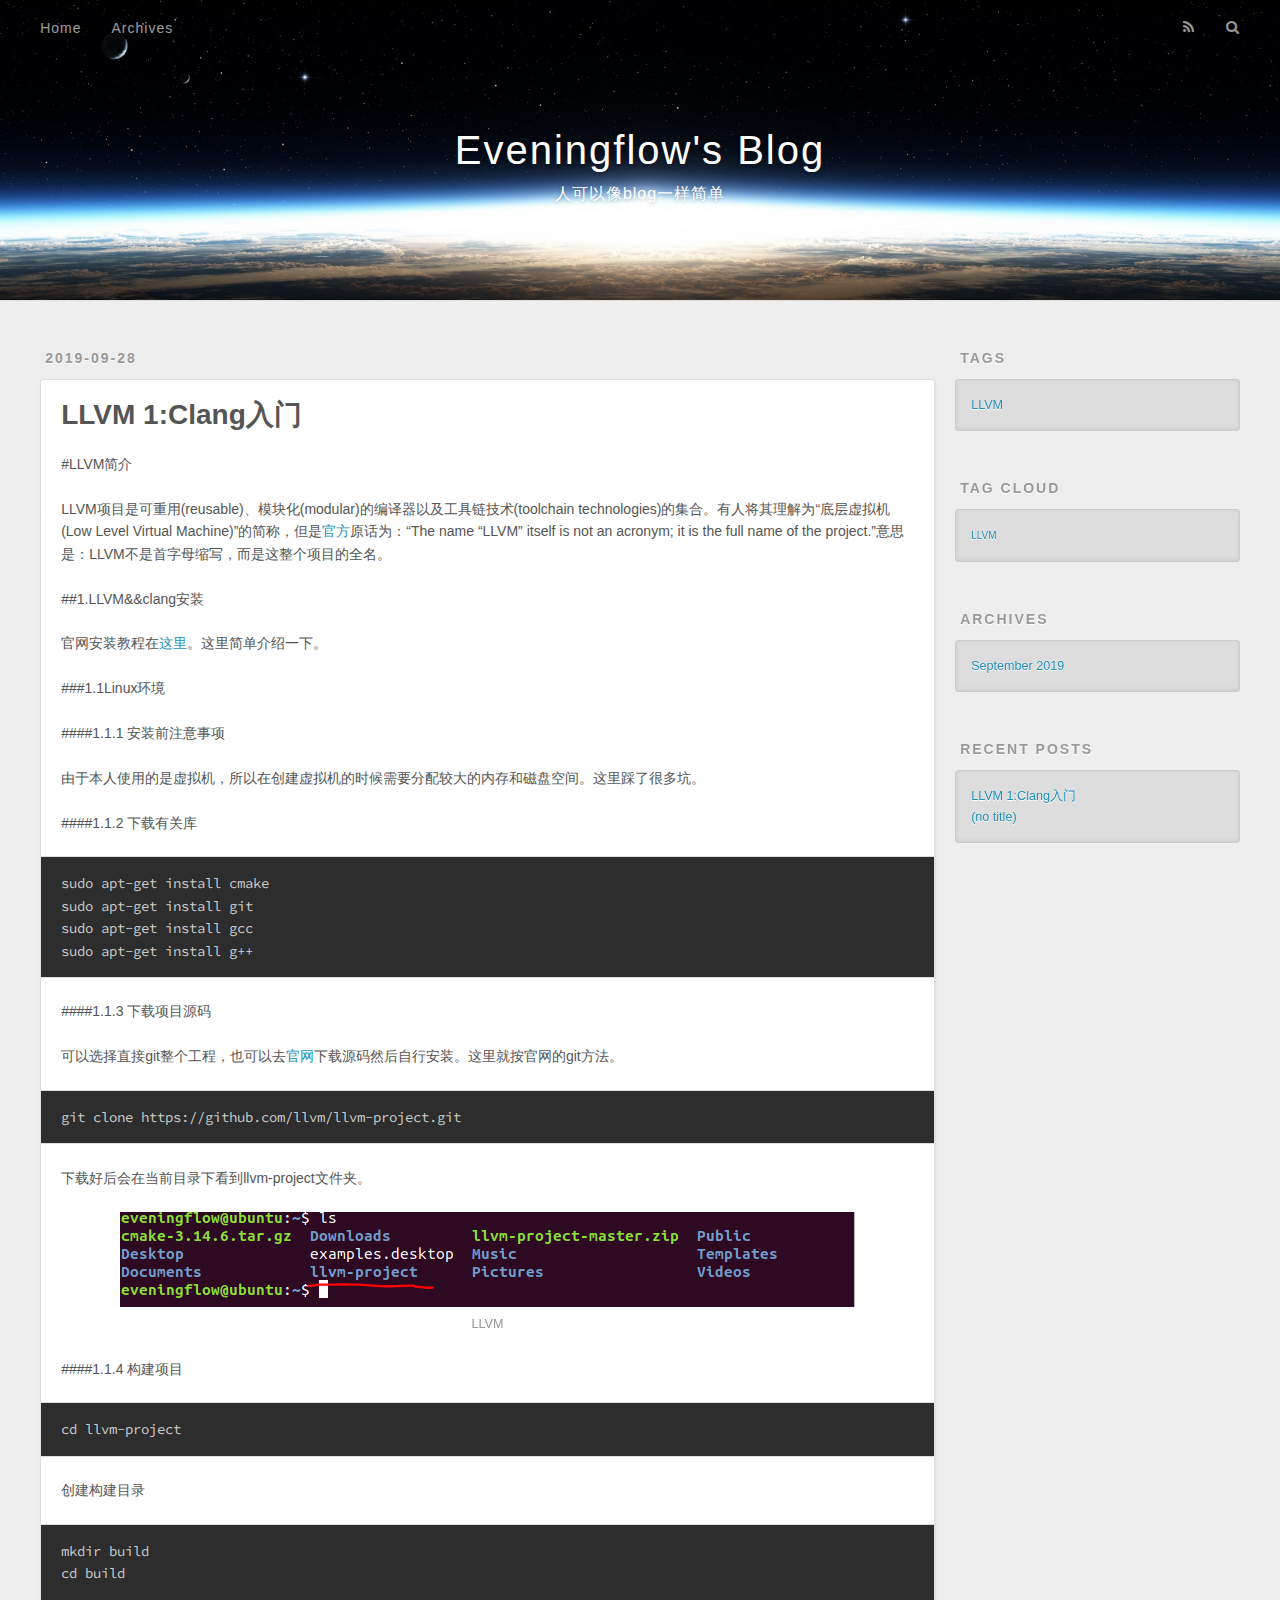
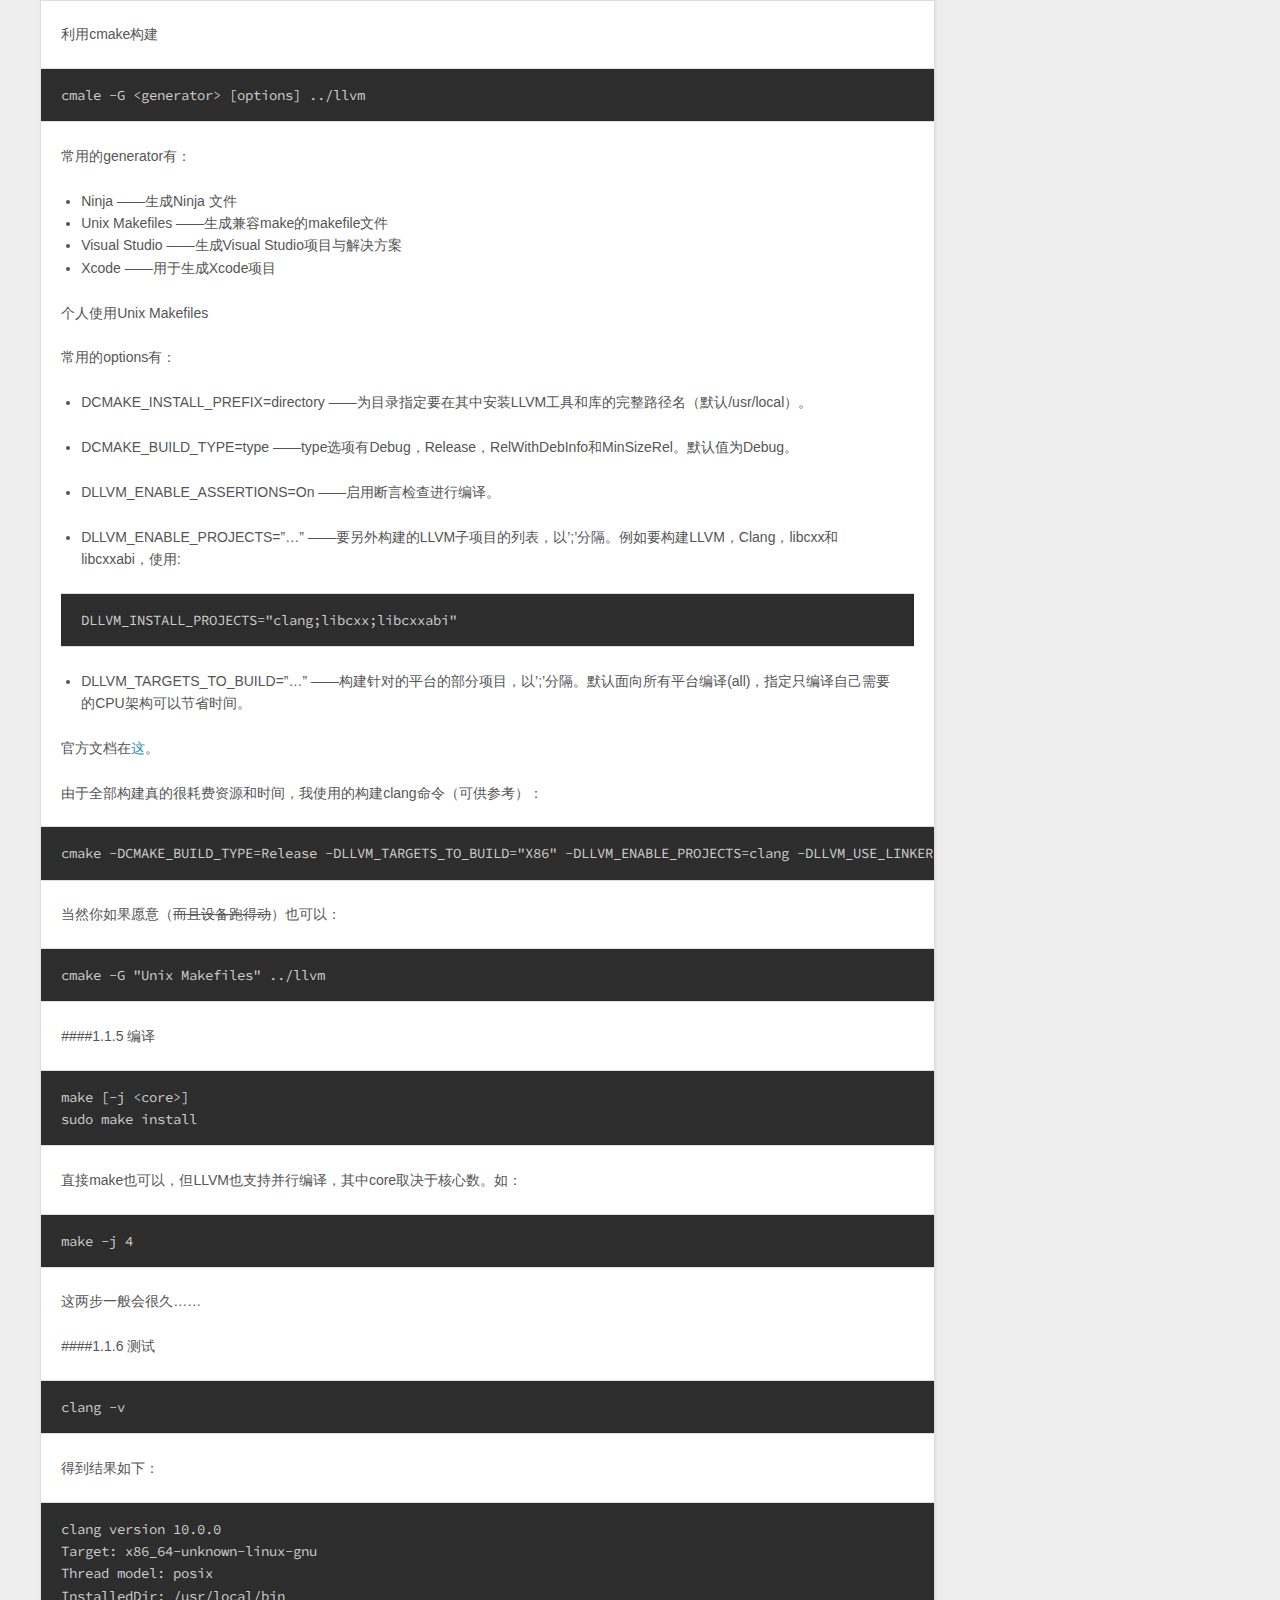
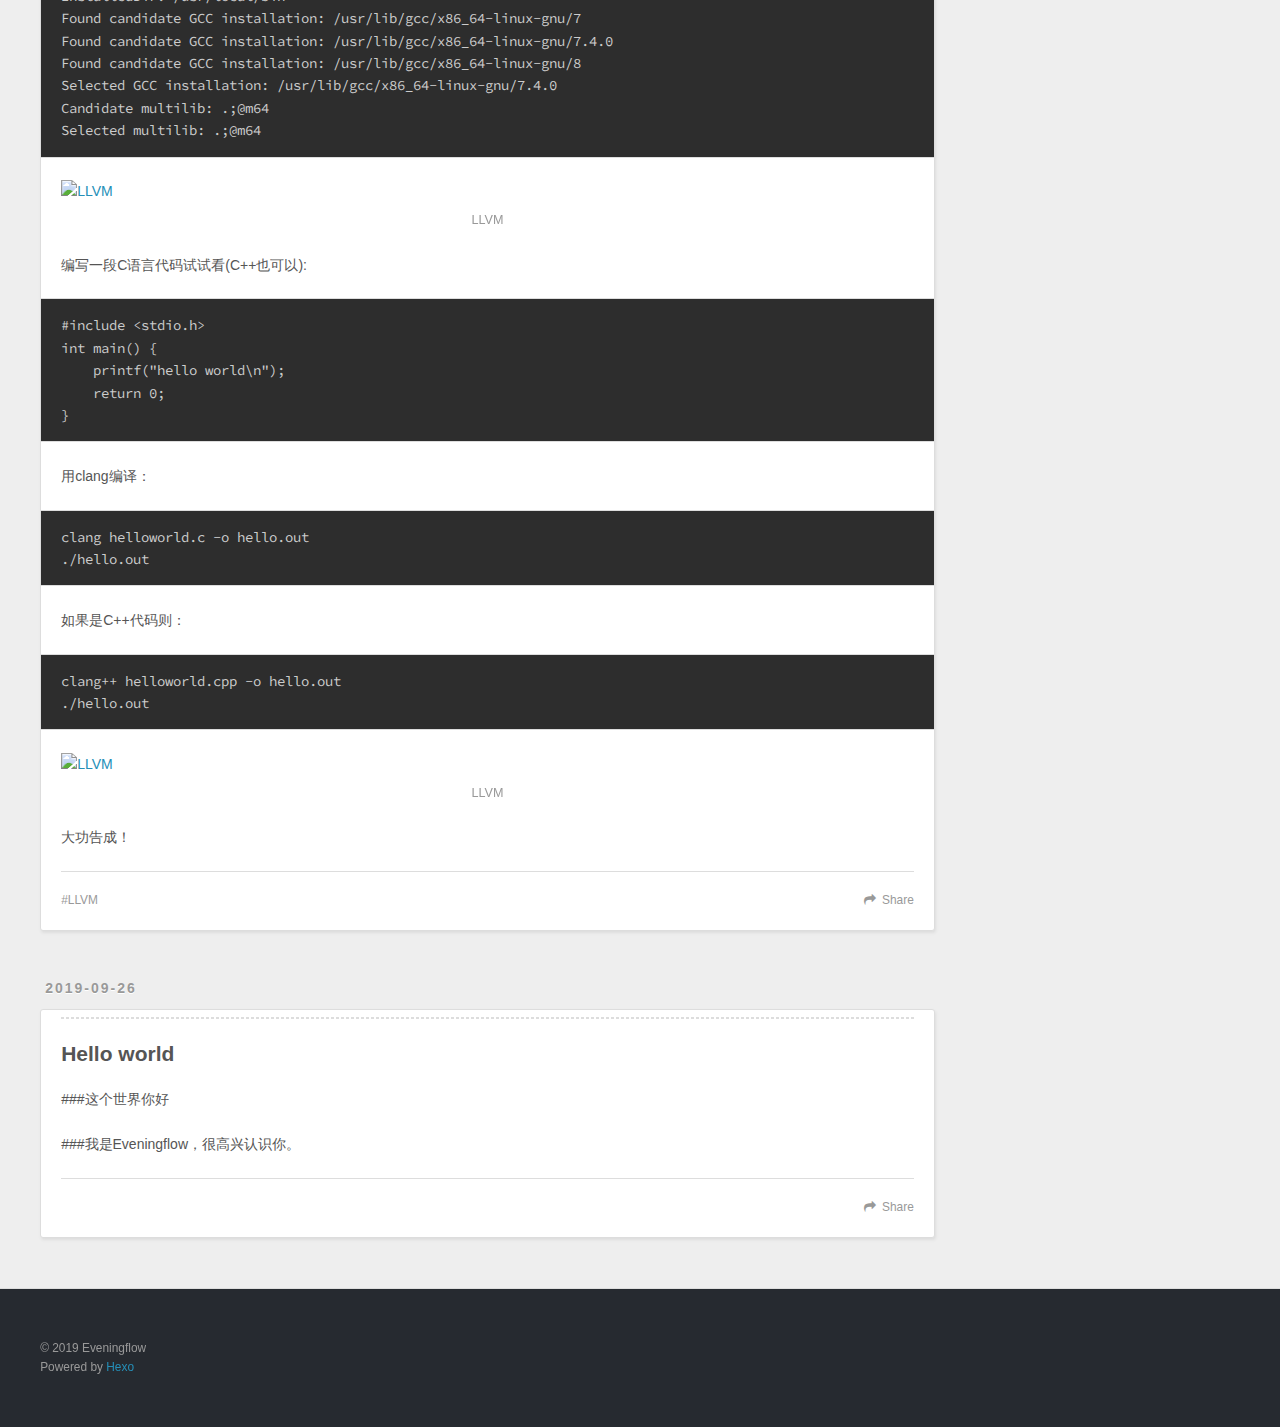
==== index.html @ 7a0d487f "Site updated: 2019-09-29 22:58:25" ====
<!DOCTYPE html>
<html>
<head><meta name="generator" content="Hexo 3.9.0">
  <meta charset="utf-8">
  

  
  <title>Eveningflow&#39;s Blog</title>
  <meta name="viewport" content="width=device-width, initial-scale=1, maximum-scale=1">
  <meta name="description" content="为了未来，要变强啊">
<meta property="og:type" content="website">
<meta property="og:title" content="Eveningflow&#39;s Blog">
<meta property="og:url" content="http://yoursite.com/index.html">
<meta property="og:site_name" content="Eveningflow&#39;s Blog">
<meta property="og:description" content="为了未来，要变强啊">
<meta property="og:locale" content="zh-Hans">
<meta name="twitter:card" content="summary">
<meta name="twitter:title" content="Eveningflow&#39;s Blog">
<meta name="twitter:description" content="为了未来，要变强啊">
  
    <link rel="alternate" href="/atom.xml" title="Eveningflow&#39;s Blog" type="application/atom+xml">
  
  
    <link rel="icon" href="/favicon.png">
  
  
    <link href="//fonts.googleapis.com/css?family=Source+Code+Pro" rel="stylesheet" type="text/css">
  
  <link rel="stylesheet" href="/css/style.css">
</head>
</html>
<body>
  <div id="container">
    <div id="wrap">
      <header id="header">
  <div id="banner"></div>
  <div id="header-outer" class="outer">
    <div id="header-title" class="inner">
      <h1 id="logo-wrap">
        <a href="/" id="logo">Eveningflow&#39;s Blog</a>
      </h1>
      
        <h2 id="subtitle-wrap">
          <a href="/" id="subtitle">人可以像blog一样简单</a>
        </h2>
      
    </div>
    <div id="header-inner" class="inner">
      <nav id="main-nav">
        <a id="main-nav-toggle" class="nav-icon"></a>
        
          <a class="main-nav-link" href="/">Home</a>
        
          <a class="main-nav-link" href="/archives">Archives</a>
        
      </nav>
      <nav id="sub-nav">
        
          <a id="nav-rss-link" class="nav-icon" href="/atom.xml" title="RSS Feed"></a>
        
        <a id="nav-search-btn" class="nav-icon" title="Search"></a>
      </nav>
      <div id="search-form-wrap">
        <form action="//google.com/search" method="get" accept-charset="UTF-8" class="search-form"><input type="search" name="q" class="search-form-input" placeholder="Search"><button type="submit" class="search-form-submit">&#xF002;</button><input type="hidden" name="sitesearch" value="http://yoursite.com"></form>
      </div>
    </div>
  </div>
</header>
      <div class="outer">
        <section id="main">
  
    <article id="post-LLVM1" class="article article-type-post" itemscope itemprop="blogPost">
  <div class="article-meta">
    <a href="/2019/09/28/LLVM1/" class="article-date">
  <time datetime="2019-09-28T14:39:01.000Z" itemprop="datePublished">2019-09-28</time>
</a>
    
  </div>
  <div class="article-inner">
    
    
      <header class="article-header">
        
  
    <h1 itemprop="name">
      <a class="article-title" href="/2019/09/28/LLVM1/">LLVM 1:Clang入门</a>
    </h1>
  

      </header>
    
    <div class="article-entry" itemprop="articleBody">
      
        <p>#LLVM简介</p>
<p>LLVM项目是可重用(reusable)、模块化(modular)的编译器以及工具链技术(toolchain technologies)的集合。有人将其理解为“底层虚拟机(Low Level Virtual Machine)”的简称，但是<a href="https://llvm.org/" target="_blank" rel="noopener">官方</a>原话为：“The name “LLVM” itself is not an acronym; it is the full name of the project.”意思是：LLVM不是首字母缩写，而是这整个项目的全名。</p>
<p>##1.LLVM&amp;&amp;clang安装</p>
<p>官网安装教程在<a href="http://clang.llvm.org/get_started.html" target="_blank" rel="noopener">这里</a>。这里简单介绍一下。</p>
<p>###1.1Linux环境</p>
<p>####1.1.1 安装前注意事项</p>
<p>由于本人使用的是虚拟机，所以在创建虚拟机的时候需要分配较大的内存和磁盘空间。这里踩了很多坑。</p>
<p>####1.1.2 下载有关库</p>
<pre><code>sudo apt-get install cmake
sudo apt-get install git
sudo apt-get install gcc
sudo apt-get install g++</code></pre><p>####1.1.3 下载项目源码</p>
<p>可以选择直接git整个工程，也可以去<a href="http://releases.llvm.org/download.html" target="_blank" rel="noopener">官网</a>下载源码然后自行安装。这里就按官网的git方法。</p>
<pre><code>git clone https://github.com/llvm/llvm-project.git</code></pre><p>下载好后会在当前目录下看到llvm-project文件夹。</p>
<p><img src="/2019/09/28/LLVM1/1.1.png" alt="LLVM"></p>
<p>####1.1.4 构建项目</p>
<pre><code>cd llvm-project</code></pre><p>创建构建目录</p>
<pre><code>mkdir build
cd build</code></pre><p>利用cmake构建</p>
<pre><code>cmale -G &lt;generator&gt; [options] ../llvm</code></pre><p>常用的generator有：</p>
<ul>
<li>Ninja ——生成Ninja 文件</li>
<li>Unix Makefiles ——生成兼容make的makefile文件</li>
<li>Visual Studio ——生成Visual Studio项目与解决方案</li>
<li>Xcode ——用于生成Xcode项目</li>
</ul>
<p>个人使用Unix Makefiles</p>
<p>常用的options有：</p>
<ul>
<li><p>DCMAKE_INSTALL_PREFIX=directory ——为目录指定要在其中安装LLVM工具和库的完整路径名（默认/usr/local）。</p>
</li>
<li><p>DCMAKE_BUILD_TYPE=type ——type选项有Debug，Release，RelWithDebInfo和MinSizeRel。默认值为Debug。</p>
</li>
<li><p>DLLVM_ENABLE_ASSERTIONS=On ——启用断言检查进行编译。</p>
</li>
<li><p>DLLVM_ENABLE_PROJECTS=”…” ——要另外构建的LLVM子项目的列表，以’;’分隔。例如要构建LLVM，Clang，libcxx和libcxxabi，使用:</p>
<pre><code>DLLVM_INSTALL_PROJECTS=&quot;clang;libcxx;libcxxabi&quot;</code></pre></li>
<li><p>DLLVM_TARGETS_TO_BUILD=”…” ——构建针对的平台的部分项目，以’;’分隔。默认面向所有平台编译(all)，指定只编译自己需要的CPU架构可以节省时间。</p>
</li>
</ul>
<p>官方文档在<a href="http://llvm.org/docs/CMake.html#options-and-variables" target="_blank" rel="noopener">这</a>。</p>
<p>由于全部构建真的很耗费资源和时间，我使用的构建clang命令（可供参考）：</p>
<pre><code>cmake -DCMAKE_BUILD_TYPE=Release -DLLVM_TARGETS_TO_BUILD=&quot;X86&quot; -DLLVM_ENABLE_PROJECTS=clang -DLLVM_USE_LINKER=gold -G &quot;Unix Makefiles&quot; ../llvm</code></pre><p>当然你如果愿意（<del>而且设备跑得动</del>）也可以：</p>
<pre><code>cmake -G &quot;Unix Makefiles&quot; ../llvm</code></pre><p>####1.1.5 编译</p>
<pre><code>make [-j &lt;core&gt;]
sudo make install</code></pre><p>直接make也可以，但LLVM也支持并行编译，其中core取决于核心数。如：</p>
<pre><code>make -j 4</code></pre><p>这两步一般会很久……</p>
<p>####1.1.6 测试</p>
<pre><code>clang -v</code></pre><p>得到结果如下：</p>
<pre><code>clang version 10.0.0 
Target: x86_64-unknown-linux-gnu
Thread model: posix
InstalledDir: /usr/local/bin
Found candidate GCC installation: /usr/lib/gcc/x86_64-linux-gnu/7
Found candidate GCC installation: /usr/lib/gcc/x86_64-linux-gnu/7.4.0
Found candidate GCC installation: /usr/lib/gcc/x86_64-linux-gnu/8
Selected GCC installation: /usr/lib/gcc/x86_64-linux-gnu/7.4.0
Candidate multilib: .;@m64
Selected multilib: .;@m64</code></pre><p><img src="/2019/09/28/LLVM1/1.2.png" alt="LLVM"></p>
<p>编写一段C语言代码试试看(C++也可以):</p>
<pre><code>#include &lt;stdio.h&gt;
int main() {
    printf(&quot;hello world\n&quot;);
    return 0;
}</code></pre><p>用clang编译：</p>
<pre><code>clang helloworld.c -o hello.out
./hello.out</code></pre><p>如果是C++代码则：</p>
<pre><code>clang++ helloworld.cpp -o hello.out
./hello.out</code></pre><p><img src="/2019/09/28/LLVM1/1.3.png" alt="LLVM"></p>
<p>大功告成！</p>

      
    </div>
    <footer class="article-footer">
      <a data-url="http://yoursite.com/2019/09/28/LLVM1/" data-id="ck153zn2q0001xs2uha55uioq" class="article-share-link">Share</a>
      
      
  <ul class="article-tag-list"><li class="article-tag-list-item"><a class="article-tag-list-link" href="/tags/LLVM/">LLVM</a></li></ul>

    </footer>
  </div>
  
</article>


  
    <article id="post-hello,world" class="article article-type-post" itemscope itemprop="blogPost">
  <div class="article-meta">
    <a href="/2019/09/26/hello,world/" class="article-date">
  <time datetime="2019-09-26T02:59:15.341Z" itemprop="datePublished">2019-09-26</time>
</a>
    
  </div>
  <div class="article-inner">
    
    
    <div class="article-entry" itemprop="articleBody">
      
        <hr>
<h2 id="Hello-world"><a href="#Hello-world" class="headerlink" title="Hello world"></a>Hello world</h2><p>###这个世界你好</p>
<p>###我是Eveningflow，很高兴认识你。</p>

      
    </div>
    <footer class="article-footer">
      <a data-url="http://yoursite.com/2019/09/26/hello,world/" data-id="ck153zn210000xs2uapyeecrw" class="article-share-link">Share</a>
      
      
    </footer>
  </div>
  
</article>


  


</section>
        
          <aside id="sidebar">
  
    

  
    
  <div class="widget-wrap">
    <h3 class="widget-title">Tags</h3>
    <div class="widget">
      <ul class="tag-list"><li class="tag-list-item"><a class="tag-list-link" href="/tags/LLVM/">LLVM</a></li></ul>
    </div>
  </div>


  
    
  <div class="widget-wrap">
    <h3 class="widget-title">Tag Cloud</h3>
    <div class="widget tagcloud">
      <a href="/tags/LLVM/" style="font-size: 10px;">LLVM</a>
    </div>
  </div>

  
    
  <div class="widget-wrap">
    <h3 class="widget-title">Archives</h3>
    <div class="widget">
      <ul class="archive-list"><li class="archive-list-item"><a class="archive-list-link" href="/archives/2019/09/">September 2019</a></li></ul>
    </div>
  </div>


  
    
  <div class="widget-wrap">
    <h3 class="widget-title">Recent Posts</h3>
    <div class="widget">
      <ul>
        
          <li>
            <a href="/2019/09/28/LLVM1/">LLVM 1:Clang入门</a>
          </li>
        
          <li>
            <a href="/2019/09/26/hello,world/">(no title)</a>
          </li>
        
      </ul>
    </div>
  </div>

  
</aside>
        
      </div>
      <footer id="footer">
  
  <div class="outer">
    <div id="footer-info" class="inner">
      &copy; 2019 Eveningflow<br>
      Powered by <a href="http://hexo.io/" target="_blank">Hexo</a>
    </div>
  </div>
</footer>
    </div>
    <nav id="mobile-nav">
  
    <a href="/" class="mobile-nav-link">Home</a>
  
    <a href="/archives" class="mobile-nav-link">Archives</a>
  
</nav>
    

<script src="//ajax.googleapis.com/ajax/libs/jquery/2.0.3/jquery.min.js"></script>


  <link rel="stylesheet" href="/fancybox/jquery.fancybox.css">
  <script src="/fancybox/jquery.fancybox.pack.js"></script>


<script src="/js/script.js"></script>



  </div>
</body>
</html>
---- css/style.css ----
body {
  width: 100%;
}
body:before,
body:after {
  content: "";
  display: table;
}
body:after {
  clear: both;
}
html,
body,
div,
span,
applet,
object,
iframe,
h1,
h2,
h3,
h4,
h5,
h6,
p,
blockquote,
pre,
a,
abbr,
acronym,
address,
big,
cite,
code,
del,
dfn,
em,
img,
ins,
kbd,
q,
s,
samp,
small,
strike,
strong,
sub,
sup,
tt,
var,
dl,
dt,
dd,
ol,
ul,
li,
fieldset,
form,
label,
legend,
table,
caption,
tbody,
tfoot,
thead,
tr,
th,
td {
  margin: 0;
  padding: 0;
  border: 0;
  outline: 0;
  font-weight: inherit;
  font-style: inherit;
  font-family: inherit;
  font-size: 100%;
  vertical-align: baseline;
}
body {
  line-height: 1;
  color: #000;
  background: #fff;
}
ol,
ul {
  list-style: none;
}
table {
  border-collapse: separate;
  border-spacing: 0;
  vertical-align: middle;
}
caption,
th,
td {
  text-align: left;
  font-weight: normal;
  vertical-align: middle;
}
a img {
  border: none;
}
input,
button {
  margin: 0;
  padding: 0;
}
input::-moz-focus-inner,
button::-moz-focus-inner {
  border: 0;
  padding: 0;
}
@font-face {
  font-family: FontAwesome;
  font-style: normal;
  font-weight: normal;
  src: url("fonts/fontawesome-webfont.eot?v=#4.0.3");
  src: url("fonts/fontawesome-webfont.eot?#iefix&v=#4.0.3") format("embedded-opentype"), url("fonts/fontawesome-webfont.woff?v=#4.0.3") format("woff"), url("fonts/fontawesome-webfont.ttf?v=#4.0.3") format("truetype"), url("fonts/fontawesome-webfont.svg#fontawesomeregular?v=#4.0.3") format("svg");
}
html,
body,
#container {
  height: 100%;
}
body {
  background: #eee;
  font: 14px -apple-system, BlinkMacSystemFont, "Segoe UI", "Roboto", "Oxygen", "Ubuntu", "Cantarell", "Fira Sans", "Droid Sans", "Helvetica Neue", sans-serif;
  -webkit-text-size-adjust: 100%;
}
.outer {
  max-width: 1220px;
  margin: 0 auto;
  padding: 0 20px;
}
.outer:before,
.outer:after {
  content: "";
  display: table;
}
.outer:after {
  clear: both;
}
.inner {
  display: inline;
  float: left;
  width: 98.33333333333333%;
  margin: 0 0.833333333333333%;
}
.left,
.alignleft {
  float: left;
}
.right,
.alignright {
  float: right;
}
.clear {
  clear: both;
}
#container {
  position: relative;
}
.mobile-nav-on {
  overflow: hidden;
}
#wrap {
  height: 100%;
  width: 100%;
  position: absolute;
  top: 0;
  left: 0;
  -webkit-transition: 0.2s ease-out;
  -moz-transition: 0.2s ease-out;
  -ms-transition: 0.2s ease-out;
  transition: 0.2s ease-out;
  z-index: 1;
  background: #eee;
}
.mobile-nav-on #wrap {
  left: 280px;
}
@media screen and (min-width: 768px) {
  #main {
    display: inline;
    float: left;
    width: 73.33333333333333%;
    margin: 0 0.833333333333333%;
  }
}
.article-date,
.article-category-link,
.archive-year,
.widget-title {
  text-decoration: none;
  text-transform: uppercase;
  letter-spacing: 2px;
  color: #999;
  margin-bottom: 1em;
  margin-left: 5px;
  line-height: 1em;
  text-shadow: 0 1px #fff;
  font-weight: bold;
}
.article-inner,
.archive-article-inner {
  background: #fff;
  -webkit-box-shadow: 1px 2px 3px #ddd;
  box-shadow: 1px 2px 3px #ddd;
  border: 1px solid #ddd;
  border-radius: 3px;
}
.article-entry h1,
.widget h1 {
  font-size: 2em;
}
.article-entry h2,
.widget h2 {
  font-size: 1.5em;
}
.article-entry h3,
.widget h3 {
  font-size: 1.3em;
}
.article-entry h4,
.widget h4 {
  font-size: 1.2em;
}
.article-entry h5,
.widget h5 {
  font-size: 1em;
}
.article-entry h6,
.widget h6 {
  font-size: 1em;
  color: #999;
}
.article-entry hr,
.widget hr {
  border: 1px dashed #ddd;
}
.article-entry strong,
.widget strong {
  font-weight: bold;
}
.article-entry em,
.widget em,
.article-entry cite,
.widget cite {
  font-style: italic;
}
.article-entry sup,
.widget sup,
.article-entry sub,
.widget sub {
  font-size: 0.75em;
  line-height: 0;
  position: relative;
  vertical-align: baseline;
}
.article-entry sup,
.widget sup {
  top: -0.5em;
}
.article-entry sub,
.widget sub {
  bottom: -0.2em;
}
.article-entry small,
.widget small {
  font-size: 0.85em;
}
.article-entry acronym,
.widget acronym,
.article-entry abbr,
.widget abbr {
  border-bottom: 1px dotted;
}
.article-entry ul,
.widget ul,
.article-entry ol,
.widget ol,
.article-entry dl,
.widget dl {
  margin: 0 20px;
  line-height: 1.6em;
}
.article-entry ul ul,
.widget ul ul,
.article-entry ol ul,
.widget ol ul,
.article-entry ul ol,
.widget ul ol,
.article-entry ol ol,
.widget ol ol {
  margin-top: 0;
  margin-bottom: 0;
}
.article-entry ul,
.widget ul {
  list-style: disc;
}
.article-entry ol,
.widget ol {
  list-style: decimal;
}
.article-entry dt,
.widget dt {
  font-weight: bold;
}
#header {
  height: 300px;
  position: relative;
  border-bottom: 1px solid #ddd;
}
#header:before,
#header:after {
  content: "";
  position: absolute;
  left: 0;
  right: 0;
  height: 40px;
}
#header:before {
  top: 0;
  background: -webkit-linear-gradient(rgba(0,0,0,0.2), transparent);
  background: -moz-linear-gradient(rgba(0,0,0,0.2), transparent);
  background: -ms-linear-gradient(rgba(0,0,0,0.2), transparent);
  background: linear-gradient(rgba(0,0,0,0.2), transparent);
}
#header:after {
  bottom: 0;
  background: -webkit-linear-gradient(transparent, rgba(0,0,0,0.2));
  background: -moz-linear-gradient(transparent, rgba(0,0,0,0.2));
  background: -ms-linear-gradient(transparent, rgba(0,0,0,0.2));
  background: linear-gradient(transparent, rgba(0,0,0,0.2));
}
#header-outer {
  height: 100%;
  position: relative;
}
#header-inner {
  position: relative;
  overflow: hidden;
}
#banner {
  position: absolute;
  top: 0;
  left: 0;
  width: 100%;
  height: 100%;
  background: url("images/banner.jpg") center #000;
  -webkit-background-size: cover;
  -moz-background-size: cover;
  background-size: cover;
  z-index: -1;
}
#header-title {
  text-align: center;
  height: 40px;
  position: absolute;
  top: 50%;
  left: 0;
  margin-top: -20px;
}
#logo,
#subtitle {
  text-decoration: none;
  color: #fff;
  font-weight: 300;
  text-shadow: 0 1px 4px rgba(0,0,0,0.3);
}
#logo {
  font-size: 40px;
  line-height: 40px;
  letter-spacing: 2px;
}
#subtitle {
  font-size: 16px;
  line-height: 16px;
  letter-spacing: 1px;
}
#subtitle-wrap {
  margin-top: 16px;
}
#main-nav {
  float: left;
  margin-left: -15px;
}
.nav-icon,
.main-nav-link {
  float: left;
  color: #fff;
  opacity: 0.6;
  text-decoration: none;
  text-shadow: 0 1px rgba(0,0,0,0.2);
  -webkit-transition: opacity 0.2s;
  -moz-transition: opacity 0.2s;
  -ms-transition: opacity 0.2s;
  transition: opacity 0.2s;
  display: block;
  padding: 20px 15px;
}
.nav-icon:hover,
.main-nav-link:hover {
  opacity: 1;
}
.nav-icon {
  font-family: FontAwesome;
  text-align: center;
  font-size: 14px;
  width: 14px;
  height: 14px;
  padding: 20px 15px;
  position: relative;
  cursor: pointer;
}
.main-nav-link {
  font-weight: 300;
  letter-spacing: 1px;
}
@media screen and (max-width: 479px) {
  .main-nav-link {
    display: none;
  }
}
#main-nav-toggle {
  display: none;
}
#main-nav-toggle:before {
  content: "\f0c9";
}
@media screen and (max-width: 479px) {
  #main-nav-toggle {
    display: block;
  }
}
#sub-nav {
  float: right;
  margin-right: -15px;
}
#nav-rss-link:before {
  content: "\f09e";
}
#nav-search-btn:before {
  content: "\f002";
}
#search-form-wrap {
  position: absolute;
  top: 15px;
  width: 150px;
  height: 30px;
  right: -150px;
  opacity: 0;
  -webkit-transition: 0.2s ease-out;
  -moz-transition: 0.2s ease-out;
  -ms-transition: 0.2s ease-out;
  transition: 0.2s ease-out;
}
#search-form-wrap.on {
  opacity: 1;
  right: 0;
}
@media screen and (max-width: 479px) {
  #search-form-wrap {
    width: 100%;
    right: -100%;
  }
}
.search-form {
  position: absolute;
  top: 0;
  left: 0;
  right: 0;
  background: #fff;
  padding: 5px 15px;
  border-radius: 15px;
  -webkit-box-shadow: 0 0 10px rgba(0,0,0,0.3);
  box-shadow: 0 0 10px rgba(0,0,0,0.3);
}
.search-form-input {
  border: none;
  background: none;
  color: #555;
  width: 100%;
  font: 13px -apple-system, BlinkMacSystemFont, "Segoe UI", "Roboto", "Oxygen", "Ubuntu", "Cantarell", "Fira Sans", "Droid Sans", "Helvetica Neue", sans-serif;
  outline: none;
}
.search-form-input::-webkit-search-results-decoration,
.search-form-input::-webkit-search-cancel-button {
  -webkit-appearance: none;
}
.search-form-submit {
  position: absolute;
  top: 50%;
  right: 10px;
  margin-top: -7px;
  font: 13px FontAwesome;
  border: none;
  background: none;
  color: #bbb;
  cursor: pointer;
}
.search-form-submit:hover,
.search-form-submit:focus {
  color: #777;
}
.article {
  margin: 50px 0;
}
.article-inner {
  overflow: hidden;
}
.article-meta:before,
.article-meta:after {
  content: "";
  display: table;
}
.article-meta:after {
  clear: both;
}
.article-date {
  float: left;
}
.article-category {
  float: left;
  line-height: 1em;
  color: #ccc;
  text-shadow: 0 1px #fff;
  margin-left: 8px;
}
.article-category:before {
  content: "\2022";
}
.article-category-link {
  margin: 0 12px 1em;
}
.article-header {
  padding: 20px 20px 0;
}
.article-title {
  text-decoration: none;
  font-size: 2em;
  font-weight: bold;
  color: #555;
  line-height: 1.1em;
  -webkit-transition: color 0.2s;
  -moz-transition: color 0.2s;
  -ms-transition: color 0.2s;
  transition: color 0.2s;
}
a.article-title:hover {
  color: #258fb8;
}
.article-entry {
  color: #555;
  padding: 0 20px;
}
.article-entry:before,
.article-entry:after {
  content: "";
  display: table;
}
.article-entry:after {
  clear: both;
}
.article-entry p,
.article-entry table {
  line-height: 1.6em;
  margin: 1.6em 0;
}
.article-entry h1,
.article-entry h2,
.article-entry h3,
.article-entry h4,
.article-entry h5,
.article-entry h6 {
  font-weight: bold;
}
.article-entry h1,
.article-entry h2,
.article-entry h3,
.article-entry h4,
.article-entry h5,
.article-entry h6 {
  line-height: 1.1em;
  margin: 1.1em 0;
}
.article-entry a {
  color: #258fb8;
  text-decoration: none;
}
.article-entry a:hover {
  text-decoration: underline;
}
.article-entry ul,
.article-entry ol,
.article-entry dl {
  margin-top: 1.6em;
  margin-bottom: 1.6em;
}
.article-entry img,
.article-entry video {
  max-width: 100%;
  height: auto;
  display: block;
  margin: auto;
}
.article-entry iframe {
  border: none;
}
.article-entry table {
  width: 100%;
  border-collapse: collapse;
  border-spacing: 0;
}
.article-entry th {
  font-weight: bold;
  border-bottom: 3px solid #ddd;
  padding-bottom: 0.5em;
}
.article-entry td {
  border-bottom: 1px solid #ddd;
  padding: 10px 0;
}
.article-entry blockquote {
  font-family: Georgia, "Times New Roman", serif;
  font-size: 1.4em;
  margin: 1.6em 20px;
  text-align: center;
}
.article-entry blockquote footer {
  font-size: 14px;
  margin: 1.6em 0;
  font-family: -apple-system, BlinkMacSystemFont, "Segoe UI", "Roboto", "Oxygen", "Ubuntu", "Cantarell", "Fira Sans", "Droid Sans", "Helvetica Neue", sans-serif;
}
.article-entry blockquote footer cite:before {
  content: "—";
  padding: 0 0.5em;
}
.article-entry .pullquote {
  text-align: left;
  width: 45%;
  margin: 0;
}
.article-entry .pullquote.left {
  margin-left: 0.5em;
  margin-right: 1em;
}
.article-entry .pullquote.right {
  margin-right: 0.5em;
  margin-left: 1em;
}
.article-entry .caption {
  color: #999;
  display: block;
  font-size: 0.9em;
  margin-top: 0.5em;
  position: relative;
  text-align: center;
}
.article-entry .video-container {
  position: relative;
  padding-top: 56.25%;
  height: 0;
  overflow: hidden;
}
.article-entry .video-container iframe,
.article-entry .video-container object,
.article-entry .video-container embed {
  position: absolute;
  top: 0;
  left: 0;
  width: 100%;
  height: 100%;
  margin-top: 0;
}
.article-more-link a {
  display: inline-block;
  line-height: 1em;
  padding: 6px 15px;
  border-radius: 15px;
  background: #eee;
  color: #999;
  text-shadow: 0 1px #fff;
  text-decoration: none;
}
.article-more-link a:hover {
  background: #258fb8;
  color: #fff;
  text-decoration: none;
  text-shadow: 0 1px #1e7293;
}
.article-footer {
  font-size: 0.85em;
  line-height: 1.6em;
  border-top: 1px solid #ddd;
  padding-top: 1.6em;
  margin: 0 20px 20px;
}
.article-footer:before,
.article-footer:after {
  content: "";
  display: table;
}
.article-footer:after {
  clear: both;
}
.article-footer a {
  color: #999;
  text-decoration: none;
}
.article-footer a:hover {
  color: #555;
}
.article-tag-list-item {
  float: left;
  margin-right: 10px;
}
.article-tag-list-link:before {
  content: "#";
}
.article-comment-link {
  float: right;
}
.article-comment-link:before {
  content: "\f075";
  font-family: FontAwesome;
  padding-right: 8px;
}
.article-share-link {
  cursor: pointer;
  float: right;
  margin-left: 20px;
}
.article-share-link:before {
  content: "\f064";
  font-family: FontAwesome;
  padding-right: 6px;
}
#article-nav {
  position: relative;
}
#article-nav:before,
#article-nav:after {
  content: "";
  display: table;
}
#article-nav:after {
  clear: both;
}
@media screen and (min-width: 768px) {
  #article-nav {
    margin: 50px 0;
  }
  #article-nav:before {
    width: 8px;
    height: 8px;
    position: absolute;
    top: 50%;
    left: 50%;
    margin-top: -4px;
    margin-left: -4px;
    content: "";
    border-radius: 50%;
    background: #ddd;
    -webkit-box-shadow: 0 1px 2px #fff;
    box-shadow: 0 1px 2px #fff;
  }
}
.article-nav-link-wrap {
  text-decoration: none;
  text-shadow: 0 1px #fff;
  color: #999;
  -webkit-box-sizing: border-box;
  -moz-box-sizing: border-box;
  box-sizing: border-box;
  margin-top: 50px;
  text-align: center;
  display: block;
}
.article-nav-link-wrap:hover {
  color: #555;
}
@media screen and (min-width: 768px) {
  .article-nav-link-wrap {
    width: 50%;
    margin-top: 0;
  }
}
@media screen and (min-width: 768px) {
  #article-nav-newer {
    float: left;
    text-align: right;
    padding-right: 20px;
  }
}
@media screen and (min-width: 768px) {
  #article-nav-older {
    float: right;
    text-align: left;
    padding-left: 20px;
  }
}
.article-nav-caption {
  text-transform: uppercase;
  letter-spacing: 2px;
  color: #ddd;
  line-height: 1em;
  font-weight: bold;
}
#article-nav-newer .article-nav-caption {
  margin-right: -2px;
}
.article-nav-title {
  font-size: 0.85em;
  line-height: 1.6em;
  margin-top: 0.5em;
}
.article-share-box {
  position: absolute;
  display: none;
  background: #fff;
  -webkit-box-shadow: 1px 2px 10px rgba(0,0,0,0.2);
  box-shadow: 1px 2px 10px rgba(0,0,0,0.2);
  border-radius: 3px;
  margin-left: -145px;
  overflow: hidden;
  z-index: 1;
}
.article-share-box.on {
  display: block;
}
.article-share-input {
  width: 100%;
  background: none;
  -webkit-box-sizing: border-box;
  -moz-box-sizing: border-box;
  box-sizing: border-box;
  font: 14px -apple-system, BlinkMacSystemFont, "Segoe UI", "Roboto", "Oxygen", "Ubuntu", "Cantarell", "Fira Sans", "Droid Sans", "Helvetica Neue", sans-serif;
  padding: 0 15px;
  color: #555;
  outline: none;
  border: 1px solid #ddd;
  border-radius: 3px 3px 0 0;
  height: 36px;
  line-height: 36px;
}
.article-share-links {
  background: #eee;
}
.article-share-links:before,
.article-share-links:after {
  content: "";
  display: table;
}
.article-share-links:after {
  clear: both;
}
.article-share-twitter,
.article-share-facebook,
.article-share-pinterest,
.article-share-google {
  width: 50px;
  height: 36px;
  display: block;
  float: left;
  position: relative;
  color: #999;
  text-shadow: 0 1px #fff;
}
.article-share-twitter:before,
.article-share-facebook:before,
.article-share-pinterest:before,
.article-share-google:before {
  font-size: 20px;
  font-family: FontAwesome;
  width: 20px;
  height: 20px;
  position: absolute;
  top: 50%;
  left: 50%;
  margin-top: -10px;
  margin-left: -10px;
  text-align: center;
}
.article-share-twitter:hover,
.article-share-facebook:hover,
.article-share-pinterest:hover,
.article-share-google:hover {
  color: #fff;
}
.article-share-twitter:before {
  content: "\f099";
}
.article-share-twitter:hover {
  background: #00aced;
  text-shadow: 0 1px #008abe;
}
.article-share-facebook:before {
  content: "\f09a";
}
.article-share-facebook:hover {
  background: #3b5998;
  text-shadow: 0 1px #2f477a;
}
.article-share-pinterest:before {
  content: "\f0d2";
}
.article-share-pinterest:hover {
  background: #cb2027;
  text-shadow: 0 1px #a21a1f;
}
.article-share-google:before {
  content: "\f0d5";
}
.article-share-google:hover {
  background: #dd4b39;
  text-shadow: 0 1px #be3221;
}
.article-gallery {
  background: #000;
  position: relative;
}
.article-gallery-photos {
  position: relative;
  overflow: hidden;
}
.article-gallery-img {
  display: none;
  max-width: 100%;
}
.article-gallery-img:first-child {
  display: block;
}
.article-gallery-img.loaded {
  position: absolute;
  display: block;
}
.article-gallery-img img {
  display: block;
  max-width: 100%;
  margin: 0 auto;
}
#comments {
  background: #fff;
  -webkit-box-shadow: 1px 2px 3px #ddd;
  box-shadow: 1px 2px 3px #ddd;
  padding: 20px;
  border: 1px solid #ddd;
  border-radius: 3px;
  margin: 50px 0;
}
#comments a {
  color: #258fb8;
}
.archives-wrap {
  margin: 50px 0;
}
.archives:before,
.archives:after {
  content: "";
  display: table;
}
.archives:after {
  clear: both;
}
.archive-year-wrap {
  margin-bottom: 1em;
}
.archives {
  -webkit-column-gap: 10px;
  -moz-column-gap: 10px;
  column-gap: 10px;
}
@media screen and (min-width: 480px) and (max-width: 767px) {
  .archives {
    -webkit-column-count: 2;
    -moz-column-count: 2;
    column-count: 2;
  }
}
@media screen and (min-width: 768px) {
  .archives {
    -webkit-column-count: 3;
    -moz-column-count: 3;
    column-count: 3;
  }
}
.archive-article {
  -webkit-column-break-inside: avoid;
  page-break-inside: avoid;
  overflow: hidden;
  break-inside: avoid-column;
}
.archive-article-inner {
  padding: 10px;
  margin-bottom: 15px;
}
.archive-article-title {
  text-decoration: none;
  font-weight: bold;
  color: #555;
  -webkit-transition: color 0.2s;
  -moz-transition: color 0.2s;
  -ms-transition: color 0.2s;
  transition: color 0.2s;
  line-height: 1.6em;
}
.archive-article-title:hover {
  color: #258fb8;
}
.archive-article-footer {
  margin-top: 1em;
}
.archive-article-date {
  color: #999;
  text-decoration: none;
  font-size: 0.85em;
  line-height: 1em;
  margin-bottom: 0.5em;
  display: block;
}
#page-nav {
  margin: 50px auto;
  background: #fff;
  -webkit-box-shadow: 1px 2px 3px #ddd;
  box-shadow: 1px 2px 3px #ddd;
  border: 1px solid #ddd;
  border-radius: 3px;
  text-align: center;
  color: #999;
  overflow: hidden;
}
#page-nav:before,
#page-nav:after {
  content: "";
  display: table;
}
#page-nav:after {
  clear: both;
}
#page-nav a,
#page-nav span {
  padding: 10px 20px;
  line-height: 1;
  height: 2ex;
}
#page-nav a {
  color: #999;
  text-decoration: none;
}
#page-nav a:hover {
  background: #999;
  color: #fff;
}
#page-nav .prev {
  float: left;
}
#page-nav .next {
  float: right;
}
#page-nav .page-number {
  display: inline-block;
}
@media screen and (max-width: 479px) {
  #page-nav .page-number {
    display: none;
  }
}
#page-nav .current {
  color: #555;
  font-weight: bold;
}
#page-nav .space {
  color: #ddd;
}
#footer {
  background: #262a30;
  padding: 50px 0;
  border-top: 1px solid #ddd;
  color: #999;
}
#footer a {
  color: #258fb8;
  text-decoration: none;
}
#footer a:hover {
  text-decoration: underline;
}
#footer-info {
  line-height: 1.6em;
  font-size: 0.85em;
}
.article-entry pre,
.article-entry .highlight {
  background: #2d2d2d;
  margin: 0 -20px;
  padding: 15px 20px;
  border-style: solid;
  border-color: #ddd;
  border-width: 1px 0;
  overflow: auto;
  color: #ccc;
  line-height: 22.400000000000002px;
}
.article-entry .highlight .gutter pre,
.article-entry .gist .gist-file .gist-data .line-numbers {
  color: #666;
  font-size: 0.85em;
}
.article-entry pre,
.article-entry code {
  font-family: "Source Code Pro", Consolas, Monaco, Menlo, Consolas, monospace;
}
.article-entry code {
  background: #eee;
  text-shadow: 0 1px #fff;
  padding: 0 0.3em;
}
.article-entry pre code {
  background: none;
  text-shadow: none;
  padding: 0;
}
.article-entry .highlight pre {
  border: none;
  margin: 0;
  padding: 0;
}
.article-entry .highlight table {
  margin: 0;
  width: auto;
}
.article-entry .highlight td {
  border: none;
  padding: 0;
}
.article-entry .highlight figcaption {
  font-size: 0.85em;
  color: #999;
  line-height: 1em;
  margin-bottom: 1em;
}
.article-entry .highlight figcaption:before,
.article-entry .highlight figcaption:after {
  content: "";
  display: table;
}
.article-entry .highlight figcaption:after {
  clear: both;
}
.article-entry .highlight figcaption a {
  float: right;
}
.article-entry .highlight .gutter pre {
  text-align: right;
  padding-right: 20px;
}
.article-entry .highlight .line {
  height: 22.400000000000002px;
}
.article-entry .highlight .line.marked {
  background: #515151;
}
.article-entry .gist {
  margin: 0 -20px;
  border-style: solid;
  border-color: #ddd;
  border-width: 1px 0;
  background: #2d2d2d;
  padding: 15px 20px 15px 0;
}
.article-entry .gist .gist-file {
  border: none;
  font-family: "Source Code Pro", Consolas, Monaco, Menlo, Consolas, monospace;
  margin: 0;
}
.article-entry .gist .gist-file .gist-data {
  background: none;
  border: none;
}
.article-entry .gist .gist-file .gist-data .line-numbers {
  background: none;
  border: none;
  padding: 0 20px 0 0;
}
.article-entry .gist .gist-file .gist-data .line-data {
  padding: 0 !important;
}
.article-entry .gist .gist-file .highlight {
  margin: 0;
  padding: 0;
  border: none;
}
.article-entry .gist .gist-file .gist-meta {
  background: #2d2d2d;
  color: #999;
  font: 0.85em -apple-system, BlinkMacSystemFont, "Segoe UI", "Roboto", "Oxygen", "Ubuntu", "Cantarell", "Fira Sans", "Droid Sans", "Helvetica Neue", sans-serif;
  text-shadow: 0 0;
  padding: 0;
  margin-top: 1em;
  margin-left: 20px;
}
.article-entry .gist .gist-file .gist-meta a {
  color: #258fb8;
  font-weight: normal;
}
.article-entry .gist .gist-file .gist-meta a:hover {
  text-decoration: underline;
}
pre .comment,
pre .title {
  color: #999;
}
pre .variable,
pre .attribute,
pre .tag,
pre .regexp,
pre .ruby .constant,
pre .xml .tag .title,
pre .xml .pi,
pre .xml .doctype,
pre .html .doctype,
pre .css .id,
pre .css .class,
pre .css .pseudo {
  color: #f2777a;
}
pre .number,
pre .preprocessor,
pre .built_in,
pre .literal,
pre .params,
pre .constant {
  color: #f99157;
}
pre .class,
pre .ruby .class .title,
pre .css .rules .attribute {
  color: #9c9;
}
pre .string,
pre .value,
pre .inheritance,
pre .header,
pre .ruby .symbol,
pre .xml .cdata {
  color: #9c9;
}
pre .css .hexcolor {
  color: #6cc;
}
pre .function,
pre .python .decorator,
pre .python .title,
pre .ruby .function .title,
pre .ruby .title .keyword,
pre .perl .sub,
pre .javascript .title,
pre .coffeescript .title {
  color: #69c;
}
pre .keyword,
pre .javascript .function {
  color: #c9c;
}
@media screen and (max-width: 479px) {
  #mobile-nav {
    position: absolute;
    top: 0;
    left: 0;
    width: 280px;
    height: 100%;
    background: #191919;
    border-right: 1px solid #fff;
  }
}
@media screen and (max-width: 479px) {
  .mobile-nav-link {
    display: block;
    color: #999;
    text-decoration: none;
    padding: 15px 20px;
    font-weight: bold;
  }
  .mobile-nav-link:hover {
    color: #fff;
  }
}
@media screen and (min-width: 768px) {
  #sidebar {
    display: inline;
    float: left;
    width: 23.333333333333332%;
    margin: 0 0.833333333333333%;
  }
}
.widget-wrap {
  margin: 50px 0;
}
.widget {
  color: #777;
  text-shadow: 0 1px #fff;
  background: #ddd;
  -webkit-box-shadow: 0 -1px 4px #ccc inset;
  box-shadow: 0 -1px 4px #ccc inset;
  border: 1px solid #ccc;
  padding: 15px;
  border-radius: 3px;
}
.widget a {
  color: #258fb8;
  text-decoration: none;
}
.widget a:hover {
  text-decoration: underline;
}
.widget ul ul,
.widget ol ul,
.widget dl ul,
.widget ul ol,
.widget ol ol,
.widget dl ol,
.widget ul dl,
.widget ol dl,
.widget dl dl {
  margin-left: 15px;
  list-style: disc;
}
.widget {
  line-height: 1.6em;
  word-wrap: break-word;
  font-size: 0.9em;
}
.widget ul,
.widget ol {
  list-style: none;
  margin: 0;
}
.widget ul ul,
.widget ol ul,
.widget ul ol,
.widget ol ol {
  margin: 0 20px;
}
.widget ul ul,
.widget ol ul {
  list-style: disc;
}
.widget ul ol,
.widget ol ol {
  list-style: decimal;
}
.category-list-count,
.tag-list-count,
.archive-list-count {
  padding-left: 5px;
  color: #999;
  font-size: 0.85em;
}
.category-list-count:before,
.tag-list-count:before,
.archive-list-count:before {
  content: "(";
}
.category-list-count:after,
.tag-list-count:after,
.archive-list-count:after {
  content: ")";
}
.tagcloud a {
  margin-right: 5px;
  display: inline-block;
}
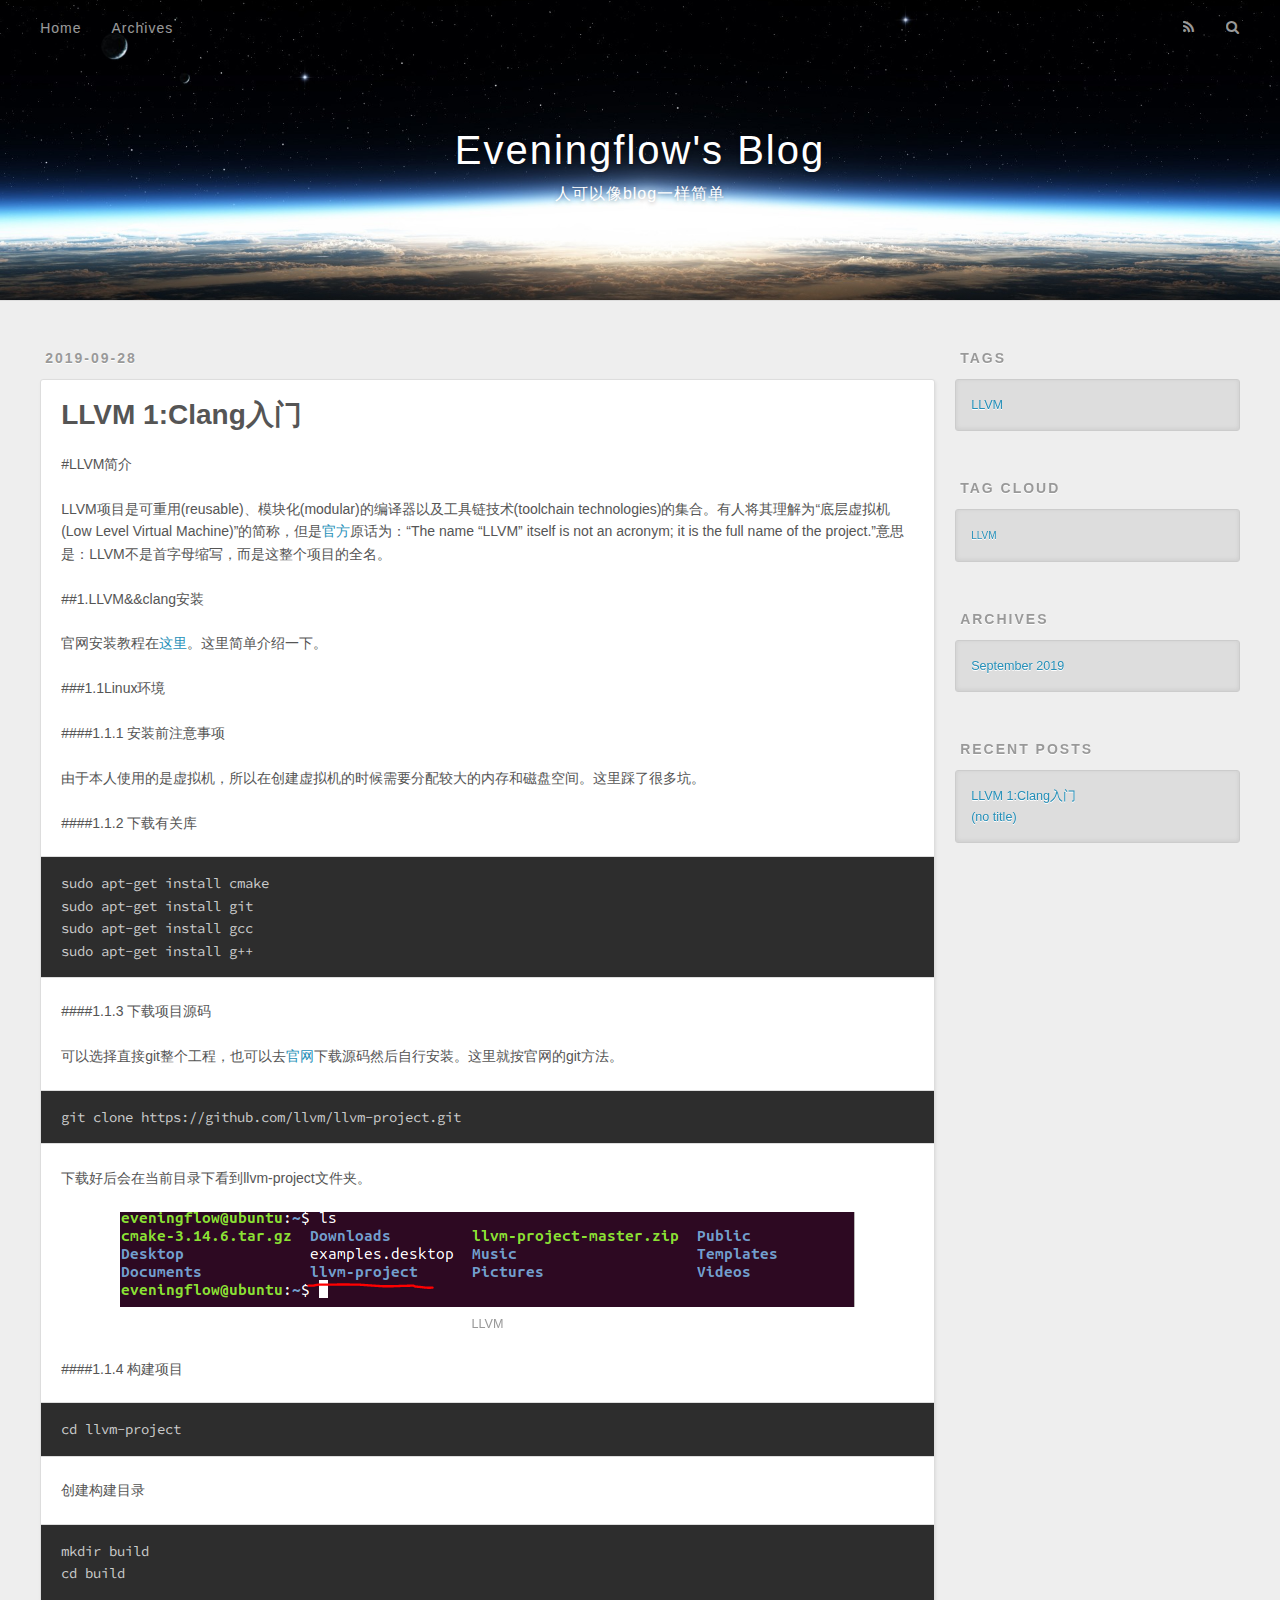
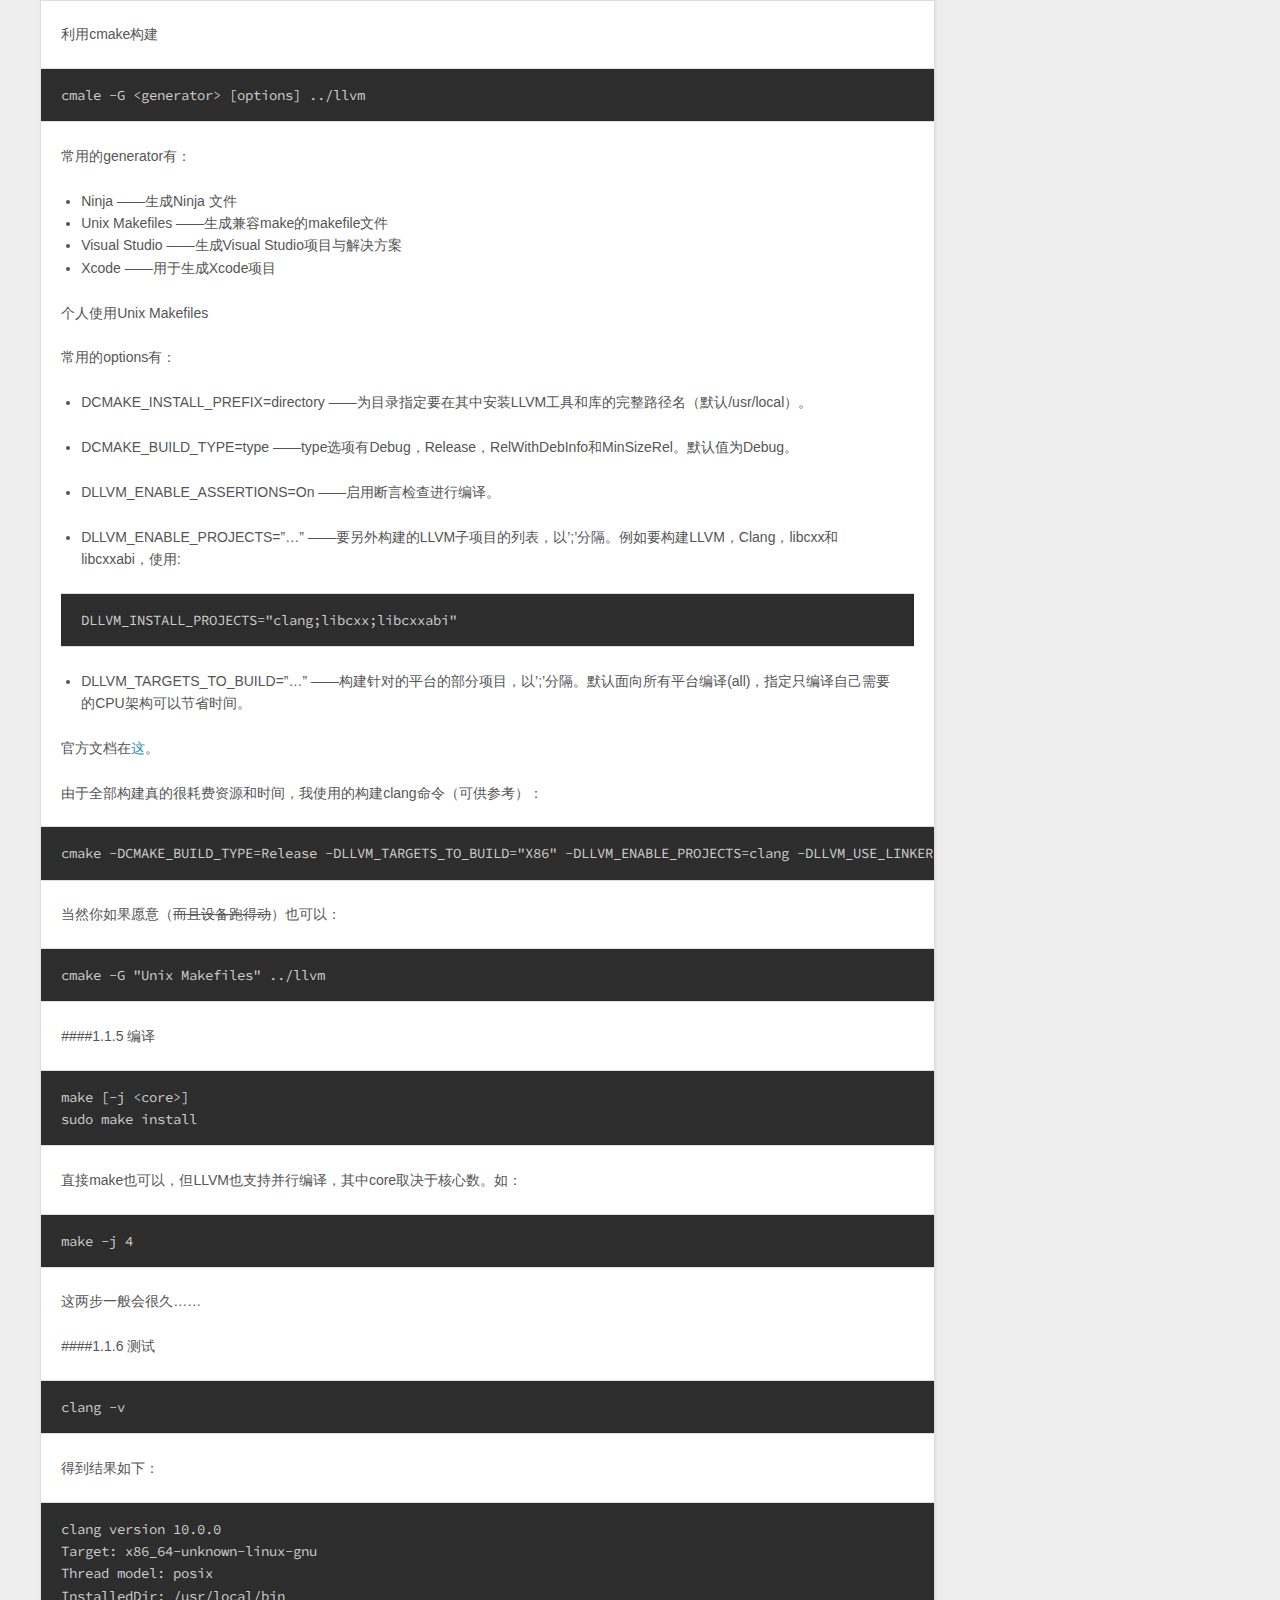
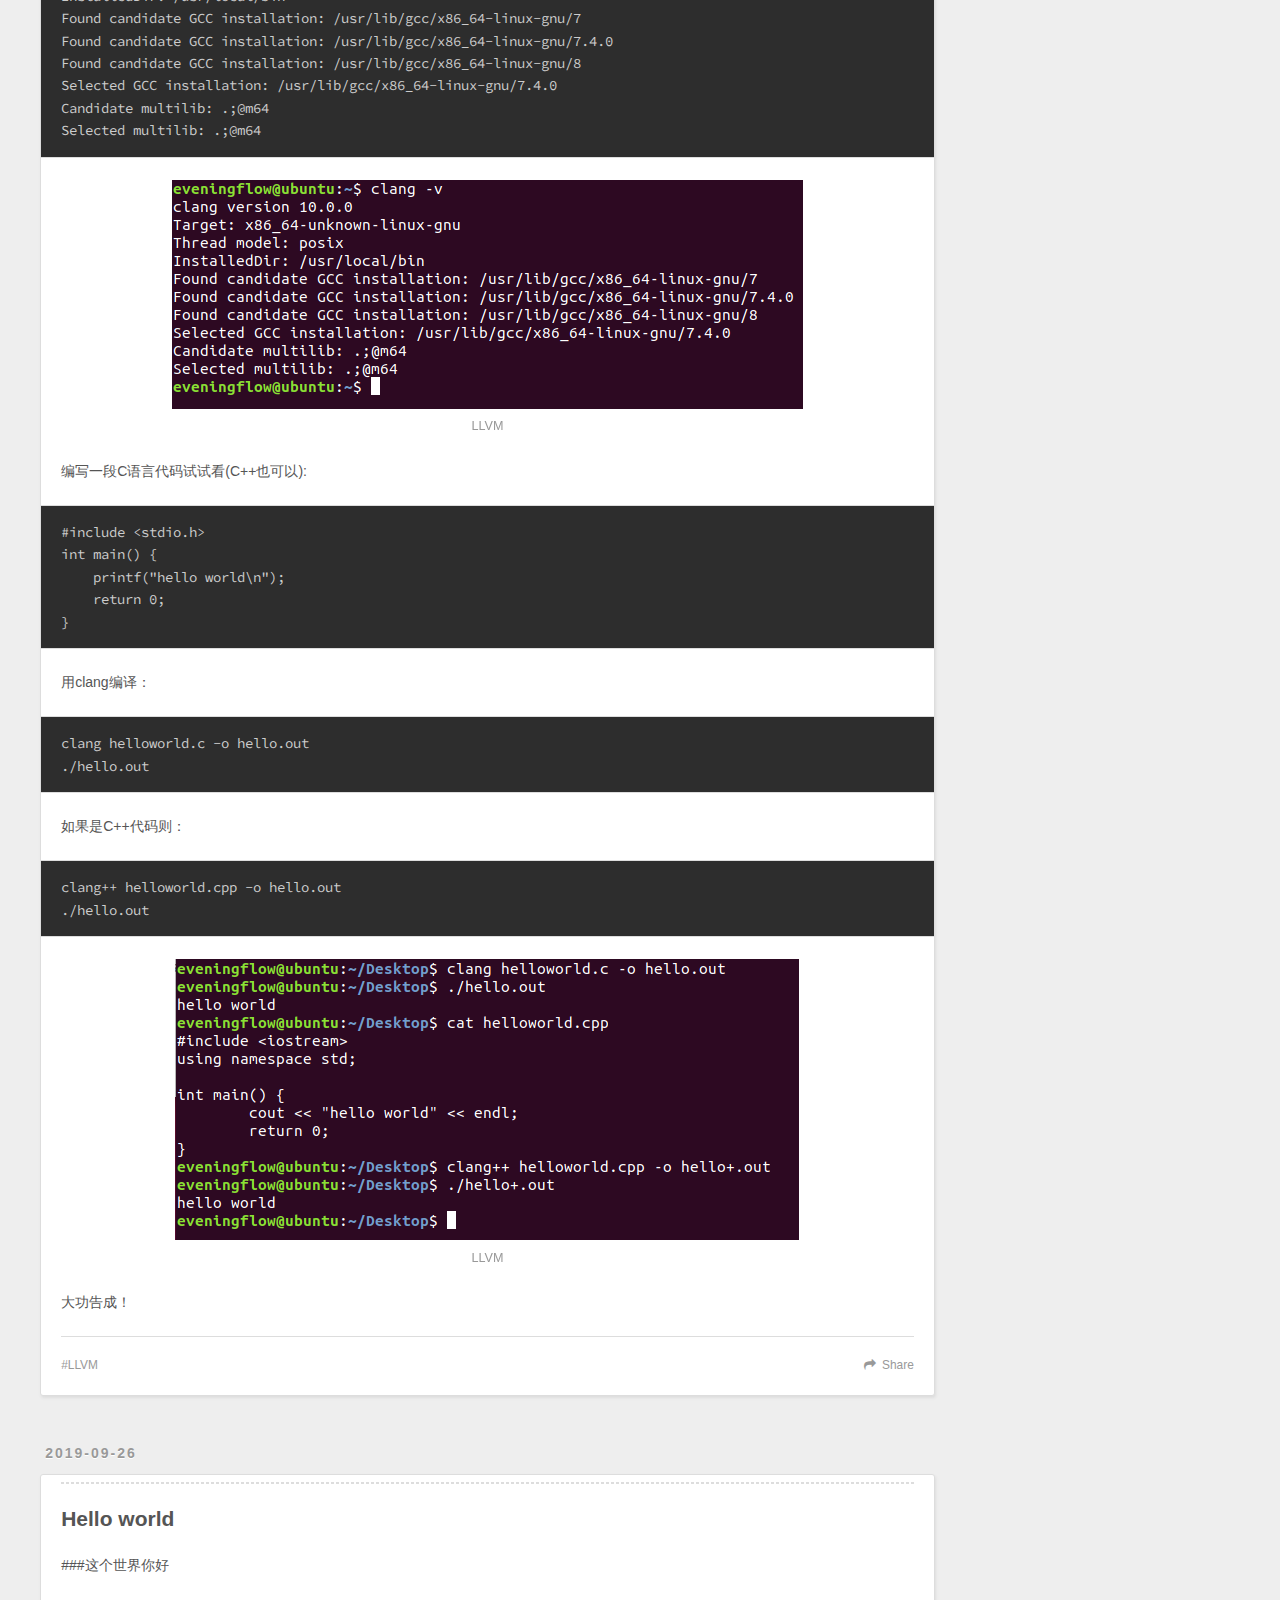
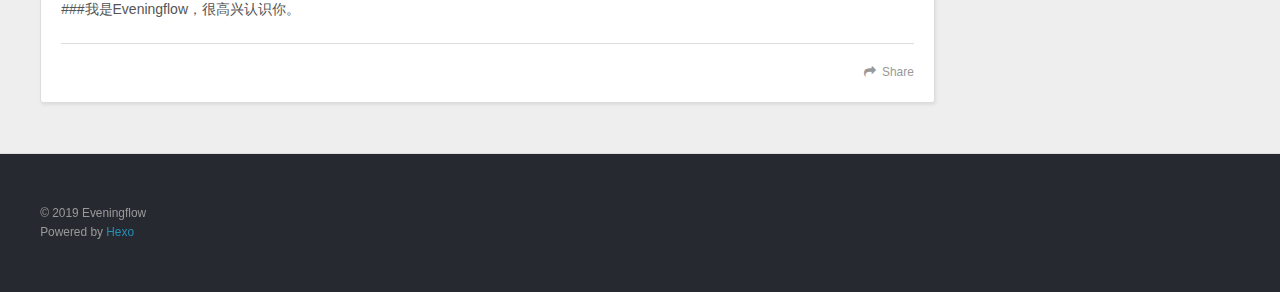
==== commit bc576591: "Site updated: 2019-09-29 23:07:17" ====
--- a/index.html
+++ b/index.html
@@ -105,7 +105,7 @@
 sudo apt-get install g++</code></pre><p>####1.1.3 下载项目源码</p>
 <p>可以选择直接git整个工程，也可以去<a href="http://releases.llvm.org/download.html" target="_blank" rel="noopener">官网</a>下载源码然后自行安装。这里就按官网的git方法。</p>
 <pre><code>git clone https://github.com/llvm/llvm-project.git</code></pre><p>下载好后会在当前目录下看到llvm-project文件夹。</p>
-<p><img src="/2019/09/28/LLVM1/1.1.png" alt="LLVM"></p>
+<p><img src="/2019/09/28/LLVM1/1.1.jpg" alt="LLVM"></p>
 <p>####1.1.4 构建项目</p>
 <pre><code>cd llvm-project</code></pre><p>创建构建目录</p>
 <pre><code>mkdir build
@@ -149,7 +149,7 @@
 Found candidate GCC installation: /usr/lib/gcc/x86_64-linux-gnu/8
 Selected GCC installation: /usr/lib/gcc/x86_64-linux-gnu/7.4.0
 Candidate multilib: .;@m64
-Selected multilib: .;@m64</code></pre><p><img src="/2019/09/28/LLVM1/1.2.png" alt="LLVM"></p>
+Selected multilib: .;@m64</code></pre><p><img src="/2019/09/28/LLVM1/1.2.jpg" alt="LLVM"></p>
 <p>编写一段C语言代码试试看(C++也可以):</p>
 <pre><code>#include &lt;stdio.h&gt;
 int main() {
@@ -159,13 +159,13 @@
 <pre><code>clang helloworld.c -o hello.out
 ./hello.out</code></pre><p>如果是C++代码则：</p>
 <pre><code>clang++ helloworld.cpp -o hello.out
-./hello.out</code></pre><p><img src="/2019/09/28/LLVM1/1.3.png" alt="LLVM"></p>
+./hello.out</code></pre><p><img src="/2019/09/28/LLVM1/1.3.jpg" alt="LLVM"></p>
 <p>大功告成！</p>
 
       
     </div>
     <footer class="article-footer">
-      <a data-url="http://yoursite.com/2019/09/28/LLVM1/" data-id="ck153zn2q0001xs2uha55uioq" class="article-share-link">Share</a>
+      <a data-url="http://yoursite.com/2019/09/28/LLVM1/" data-id="ck154b05a0001sk2uba6kotfa" class="article-share-link">Share</a>
       
       
   <ul class="article-tag-list"><li class="article-tag-list-item"><a class="article-tag-list-link" href="/tags/LLVM/">LLVM</a></li></ul>
@@ -196,7 +196,7 @@
       
     </div>
     <footer class="article-footer">
-      <a data-url="http://yoursite.com/2019/09/26/hello,world/" data-id="ck153zn210000xs2uapyeecrw" class="article-share-link">Share</a>
+      <a data-url="http://yoursite.com/2019/09/26/hello,world/" data-id="ck154b04u0000sk2uqob8mae6" class="article-share-link">Share</a>
       
       
     </footer>
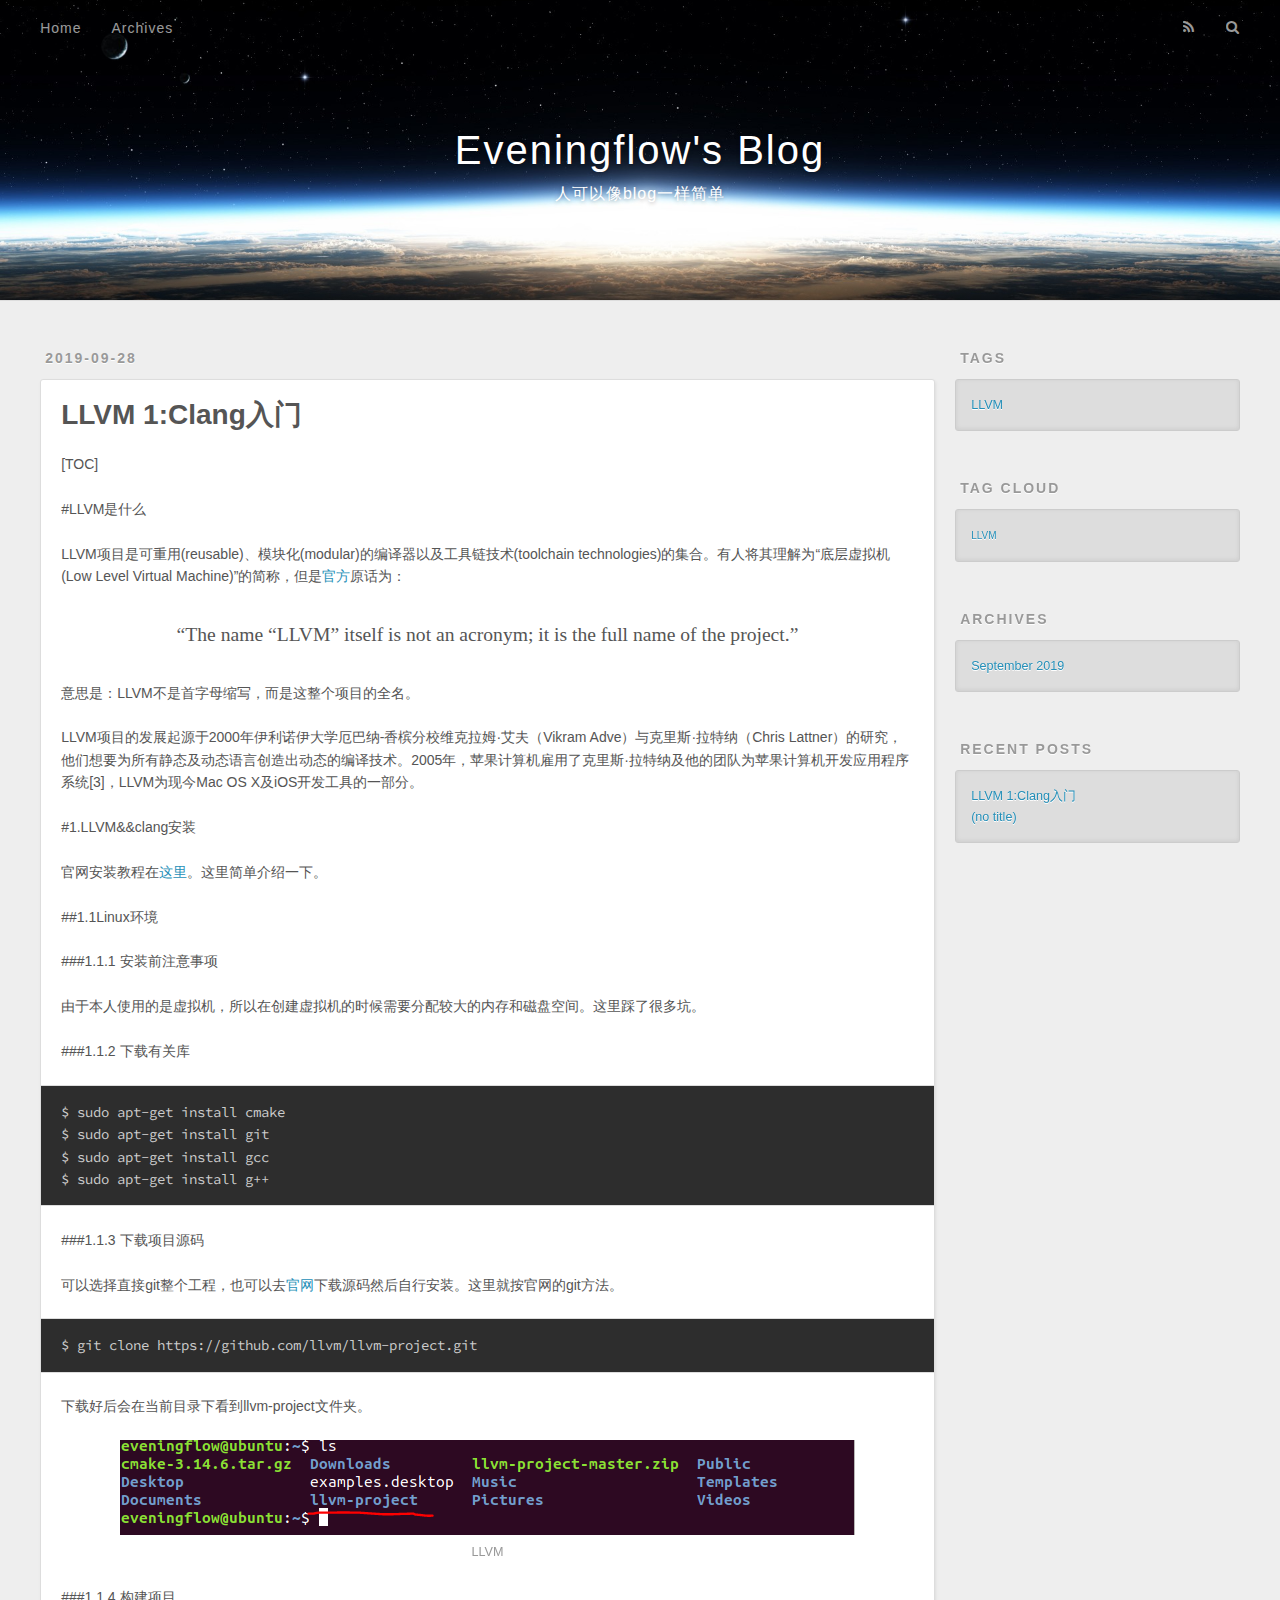
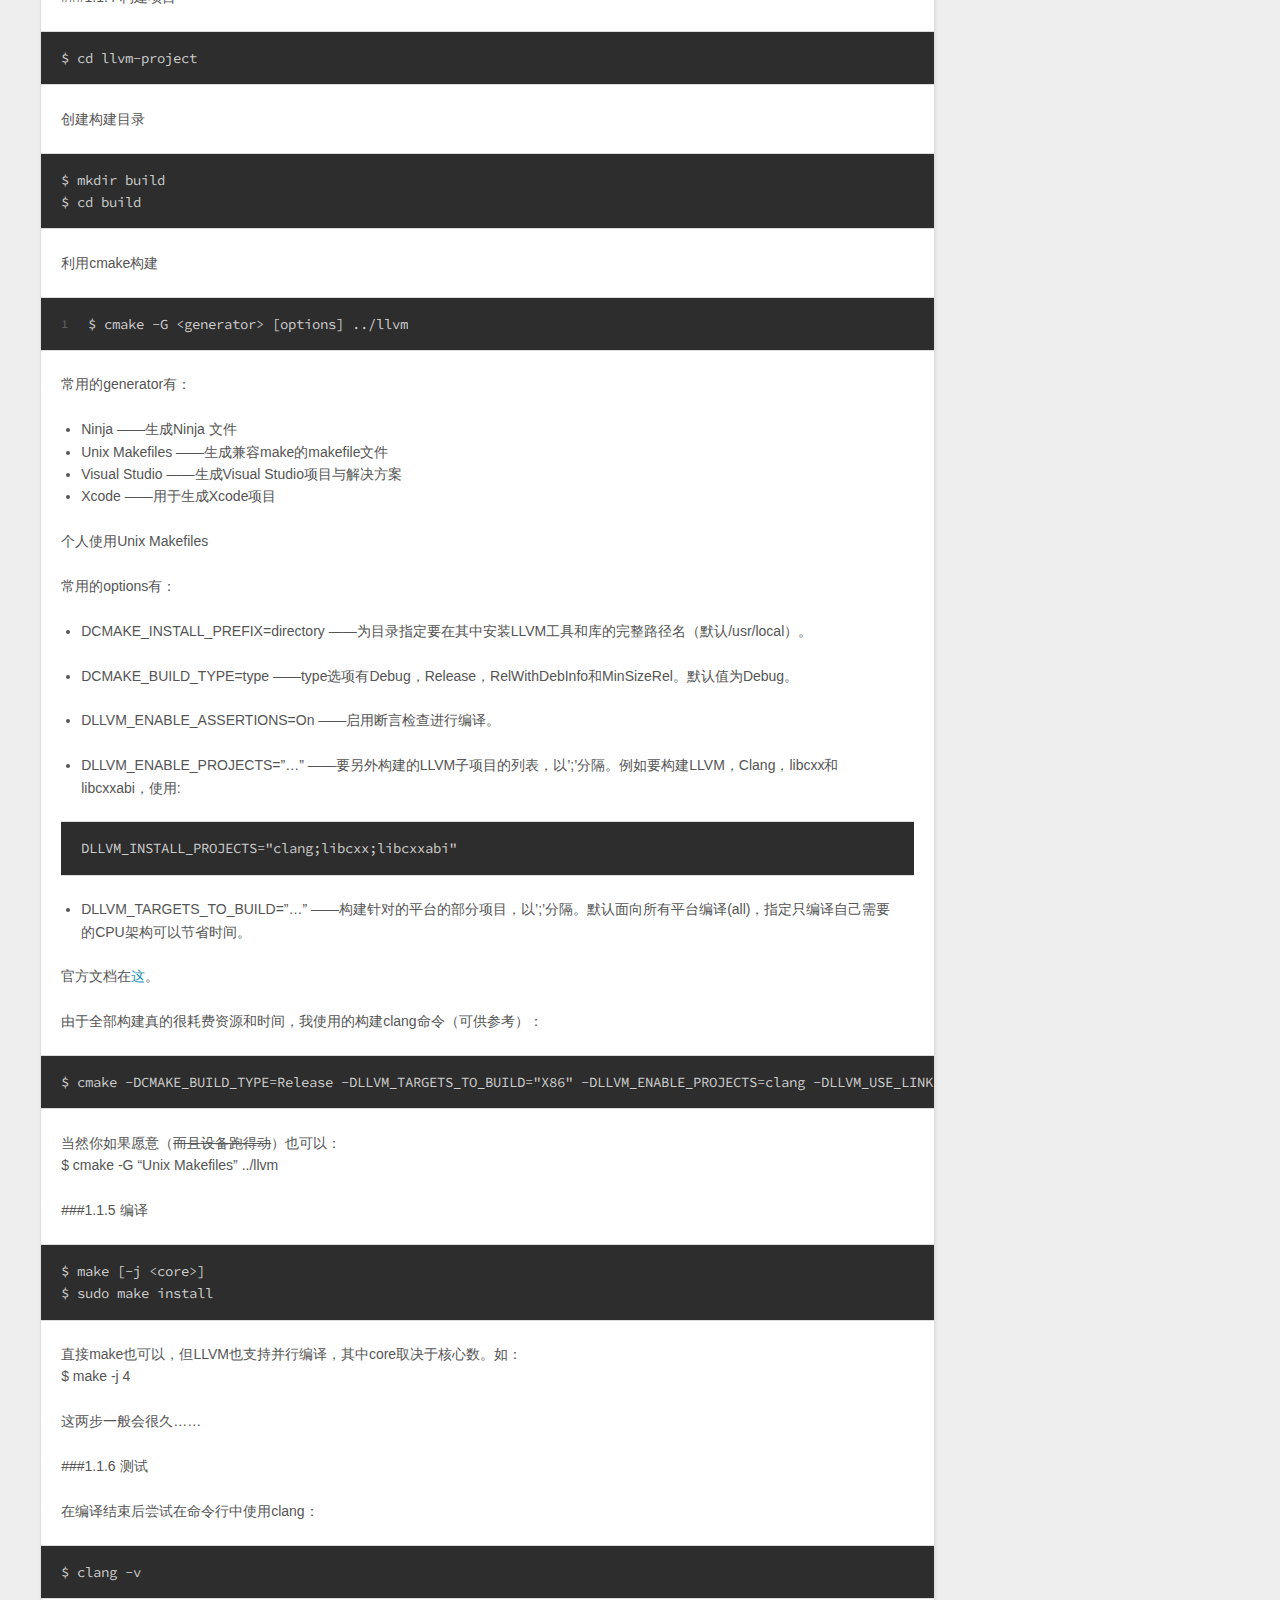
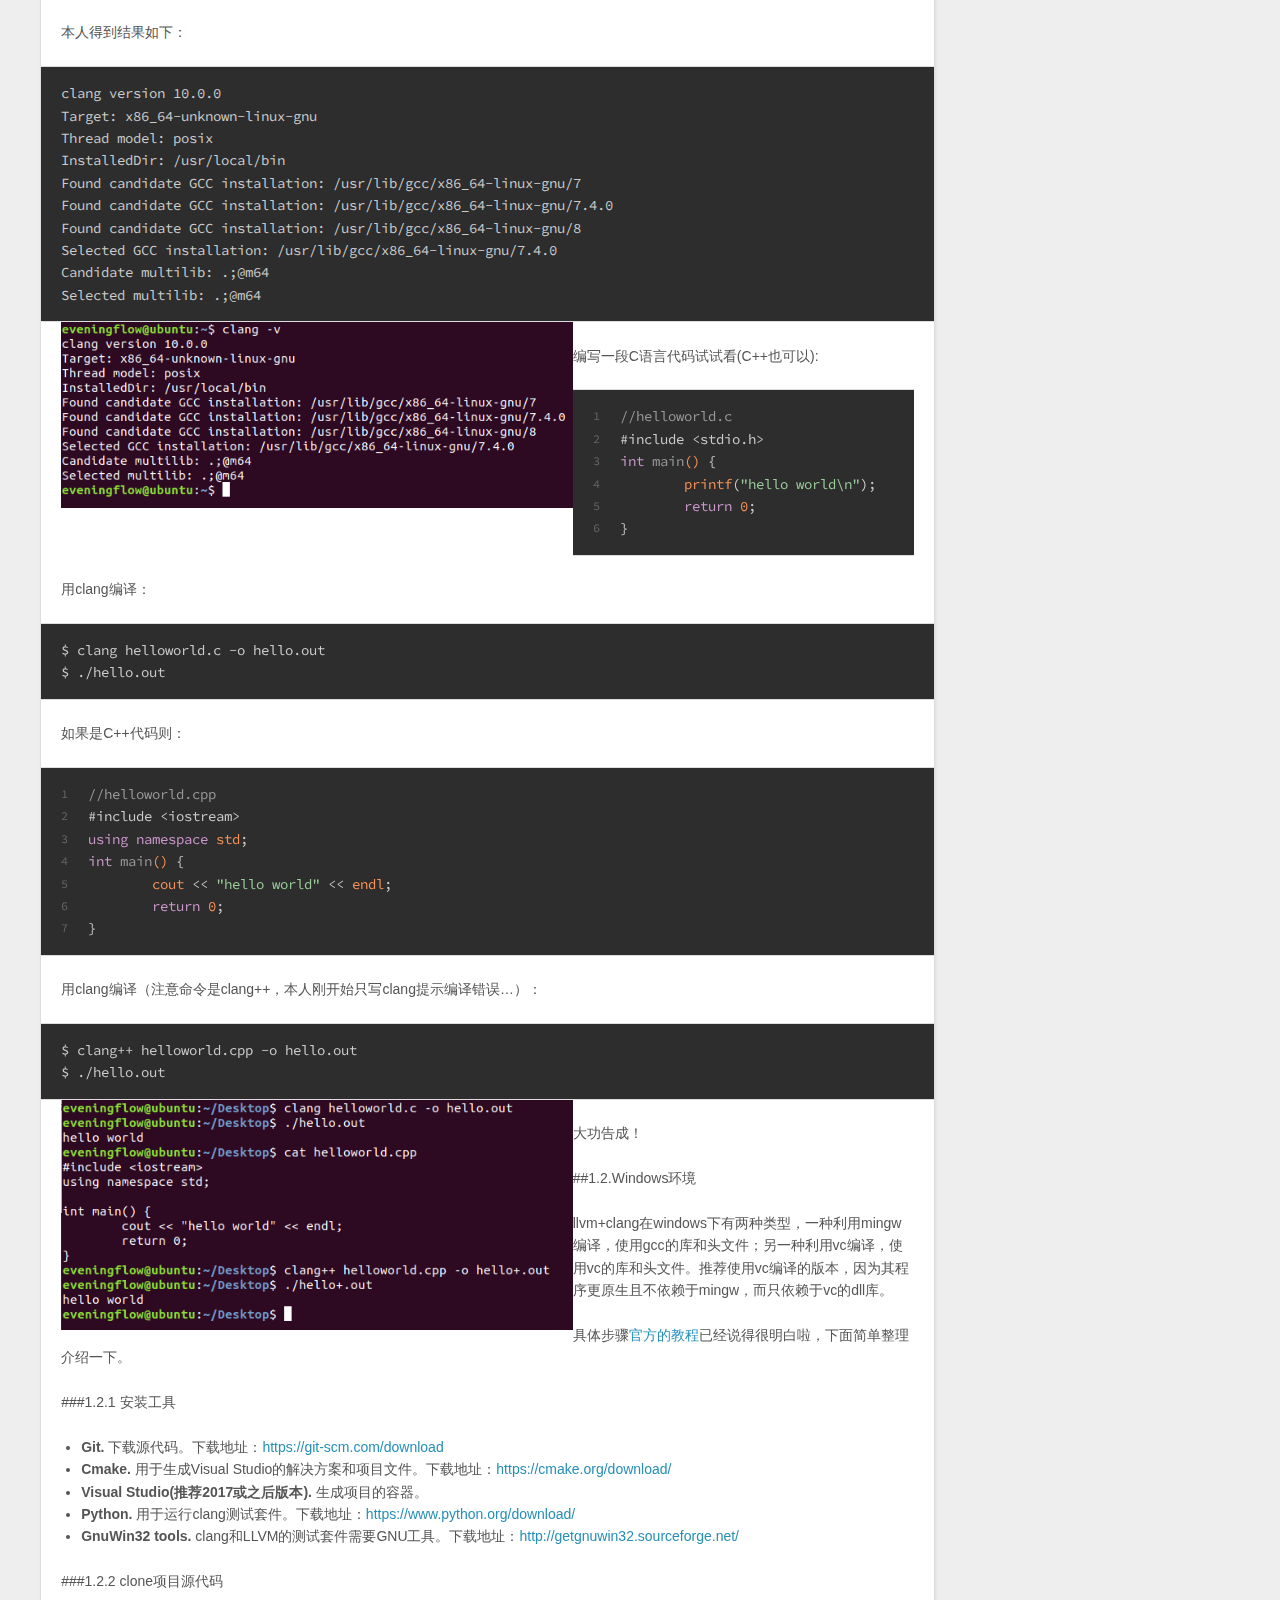
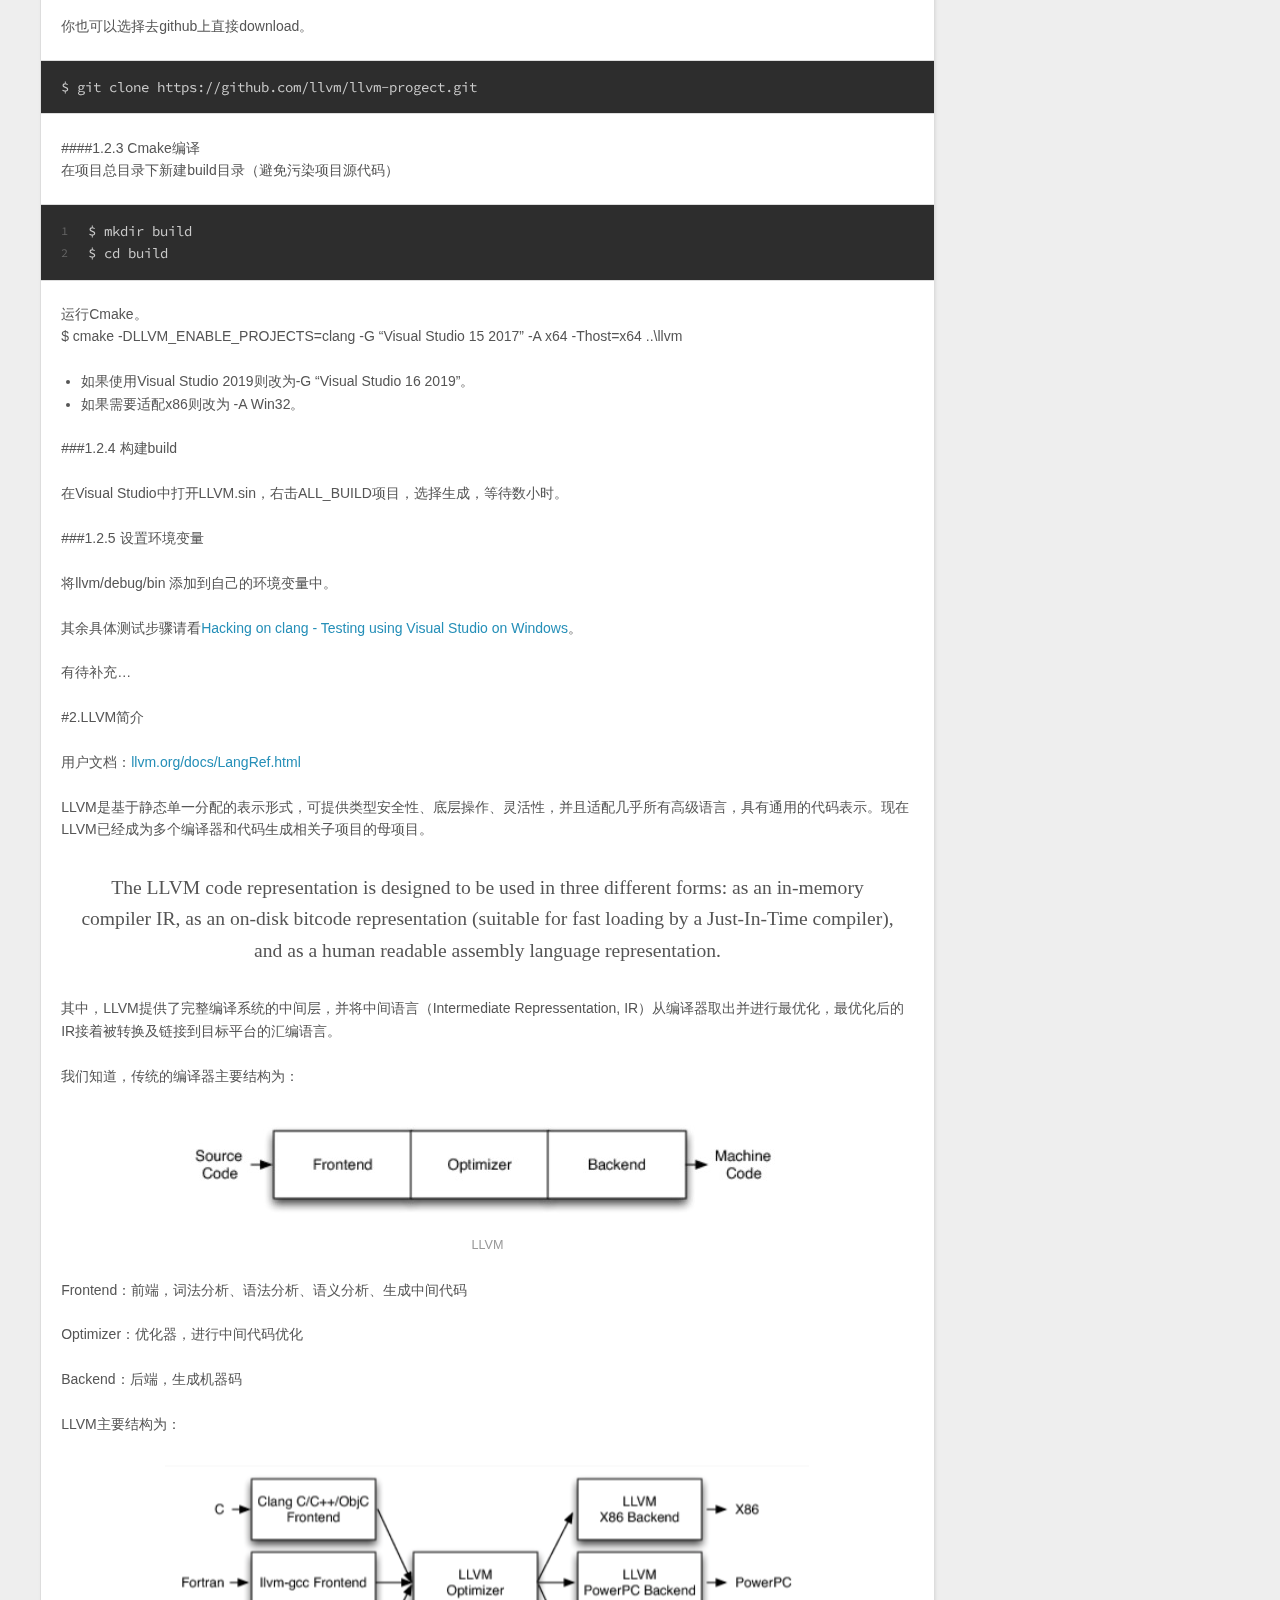
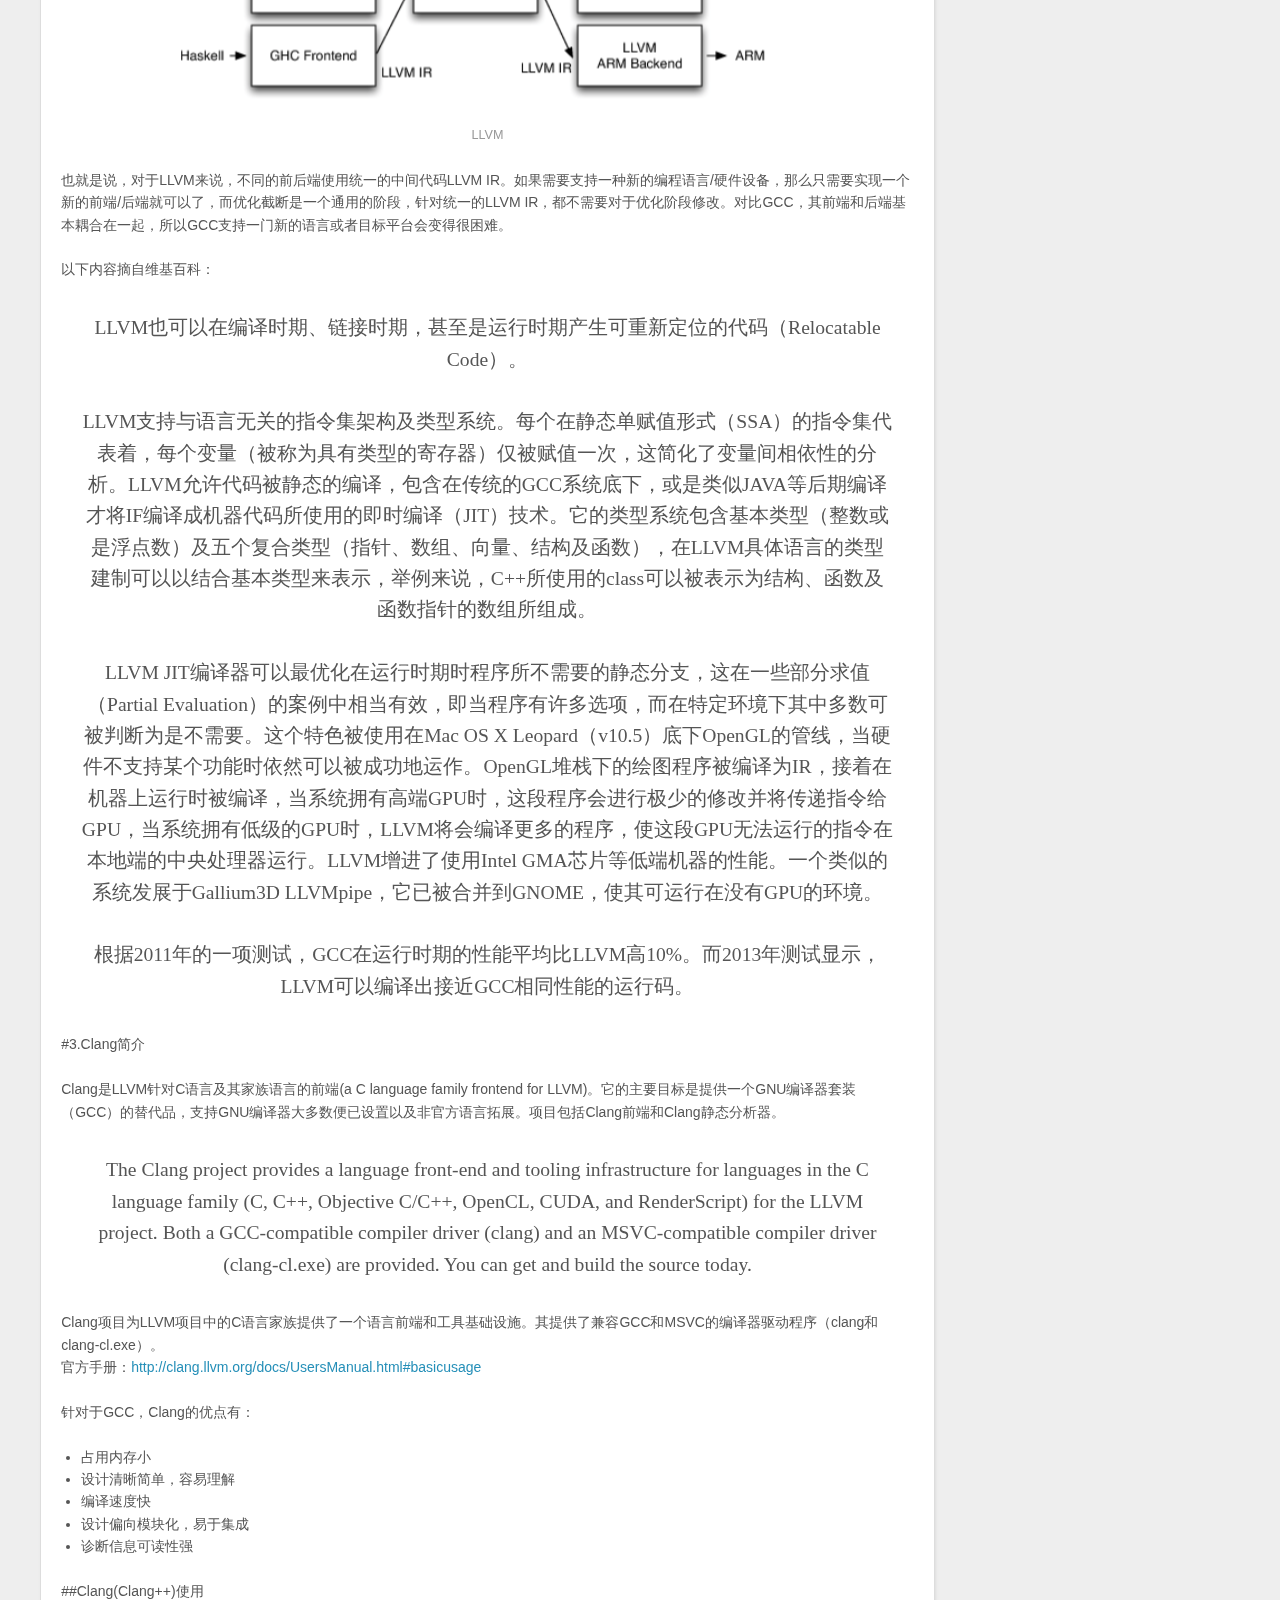
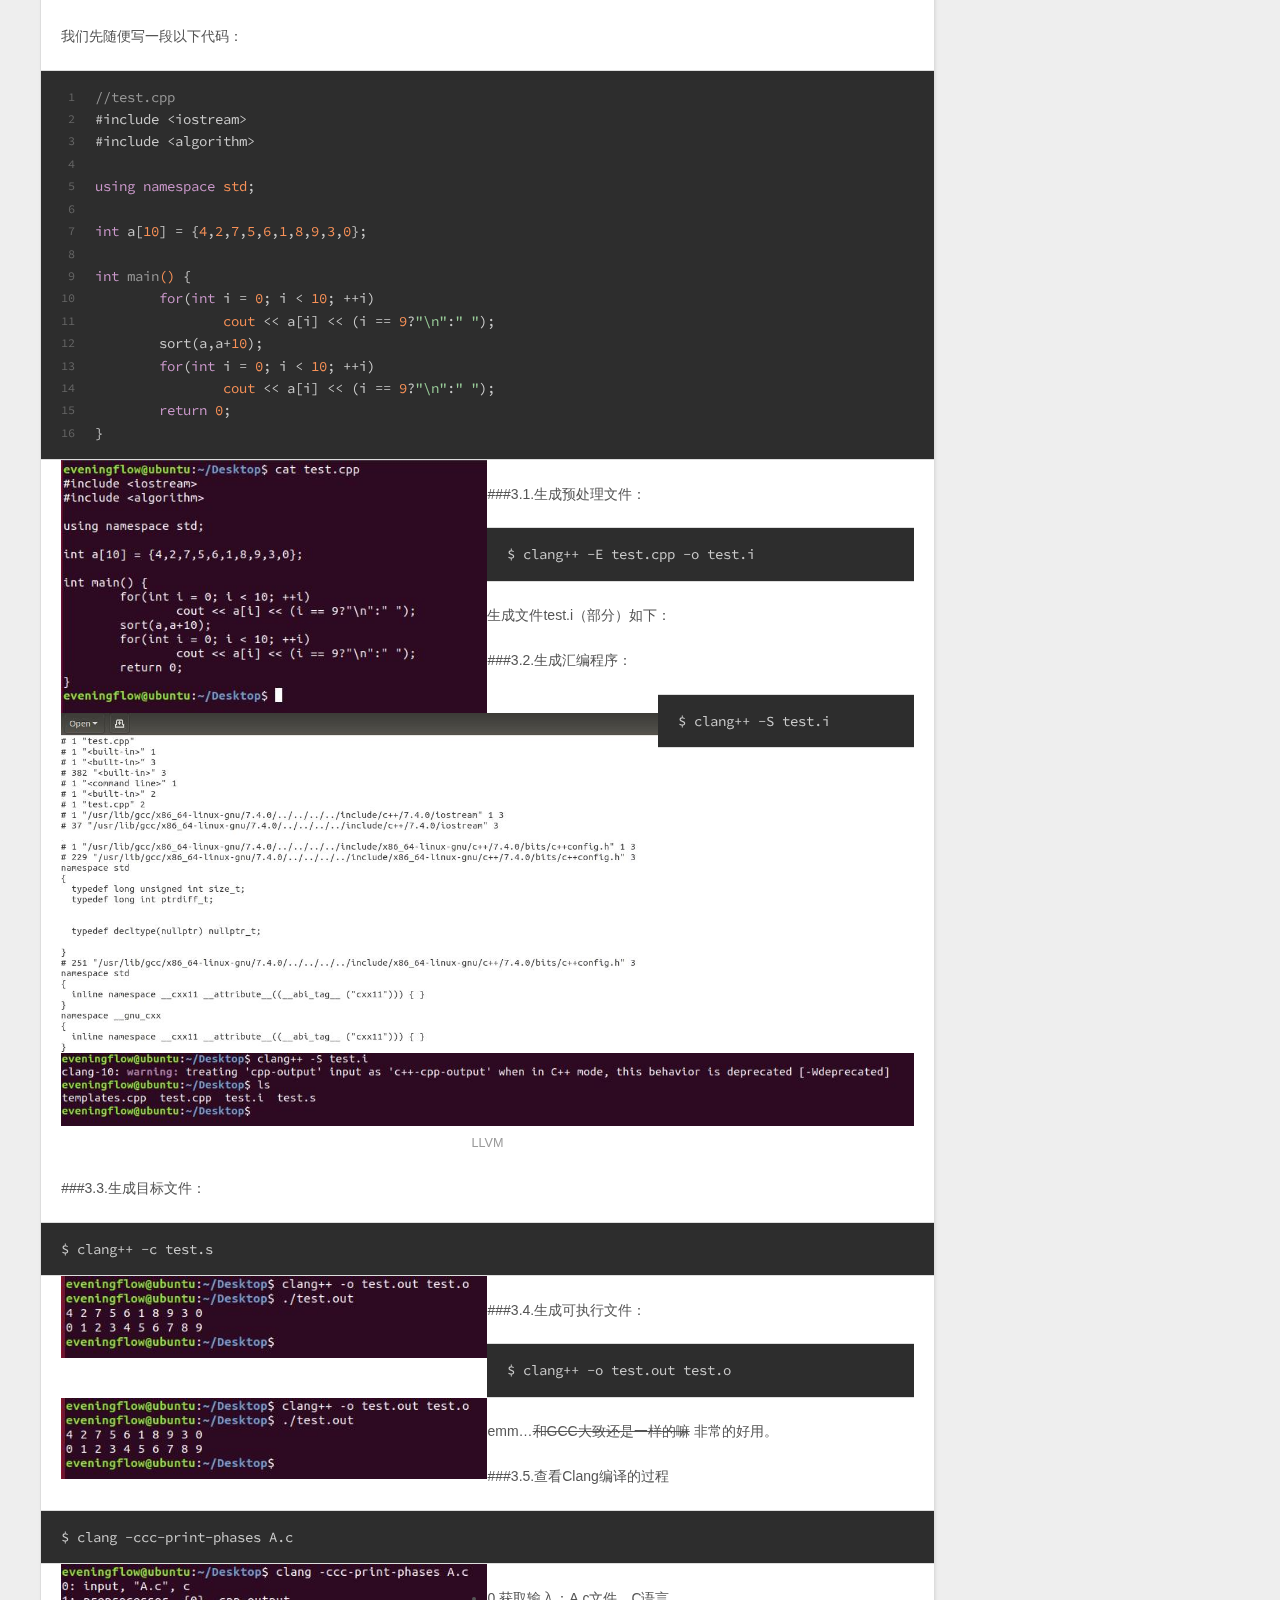
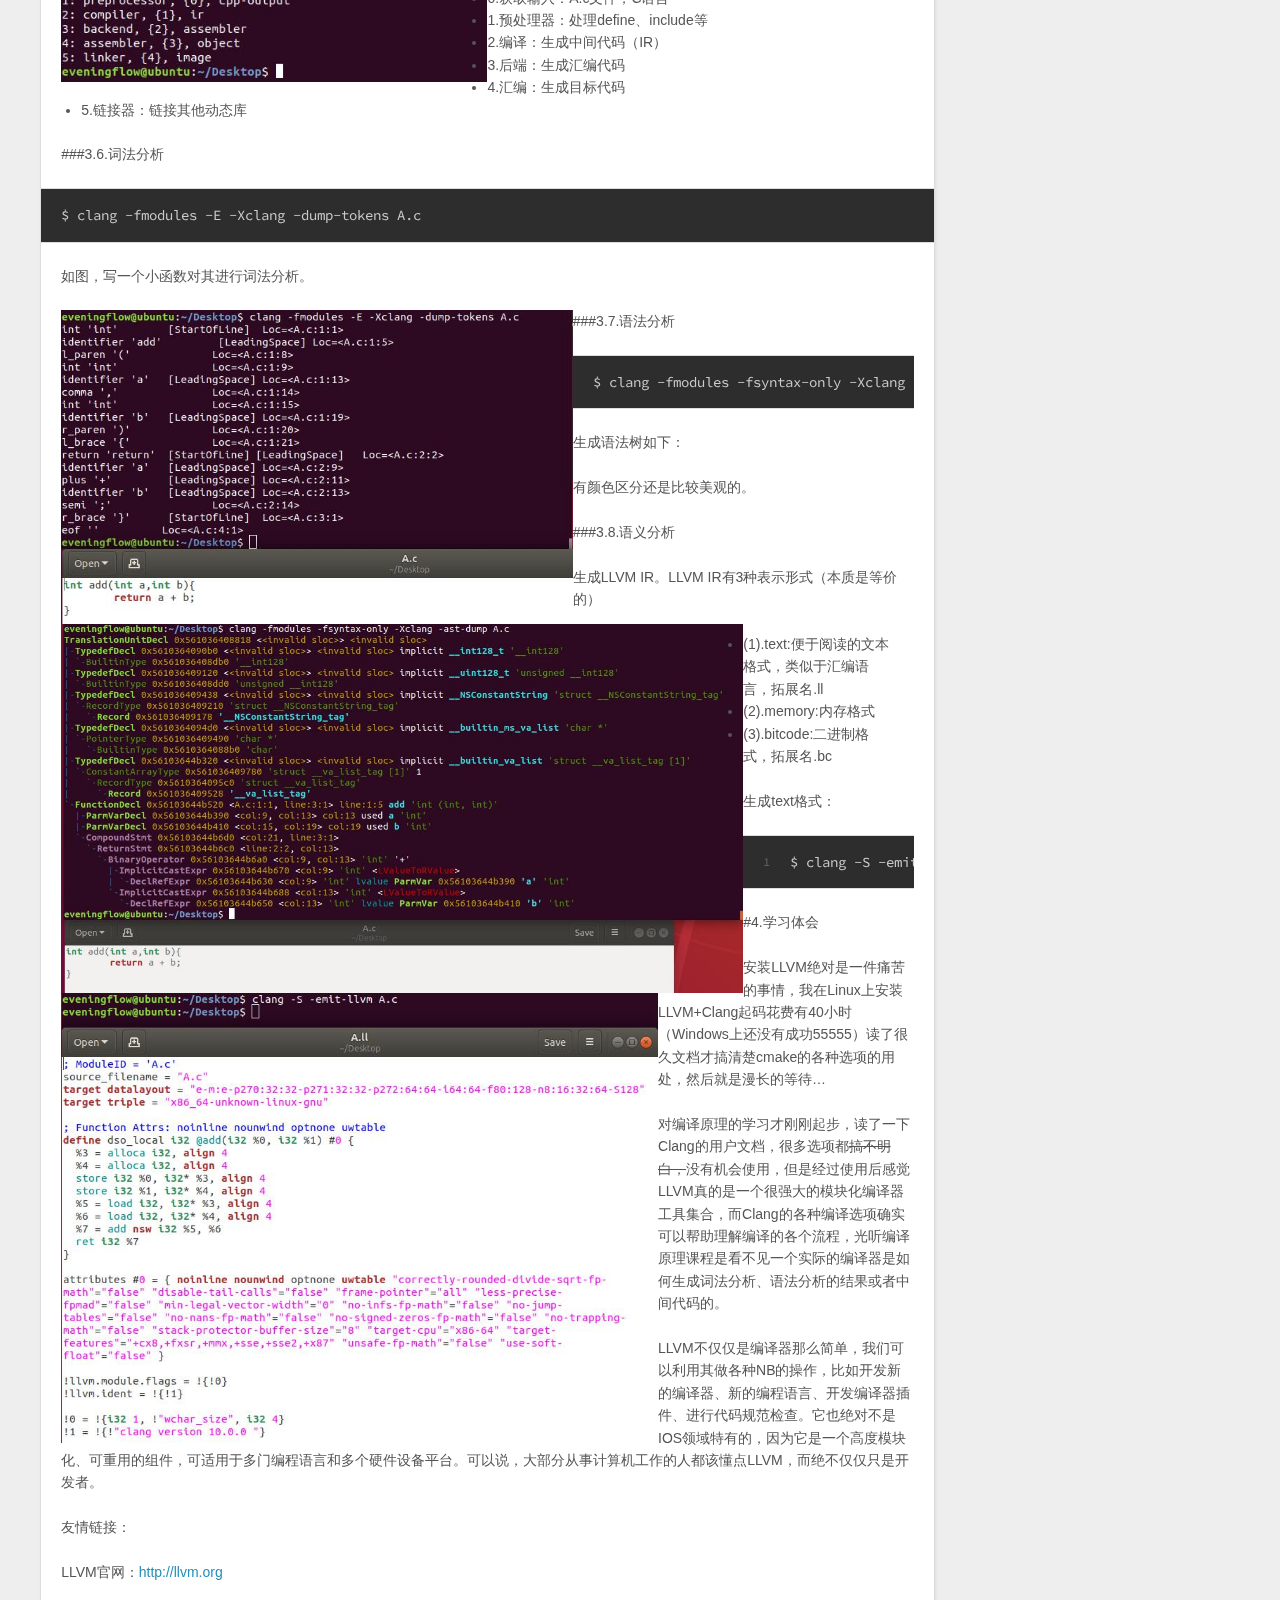
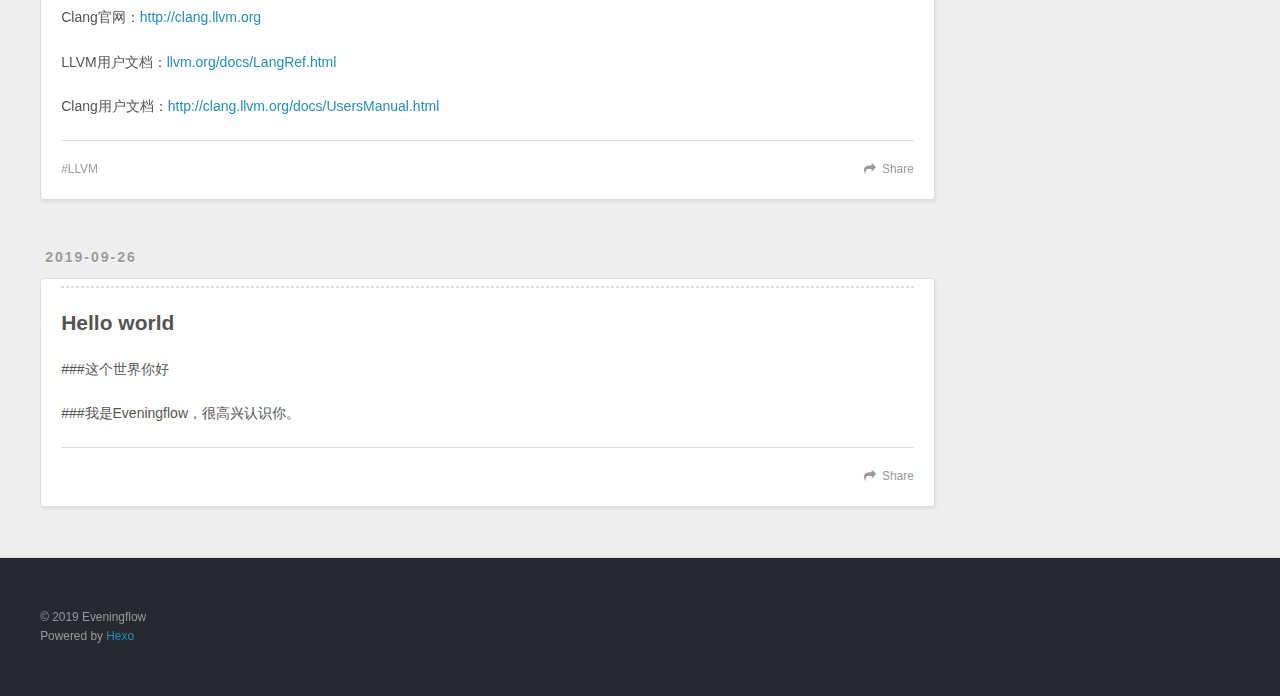
==== commit 85668faf: "Site updated: 2019-10-12 10:57:25" ====
--- a/index.html
+++ b/index.html
@@ -91,26 +91,34 @@
     
     <div class="article-entry" itemprop="articleBody">
       
-        <p>#LLVM简介</p>
-<p>LLVM项目是可重用(reusable)、模块化(modular)的编译器以及工具链技术(toolchain technologies)的集合。有人将其理解为“底层虚拟机(Low Level Virtual Machine)”的简称，但是<a href="https://llvm.org/" target="_blank" rel="noopener">官方</a>原话为：“The name “LLVM” itself is not an acronym; it is the full name of the project.”意思是：LLVM不是首字母缩写，而是这整个项目的全名。</p>
-<p>##1.LLVM&amp;&amp;clang安装</p>
+        <p>[TOC]</p>
+<p>#LLVM是什么</p>
+<p>LLVM项目是可重用(reusable)、模块化(modular)的编译器以及工具链技术(toolchain technologies)的集合。有人将其理解为“底层虚拟机(Low Level Virtual Machine)”的简称，但是<a href="https://llvm.org/" target="_blank" rel="noopener">官方</a>原话为：</p>
+<blockquote>
+<p>“The name “LLVM” itself is not an acronym; it is the full name of the project.”</p>
+</blockquote>
+<p>意思是：LLVM不是首字母缩写，而是这整个项目的全名。</p>
+<p>LLVM项目的发展起源于2000年伊利诺伊大学厄巴纳-香槟分校维克拉姆·艾夫（Vikram Adve）与克里斯·拉特纳（Chris Lattner）的研究，他们想要为所有静态及动态语言创造出动态的编译技术。2005年，苹果计算机雇用了克里斯·拉特纳及他的团队为苹果计算机开发应用程序系统[3]，LLVM为现今Mac OS X及iOS开发工具的一部分。</p>
+<p>#1.LLVM&amp;&amp;clang安装</p>
 <p>官网安装教程在<a href="http://clang.llvm.org/get_started.html" target="_blank" rel="noopener">这里</a>。这里简单介绍一下。</p>
-<p>###1.1Linux环境</p>
-<p>####1.1.1 安装前注意事项</p>
+<p>##1.1Linux环境</p>
+<p>###1.1.1 安装前注意事项</p>
 <p>由于本人使用的是虚拟机，所以在创建虚拟机的时候需要分配较大的内存和磁盘空间。这里踩了很多坑。</p>
-<p>####1.1.2 下载有关库</p>
-<pre><code>sudo apt-get install cmake
-sudo apt-get install git
-sudo apt-get install gcc
-sudo apt-get install g++</code></pre><p>####1.1.3 下载项目源码</p>
+<p>###1.1.2 下载有关库</p>
+<pre><code>$ sudo apt-get install cmake
+$ sudo apt-get install git
+$ sudo apt-get install gcc
+$ sudo apt-get install g++</code></pre><p>###1.1.3 下载项目源码</p>
 <p>可以选择直接git整个工程，也可以去<a href="http://releases.llvm.org/download.html" target="_blank" rel="noopener">官网</a>下载源码然后自行安装。这里就按官网的git方法。</p>
-<pre><code>git clone https://github.com/llvm/llvm-project.git</code></pre><p>下载好后会在当前目录下看到llvm-project文件夹。</p>
-<p><img src="/2019/09/28/LLVM1/1.1.jpg" alt="LLVM"></p>
-<p>####1.1.4 构建项目</p>
-<pre><code>cd llvm-project</code></pre><p>创建构建目录</p>
-<pre><code>mkdir build
-cd build</code></pre><p>利用cmake构建</p>
-<pre><code>cmale -G &lt;generator&gt; [options] ../llvm</code></pre><p>常用的generator有：</p>
+<pre><code>$ git clone https://github.com/llvm/llvm-project.git</code></pre><p>下载好后会在当前目录下看到llvm-project文件夹。</p>
+<p><img src="/2019/09/28/LLVM1/1.jpg" alt="LLVM"></p>
+<p>###1.1.4 构建项目</p>
+<pre><code>$ cd llvm-project</code></pre><p>创建构建目录</p>
+<pre><code>$ mkdir build
+$ cd build</code></pre><p>利用cmake构建</p>
+<figure class="highlight plain"><table><tr><td class="gutter"><pre><span class="line">1</span><br></pre></td><td class="code"><pre><span class="line">$ cmake -G &lt;generator&gt; [options] ../llvm</span><br></pre></td></tr></table></figure>
+
+<p>常用的generator有：</p>
 <ul>
 <li>Ninja ——生成Ninja 文件</li>
 <li>Unix Makefiles ——生成兼容make的makefile文件</li>
@@ -133,13 +141,14 @@
 </ul>
 <p>官方文档在<a href="http://llvm.org/docs/CMake.html#options-and-variables" target="_blank" rel="noopener">这</a>。</p>
 <p>由于全部构建真的很耗费资源和时间，我使用的构建clang命令（可供参考）：</p>
-<pre><code>cmake -DCMAKE_BUILD_TYPE=Release -DLLVM_TARGETS_TO_BUILD=&quot;X86&quot; -DLLVM_ENABLE_PROJECTS=clang -DLLVM_USE_LINKER=gold -G &quot;Unix Makefiles&quot; ../llvm</code></pre><p>当然你如果愿意（<del>而且设备跑得动</del>）也可以：</p>
-<pre><code>cmake -G &quot;Unix Makefiles&quot; ../llvm</code></pre><p>####1.1.5 编译</p>
-<pre><code>make [-j &lt;core&gt;]
-sudo make install</code></pre><p>直接make也可以，但LLVM也支持并行编译，其中core取决于核心数。如：</p>
-<pre><code>make -j 4</code></pre><p>这两步一般会很久……</p>
-<p>####1.1.6 测试</p>
-<pre><code>clang -v</code></pre><p>得到结果如下：</p>
+<pre><code>$ cmake -DCMAKE_BUILD_TYPE=Release -DLLVM_TARGETS_TO_BUILD=&quot;X86&quot; -DLLVM_ENABLE_PROJECTS=clang -DLLVM_USE_LINKER=gold -G &quot;Unix Makefiles&quot; ../llvm</code></pre><p>当然你如果愿意（<del>而且设备跑得动</del>）也可以：<br>    $ cmake -G “Unix Makefiles” ../llvm</p>
+<p>###1.1.5 编译</p>
+<pre><code>$ make [-j &lt;core&gt;]
+$ sudo make install</code></pre><p>直接make也可以，但LLVM也支持并行编译，其中core取决于核心数。如：<br>    $ make -j 4</p>
+<p>这两步一般会很久……</p>
+<p>###1.1.6 测试</p>
+<p>在编译结束后尝试在命令行中使用clang：</p>
+<pre><code>$ clang -v</code></pre><p>本人得到结果如下：</p>
 <pre><code>clang version 10.0.0 
 Target: x86_64-unknown-linux-gnu
 Thread model: posix
@@ -149,23 +158,157 @@
 Found candidate GCC installation: /usr/lib/gcc/x86_64-linux-gnu/8
 Selected GCC installation: /usr/lib/gcc/x86_64-linux-gnu/7.4.0
 Candidate multilib: .;@m64
-Selected multilib: .;@m64</code></pre><p><img src="/2019/09/28/LLVM1/1.2.jpg" alt="LLVM"></p>
+Selected multilib: .;@m64</code></pre><img src="/2019/09/28/LLVM1/2.jpg" width="60%" align="left">
+
 <p>编写一段C语言代码试试看(C++也可以):</p>
-<pre><code>#include &lt;stdio.h&gt;
-int main() {
-    printf(&quot;hello world\n&quot;);
-    return 0;
-}</code></pre><p>用clang编译：</p>
-<pre><code>clang helloworld.c -o hello.out
-./hello.out</code></pre><p>如果是C++代码则：</p>
-<pre><code>clang++ helloworld.cpp -o hello.out
-./hello.out</code></pre><p><img src="/2019/09/28/LLVM1/1.3.jpg" alt="LLVM"></p>
+<figure class="highlight c"><table><tr><td class="gutter"><pre><span class="line">1</span><br><span class="line">2</span><br><span class="line">3</span><br><span class="line">4</span><br><span class="line">5</span><br><span class="line">6</span><br></pre></td><td class="code"><pre><span class="line"><span class="comment">//helloworld.c</span></span><br><span class="line"><span class="meta">#<span class="meta-keyword">include</span> <span class="meta-string">&lt;stdio.h&gt;</span></span></span><br><span class="line"><span class="function"><span class="keyword">int</span> <span class="title">main</span><span class="params">()</span> </span>&#123;</span><br><span class="line">	<span class="built_in">printf</span>(<span class="string">"hello world\n"</span>);</span><br><span class="line">	<span class="keyword">return</span> <span class="number">0</span>;</span><br><span class="line">&#125;</span><br></pre></td></tr></table></figure>
+
+<p>用clang编译：</p>
+<pre><code>$ clang helloworld.c -o hello.out
+$ ./hello.out</code></pre><p>如果是C++代码则：</p>
+<figure class="highlight c++"><table><tr><td class="gutter"><pre><span class="line">1</span><br><span class="line">2</span><br><span class="line">3</span><br><span class="line">4</span><br><span class="line">5</span><br><span class="line">6</span><br><span class="line">7</span><br></pre></td><td class="code"><pre><span class="line"><span class="comment">//helloworld.cpp</span></span><br><span class="line"><span class="meta">#<span class="meta-keyword">include</span> <span class="meta-string">&lt;iostream&gt;</span></span></span><br><span class="line"><span class="keyword">using</span> <span class="keyword">namespace</span> <span class="built_in">std</span>;</span><br><span class="line"><span class="function"><span class="keyword">int</span> <span class="title">main</span><span class="params">()</span> </span>&#123;</span><br><span class="line">	<span class="built_in">cout</span> &lt;&lt; <span class="string">"hello world"</span> &lt;&lt; <span class="built_in">endl</span>;</span><br><span class="line">	<span class="keyword">return</span> <span class="number">0</span>;</span><br><span class="line">&#125;</span><br></pre></td></tr></table></figure>
+
+<p>用clang编译（注意命令是clang++，本人刚开始只写clang提示编译错误…）：</p>
+<pre><code>$ clang++ helloworld.cpp -o hello.out
+$ ./hello.out</code></pre><img src="/2019/09/28/LLVM1/3.jpg" width="60%" align="left">
+
 <p>大功告成！</p>
+<p>##1.2.Windows环境</p>
+<p>llvm+clang在windows下有两种类型，一种利用mingw编译，使用gcc的库和头文件；另一种利用vc编译，使用vc的库和头文件。推荐使用vc编译的版本，因为其程序更原生且不依赖于mingw，而只依赖于vc的dll库。</p>
+<p>具体步骤<a href="http://clang.llvm.org/get_started.html" target="_blank" rel="noopener">官方的教程</a>已经说得很明白啦，下面简单整理介绍一下。</p>
+<p>###1.2.1 安装工具</p>
+<ul>
+<li><strong>Git.</strong> 下载源代码。下载地址：<a href="https://git-scm.com/download" target="_blank" rel="noopener">https://git-scm.com/download</a></li>
+<li><strong>Cmake.</strong> 用于生成Visual Studio的解决方案和项目文件。下载地址：<a href="https://cmake.org/download/" target="_blank" rel="noopener">https://cmake.org/download/</a></li>
+<li><strong>Visual Studio(推荐2017或之后版本).</strong> 生成项目的容器。</li>
+<li><strong>Python.</strong> 用于运行clang测试套件。下载地址：<a href="https://www.python.org/download/" target="_blank" rel="noopener">https://www.python.org/download/</a></li>
+<li><strong>GnuWin32 tools.</strong> clang和LLVM的测试套件需要GNU工具。下载地址：<a href="http://getgnuwin32.sourceforge.net/" target="_blank" rel="noopener">http://getgnuwin32.sourceforge.net/</a></li>
+</ul>
+<p>###1.2.2 clone项目源代码</p>
+<p>你也可以选择去github上直接download。</p>
+<pre><code>$ git clone https://github.com/llvm/llvm-progect.git</code></pre><p>####1.2.3 Cmake编译<br>在项目总目录下新建build目录（避免污染项目源代码）</p>
+<figure class="highlight plain"><table><tr><td class="gutter"><pre><span class="line">1</span><br><span class="line">2</span><br></pre></td><td class="code"><pre><span class="line">$ mkdir build</span><br><span class="line">$ cd build</span><br></pre></td></tr></table></figure>
+
+<p>运行Cmake。<br>    $ cmake -DLLVM_ENABLE_PROJECTS=clang -G “Visual Studio 15 2017” -A x64 -Thost=x64 ..\llvm</p>
+<ul>
+<li>如果使用Visual Studio 2019则改为-G “Visual Studio 16 2019”。</li>
+<li>如果需要适配x86则改为 -A Win32。</li>
+</ul>
+<p>###1.2.4 构建build</p>
+<p>在Visual Studio中打开LLVM.sin，右击ALL_BUILD项目，选择生成，等待数小时。</p>
+<p>###1.2.5 设置环境变量</p>
+<p>将llvm/debug/bin 添加到自己的环境变量中。</p>
+<p>其余具体测试步骤请看<a href="http://clang.llvm.org/hacking.html#testingWindows" target="_blank" rel="noopener">Hacking on clang - Testing using Visual Studio on Windows</a>。</p>
+<p>有待补充…</p>
+<p>#2.LLVM简介</p>
+<p>用户文档：<a href="https://llvm.org/docs/LangRef.html" target="_blank" rel="noopener">llvm.org/docs/LangRef.html</a></p>
+<p>LLVM是基于静态单一分配的表示形式，可提供类型安全性、底层操作、灵活性，并且适配几乎所有高级语言，具有通用的代码表示。现在LLVM已经成为多个编译器和代码生成相关子项目的母项目。</p>
+<blockquote>
+<p>The LLVM code representation is designed to be used in three different forms: as an in-memory compiler IR, as an on-disk bitcode representation (suitable for fast loading by a Just-In-Time compiler), and as a human readable assembly language representation. </p>
+</blockquote>
+<p>其中，LLVM提供了完整编译系统的中间层，并将中间语言（Intermediate Repressentation, IR）从编译器取出并进行最优化，最优化后的IR接着被转换及链接到目标平台的汇编语言。</p>
+<p>我们知道，传统的编译器主要结构为：</p>
+<p><img src="/2019/09/28/LLVM1/4.jpg" alt="LLVM" title="传统编译器结构，图片摘自网络"></p>
+<p>Frontend：前端，词法分析、语法分析、语义分析、生成中间代码</p>
+<p>Optimizer：优化器，进行中间代码优化</p>
+<p>Backend：后端，生成机器码</p>
+<p>LLVM主要结构为：</p>
+<p><img src="/2019/09/28/LLVM1/5.jpg" alt="LLVM" title="LLVM结构，图片摘自网络"></p>
+<p>也就是说，对于LLVM来说，不同的前后端使用统一的中间代码LLVM IR。如果需要支持一种新的编程语言/硬件设备，那么只需要实现一个新的前端/后端就可以了，而优化截断是一个通用的阶段，针对统一的LLVM IR，都不需要对于优化阶段修改。对比GCC，其前端和后端基本耦合在一起，所以GCC支持一门新的语言或者目标平台会变得很困难。</p>
+<p>以下内容摘自维基百科：</p>
+<blockquote>
+<p>LLVM也可以在编译时期、链接时期，甚至是运行时期产生可重新定位的代码（Relocatable Code）。</p>
+</blockquote>
+<blockquote>
+<p>LLVM支持与语言无关的指令集架构及类型系统。每个在静态单赋值形式（SSA）的指令集代表着，每个变量（被称为具有类型的寄存器）仅被赋值一次，这简化了变量间相依性的分析。LLVM允许代码被静态的编译，包含在传统的GCC系统底下，或是类似JAVA等后期编译才将IF编译成机器代码所使用的即时编译（JIT）技术。它的类型系统包含基本类型（整数或是浮点数）及五个复合类型（指针、数组、向量、结构及函数），在LLVM具体语言的类型建制可以以结合基本类型来表示，举例来说，C++所使用的class可以被表示为结构、函数及函数指针的数组所组成。</p>
+</blockquote>
+<blockquote>
+<p>LLVM JIT编译器可以最优化在运行时期时程序所不需要的静态分支，这在一些部分求值（Partial Evaluation）的案例中相当有效，即当程序有许多选项，而在特定环境下其中多数可被判断为是不需要。这个特色被使用在Mac OS X Leopard（v10.5）底下OpenGL的管线，当硬件不支持某个功能时依然可以被成功地运作。OpenGL堆栈下的绘图程序被编译为IR，接着在机器上运行时被编译，当系统拥有高端GPU时，这段程序会进行极少的修改并将传递指令给GPU，当系统拥有低级的GPU时，LLVM将会编译更多的程序，使这段GPU无法运行的指令在本地端的中央处理器运行。LLVM增进了使用Intel GMA芯片等低端机器的性能。一个类似的系统发展于Gallium3D LLVMpipe，它已被合并到GNOME，使其可运行在没有GPU的环境。</p>
+</blockquote>
+<blockquote>
+<p>根据2011年的一项测试，GCC在运行时期的性能平均比LLVM高10%。而2013年测试显示，LLVM可以编译出接近GCC相同性能的运行码。</p>
+</blockquote>
+<p>#3.Clang简介</p>
+<p>Clang是LLVM针对C语言及其家族语言的前端(a C language family frontend for LLVM)。它的主要目标是提供一个GNU编译器套装（GCC）的替代品，支持GNU编译器大多数便已设置以及非官方语言拓展。项目包括Clang前端和Clang静态分析器。</p>
+<blockquote>
+<p>The Clang project provides a language front-end and tooling infrastructure for languages in the C language family (C, C++, Objective C/C++, OpenCL, CUDA, and RenderScript) for the LLVM project. Both a GCC-compatible compiler driver (clang) and an MSVC-compatible compiler driver (clang-cl.exe) are provided. You can get and build the source today.</p>
+</blockquote>
+<p>Clang项目为LLVM项目中的C语言家族提供了一个语言前端和工具基础设施。其提供了兼容GCC和MSVC的编译器驱动程序（clang和clang-cl.exe）。<br>官方手册：<a href="http://clang.llvm.org/docs/UsersManual.html#basicusage" target="_blank" rel="noopener">http://clang.llvm.org/docs/UsersManual.html#basicusage</a></p>
+<p>针对于GCC，Clang的优点有：</p>
+<ul>
+<li>占用内存小</li>
+<li>设计清晰简单，容易理解</li>
+<li>编译速度快</li>
+<li>设计偏向模块化，易于集成</li>
+<li>诊断信息可读性强</li>
+</ul>
+<p>##Clang(Clang++)使用</p>
+<p>我们先随便写一段以下代码：</p>
+<figure class="highlight c++"><table><tr><td class="gutter"><pre><span class="line">1</span><br><span class="line">2</span><br><span class="line">3</span><br><span class="line">4</span><br><span class="line">5</span><br><span class="line">6</span><br><span class="line">7</span><br><span class="line">8</span><br><span class="line">9</span><br><span class="line">10</span><br><span class="line">11</span><br><span class="line">12</span><br><span class="line">13</span><br><span class="line">14</span><br><span class="line">15</span><br><span class="line">16</span><br></pre></td><td class="code"><pre><span class="line"><span class="comment">//test.cpp</span></span><br><span class="line"><span class="meta">#<span class="meta-keyword">include</span> <span class="meta-string">&lt;iostream&gt;</span></span></span><br><span class="line"><span class="meta">#<span class="meta-keyword">include</span> <span class="meta-string">&lt;algorithm&gt;</span></span></span><br><span class="line"></span><br><span class="line"><span class="keyword">using</span> <span class="keyword">namespace</span> <span class="built_in">std</span>;</span><br><span class="line"></span><br><span class="line"><span class="keyword">int</span> a[<span class="number">10</span>] = &#123;<span class="number">4</span>,<span class="number">2</span>,<span class="number">7</span>,<span class="number">5</span>,<span class="number">6</span>,<span class="number">1</span>,<span class="number">8</span>,<span class="number">9</span>,<span class="number">3</span>,<span class="number">0</span>&#125;;</span><br><span class="line"></span><br><span class="line"><span class="function"><span class="keyword">int</span> <span class="title">main</span><span class="params">()</span> </span>&#123;</span><br><span class="line">	<span class="keyword">for</span>(<span class="keyword">int</span> i = <span class="number">0</span>; i &lt; <span class="number">10</span>; ++i)</span><br><span class="line">		<span class="built_in">cout</span> &lt;&lt; a[i] &lt;&lt; (i == <span class="number">9</span>?<span class="string">"\n"</span>:<span class="string">" "</span>);</span><br><span class="line">	sort(a,a+<span class="number">10</span>);</span><br><span class="line">	<span class="keyword">for</span>(<span class="keyword">int</span> i = <span class="number">0</span>; i &lt; <span class="number">10</span>; ++i)</span><br><span class="line">		<span class="built_in">cout</span> &lt;&lt; a[i] &lt;&lt; (i == <span class="number">9</span>?<span class="string">"\n"</span>:<span class="string">" "</span>);</span><br><span class="line">	<span class="keyword">return</span> <span class="number">0</span>;</span><br><span class="line">&#125;</span><br></pre></td></tr></table></figure>
+
+<img src="/2019/09/28/LLVM1/6.jpg" width="50%" height="50%" align="left">
+
+<p>###3.1.生成预处理文件：</p>
+<pre><code>$ clang++ -E test.cpp -o test.i</code></pre><p>生成文件test.i（部分）如下：</p>
+<img src="/2019/09/28/LLVM1/7.jpg" width="70%" height="70%" align="left">
+
+<p>###3.2.生成汇编程序：</p>
+<pre><code>$ clang++ -S test.i</code></pre><p><img src="/2019/09/28/LLVM1/8.jpg" alt="LLVM"></p>
+<p>###3.3.生成目标文件：</p>
+<pre><code>$ clang++ -c test.s</code></pre><img src="/2019/09/28/LLVM1/10.jpg" width="50%" height="50%" align="left">
+
+<p>###3.4.生成可执行文件：</p>
+<pre><code>$ clang++ -o test.out test.o</code></pre><img src="/2019/09/28/LLVM1/10.jpg" width="50%" height="50%" align="left">
+
+<p>emm…<del>和GCC大致还是一样的嘛</del> 非常的好用。</p>
+<p>###3.5.查看Clang编译的过程</p>
+<pre><code>$ clang -ccc-print-phases A.c</code></pre><img src="/2019/09/28/LLVM1/11.jpg" width="50%" height="50%" align="left">
+
+<ul>
+<li>0.获取输入：A.c文件，C语言</li>
+<li>1.预处理器：处理define、include等</li>
+<li>2.编译：生成中间代码（IR）</li>
+<li>3.后端：生成汇编代码</li>
+<li>4.汇编：生成目标代码</li>
+<li>5.链接器：链接其他动态库</li>
+</ul>
+<p>###3.6.词法分析</p>
+<pre><code>$ clang -fmodules -E -Xclang -dump-tokens A.c</code></pre><p>如图，写一个小函数对其进行词法分析。</p>
+<img src="/2019/09/28/LLVM1/12.jpg" width="60%" align="left">
+
+<p>###3.7.语法分析</p>
+<pre><code>$ clang -fmodules -fsyntax-only -Xclang -ast-dump A.c</code></pre><p>生成语法树如下：</p>
+<img src="/2019/09/28/LLVM1/13.jpg" width="80%" align="left">
+
+<p>有颜色区分还是比较美观的。</p>
+<p>###3.8.语义分析</p>
+<p>生成LLVM IR。LLVM IR有3种表示形式（本质是等价的）</p>
+<ul>
+<li>(1).text:便于阅读的文本格式，类似于汇编语言，拓展名.ll</li>
+<li>(2).memory:内存格式</li>
+<li>(3).bitcode:二进制格式，拓展名.bc</li>
+</ul>
+<p>生成text格式：</p>
+<figure class="highlight plain"><table><tr><td class="gutter"><pre><span class="line">1</span><br></pre></td><td class="code"><pre><span class="line">$ clang -S -emit-llvm A.c</span><br></pre></td></tr></table></figure>
+
+<img src="/2019/09/28/LLVM1/14.jpg" width="70%" height="70%" div align="left">
+
+
+
+<p>#4.学习体会</p>
+<p>安装LLVM绝对是一件痛苦的事情，我在Linux上安装LLVM+Clang起码花费有40小时（Windows上还没有成功55555）读了很久文档才搞清楚cmake的各种选项的用处，然后就是漫长的等待…</p>
+<p>对编译原理的学习才刚刚起步，读了一下Clang的用户文档，很多选项都<del>搞不明白，</del>没有机会使用，但是经过使用后感觉LLVM真的是一个很强大的模块化编译器工具集合，而Clang的各种编译选项确实可以帮助理解编译的各个流程，光听编译原理课程是看不见一个实际的编译器是如何生成词法分析、语法分析的结果或者中间代码的。</p>
+<p>LLVM不仅仅是编译器那么简单，我们可以利用其做各种NB的操作，比如开发新的编译器、新的编程语言、开发编译器插件、进行代码规范检查。它也绝对不是IOS领域特有的，因为它是一个高度模块化、可重用的组件，可适用于多门编程语言和多个硬件设备平台。可以说，大部分从事计算机工作的人都该懂点LLVM，而绝不仅仅只是开发者。</p>
+<p>友情链接：</p>
+<p>LLVM官网：<a href="http://llvm.org" target="_blank" rel="noopener">http://llvm.org</a></p>
+<p>Clang官网：<a href="http://clang.llvm.org" target="_blank" rel="noopener">http://clang.llvm.org</a></p>
+<p>LLVM用户文档：<a href="https://llvm.org/docs/LangRef.html" target="_blank" rel="noopener">llvm.org/docs/LangRef.html</a></p>
+<p>Clang用户文档：<a href="http://clang.llvm.org/docs/UsersManual.html" target="_blank" rel="noopener">http://clang.llvm.org/docs/UsersManual.html</a></p>
 
       
     </div>
     <footer class="article-footer">
-      <a data-url="http://yoursite.com/2019/09/28/LLVM1/" data-id="ck154b05a0001sk2uba6kotfa" class="article-share-link">Share</a>
+      <a data-url="http://yoursite.com/2019/09/28/LLVM1/" data-id="ck1myydzl0000g02uuv0jf1px" class="article-share-link">Share</a>
       
       
   <ul class="article-tag-list"><li class="article-tag-list-item"><a class="article-tag-list-link" href="/tags/LLVM/">LLVM</a></li></ul>
@@ -196,7 +339,7 @@
       
     </div>
     <footer class="article-footer">
-      <a data-url="http://yoursite.com/2019/09/26/hello,world/" data-id="ck154b04u0000sk2uqob8mae6" class="article-share-link">Share</a>
+      <a data-url="http://yoursite.com/2019/09/26/hello,world/" data-id="ck1myye0a0003g02uo59fvf5s" class="article-share-link">Share</a>
       
       
     </footer>
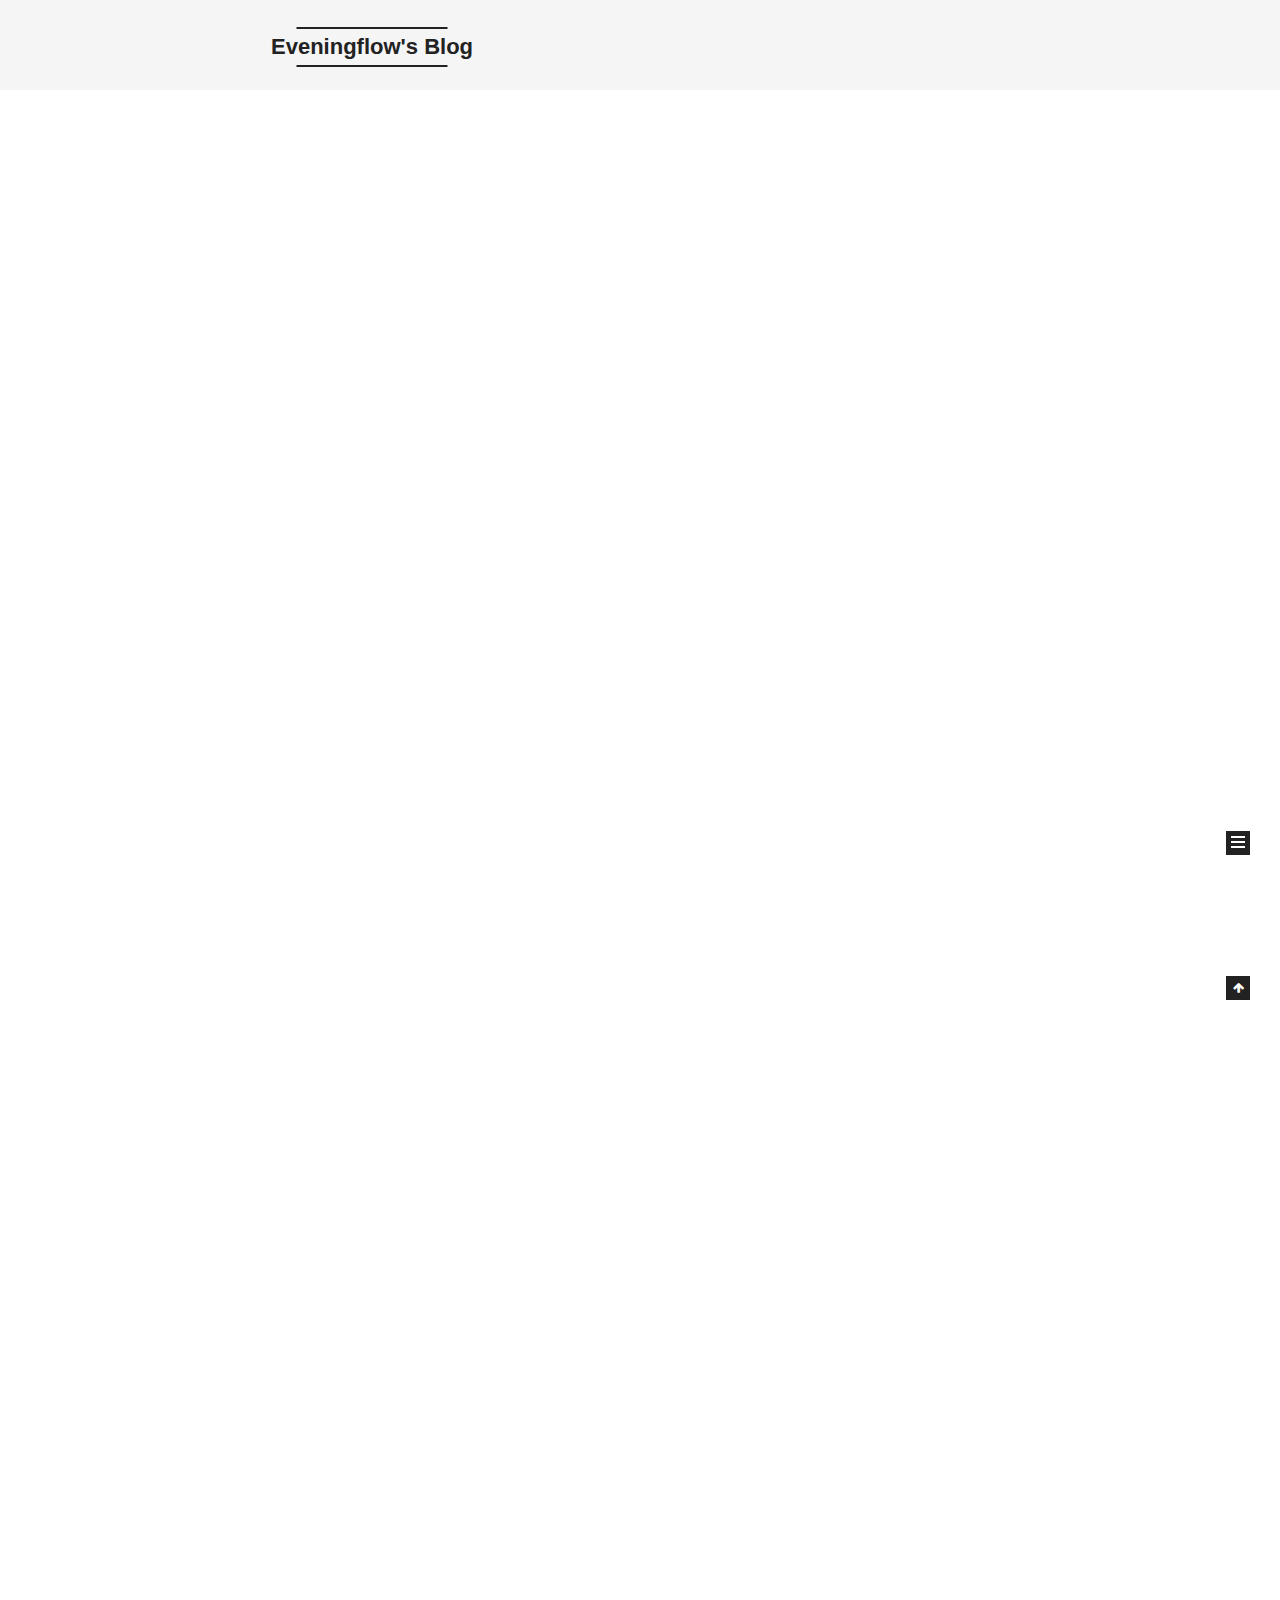
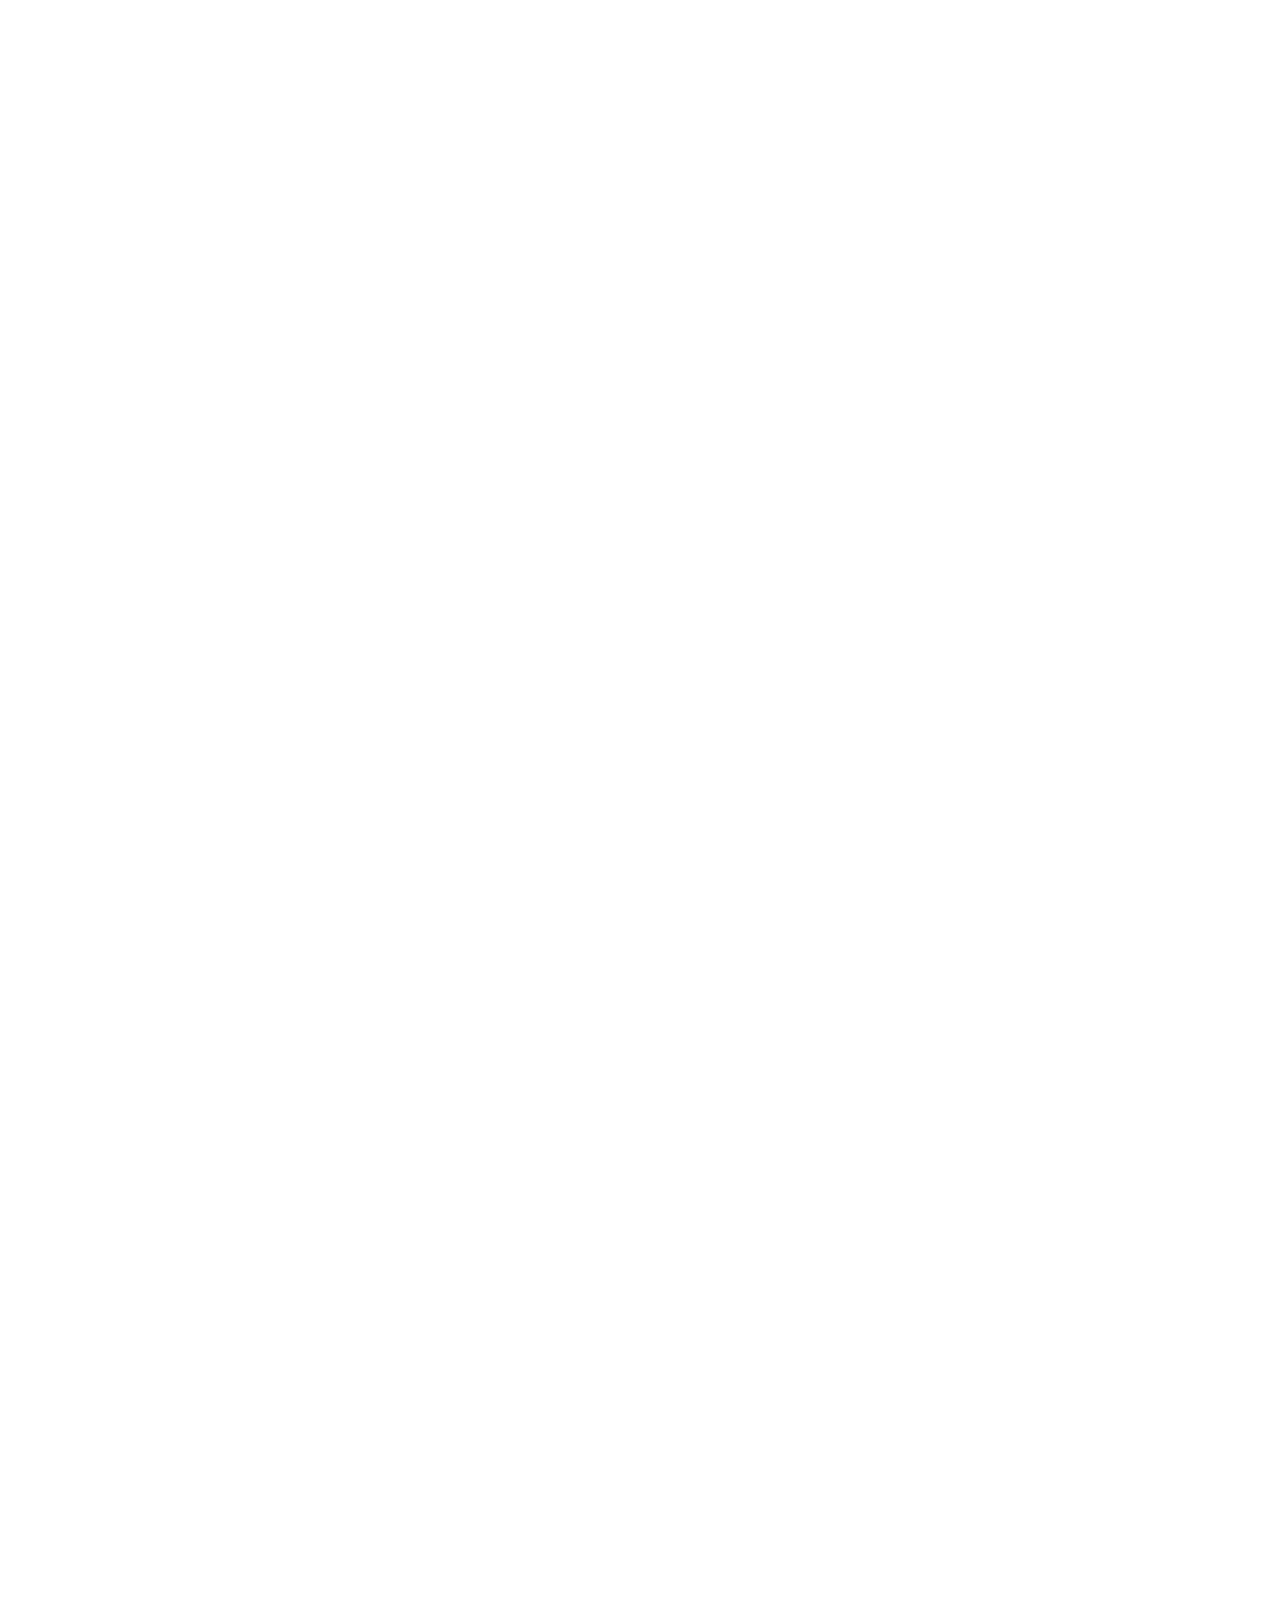
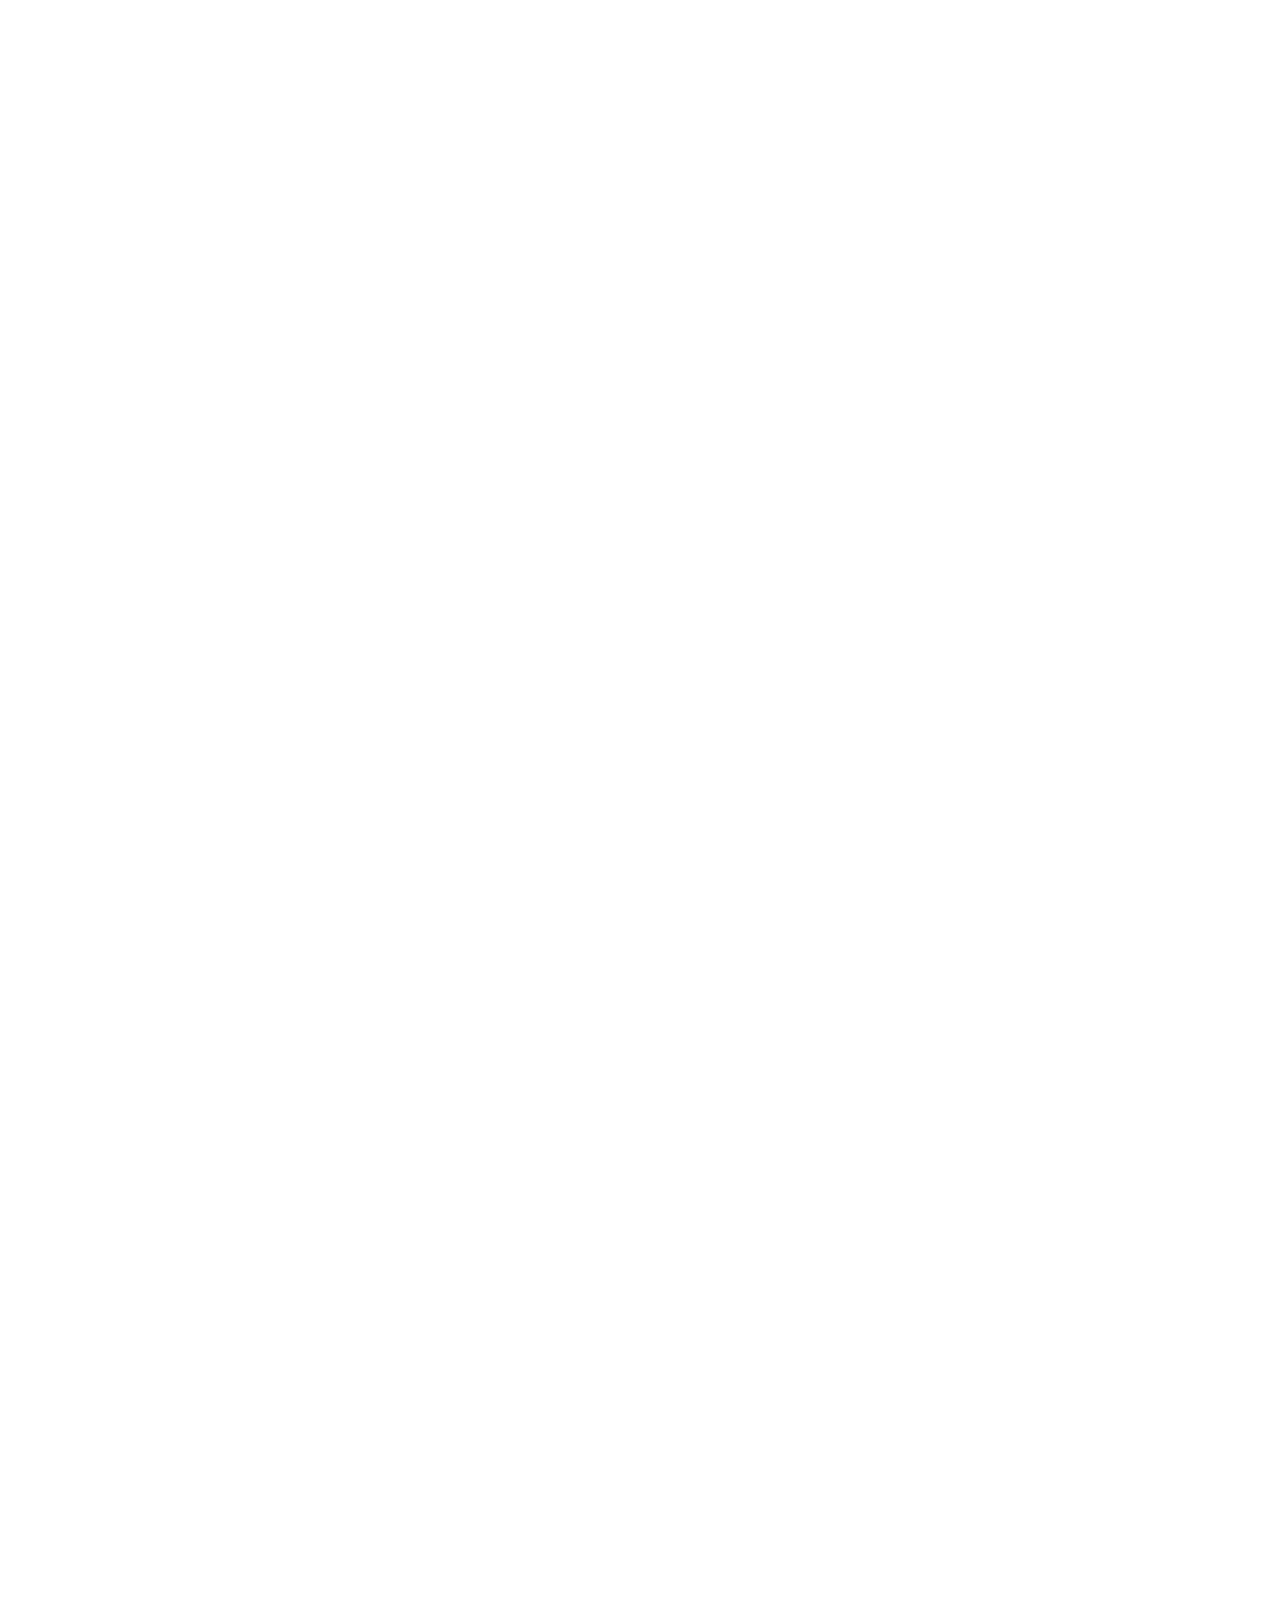
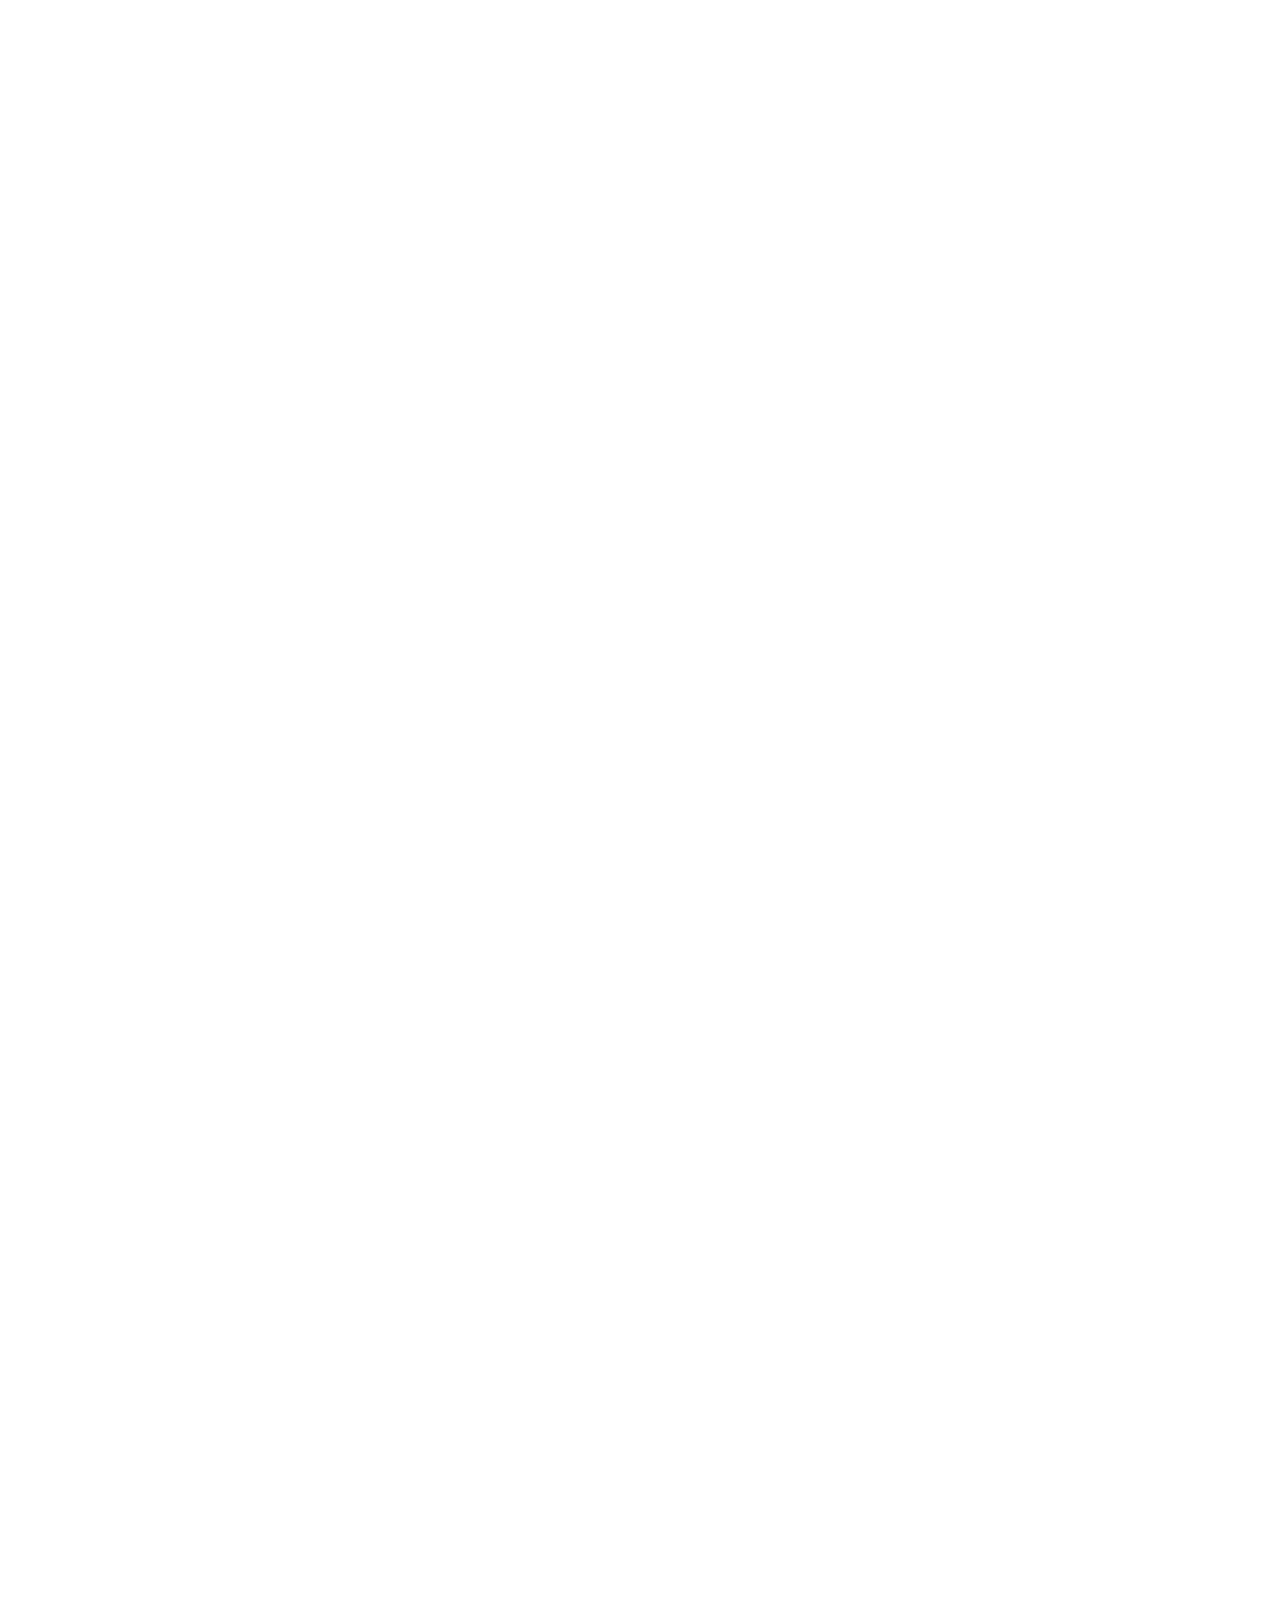
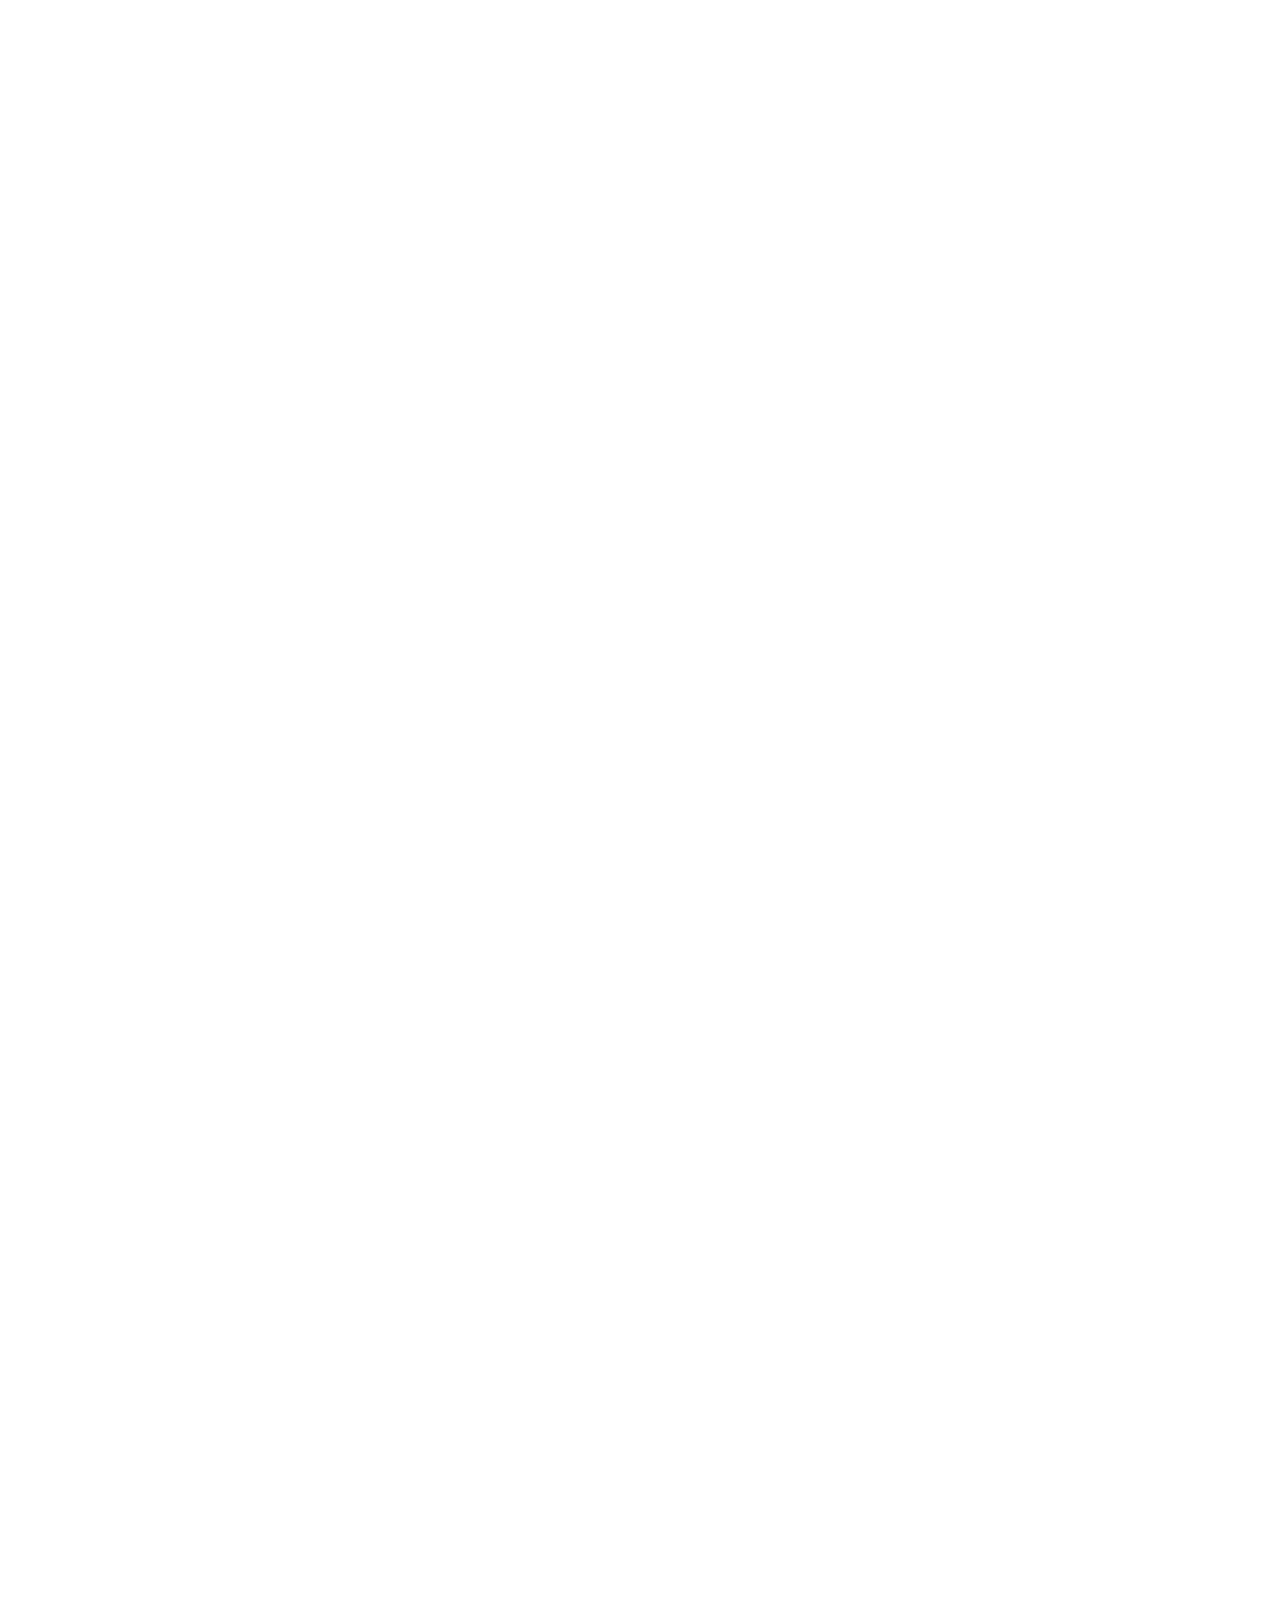
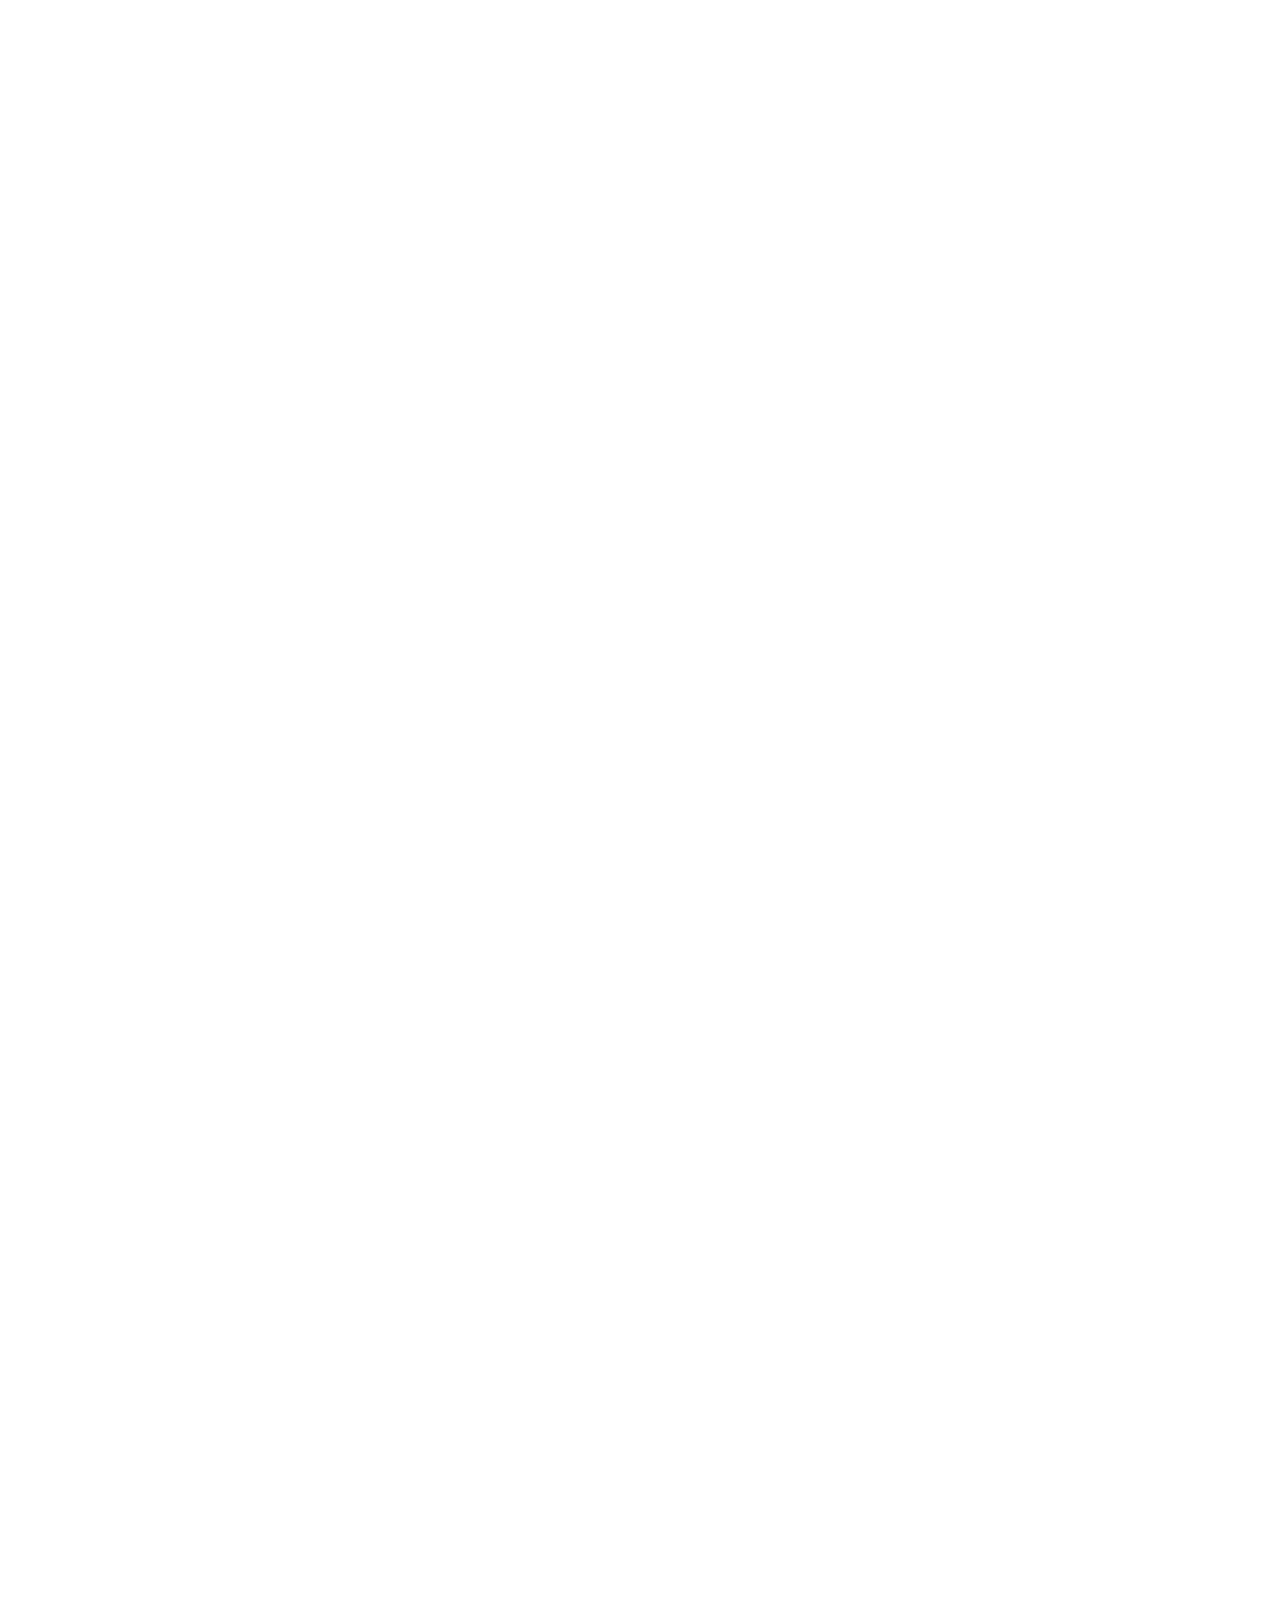
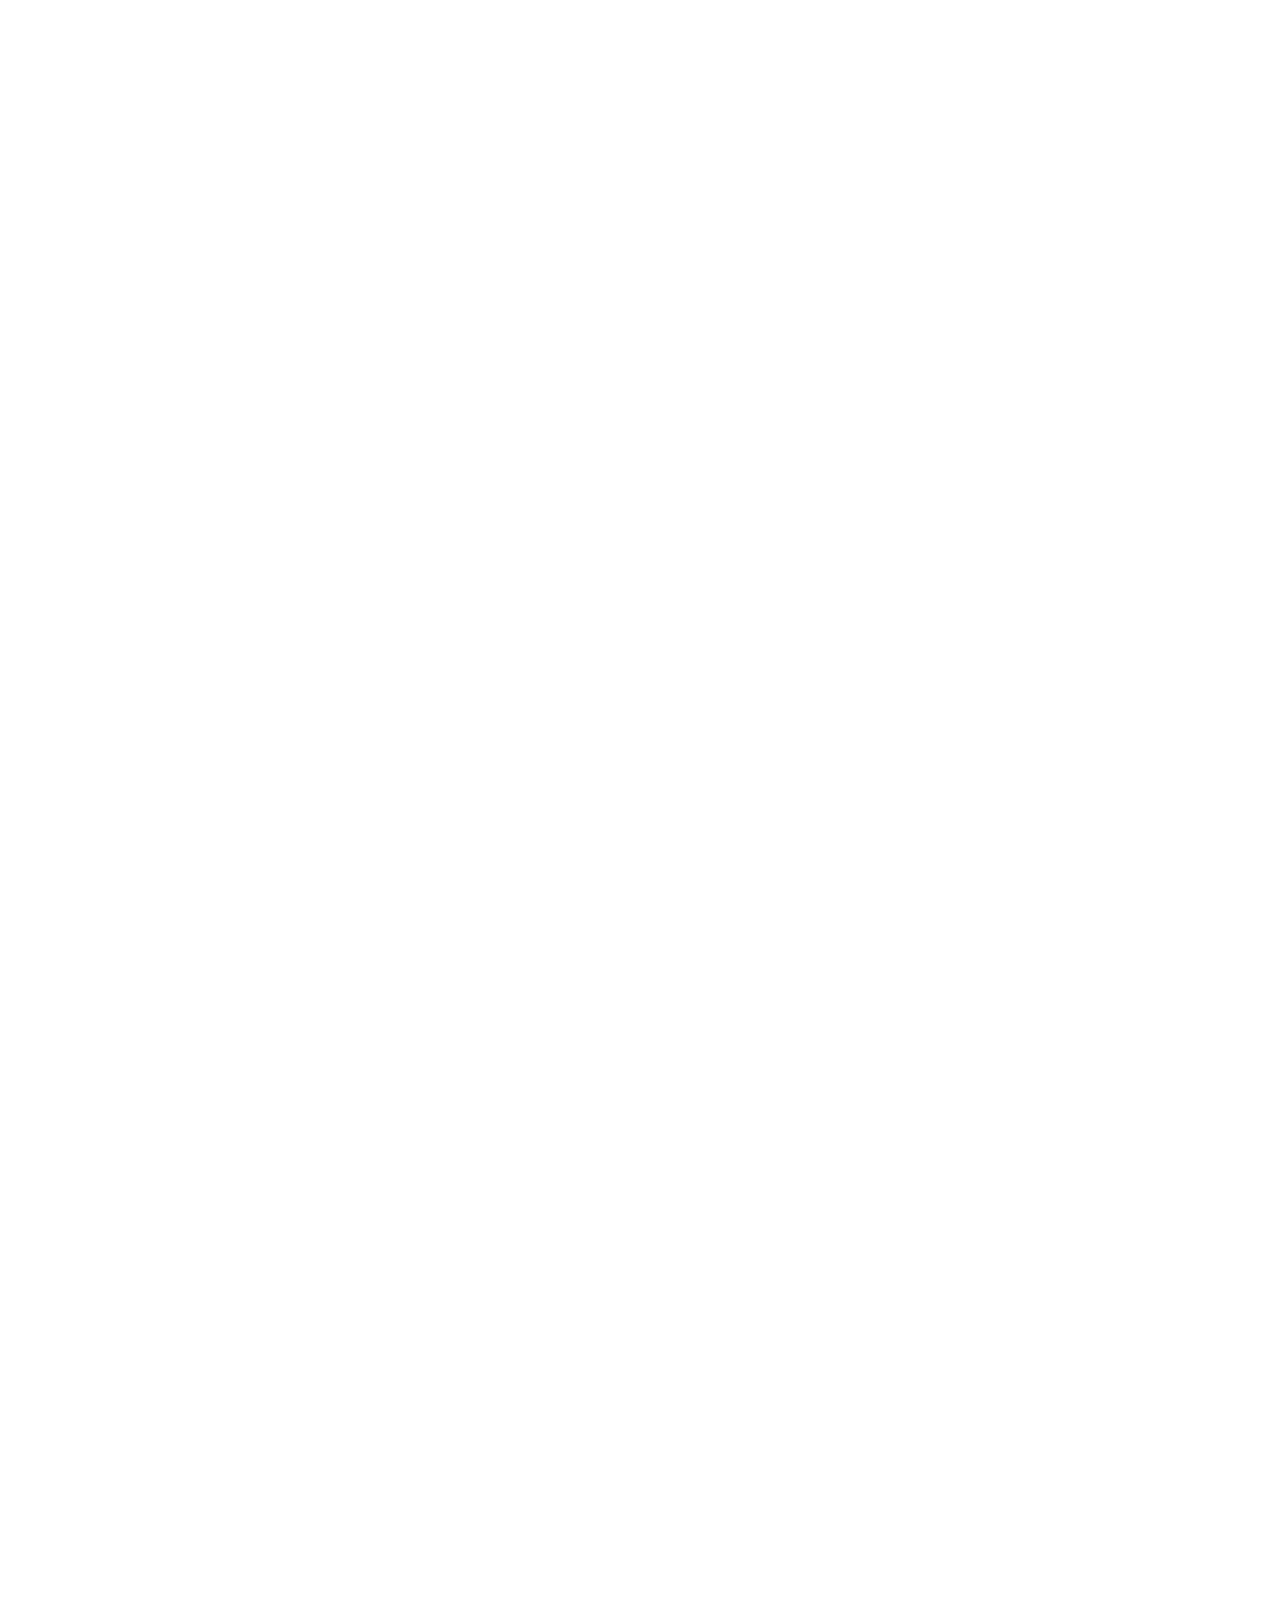
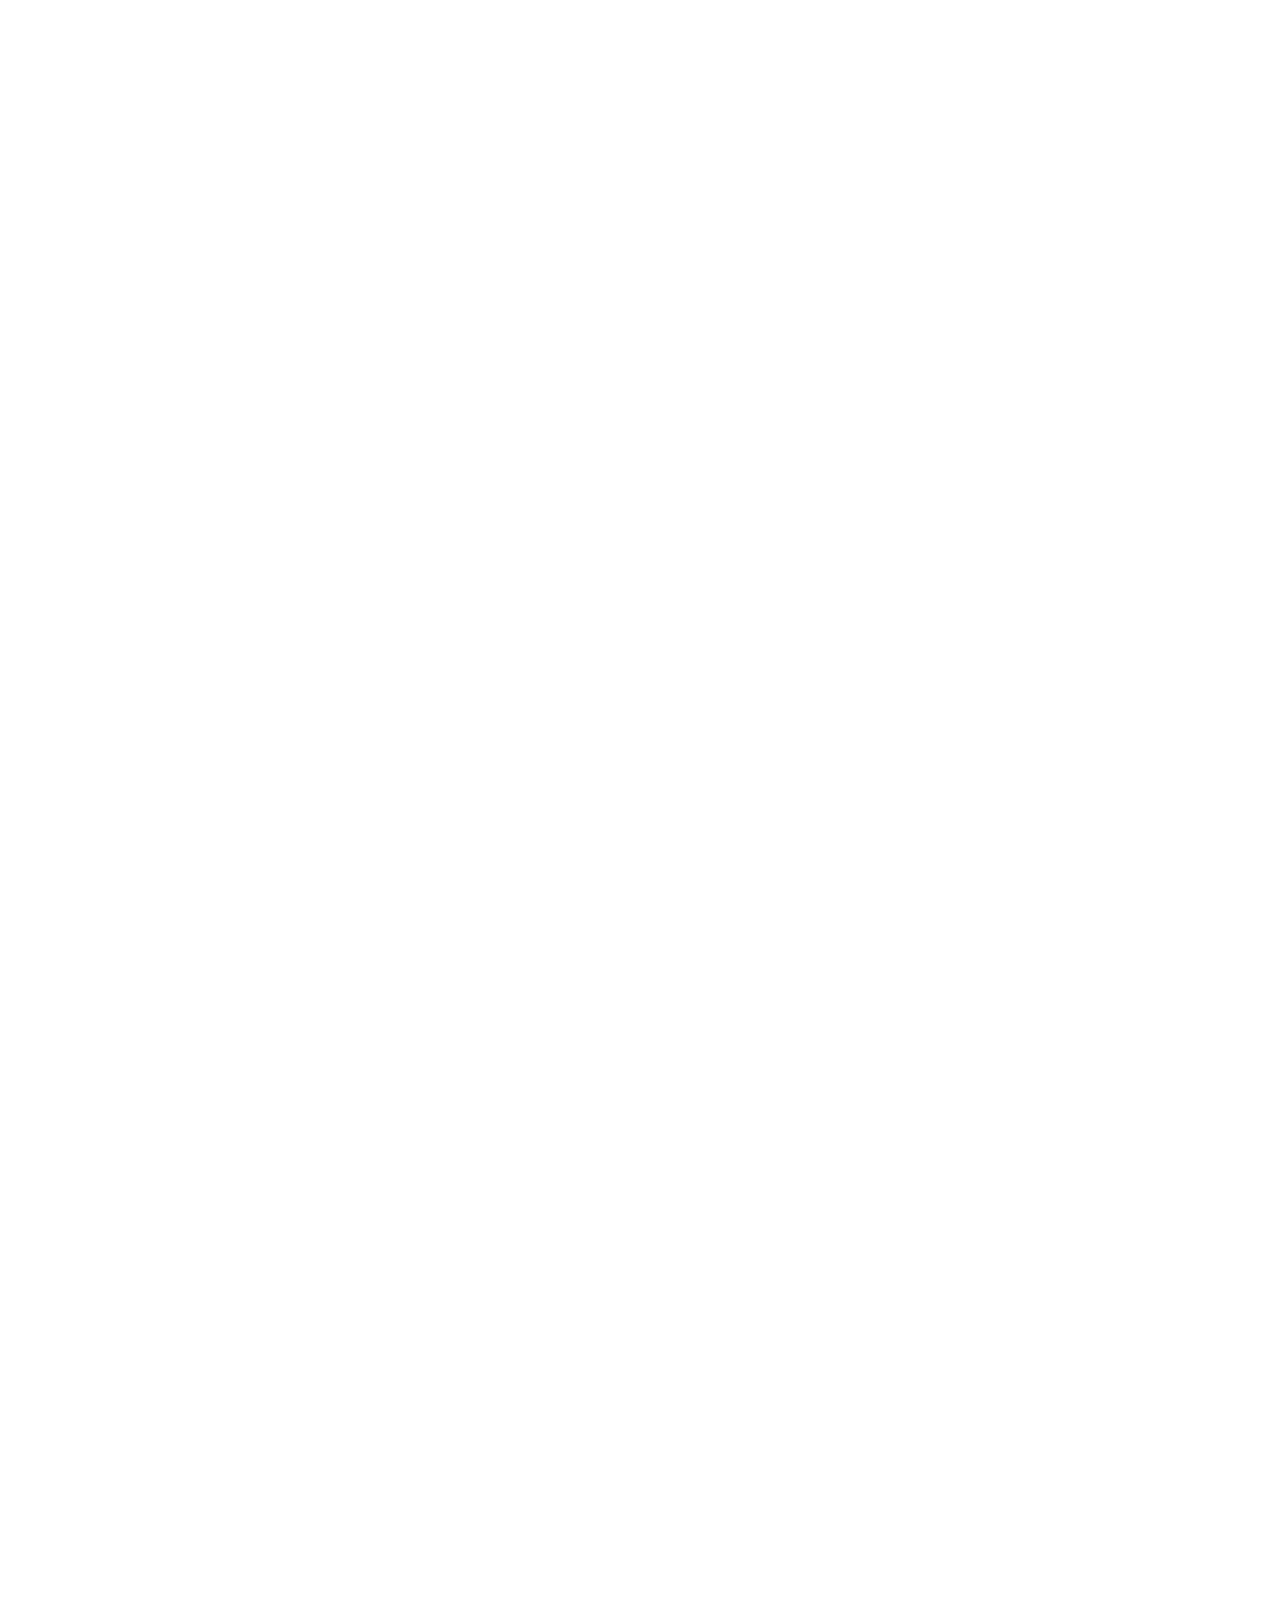
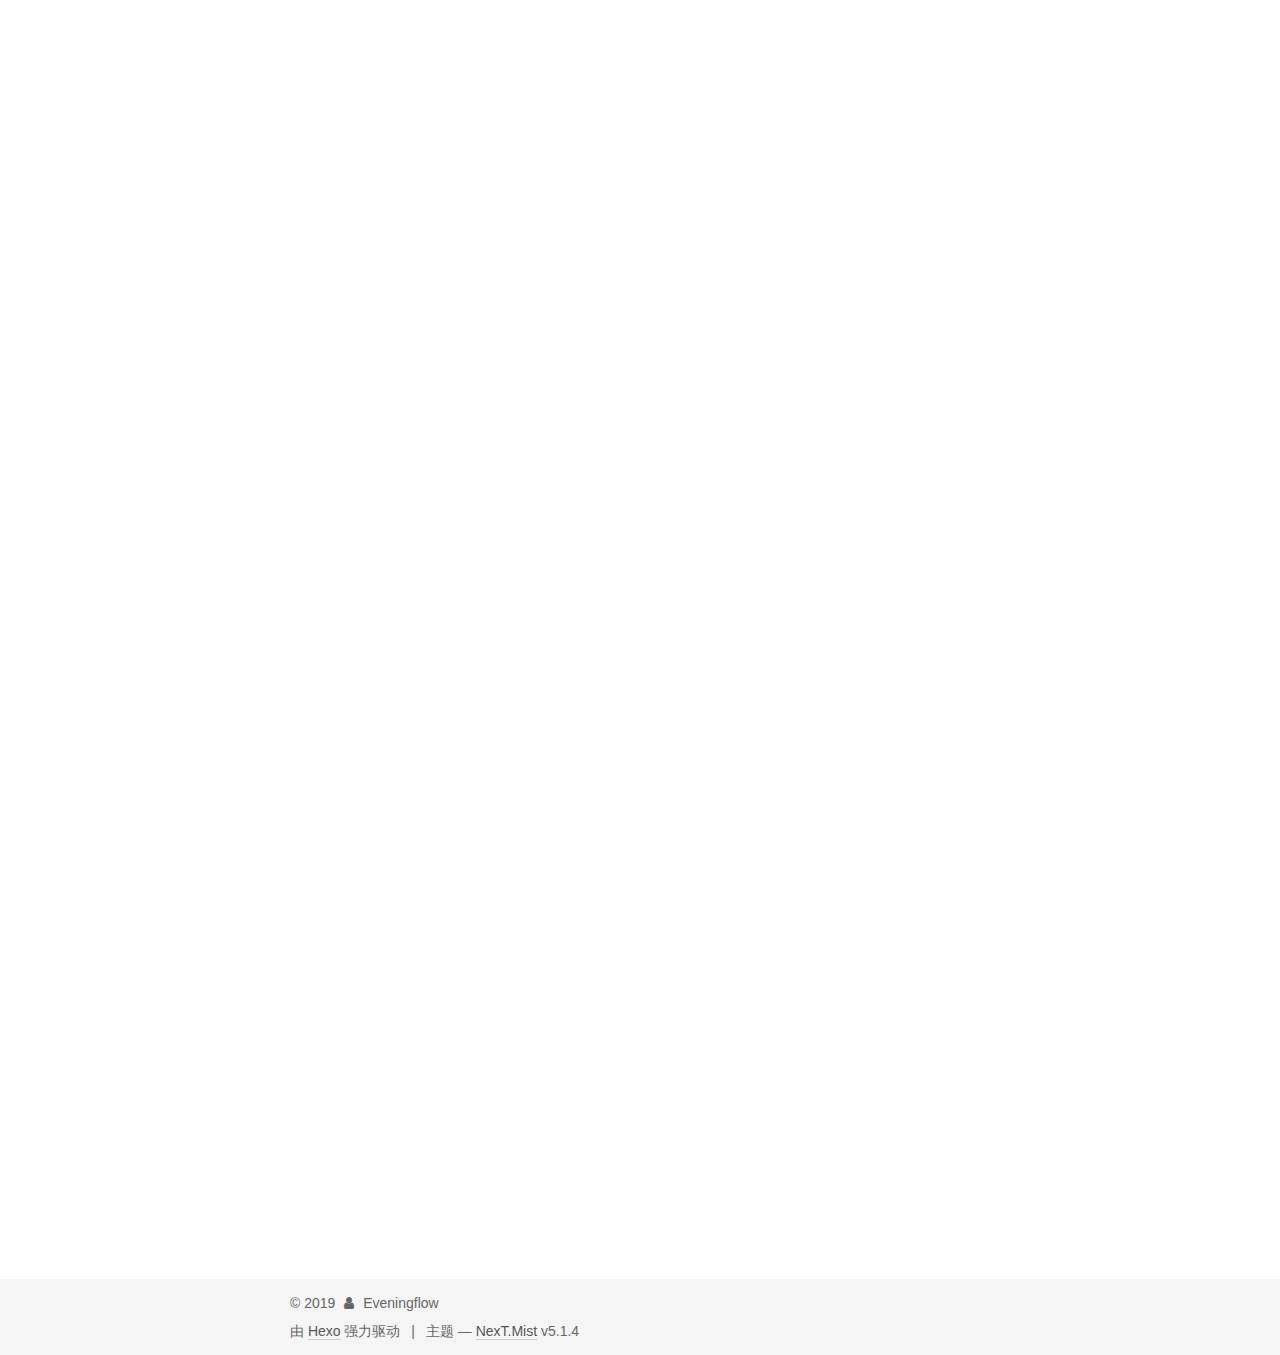
==== commit 2d9656ac: "Site updated: 2019-10-12 20:11:13" ====
--- a/index.html
+++ b/index.html
@@ -1,13 +1,85 @@
 <!DOCTYPE html>
-<html>
+
+
+
+  
+
+
+<html class="theme-next mist use-motion" lang="zh-Hans">
 <head><meta name="generator" content="Hexo 3.9.0">
-  <meta charset="utf-8">
-  
-
-  
-  <title>Eveningflow&#39;s Blog</title>
-  <meta name="viewport" content="width=device-width, initial-scale=1, maximum-scale=1">
-  <meta name="description" content="为了未来，要变强啊">
+  <meta charset="UTF-8">
+<meta http-equiv="X-UA-Compatible" content="IE=edge">
+<meta name="viewport" content="width=device-width, initial-scale=1, maximum-scale=1">
+<meta name="theme-color" content="#222">
+
+
+
+
+
+
+
+
+
+<meta http-equiv="Cache-Control" content="no-transform">
+<meta http-equiv="Cache-Control" content="no-siteapp">
+
+
+
+
+
+
+
+
+
+
+
+
+
+
+
+
+  
+  
+  <link href="/lib/fancybox/source/jquery.fancybox.css?v=2.1.5" rel="stylesheet" type="text/css">
+
+
+
+
+
+
+
+<link href="/lib/font-awesome/css/font-awesome.min.css?v=4.6.2" rel="stylesheet" type="text/css">
+
+<link href="/css/main.css?v=5.1.4" rel="stylesheet" type="text/css">
+
+
+  <link rel="apple-touch-icon" sizes="180x180" href="/images/apple-touch-icon-next.png?v=5.1.4">
+
+
+  <link rel="icon" type="image/png" sizes="32x32" href="/images/favicon-32x32-next.png?v=5.1.4">
+
+
+  <link rel="icon" type="image/png" sizes="16x16" href="/images/favicon-16x16-next.png?v=5.1.4">
+
+
+  <link rel="mask-icon" href="/images/logo.svg?v=5.1.4" color="#222">
+
+
+
+
+
+  <meta name="keywords" content="Hexo, NexT">
+
+
+
+
+
+
+
+
+
+
+<meta name="description" content="为了未来，要变强啊">
 <meta property="og:type" content="website">
 <meta property="og:title" content="Eveningflow&#39;s Blog">
 <meta property="og:url" content="http://yoursite.com/index.html">
@@ -17,108 +89,290 @@
 <meta name="twitter:card" content="summary">
 <meta name="twitter:title" content="Eveningflow&#39;s Blog">
 <meta name="twitter:description" content="为了未来，要变强啊">
-  
-    <link rel="alternate" href="/atom.xml" title="Eveningflow&#39;s Blog" type="application/atom+xml">
-  
-  
-    <link rel="icon" href="/favicon.png">
-  
-  
-    <link href="//fonts.googleapis.com/css?family=Source+Code+Pro" rel="stylesheet" type="text/css">
-  
-  <link rel="stylesheet" href="/css/style.css">
+
+
+
+<script type="text/javascript" id="hexo.configurations">
+  var NexT = window.NexT || {};
+  var CONFIG = {
+    root: '/',
+    scheme: 'Mist',
+    version: '5.1.4',
+    sidebar: {"position":"left","display":"post","offset":12,"b2t":false,"scrollpercent":false,"onmobile":false},
+    fancybox: true,
+    tabs: true,
+    motion: {"enable":true,"async":false,"transition":{"post_block":"fadeIn","post_header":"slideDownIn","post_body":"slideDownIn","coll_header":"slideLeftIn","sidebar":"slideUpIn"}},
+    duoshuo: {
+      userId: '0',
+      author: '博主'
+    },
+    algolia: {
+      applicationID: '',
+      apiKey: '',
+      indexName: '',
+      hits: {"per_page":10},
+      labels: {"input_placeholder":"Search for Posts","hits_empty":"We didn't find any results for the search: ${query}","hits_stats":"${hits} results found in ${time} ms"}
+    }
+  };
+</script>
+
+
+
+  <link rel="canonical" href="http://yoursite.com/">
+
+
+
+
+
+  <title>Eveningflow's Blog</title>
+  
+
+
+
+
+
+
+
+
 </head>
-</html>
-<body>
-  <div id="container">
-    <div id="wrap">
-      <header id="header">
-  <div id="banner"></div>
-  <div id="header-outer" class="outer">
-    <div id="header-title" class="inner">
-      <h1 id="logo-wrap">
-        <a href="/" id="logo">Eveningflow&#39;s Blog</a>
-      </h1>
-      
-        <h2 id="subtitle-wrap">
-          <a href="/" id="subtitle">人可以像blog一样简单</a>
-        </h2>
-      
+
+<body itemscope itemtype="http://schema.org/WebPage" lang="zh-Hans">
+
+  
+  
+    
+  
+
+  <div class="container sidebar-position-left 
+  page-home">
+    <div class="headband"></div>
+
+    <header id="header" class="header" itemscope itemtype="http://schema.org/WPHeader">
+      <div class="header-inner"><div class="site-brand-wrapper">
+  <div class="site-meta ">
+    
+
+    <div class="custom-logo-site-title">
+      <a href="/" class="brand" rel="start">
+        <span class="logo-line-before"><i></i></span>
+        <span class="site-title">Eveningflow's Blog</span>
+        <span class="logo-line-after"><i></i></span>
+      </a>
     </div>
-    <div id="header-inner" class="inner">
-      <nav id="main-nav">
-        <a id="main-nav-toggle" class="nav-icon"></a>
-        
-          <a class="main-nav-link" href="/">Home</a>
-        
-          <a class="main-nav-link" href="/archives">Archives</a>
-        
-      </nav>
-      <nav id="sub-nav">
-        
-          <a id="nav-rss-link" class="nav-icon" href="/atom.xml" title="RSS Feed"></a>
-        
-        <a id="nav-search-btn" class="nav-icon" title="Search"></a>
-      </nav>
-      <div id="search-form-wrap">
-        <form action="//google.com/search" method="get" accept-charset="UTF-8" class="search-form"><input type="search" name="q" class="search-form-input" placeholder="Search"><button type="submit" class="search-form-submit">&#xF002;</button><input type="hidden" name="sitesearch" value="http://yoursite.com"></form>
-      </div>
-    </div>
+      
+        <p class="site-subtitle">人可以像blog一样简单</p>
+      
   </div>
-</header>
-      <div class="outer">
-        <section id="main">
-  
-    <article id="post-LLVM1" class="article article-type-post" itemscope itemprop="blogPost">
-  <div class="article-meta">
-    <a href="/2019/09/28/LLVM1/" class="article-date">
-  <time datetime="2019-09-28T14:39:01.000Z" itemprop="datePublished">2019-09-28</time>
-</a>
-    
+
+  <div class="site-nav-toggle">
+    <button>
+      <span class="btn-bar"></span>
+      <span class="btn-bar"></span>
+      <span class="btn-bar"></span>
+    </button>
   </div>
-  <div class="article-inner">
-    
-    
-      <header class="article-header">
-        
-  
-    <h1 itemprop="name">
-      <a class="article-title" href="/2019/09/28/LLVM1/">LLVM 1:Clang入门</a>
-    </h1>
-  
-
+</div>
+
+<nav class="site-nav">
+  
+
+  
+    <ul id="menu" class="menu">
+      
+        
+        <li class="menu-item menu-item-home">
+          <a href="/" rel="section">
+            
+              <i class="menu-item-icon fa fa-fw fa-home"></i> <br>
+            
+            首页
+          </a>
+        </li>
+      
+        
+        <li class="menu-item menu-item-about">
+          <a href="/about/" rel="section">
+            
+              <i class="menu-item-icon fa fa-fw fa-user"></i> <br>
+            
+            关于
+          </a>
+        </li>
+      
+        
+        <li class="menu-item menu-item-tags">
+          <a href="/tags/" rel="section">
+            
+              <i class="menu-item-icon fa fa-fw fa-tags"></i> <br>
+            
+            标签
+          </a>
+        </li>
+      
+        
+        <li class="menu-item menu-item-categories">
+          <a href="/categories/" rel="section">
+            
+              <i class="menu-item-icon fa fa-fw fa-th"></i> <br>
+            
+            分类
+          </a>
+        </li>
+      
+        
+        <li class="menu-item menu-item-archives">
+          <a href="/archives/" rel="section">
+            
+              <i class="menu-item-icon fa fa-fw fa-archive"></i> <br>
+            
+            归档
+          </a>
+        </li>
+      
+
+      
+    </ul>
+  
+
+  
+</nav>
+
+
+
+ </div>
+    </header>
+
+    <main id="main" class="main">
+      <div class="main-inner">
+        <div class="content-wrap">
+          <div id="content" class="content">
+            
+  <section id="posts" class="posts-expand">
+    
+      
+
+  
+
+  
+  
+  
+
+  <article class="post post-type-normal" itemscope itemtype="http://schema.org/Article">
+  
+  
+  
+  <div class="post-block">
+    <link itemprop="mainEntityOfPage" href="http://yoursite.com/2019/09/28/LLVM1/">
+
+    <span hidden itemprop="author" itemscope itemtype="http://schema.org/Person">
+      <meta itemprop="name" content="Eveningflow">
+      <meta itemprop="description" content>
+      <meta itemprop="image" content="/images/avatar.gif">
+    </span>
+
+    <span hidden itemprop="publisher" itemscope itemtype="http://schema.org/Organization">
+      <meta itemprop="name" content="Eveningflow's Blog">
+    </span>
+
+    
+      <header class="post-header">
+
+        
+        
+          <h1 class="post-title" itemprop="name headline">
+                
+                <a class="post-title-link" href="/2019/09/28/LLVM1/" itemprop="url">LLVM 1:Clang入门</a></h1>
+        
+
+        <div class="post-meta">
+          <span class="post-time">
+            
+              <span class="post-meta-item-icon">
+                <i class="fa fa-calendar-o"></i>
+              </span>
+              
+                <span class="post-meta-item-text">发表于</span>
+              
+              <time title="创建于" itemprop="dateCreated datePublished" datetime="2019-09-28T22:39:01+08:00">
+                2019-09-28
+              </time>
+            
+
+            
+
+            
+          </span>
+
+          
+            <span class="post-category">
+            
+              <span class="post-meta-divider">|</span>
+            
+              <span class="post-meta-item-icon">
+                <i class="fa fa-folder-o"></i>
+              </span>
+              
+                <span class="post-meta-item-text">分类于</span>
+              
+              
+                <span itemprop="about" itemscope itemtype="http://schema.org/Thing">
+                  <a href="/categories/LLVM/" itemprop="url" rel="index">
+                    <span itemprop="name">LLVM</span>
+                  </a>
+                </span>
+
+                
+                
+              
+            </span>
+          
+
+          
+            
+          
+
+          
+          
+
+          
+
+          
+
+          
+
+        </div>
       </header>
     
-    <div class="article-entry" itemprop="articleBody">
-      
-        <p>[TOC]</p>
-<p>#LLVM是什么</p>
-<p>LLVM项目是可重用(reusable)、模块化(modular)的编译器以及工具链技术(toolchain technologies)的集合。有人将其理解为“底层虚拟机(Low Level Virtual Machine)”的简称，但是<a href="https://llvm.org/" target="_blank" rel="noopener">官方</a>原话为：</p>
+
+    
+    
+    
+    <div class="post-body" itemprop="articleBody">
+
+      
+      
+
+      
+        
+          
+            <h1 id="LLVM是什么"><a href="#LLVM是什么" class="headerlink" title="LLVM是什么"></a>LLVM是什么</h1><p>LLVM项目是可重用(reusable)、模块化(modular)的编译器以及工具链技术(toolchain technologies)的集合。有人将其理解为“底层虚拟机(Low Level Virtual Machine)”的简称，但是<a href="https://llvm.org/" target="_blank" rel="noopener">官方</a>原话为：</p>
 <blockquote>
 <p>“The name “LLVM” itself is not an acronym; it is the full name of the project.”</p>
 </blockquote>
 <p>意思是：LLVM不是首字母缩写，而是这整个项目的全名。</p>
-<p>LLVM项目的发展起源于2000年伊利诺伊大学厄巴纳-香槟分校维克拉姆·艾夫（Vikram Adve）与克里斯·拉特纳（Chris Lattner）的研究，他们想要为所有静态及动态语言创造出动态的编译技术。2005年，苹果计算机雇用了克里斯·拉特纳及他的团队为苹果计算机开发应用程序系统[3]，LLVM为现今Mac OS X及iOS开发工具的一部分。</p>
-<p>#1.LLVM&amp;&amp;clang安装</p>
-<p>官网安装教程在<a href="http://clang.llvm.org/get_started.html" target="_blank" rel="noopener">这里</a>。这里简单介绍一下。</p>
-<p>##1.1Linux环境</p>
-<p>###1.1.1 安装前注意事项</p>
-<p>由于本人使用的是虚拟机，所以在创建虚拟机的时候需要分配较大的内存和磁盘空间。这里踩了很多坑。</p>
-<p>###1.1.2 下载有关库</p>
-<pre><code>$ sudo apt-get install cmake
+<p>LLVM项目的发展起源于2000年伊利诺伊大学厄巴纳-香槟分校维克拉姆·艾夫（Vikram Adve）与克里斯·拉特纳（Chris Lattner）的研究，他们想要为所有静态及动态语言创造出动态的编译技术。2005年，苹果计算机雇用了克里斯·拉特纳及他的团队为苹果计算机开发应用程序系统，LLVM为现今Mac OS X及iOS开发工具的一部分。</p>
+<h1 id="1-LLVM-amp-amp-clang安装"><a href="#1-LLVM-amp-amp-clang安装" class="headerlink" title="1.LLVM&amp;&amp;clang安装"></a>1.LLVM&amp;&amp;clang安装</h1><p>官网安装教程在<a href="http://clang.llvm.org/get_started.html" target="_blank" rel="noopener">这里</a>。这里简单介绍一下。</p>
+<h2 id="1-1Linux环境"><a href="#1-1Linux环境" class="headerlink" title="1.1Linux环境"></a>1.1Linux环境</h2><h3 id="1-1-1-安装前注意事项"><a href="#1-1-1-安装前注意事项" class="headerlink" title="1.1.1 安装前注意事项"></a>1.1.1 安装前注意事项</h3><p>由于本人使用的是虚拟机，所以在创建虚拟机的时候需要分配较大的内存和磁盘空间。这里踩了很多坑。</p>
+<h3 id="1-1-2-下载有关库"><a href="#1-1-2-下载有关库" class="headerlink" title="1.1.2 下载有关库"></a>1.1.2 下载有关库</h3><pre><code>$ sudo apt-get install cmake
 $ sudo apt-get install git
 $ sudo apt-get install gcc
-$ sudo apt-get install g++</code></pre><p>###1.1.3 下载项目源码</p>
-<p>可以选择直接git整个工程，也可以去<a href="http://releases.llvm.org/download.html" target="_blank" rel="noopener">官网</a>下载源码然后自行安装。这里就按官网的git方法。</p>
+$ sudo apt-get install g++</code></pre><h3 id="1-1-3-下载项目源码"><a href="#1-1-3-下载项目源码" class="headerlink" title="1.1.3 下载项目源码"></a>1.1.3 下载项目源码</h3><p>可以选择直接git整个工程，也可以去<a href="http://releases.llvm.org/download.html" target="_blank" rel="noopener">官网</a>下载源码然后自行安装。这里就按官网的git方法。</p>
 <pre><code>$ git clone https://github.com/llvm/llvm-project.git</code></pre><p>下载好后会在当前目录下看到llvm-project文件夹。</p>
 <p><img src="/2019/09/28/LLVM1/1.jpg" alt="LLVM"></p>
-<p>###1.1.4 构建项目</p>
-<pre><code>$ cd llvm-project</code></pre><p>创建构建目录</p>
+<h3 id="1-1-4-构建项目"><a href="#1-1-4-构建项目" class="headerlink" title="1.1.4 构建项目"></a>1.1.4 构建项目</h3><pre><code>$ cd llvm-project</code></pre><p>创建构建目录</p>
 <pre><code>$ mkdir build
 $ cd build</code></pre><p>利用cmake构建</p>
-<figure class="highlight plain"><table><tr><td class="gutter"><pre><span class="line">1</span><br></pre></td><td class="code"><pre><span class="line">$ cmake -G &lt;generator&gt; [options] ../llvm</span><br></pre></td></tr></table></figure>
-
-<p>常用的generator有：</p>
+<pre><code>$ cmake -G &lt;generator&gt; [options] ../llvm</code></pre><p>常用的generator有：</p>
 <ul>
 <li>Ninja ——生成Ninja 文件</li>
 <li>Unix Makefiles ——生成兼容make的makefile文件</li>
@@ -135,19 +389,18 @@
 <li><p>DLLVM_ENABLE_ASSERTIONS=On ——启用断言检查进行编译。</p>
 </li>
 <li><p>DLLVM_ENABLE_PROJECTS=”…” ——要另外构建的LLVM子项目的列表，以’;’分隔。例如要构建LLVM，Clang，libcxx和libcxxabi，使用:</p>
-<pre><code>DLLVM_INSTALL_PROJECTS=&quot;clang;libcxx;libcxxabi&quot;</code></pre></li>
+<p>DLLVM_INSTALL_PROJECTS=”clang;libcxx;libcxxabi”</p>
+</li>
 <li><p>DLLVM_TARGETS_TO_BUILD=”…” ——构建针对的平台的部分项目，以’;’分隔。默认面向所有平台编译(all)，指定只编译自己需要的CPU架构可以节省时间。</p>
 </li>
 </ul>
 <p>官方文档在<a href="http://llvm.org/docs/CMake.html#options-and-variables" target="_blank" rel="noopener">这</a>。</p>
 <p>由于全部构建真的很耗费资源和时间，我使用的构建clang命令（可供参考）：</p>
 <pre><code>$ cmake -DCMAKE_BUILD_TYPE=Release -DLLVM_TARGETS_TO_BUILD=&quot;X86&quot; -DLLVM_ENABLE_PROJECTS=clang -DLLVM_USE_LINKER=gold -G &quot;Unix Makefiles&quot; ../llvm</code></pre><p>当然你如果愿意（<del>而且设备跑得动</del>）也可以：<br>    $ cmake -G “Unix Makefiles” ../llvm</p>
-<p>###1.1.5 编译</p>
-<pre><code>$ make [-j &lt;core&gt;]
-$ sudo make install</code></pre><p>直接make也可以，但LLVM也支持并行编译，其中core取决于核心数。如：<br>    $ make -j 4</p>
-<p>这两步一般会很久……</p>
-<p>###1.1.6 测试</p>
-<p>在编译结束后尝试在命令行中使用clang：</p>
+<h3 id="1-1-5-编译"><a href="#1-1-5-编译" class="headerlink" title="1.1.5 编译"></a>1.1.5 编译</h3><pre><code>$ make [-j &lt;core&gt;]
+$ sudo make install</code></pre><p>直接make也可以，但LLVM也支持并行编译，其中core取决于核心数。如：</p>
+<pre><code>$ make -j 4</code></pre><p>这两步一般会很久……</p>
+<h3 id="1-1-6-测试"><a href="#1-1-6-测试" class="headerlink" title="1.1.6 测试"></a>1.1.6 测试</h3><p>在编译结束后尝试在命令行中使用clang：</p>
 <pre><code>$ clang -v</code></pre><p>本人得到结果如下：</p>
 <pre><code>clang version 10.0.0 
 Target: x86_64-unknown-linux-gnu
@@ -158,8 +411,7 @@
 Found candidate GCC installation: /usr/lib/gcc/x86_64-linux-gnu/8
 Selected GCC installation: /usr/lib/gcc/x86_64-linux-gnu/7.4.0
 Candidate multilib: .;@m64
-Selected multilib: .;@m64</code></pre><img src="/2019/09/28/LLVM1/2.jpg" width="60%" align="left">
-
+Selected multilib: .;@m64</code></pre><p><img src="/2019/09/28/LLVM1/2.jpg" alt="LLVM"></p>
 <p>编写一段C语言代码试试看(C++也可以):</p>
 <figure class="highlight c"><table><tr><td class="gutter"><pre><span class="line">1</span><br><span class="line">2</span><br><span class="line">3</span><br><span class="line">4</span><br><span class="line">5</span><br><span class="line">6</span><br></pre></td><td class="code"><pre><span class="line"><span class="comment">//helloworld.c</span></span><br><span class="line"><span class="meta">#<span class="meta-keyword">include</span> <span class="meta-string">&lt;stdio.h&gt;</span></span></span><br><span class="line"><span class="function"><span class="keyword">int</span> <span class="title">main</span><span class="params">()</span> </span>&#123;</span><br><span class="line">	<span class="built_in">printf</span>(<span class="string">"hello world\n"</span>);</span><br><span class="line">	<span class="keyword">return</span> <span class="number">0</span>;</span><br><span class="line">&#125;</span><br></pre></td></tr></table></figure>
 
@@ -170,38 +422,30 @@
 
 <p>用clang编译（注意命令是clang++，本人刚开始只写clang提示编译错误…）：</p>
 <pre><code>$ clang++ helloworld.cpp -o hello.out
-$ ./hello.out</code></pre><img src="/2019/09/28/LLVM1/3.jpg" width="60%" align="left">
-
+$ ./hello.out</code></pre><p><img src="/2019/09/28/LLVM1/3.jpg" alt="LLVM"></p>
 <p>大功告成！</p>
-<p>##1.2.Windows环境</p>
-<p>llvm+clang在windows下有两种类型，一种利用mingw编译，使用gcc的库和头文件；另一种利用vc编译，使用vc的库和头文件。推荐使用vc编译的版本，因为其程序更原生且不依赖于mingw，而只依赖于vc的dll库。</p>
+<h2 id="1-2-Windows环境"><a href="#1-2-Windows环境" class="headerlink" title="1.2.Windows环境"></a>1.2.Windows环境</h2><p>llvm+clang在windows下有两种类型，一种利用mingw编译，使用gcc的库和头文件；另一种利用vc编译，使用vc的库和头文件。推荐使用vc编译的版本，因为其程序更原生且不依赖于mingw，而只依赖于vc的dll库。</p>
 <p>具体步骤<a href="http://clang.llvm.org/get_started.html" target="_blank" rel="noopener">官方的教程</a>已经说得很明白啦，下面简单整理介绍一下。</p>
-<p>###1.2.1 安装工具</p>
-<ul>
+<h3 id="1-2-1-安装工具"><a href="#1-2-1-安装工具" class="headerlink" title="1.2.1 安装工具"></a>1.2.1 安装工具</h3><ul>
 <li><strong>Git.</strong> 下载源代码。下载地址：<a href="https://git-scm.com/download" target="_blank" rel="noopener">https://git-scm.com/download</a></li>
 <li><strong>Cmake.</strong> 用于生成Visual Studio的解决方案和项目文件。下载地址：<a href="https://cmake.org/download/" target="_blank" rel="noopener">https://cmake.org/download/</a></li>
 <li><strong>Visual Studio(推荐2017或之后版本).</strong> 生成项目的容器。</li>
 <li><strong>Python.</strong> 用于运行clang测试套件。下载地址：<a href="https://www.python.org/download/" target="_blank" rel="noopener">https://www.python.org/download/</a></li>
 <li><strong>GnuWin32 tools.</strong> clang和LLVM的测试套件需要GNU工具。下载地址：<a href="http://getgnuwin32.sourceforge.net/" target="_blank" rel="noopener">http://getgnuwin32.sourceforge.net/</a></li>
 </ul>
-<p>###1.2.2 clone项目源代码</p>
-<p>你也可以选择去github上直接download。</p>
-<pre><code>$ git clone https://github.com/llvm/llvm-progect.git</code></pre><p>####1.2.3 Cmake编译<br>在项目总目录下新建build目录（避免污染项目源代码）</p>
-<figure class="highlight plain"><table><tr><td class="gutter"><pre><span class="line">1</span><br><span class="line">2</span><br></pre></td><td class="code"><pre><span class="line">$ mkdir build</span><br><span class="line">$ cd build</span><br></pre></td></tr></table></figure>
-
-<p>运行Cmake。<br>    $ cmake -DLLVM_ENABLE_PROJECTS=clang -G “Visual Studio 15 2017” -A x64 -Thost=x64 ..\llvm</p>
+<h3 id="1-2-2-clone项目源代码"><a href="#1-2-2-clone项目源代码" class="headerlink" title="1.2.2 clone项目源代码"></a>1.2.2 clone项目源代码</h3><p>你也可以选择去github上直接download。</p>
+<pre><code>$ git clone https://github.com/llvm/llvm-progect.git</code></pre><h3 id="1-2-3-Cmake编译"><a href="#1-2-3-Cmake编译" class="headerlink" title="1.2.3 Cmake编译"></a>1.2.3 Cmake编译</h3><p>在项目总目录下新建build目录（避免污染项目源代码）</p>
+<pre><code>$ mkdir build
+$ cd build</code></pre><p>运行Cmake。<br>    $ cmake -DLLVM_ENABLE_PROJECTS=clang -G “Visual Studio 15 2017” -A x64 -Thost=x64 ..\llvm</p>
 <ul>
 <li>如果使用Visual Studio 2019则改为-G “Visual Studio 16 2019”。</li>
 <li>如果需要适配x86则改为 -A Win32。</li>
 </ul>
-<p>###1.2.4 构建build</p>
-<p>在Visual Studio中打开LLVM.sin，右击ALL_BUILD项目，选择生成，等待数小时。</p>
-<p>###1.2.5 设置环境变量</p>
-<p>将llvm/debug/bin 添加到自己的环境变量中。</p>
+<h3 id="1-2-4-构建build"><a href="#1-2-4-构建build" class="headerlink" title="1.2.4 构建build"></a>1.2.4 构建build</h3><p>在Visual Studio中打开LLVM.sin，右击ALL_BUILD项目，选择生成，等待数小时。</p>
+<h3 id="1-2-5-设置环境变量"><a href="#1-2-5-设置环境变量" class="headerlink" title="1.2.5 设置环境变量"></a>1.2.5 设置环境变量</h3><p>将llvm/debug/bin 添加到自己的环境变量中。</p>
 <p>其余具体测试步骤请看<a href="http://clang.llvm.org/hacking.html#testingWindows" target="_blank" rel="noopener">Hacking on clang - Testing using Visual Studio on Windows</a>。</p>
 <p>有待补充…</p>
-<p>#2.LLVM简介</p>
-<p>用户文档：<a href="https://llvm.org/docs/LangRef.html" target="_blank" rel="noopener">llvm.org/docs/LangRef.html</a></p>
+<h1 id="2-LLVM简介"><a href="#2-LLVM简介" class="headerlink" title="2.LLVM简介"></a>2.LLVM简介</h1><p>用户文档：<a href="https://llvm.org/docs/LangRef.html" target="_blank" rel="noopener">llvm.org/docs/LangRef.html</a></p>
 <p>LLVM是基于静态单一分配的表示形式，可提供类型安全性、底层操作、灵活性，并且适配几乎所有高级语言，具有通用的代码表示。现在LLVM已经成为多个编译器和代码生成相关子项目的母项目。</p>
 <blockquote>
 <p>The LLVM code representation is designed to be used in three different forms: as an in-memory compiler IR, as an on-disk bitcode representation (suitable for fast loading by a Just-In-Time compiler), and as a human readable assembly language representation. </p>
@@ -228,8 +472,7 @@
 <blockquote>
 <p>根据2011年的一项测试，GCC在运行时期的性能平均比LLVM高10%。而2013年测试显示，LLVM可以编译出接近GCC相同性能的运行码。</p>
 </blockquote>
-<p>#3.Clang简介</p>
-<p>Clang是LLVM针对C语言及其家族语言的前端(a C language family frontend for LLVM)。它的主要目标是提供一个GNU编译器套装（GCC）的替代品，支持GNU编译器大多数便已设置以及非官方语言拓展。项目包括Clang前端和Clang静态分析器。</p>
+<h1 id="3-Clang简介"><a href="#3-Clang简介" class="headerlink" title="3.Clang简介"></a>3.Clang简介</h1><p>Clang是LLVM针对C语言及其家族语言的前端(a C language family frontend for LLVM)。它的主要目标是提供一个GNU编译器套装（GCC）的替代品，支持GNU编译器大多数便已设置以及非官方语言拓展。项目包括Clang前端和Clang静态分析器。</p>
 <blockquote>
 <p>The Clang project provides a language front-end and tooling infrastructure for languages in the C language family (C, C++, Objective C/C++, OpenCL, CUDA, and RenderScript) for the LLVM project. Both a GCC-compatible compiler driver (clang) and an MSVC-compatible compiler driver (clang-cl.exe) are provided. You can get and build the source today.</p>
 </blockquote>
@@ -242,28 +485,18 @@
 <li>设计偏向模块化，易于集成</li>
 <li>诊断信息可读性强</li>
 </ul>
-<p>##Clang(Clang++)使用</p>
-<p>我们先随便写一段以下代码：</p>
+<h2 id="Clang-Clang-使用"><a href="#Clang-Clang-使用" class="headerlink" title="Clang(Clang++)使用"></a>Clang(Clang++)使用</h2><p>我们先随便写一段以下代码：</p>
 <figure class="highlight c++"><table><tr><td class="gutter"><pre><span class="line">1</span><br><span class="line">2</span><br><span class="line">3</span><br><span class="line">4</span><br><span class="line">5</span><br><span class="line">6</span><br><span class="line">7</span><br><span class="line">8</span><br><span class="line">9</span><br><span class="line">10</span><br><span class="line">11</span><br><span class="line">12</span><br><span class="line">13</span><br><span class="line">14</span><br><span class="line">15</span><br><span class="line">16</span><br></pre></td><td class="code"><pre><span class="line"><span class="comment">//test.cpp</span></span><br><span class="line"><span class="meta">#<span class="meta-keyword">include</span> <span class="meta-string">&lt;iostream&gt;</span></span></span><br><span class="line"><span class="meta">#<span class="meta-keyword">include</span> <span class="meta-string">&lt;algorithm&gt;</span></span></span><br><span class="line"></span><br><span class="line"><span class="keyword">using</span> <span class="keyword">namespace</span> <span class="built_in">std</span>;</span><br><span class="line"></span><br><span class="line"><span class="keyword">int</span> a[<span class="number">10</span>] = &#123;<span class="number">4</span>,<span class="number">2</span>,<span class="number">7</span>,<span class="number">5</span>,<span class="number">6</span>,<span class="number">1</span>,<span class="number">8</span>,<span class="number">9</span>,<span class="number">3</span>,<span class="number">0</span>&#125;;</span><br><span class="line"></span><br><span class="line"><span class="function"><span class="keyword">int</span> <span class="title">main</span><span class="params">()</span> </span>&#123;</span><br><span class="line">	<span class="keyword">for</span>(<span class="keyword">int</span> i = <span class="number">0</span>; i &lt; <span class="number">10</span>; ++i)</span><br><span class="line">		<span class="built_in">cout</span> &lt;&lt; a[i] &lt;&lt; (i == <span class="number">9</span>?<span class="string">"\n"</span>:<span class="string">" "</span>);</span><br><span class="line">	sort(a,a+<span class="number">10</span>);</span><br><span class="line">	<span class="keyword">for</span>(<span class="keyword">int</span> i = <span class="number">0</span>; i &lt; <span class="number">10</span>; ++i)</span><br><span class="line">		<span class="built_in">cout</span> &lt;&lt; a[i] &lt;&lt; (i == <span class="number">9</span>?<span class="string">"\n"</span>:<span class="string">" "</span>);</span><br><span class="line">	<span class="keyword">return</span> <span class="number">0</span>;</span><br><span class="line">&#125;</span><br></pre></td></tr></table></figure>
 
-<img src="/2019/09/28/LLVM1/6.jpg" width="50%" height="50%" align="left">
-
-<p>###3.1.生成预处理文件：</p>
-<pre><code>$ clang++ -E test.cpp -o test.i</code></pre><p>生成文件test.i（部分）如下：</p>
-<img src="/2019/09/28/LLVM1/7.jpg" width="70%" height="70%" align="left">
-
-<p>###3.2.生成汇编程序：</p>
-<pre><code>$ clang++ -S test.i</code></pre><p><img src="/2019/09/28/LLVM1/8.jpg" alt="LLVM"></p>
-<p>###3.3.生成目标文件：</p>
-<pre><code>$ clang++ -c test.s</code></pre><img src="/2019/09/28/LLVM1/10.jpg" width="50%" height="50%" align="left">
-
-<p>###3.4.生成可执行文件：</p>
-<pre><code>$ clang++ -o test.out test.o</code></pre><img src="/2019/09/28/LLVM1/10.jpg" width="50%" height="50%" align="left">
-
+<p><img src="/2019/09/28/LLVM1/Users/asus/Desktop/LLVM1/6.jpg" alt="LLVM"></p>
+<h3 id="3-1-生成预处理文件："><a href="#3-1-生成预处理文件：" class="headerlink" title="3.1.生成预处理文件："></a>3.1.生成预处理文件：</h3><pre><code>$ clang++ -E test.cpp -o test.i</code></pre><p>生成文件test.i（部分）如下：</p>
+<img src="/2019/09/28/LLVM1/7.jpg" alt="LLVM" style="zoom:80%;">
+
+<h3 id="3-2-生成汇编程序："><a href="#3-2-生成汇编程序：" class="headerlink" title="3.2.生成汇编程序："></a>3.2.生成汇编程序：</h3><pre><code>$ clang++ -S test.i</code></pre><p><img src="/2019/09/28/LLVM1/8.jpg" alt="LLVM"></p>
+<h3 id="3-3-生成目标文件："><a href="#3-3-生成目标文件：" class="headerlink" title="3.3.生成目标文件："></a>3.3.生成目标文件：</h3><pre><code>$ clang++ -c test.s</code></pre><p><img src="/2019/09/28/LLVM1/9.jpg" alt="LLVM"></p>
+<h3 id="3-4-生成可执行文件："><a href="#3-4-生成可执行文件：" class="headerlink" title="3.4.生成可执行文件："></a>3.4.生成可执行文件：</h3><pre><code>$ clang++ -o test.out test.o</code></pre><p><img src="/2019/09/28/LLVM1/10.jpg" alt="LLVM"></p>
 <p>emm…<del>和GCC大致还是一样的嘛</del> 非常的好用。</p>
-<p>###3.5.查看Clang编译的过程</p>
-<pre><code>$ clang -ccc-print-phases A.c</code></pre><img src="/2019/09/28/LLVM1/11.jpg" width="50%" height="50%" align="left">
-
+<h3 id="3-5-查看Clang编译的过程"><a href="#3-5-查看Clang编译的过程" class="headerlink" title="3.5.查看Clang编译的过程"></a>3.5.查看Clang编译的过程</h3><pre><code>$ clang -ccc-print-phases A.c</code></pre><p><img src="/2019/09/28/LLVM1/11.jpg" alt="LLVM"></p>
 <ul>
 <li>0.获取输入：A.c文件，C语言</li>
 <li>1.预处理器：处理define、include等</li>
@@ -272,31 +505,20 @@
 <li>4.汇编：生成目标代码</li>
 <li>5.链接器：链接其他动态库</li>
 </ul>
-<p>###3.6.词法分析</p>
-<pre><code>$ clang -fmodules -E -Xclang -dump-tokens A.c</code></pre><p>如图，写一个小函数对其进行词法分析。</p>
-<img src="/2019/09/28/LLVM1/12.jpg" width="60%" align="left">
-
-<p>###3.7.语法分析</p>
-<pre><code>$ clang -fmodules -fsyntax-only -Xclang -ast-dump A.c</code></pre><p>生成语法树如下：</p>
-<img src="/2019/09/28/LLVM1/13.jpg" width="80%" align="left">
-
+<h3 id="3-6-词法分析"><a href="#3-6-词法分析" class="headerlink" title="3.6.词法分析"></a>3.6.词法分析</h3><pre><code>$ clang -fmodules -E -Xclang -dump-tokens A.c</code></pre><p>如图，写一个小函数对其进行词法分析。</p>
+<p><img src="/2019/09/28/LLVM1/12.jpg" alt="LLVM"></p>
+<h3 id="3-7-语法分析"><a href="#3-7-语法分析" class="headerlink" title="3.7.语法分析"></a>3.7.语法分析</h3><pre><code>$ clang -fmodules -fsyntax-only -Xclang -ast-dump A.c</code></pre><p>生成语法树如下：</p>
+<p><img src="/2019/09/28/LLVM1/13.jpg" alt="LLVM"></p>
 <p>有颜色区分还是比较美观的。</p>
-<p>###3.8.语义分析</p>
-<p>生成LLVM IR。LLVM IR有3种表示形式（本质是等价的）</p>
+<h3 id="3-8-语义分析"><a href="#3-8-语义分析" class="headerlink" title="3.8.语义分析"></a>3.8.语义分析</h3><p>生成LLVM IR。LLVM IR有3种表示形式（本质是等价的）</p>
 <ul>
 <li>(1).text:便于阅读的文本格式，类似于汇编语言，拓展名.ll</li>
 <li>(2).memory:内存格式</li>
 <li>(3).bitcode:二进制格式，拓展名.bc</li>
 </ul>
 <p>生成text格式：</p>
-<figure class="highlight plain"><table><tr><td class="gutter"><pre><span class="line">1</span><br></pre></td><td class="code"><pre><span class="line">$ clang -S -emit-llvm A.c</span><br></pre></td></tr></table></figure>
-
-<img src="/2019/09/28/LLVM1/14.jpg" width="70%" height="70%" div align="left">
-
-
-
-<p>#4.学习体会</p>
-<p>安装LLVM绝对是一件痛苦的事情，我在Linux上安装LLVM+Clang起码花费有40小时（Windows上还没有成功55555）读了很久文档才搞清楚cmake的各种选项的用处，然后就是漫长的等待…</p>
+<pre><code>$ clang -S -emit-llvm A.c</code></pre><p><img src="/2019/09/28/LLVM1/14.jpg" alt="LLVM"></p>
+<h1 id="4-学习体会"><a href="#4-学习体会" class="headerlink" title="4.学习体会"></a>4.学习体会</h1><p>安装LLVM绝对是一件痛苦的事情，我在Linux上安装LLVM+Clang起码花费有40小时（Windows上还没有成功55555）读了很久文档才搞清楚cmake的各种选项的用处，然后就是漫长的等待…</p>
 <p>对编译原理的学习才刚刚起步，读了一下Clang的用户文档，很多选项都<del>搞不明白，</del>没有机会使用，但是经过使用后感觉LLVM真的是一个很强大的模块化编译器工具集合，而Clang的各种编译选项确实可以帮助理解编译的各个流程，光听编译原理课程是看不见一个实际的编译器是如何生成词法分析、语法分析的结果或者中间代码的。</p>
 <p>LLVM不仅仅是编译器那么简单，我们可以利用其做各种NB的操作，比如开发新的编译器、新的编程语言、开发编译器插件、进行代码规范检查。它也绝对不是IOS领域特有的，因为它是一个高度模块化、可重用的组件，可适用于多门编程语言和多个硬件设备平台。可以说，大部分从事计算机工作的人都该懂点LLVM，而绝不仅仅只是开发者。</p>
 <p>友情链接：</p>
@@ -305,140 +527,444 @@
 <p>LLVM用户文档：<a href="https://llvm.org/docs/LangRef.html" target="_blank" rel="noopener">llvm.org/docs/LangRef.html</a></p>
 <p>Clang用户文档：<a href="http://clang.llvm.org/docs/UsersManual.html" target="_blank" rel="noopener">http://clang.llvm.org/docs/UsersManual.html</a></p>
 
+          
+        
       
     </div>
-    <footer class="article-footer">
-      <a data-url="http://yoursite.com/2019/09/28/LLVM1/" data-id="ck1myydzl0000g02uuv0jf1px" class="article-share-link">Share</a>
-      
-      
-  <ul class="article-tag-list"><li class="article-tag-list-item"><a class="article-tag-list-link" href="/tags/LLVM/">LLVM</a></li></ul>
-
+    
+    
+    
+
+    
+
+    
+
+    
+
+    <footer class="post-footer">
+      
+
+      
+
+      
+
+      
+      
+        <div class="post-eof"></div>
+      
     </footer>
   </div>
   
-</article>
-
-
-  
-    <article id="post-hello,world" class="article article-type-post" itemscope itemprop="blogPost">
-  <div class="article-meta">
-    <a href="/2019/09/26/hello,world/" class="article-date">
-  <time datetime="2019-09-26T02:59:15.341Z" itemprop="datePublished">2019-09-26</time>
-</a>
-    
-  </div>
-  <div class="article-inner">
-    
-    
-    <div class="article-entry" itemprop="articleBody">
-      
-        <hr>
-<h2 id="Hello-world"><a href="#Hello-world" class="headerlink" title="Hello world"></a>Hello world</h2><p>###这个世界你好</p>
-<p>###我是Eveningflow，很高兴认识你。</p>
-
+  
+  
+  </article>
+
+
+    
+      
+
+  
+
+  
+  
+  
+
+  <article class="post post-type-normal" itemscope itemtype="http://schema.org/Article">
+  
+  
+  
+  <div class="post-block">
+    <link itemprop="mainEntityOfPage" href="http://yoursite.com/2019/09/01/hello,world/">
+
+    <span hidden itemprop="author" itemscope itemtype="http://schema.org/Person">
+      <meta itemprop="name" content="Eveningflow">
+      <meta itemprop="description" content>
+      <meta itemprop="image" content="/images/avatar.gif">
+    </span>
+
+    <span hidden itemprop="publisher" itemscope itemtype="http://schema.org/Organization">
+      <meta itemprop="name" content="Eveningflow's Blog">
+    </span>
+
+    
+      <header class="post-header">
+
+        
+        
+          <h1 class="post-title" itemprop="name headline">
+                
+                <a class="post-title-link" href="/2019/09/01/hello,world/" itemprop="url">hello world</a></h1>
+        
+
+        <div class="post-meta">
+          <span class="post-time">
+            
+              <span class="post-meta-item-icon">
+                <i class="fa fa-calendar-o"></i>
+              </span>
+              
+                <span class="post-meta-item-text">发表于</span>
+              
+              <time title="创建于" itemprop="dateCreated datePublished" datetime="2019-09-01T00:00:00+08:00">
+                2019-09-01
+              </time>
+            
+
+            
+
+            
+          </span>
+
+          
+
+          
+            
+          
+
+          
+          
+
+          
+
+          
+
+          
+
+        </div>
+      </header>
+    
+
+    
+    
+    
+    <div class="post-body" itemprop="articleBody">
+
+      
+      
+
+      
+        
+          
+            <h2 id="这个世界你好"><a href="#这个世界你好" class="headerlink" title="这个世界你好"></a>这个世界你好</h2><h2 id="我是Eveningflow，很高兴认识你。"><a href="#我是Eveningflow，很高兴认识你。" class="headerlink" title="我是Eveningflow，很高兴认识你。"></a>我是Eveningflow，很高兴认识你。</h2>
+          
+        
       
     </div>
-    <footer class="article-footer">
-      <a data-url="http://yoursite.com/2019/09/26/hello,world/" data-id="ck1myye0a0003g02uo59fvf5s" class="article-share-link">Share</a>
-      
+    
+    
+    
+
+    
+
+    
+
+    
+
+    <footer class="post-footer">
+      
+
+      
+
+      
+
+      
+      
+        <div class="post-eof"></div>
       
     </footer>
   </div>
   
-</article>
-
-
-  
-
-
-</section>
-        
-          <aside id="sidebar">
-  
-    
-
-  
-    
-  <div class="widget-wrap">
-    <h3 class="widget-title">Tags</h3>
-    <div class="widget">
-      <ul class="tag-list"><li class="tag-list-item"><a class="tag-list-link" href="/tags/LLVM/">LLVM</a></li></ul>
+  
+  
+  </article>
+
+
+    
+  </section>
+
+  
+
+
+          </div>
+          
+
+
+          
+
+        </div>
+        
+          
+  
+  <div class="sidebar-toggle">
+    <div class="sidebar-toggle-line-wrap">
+      <span class="sidebar-toggle-line sidebar-toggle-line-first"></span>
+      <span class="sidebar-toggle-line sidebar-toggle-line-middle"></span>
+      <span class="sidebar-toggle-line sidebar-toggle-line-last"></span>
     </div>
   </div>
 
-
-  
-    
-  <div class="widget-wrap">
-    <h3 class="widget-title">Tag Cloud</h3>
-    <div class="widget tagcloud">
-      <a href="/tags/LLVM/" style="font-size: 10px;">LLVM</a>
+  <aside id="sidebar" class="sidebar">
+    
+    <div class="sidebar-inner">
+
+      
+
+      
+
+      <section class="site-overview-wrap sidebar-panel sidebar-panel-active">
+        <div class="site-overview">
+          <div class="site-author motion-element" itemprop="author" itemscope itemtype="http://schema.org/Person">
+            
+              <p class="site-author-name" itemprop="name">Eveningflow</p>
+              <p class="site-description motion-element" itemprop="description">为了未来，要变强啊</p>
+          </div>
+
+          <nav class="site-state motion-element">
+
+            
+              <div class="site-state-item site-state-posts">
+              
+                <a href="/archives/">
+              
+                  <span class="site-state-item-count">2</span>
+                  <span class="site-state-item-name">日志</span>
+                </a>
+              </div>
+            
+
+            
+              
+              
+              <div class="site-state-item site-state-categories">
+                <a href="/categories/index.html">
+                  <span class="site-state-item-count">1</span>
+                  <span class="site-state-item-name">分类</span>
+                </a>
+              </div>
+            
+
+            
+              
+              
+              <div class="site-state-item site-state-tags">
+                <a href="/tags/index.html">
+                  <span class="site-state-item-count">2</span>
+                  <span class="site-state-item-name">标签</span>
+                </a>
+              </div>
+            
+
+          </nav>
+
+          
+
+          
+
+          
+          
+
+          
+          
+
+          
+
+        </div>
+      </section>
+
+      
+
+      
+
     </div>
+  </aside>
+
+
+        
+      </div>
+    </main>
+
+    <footer id="footer" class="footer">
+      <div class="footer-inner">
+        <div class="copyright">&copy; <span itemprop="copyrightYear">2019</span>
+  <span class="with-love">
+    <i class="fa fa-user"></i>
+  </span>
+  <span class="author" itemprop="copyrightHolder">Eveningflow</span>
+
+  
+</div>
+
+
+  <div class="powered-by">由 <a class="theme-link" target="_blank" href="https://hexo.io">Hexo</a> 强力驱动</div>
+
+
+
+  <span class="post-meta-divider">|</span>
+
+
+
+  <div class="theme-info">主题 &mdash; <a class="theme-link" target="_blank" href="https://github.com/iissnan/hexo-theme-next">NexT.Mist</a> v5.1.4</div>
+
+
+
+
+        
+
+
+
+
+
+
+
+        
+      </div>
+    </footer>
+
+    
+      <div class="back-to-top">
+        <i class="fa fa-arrow-up"></i>
+        
+      </div>
+    
+
+    
+
   </div>
 
   
-    
-  <div class="widget-wrap">
-    <h3 class="widget-title">Archives</h3>
-    <div class="widget">
-      <ul class="archive-list"><li class="archive-list-item"><a class="archive-list-link" href="/archives/2019/09/">September 2019</a></li></ul>
-    </div>
-  </div>
-
-
-  
-    
-  <div class="widget-wrap">
-    <h3 class="widget-title">Recent Posts</h3>
-    <div class="widget">
-      <ul>
-        
-          <li>
-            <a href="/2019/09/28/LLVM1/">LLVM 1:Clang入门</a>
-          </li>
-        
-          <li>
-            <a href="/2019/09/26/hello,world/">(no title)</a>
-          </li>
-        
-      </ul>
-    </div>
-  </div>
-
-  
-</aside>
-        
-      </div>
-      <footer id="footer">
-  
-  <div class="outer">
-    <div id="footer-info" class="inner">
-      &copy; 2019 Eveningflow<br>
-      Powered by <a href="http://hexo.io/" target="_blank">Hexo</a>
-    </div>
-  </div>
-</footer>
-    </div>
-    <nav id="mobile-nav">
-  
-    <a href="/" class="mobile-nav-link">Home</a>
-  
-    <a href="/archives" class="mobile-nav-link">Archives</a>
-  
-</nav>
-    
-
-<script src="//ajax.googleapis.com/ajax/libs/jquery/2.0.3/jquery.min.js"></script>
-
-
-  <link rel="stylesheet" href="/fancybox/jquery.fancybox.css">
-  <script src="/fancybox/jquery.fancybox.pack.js"></script>
-
-
-<script src="/js/script.js"></script>
-
-
-
-  </div>
+
+<script type="text/javascript">
+  if (Object.prototype.toString.call(window.Promise) !== '[object Function]') {
+    window.Promise = null;
+  }
+</script>
+
+
+
+
+
+
+
+
+
+  
+
+
+
+
+
+
+
+
+
+
+
+
+  
+  
+    <script type="text/javascript" src="/lib/jquery/index.js?v=2.1.3"></script>
+  
+
+  
+  
+    <script type="text/javascript" src="/lib/fastclick/lib/fastclick.min.js?v=1.0.6"></script>
+  
+
+  
+  
+    <script type="text/javascript" src="/lib/jquery_lazyload/jquery.lazyload.js?v=1.9.7"></script>
+  
+
+  
+  
+    <script type="text/javascript" src="/lib/velocity/velocity.min.js?v=1.2.1"></script>
+  
+
+  
+  
+    <script type="text/javascript" src="/lib/velocity/velocity.ui.min.js?v=1.2.1"></script>
+  
+
+  
+  
+    <script type="text/javascript" src="/lib/fancybox/source/jquery.fancybox.pack.js?v=2.1.5"></script>
+  
+
+
+  
+
+
+  <script type="text/javascript" src="/js/src/utils.js?v=5.1.4"></script>
+
+  <script type="text/javascript" src="/js/src/motion.js?v=5.1.4"></script>
+
+
+
+  
+  
+
+  
+
+  
+
+
+  <script type="text/javascript" src="/js/src/bootstrap.js?v=5.1.4"></script>
+
+
+
+  
+
+
+  
+
+
+
+
+	
+
+
+
+
+
+  
+
+
+
+
+
+  
+
+
+
+
+
+
+
+
+
+
+
+
+  
+
+
+
+
+
+  
+
+  
+
+  
+
+  
+  
+
+  
+
+  
+
+  
+
 </body>
-</html>+</html>
--- a/css/main.css
+++ b/css/main.css
@@ -0,0 +1,2906 @@
+/* normalize.css v3.0.2 | MIT License | git.io/normalize */
+html {
+  font-family: sans-serif; /* 1 */
+  -ms-text-size-adjust: 100%; /* 2 */
+  -webkit-text-size-adjust: 100%; /* 2 */
+}
+body {
+  margin: 0;
+}
+article,
+aside,
+details,
+figcaption,
+figure,
+footer,
+header,
+hgroup,
+main,
+menu,
+nav,
+section,
+summary {
+  display: block;
+}
+audio,
+canvas,
+progress,
+video {
+  display: inline-block; /* 1 */
+  vertical-align: baseline; /* 2 */
+}
+audio:not([controls]) {
+  display: none;
+  height: 0;
+}
+[hidden],
+template {
+  display: none;
+}
+a {
+  background-color: transparent;
+}
+a:active,
+a:hover {
+  outline: 0;
+}
+abbr[title] {
+  border-bottom: 1px dotted;
+}
+b,
+strong {
+  font-weight: bold;
+}
+dfn {
+  font-style: italic;
+}
+h1 {
+  font-size: 2em;
+  margin: 0.67em 0;
+}
+mark {
+  background: #ff0;
+  color: #000;
+}
+small {
+  font-size: 80%;
+}
+sub,
+sup {
+  font-size: 75%;
+  line-height: 0;
+  position: relative;
+  vertical-align: baseline;
+}
+sup {
+  top: -0.5em;
+}
+sub {
+  bottom: -0.25em;
+}
+img {
+  border: 0;
+}
+svg:not(:root) {
+  overflow: hidden;
+}
+figure {
+  margin: 1em 40px;
+}
+hr {
+  -moz-box-sizing: content-box;
+  box-sizing: content-box;
+  height: 0;
+}
+pre {
+  overflow: auto;
+}
+code,
+kbd,
+pre,
+samp {
+  font-family: monospace, monospace;
+  font-size: 1em;
+}
+button,
+input,
+optgroup,
+select,
+textarea {
+  color: inherit; /* 1 */
+  font: inherit; /* 2 */
+  margin: 0; /* 3 */
+}
+button {
+  overflow: visible;
+}
+button,
+select {
+  text-transform: none;
+}
+button,
+html input[type="button"],
+input[type="reset"],
+input[type="submit"] {
+  -webkit-appearance: button; /* 2 */
+  cursor: pointer; /* 3 */
+}
+button[disabled],
+html input[disabled] {
+  cursor: default;
+}
+button::-moz-focus-inner,
+input::-moz-focus-inner {
+  border: 0;
+  padding: 0;
+}
+input {
+  line-height: normal;
+}
+input[type="checkbox"],
+input[type="radio"] {
+  box-sizing: border-box; /* 1 */
+  padding: 0; /* 2 */
+}
+input[type="number"]::-webkit-inner-spin-button,
+input[type="number"]::-webkit-outer-spin-button {
+  height: auto;
+}
+input[type="search"] {
+  -webkit-appearance: textfield; /* 1 */
+  -moz-box-sizing: content-box;
+  -webkit-box-sizing: content-box; /* 2 */
+  box-sizing: content-box;
+}
+input[type="search"]::-webkit-search-cancel-button,
+input[type="search"]::-webkit-search-decoration {
+  -webkit-appearance: none;
+}
+fieldset {
+  border: 1px solid #c0c0c0;
+  margin: 0 2px;
+  padding: 0.35em 0.625em 0.75em;
+}
+legend {
+  border: 0; /* 1 */
+  padding: 0; /* 2 */
+}
+textarea {
+  overflow: auto;
+}
+optgroup {
+  font-weight: bold;
+}
+table {
+  border-collapse: collapse;
+  border-spacing: 0;
+}
+td,
+th {
+  padding: 0;
+}
+::selection {
+  background: #262a30;
+  color: #fff;
+}
+body {
+  position: relative;
+  font-family: 'Lato', "PingFang SC", "Microsoft YaHei", sans-serif;
+  font-size: 14px;
+  line-height: 2;
+  color: #555;
+  background: #fff;
+}
+@media (max-width: 767px) {
+  body {
+    padding-right: 0 !important;
+  }
+}
+@media (min-width: 768px) and (max-width: 991px) {
+  body {
+    padding-right: 0 !important;
+  }
+}
+@media (min-width: 1600px) {
+  body {
+    font-size: 16px;
+  }
+}
+h1,
+h2,
+h3,
+h4,
+h5,
+h6 {
+  margin: 0;
+  padding: 0;
+  font-weight: bold;
+  line-height: 1.5;
+  font-family: 'Lato', "PingFang SC", "Microsoft YaHei", sans-serif;
+}
+h2,
+h3,
+h4,
+h5,
+h6 {
+  margin: 20px 0 15px;
+}
+h1 {
+  font-size: 24px;
+}
+@media (max-width: 767px) {
+  h1 {
+    font-size: 20px;
+  }
+}
+h2 {
+  font-size: 22px;
+}
+@media (max-width: 767px) {
+  h2 {
+    font-size: 18px;
+  }
+}
+h3 {
+  font-size: 20px;
+}
+@media (max-width: 767px) {
+  h3 {
+    font-size: 16px;
+  }
+}
+h4 {
+  font-size: 18px;
+}
+@media (max-width: 767px) {
+  h4 {
+    font-size: 14px;
+  }
+}
+h5 {
+  font-size: 16px;
+}
+@media (max-width: 767px) {
+  h5 {
+    font-size: 12px;
+  }
+}
+h6 {
+  font-size: 14px;
+}
+@media (max-width: 767px) {
+  h6 {
+    font-size: 10px;
+  }
+}
+p {
+  margin: 0 0 20px 0;
+}
+a {
+  color: #555;
+  text-decoration: none;
+  outline: none;
+  border-bottom: 1px solid #999;
+  word-wrap: break-word;
+}
+a:hover {
+  color: #222;
+  border-bottom-color: #222;
+}
+blockquote {
+  margin: 0;
+  padding: 0;
+}
+img {
+  display: block;
+  margin: auto;
+  max-width: 100%;
+  height: auto;
+}
+hr {
+  margin: 40px 0;
+  height: 3px;
+  border: none;
+  background-color: #ddd;
+  background-image: repeating-linear-gradient(-45deg, #fff, #fff 4px, transparent 4px, transparent 8px);
+}
+blockquote {
+  padding: 0 15px;
+  color: #666;
+  border-left: 4px solid #ddd;
+}
+blockquote cite::before {
+  content: "-";
+  padding: 0 5px;
+}
+dt {
+  font-weight: 700;
+}
+dd {
+  margin: 0;
+  padding: 0;
+}
+kbd {
+  border: 1px solid #ccc;
+  border-radius: 0.2em;
+  box-shadow: 0.1em 0.1em 0.2em rgba(0,0,0,0.1);
+  background-color: #f9f9f9;
+  font-family: inherit;
+  background-image: -webkit-linear-gradient(top, #eee, #fff, #eee);
+  padding: 0.1em 0.3em;
+  white-space: nowrap;
+}
+.text-left {
+  text-align: left;
+}
+.text-center {
+  text-align: center;
+}
+.text-right {
+  text-align: right;
+}
+.text-justify {
+  text-align: justify;
+}
+.text-nowrap {
+  white-space: nowrap;
+}
+.text-lowercase {
+  text-transform: lowercase;
+}
+.text-uppercase {
+  text-transform: uppercase;
+}
+.text-capitalize {
+  text-transform: capitalize;
+}
+.center-block {
+  display: block;
+  margin-left: auto;
+  margin-right: auto;
+}
+.clearfix:before,
+.clearfix:after {
+  content: " ";
+  display: table;
+}
+.clearfix:after {
+  clear: both;
+}
+.pullquote {
+  width: 45%;
+}
+.pullquote.left {
+  float: left;
+  margin-left: 5px;
+  margin-right: 10px;
+}
+.pullquote.right {
+  float: right;
+  margin-left: 10px;
+  margin-right: 5px;
+}
+.affix.affix.affix {
+  position: fixed;
+}
+.translation {
+  margin-top: -20px;
+  font-size: 14px;
+  color: #999;
+}
+.scrollbar-measure {
+  width: 100px;
+  height: 100px;
+  overflow: scroll;
+  position: absolute;
+  top: -9999px;
+}
+.use-motion .motion-element {
+  opacity: 0;
+}
+table {
+  margin: 20px 0;
+  width: 100%;
+  border-collapse: collapse;
+  border-spacing: 0;
+  border: 1px solid #ddd;
+  font-size: 14px;
+  table-layout: fixed;
+  word-wrap: break-all;
+}
+table>tbody>tr:nth-of-type(odd) {
+  background-color: #f9f9f9;
+}
+table>tbody>tr:hover {
+  background-color: #f5f5f5;
+}
+caption,
+th,
+td {
+  padding: 8px;
+  text-align: left;
+  vertical-align: middle;
+  font-weight: normal;
+}
+th,
+td {
+  border-bottom: 3px solid #ddd;
+  border-right: 1px solid #eee;
+}
+th {
+  padding-bottom: 10px;
+  font-weight: 700;
+}
+td {
+  border-bottom-width: 1px;
+}
+html,
+body {
+  height: 100%;
+}
+.container {
+  position: relative;
+  min-height: 100%;
+}
+.header-inner {
+  margin: 0 auto;
+  padding: 100px 0 70px;
+  width: 700px;
+}
+@media (min-width: 1600px) {
+  .container .header-inner {
+    width: 900px;
+  }
+}
+.main {
+  padding-bottom: 150px;
+}
+.main-inner {
+  margin: 0 auto;
+  width: 700px;
+}
+@media (min-width: 1600px) {
+  .container .main-inner {
+    width: 900px;
+  }
+}
+.footer {
+  position: absolute;
+  left: 0;
+  bottom: 0;
+  width: 100%;
+  min-height: 50px;
+}
+.footer-inner {
+  box-sizing: border-box;
+  margin: 20px auto;
+  width: 700px;
+}
+@media (min-width: 1600px) {
+  .container .footer-inner {
+    width: 900px;
+  }
+}
+pre,
+.highlight {
+  overflow: auto;
+  margin: 20px 0;
+  padding: 0;
+  font-size: 13px;
+  color: #4d4d4c;
+  background: #f7f7f7;
+  line-height: 1.6;
+}
+pre,
+code {
+  font-family: consolas, Menlo, "PingFang SC", "Microsoft YaHei", monospace;
+}
+code {
+  padding: 2px 4px;
+  word-wrap: break-word;
+  color: #555;
+  background: #eee;
+  border-radius: 3px;
+  font-size: 13px;
+}
+pre {
+  padding: 10px;
+}
+pre code {
+  padding: 0;
+  color: #4d4d4c;
+  background: none;
+  text-shadow: none;
+}
+.highlight {
+  border-radius: 1px;
+}
+.highlight pre {
+  border: none;
+  margin: 0;
+  padding: 10px 0;
+}
+.highlight table {
+  margin: 0;
+  width: auto;
+  border: none;
+}
+.highlight td {
+  border: none;
+  padding: 0;
+}
+.highlight figcaption {
+  font-size: 1em;
+  color: #4d4d4c;
+  line-height: 1em;
+  margin-bottom: 1em;
+}
+.highlight figcaption:before,
+.highlight figcaption:after {
+  content: " ";
+  display: table;
+}
+.highlight figcaption:after {
+  clear: both;
+}
+.highlight figcaption a {
+  float: right;
+  color: #4d4d4c;
+}
+.highlight figcaption a:hover {
+  border-bottom-color: #4d4d4c;
+}
+.highlight .gutter pre {
+  padding-left: 10px;
+  padding-right: 10px;
+  color: #869194;
+  text-align: right;
+  background-color: #eff2f3;
+}
+.highlight .code pre {
+  width: 100%;
+  padding-left: 10px;
+  padding-right: 10px;
+  background-color: #f7f7f7;
+}
+.highlight .line {
+  height: 20px;
+}
+.gutter {
+  -webkit-user-select: none;
+  -moz-user-select: none;
+  -ms-user-select: none;
+  user-select: none;
+}
+.gist table {
+  width: auto;
+}
+.gist table td {
+  border: none;
+}
+pre .deletion {
+  background: #fdd;
+}
+pre .addition {
+  background: #dfd;
+}
+pre .meta {
+  color: #8959a8;
+}
+pre .comment {
+  color: #8e908c;
+}
+pre .variable,
+pre .attribute,
+pre .tag,
+pre .regexp,
+pre .ruby .constant,
+pre .xml .tag .title,
+pre .xml .pi,
+pre .xml .doctype,
+pre .html .doctype,
+pre .css .id,
+pre .css .class,
+pre .css .pseudo {
+  color: #c82829;
+}
+pre .number,
+pre .preprocessor,
+pre .built_in,
+pre .literal,
+pre .params,
+pre .constant,
+pre .command {
+  color: #f5871f;
+}
+pre .ruby .class .title,
+pre .css .rules .attribute,
+pre .string,
+pre .value,
+pre .inheritance,
+pre .header,
+pre .ruby .symbol,
+pre .xml .cdata,
+pre .special,
+pre .number,
+pre .formula {
+  color: #718c00;
+}
+pre .title,
+pre .css .hexcolor {
+  color: #3e999f;
+}
+pre .function,
+pre .python .decorator,
+pre .python .title,
+pre .ruby .function .title,
+pre .ruby .title .keyword,
+pre .perl .sub,
+pre .javascript .title,
+pre .coffeescript .title {
+  color: #4271ae;
+}
+pre .keyword,
+pre .javascript .function {
+  color: #8959a8;
+}
+.full-image.full-image.full-image.full-image {
+  border: none;
+  max-width: 100%;
+  width: auto;
+  margin: 20px auto 25px;
+}
+@media (min-width: 992px) {
+  .full-image.full-image.full-image.full-image {
+    max-width: none;
+    width: 110%;
+    margin: 25px -5%;
+  }
+}
+.blockquote-center,
+.page-home .post-type-quote blockquote,
+.page-post-detail .post-type-quote blockquote {
+  position: relative;
+  margin: 40px 0;
+  padding: 0;
+  border-left: none;
+  text-align: center;
+}
+.blockquote-center::before,
+.page-home .post-type-quote blockquote::before,
+.page-post-detail .post-type-quote blockquote::before,
+.blockquote-center::after,
+.page-home .post-type-quote blockquote::after,
+.page-post-detail .post-type-quote blockquote::after {
+  position: absolute;
+  content: ' ';
+  display: block;
+  width: 100%;
+  height: 24px;
+  opacity: 0.2;
+  background-repeat: no-repeat;
+  background-position: 0 -6px;
+  background-size: 22px 22px;
+}
+.blockquote-center::before,
+.page-home .post-type-quote blockquote::before,
+.page-post-detail .post-type-quote blockquote::before {
+  top: -20px;
+  background-image: url("../images/quote-l.svg");
+  border-top: 1px solid #ccc;
+}
+.blockquote-center::after,
+.page-home .post-type-quote blockquote::after,
+.page-post-detail .post-type-quote blockquote::after {
+  bottom: -20px;
+  background-image: url("../images/quote-r.svg");
+  border-bottom: 1px solid #ccc;
+  background-position: 100% 8px;
+}
+.blockquote-center p,
+.page-home .post-type-quote blockquote p,
+.page-post-detail .post-type-quote blockquote p,
+.blockquote-center div,
+.page-home .post-type-quote blockquote div,
+.page-post-detail .post-type-quote blockquote div {
+  text-align: center;
+}
+.post .post-body .group-picture img {
+  box-sizing: border-box;
+  padding: 0 3px;
+  border: none;
+}
+.post .group-picture-row {
+  overflow: hidden;
+  margin-top: 6px;
+}
+.post .group-picture-row:first-child {
+  margin-top: 0;
+}
+.post .group-picture-column {
+  float: left;
+}
+.page-post-detail .post-body .group-picture-column {
+  float: none;
+  margin-top: 10px;
+  width: auto !important;
+}
+.page-post-detail .post-body .group-picture-column img {
+  margin: 0 auto;
+}
+.page-archive .group-picture-container {
+  overflow: hidden;
+}
+.page-archive .group-picture-row {
+  float: left;
+}
+.page-archive .group-picture-row:first-child {
+  margin-top: 6px;
+}
+.page-archive .group-picture-column {
+  max-width: 150px;
+  max-height: 150px;
+}
+.post-body .note {
+  position: relative;
+  padding: 15px;
+  margin-bottom: 20px;
+  border: 1px solid #eee;
+  border-left-width: 5px;
+  border-radius: 3px;
+}
+.post-body .note h2,
+.post-body .note h3,
+.post-body .note h4,
+.post-body .note h5,
+.post-body .note h6 {
+  margin-top: 0;
+  margin-bottom: 0;
+  border-bottom: initial;
+  padding-top: 0 !important;
+}
+.post-body .note p:first-child,
+.post-body .note ul:first-child,
+.post-body .note ol:first-child,
+.post-body .note table:first-child,
+.post-body .note pre:first-child,
+.post-body .note blockquote:first-child {
+  margin-top: 0;
+}
+.post-body .note p:last-child,
+.post-body .note ul:last-child,
+.post-body .note ol:last-child,
+.post-body .note table:last-child,
+.post-body .note pre:last-child,
+.post-body .note blockquote:last-child {
+  margin-bottom: 0;
+}
+.post-body .note.default {
+  border-left-color: #777;
+}
+.post-body .note.default h2,
+.post-body .note.default h3,
+.post-body .note.default h4,
+.post-body .note.default h5,
+.post-body .note.default h6 {
+  color: #777;
+}
+.post-body .note.primary {
+  border-left-color: #6f42c1;
+}
+.post-body .note.primary h2,
+.post-body .note.primary h3,
+.post-body .note.primary h4,
+.post-body .note.primary h5,
+.post-body .note.primary h6 {
+  color: #6f42c1;
+}
+.post-body .note.info {
+  border-left-color: #428bca;
+}
+.post-body .note.info h2,
+.post-body .note.info h3,
+.post-body .note.info h4,
+.post-body .note.info h5,
+.post-body .note.info h6 {
+  color: #428bca;
+}
+.post-body .note.success {
+  border-left-color: #5cb85c;
+}
+.post-body .note.success h2,
+.post-body .note.success h3,
+.post-body .note.success h4,
+.post-body .note.success h5,
+.post-body .note.success h6 {
+  color: #5cb85c;
+}
+.post-body .note.warning {
+  border-left-color: #f0ad4e;
+}
+.post-body .note.warning h2,
+.post-body .note.warning h3,
+.post-body .note.warning h4,
+.post-body .note.warning h5,
+.post-body .note.warning h6 {
+  color: #f0ad4e;
+}
+.post-body .note.danger {
+  border-left-color: #d9534f;
+}
+.post-body .note.danger h2,
+.post-body .note.danger h3,
+.post-body .note.danger h4,
+.post-body .note.danger h5,
+.post-body .note.danger h6 {
+  color: #d9534f;
+}
+.post-body .label {
+  display: inline;
+  padding: 0 2px;
+  white-space: nowrap;
+}
+.post-body .label.default {
+  background-color: #f0f0f0;
+}
+.post-body .label.primary {
+  background-color: #efe6f7;
+}
+.post-body .label.info {
+  background-color: #e5f2f8;
+}
+.post-body .label.success {
+  background-color: #e7f4e9;
+}
+.post-body .label.warning {
+  background-color: #fcf6e1;
+}
+.post-body .label.danger {
+  background-color: #fae8eb;
+}
+.post-body .tabs {
+  position: relative;
+  display: block;
+  margin-bottom: 20px;
+  padding-top: 10px;
+}
+.post-body .tabs ul.nav-tabs {
+  margin: 0;
+  padding: 0;
+  display: flex;
+  margin-bottom: -1px;
+}
+@media (max-width: 413px) {
+  .post-body .tabs ul.nav-tabs {
+    display: block;
+    margin-bottom: 5px;
+  }
+}
+.post-body .tabs ul.nav-tabs li.tab {
+  list-style-type: none !important;
+  margin: 0 0.25em 0 0;
+  border-top: 3px solid transparent;
+  border-left: 1px solid transparent;
+  border-right: 1px solid transparent;
+}
+@media (max-width: 413px) {
+  .post-body .tabs ul.nav-tabs li.tab {
+    margin: initial;
+    border-top: 1px solid transparent;
+    border-left: 3px solid transparent;
+    border-right: 1px solid transparent;
+    border-bottom: 1px solid transparent;
+  }
+}
+.post-body .tabs ul.nav-tabs li.tab a {
+  outline: 0;
+  border-bottom: initial;
+  display: block;
+  line-height: 1.8em;
+  padding: 0.25em 0.75em;
+  transition-duration: 0.2s;
+  transition-timing-function: ease-out;
+  transition-delay: 0s;
+}
+.post-body .tabs ul.nav-tabs li.tab a i {
+  width: 1.285714285714286em;
+}
+.post-body .tabs ul.nav-tabs li.tab.active {
+  border-top: 3px solid #fc6423;
+  border-left: 1px solid #ddd;
+  border-right: 1px solid #ddd;
+  background-color: #fff;
+}
+@media (max-width: 413px) {
+  .post-body .tabs ul.nav-tabs li.tab.active {
+    border-top: 1px solid #ddd;
+    border-left: 3px solid #fc6423;
+    border-right: 1px solid #ddd;
+    border-bottom: 1px solid #ddd;
+  }
+}
+.post-body .tabs ul.nav-tabs li.tab.active a {
+  cursor: default;
+  color: #555;
+}
+.post-body .tabs .tab-content {
+  background-color: #fff;
+}
+.post-body .tabs .tab-content .tab-pane {
+  border: 1px solid #ddd;
+  padding: 20px 20px 0 20px;
+}
+.post-body .tabs .tab-content .tab-pane:not(.active) {
+  display: none !important;
+}
+.post-body .tabs .tab-content .tab-pane.active {
+  display: block !important;
+}
+.btn {
+  display: inline-block;
+  padding: 0 20px;
+  font-size: 14px;
+  color: #555;
+  background: transparent;
+  border: 2px solid #222;
+  text-decoration: none;
+  border-radius: 0;
+  transition-property: background-color;
+  transition-duration: 0.2s;
+  transition-timing-function: ease-in-out;
+  transition-delay: 0s;
+  line-height: 2;
+}
+.btn:hover {
+  border-color: #222;
+  color: #222;
+  background: #fff;
+}
+.btn +.btn {
+  margin: 0 0 8px 8px;
+}
+.btn .fa-fw {
+  width: 1.285714285714286em;
+  text-align: left;
+}
+.btn-bar {
+  display: block;
+  width: 22px;
+  height: 2px;
+  background: #555;
+  border-radius: 1px;
+}
+.btn-bar+.btn-bar {
+  margin-top: 4px;
+}
+.pagination {
+  margin: 120px 0 40px;
+  text-align: center;
+  border-top: 1px solid #eee;
+}
+.page-number-basic,
+.pagination .prev,
+.pagination .next,
+.pagination .page-number,
+.pagination .space {
+  display: inline-block;
+  position: relative;
+  top: -1px;
+  margin: 0 10px;
+  padding: 0 11px;
+}
+@media (max-width: 767px) {
+  .page-number-basic,
+  .pagination .prev,
+  .pagination .next,
+  .pagination .page-number,
+  .pagination .space {
+    margin: 0 5px;
+  }
+}
+.pagination .prev,
+.pagination .next,
+.pagination .page-number {
+  border-bottom: 0;
+  border-top: 1px solid #eee;
+  transition-property: border-color;
+  transition-duration: 0.2s;
+  transition-timing-function: ease-in-out;
+  transition-delay: 0s;
+}
+.pagination .prev:hover,
+.pagination .next:hover,
+.pagination .page-number:hover {
+  border-top-color: #222;
+}
+.pagination .space {
+  padding: 0;
+  margin: 0;
+}
+.pagination .prev {
+  margin-left: 0;
+}
+.pagination .next {
+  margin-right: 0;
+}
+.pagination .page-number.current {
+  color: #fff;
+  background: #ccc;
+  border-top-color: #ccc;
+}
+@media (max-width: 767px) {
+  .pagination {
+    border-top: none;
+  }
+  .pagination .prev,
+  .pagination .next,
+  .pagination .page-number {
+    margin-bottom: 10px;
+    border-top: 0;
+    border-bottom: 1px solid #eee;
+    padding: 0 10px;
+  }
+  .pagination .prev:hover,
+  .pagination .next:hover,
+  .pagination .page-number:hover {
+    border-bottom-color: #222;
+  }
+}
+.comments {
+  margin: 60px 20px 0;
+}
+.tag-cloud {
+  text-align: center;
+}
+.tag-cloud a {
+  display: inline-block;
+  margin: 10px;
+}
+.back-to-top {
+  box-sizing: border-box;
+  position: fixed;
+  bottom: -100px;
+  right: 30px;
+  z-index: 1050;
+  padding: 0 6px;
+  width: 24px;
+  background: #222;
+  font-size: 12px;
+  opacity: 1;
+  color: #fff;
+  cursor: pointer;
+  text-align: center;
+  -webkit-transform: translateZ(0);
+  transition-property: bottom;
+  transition-duration: 0.2s;
+  transition-timing-function: ease-in-out;
+  transition-delay: 0s;
+}
+@media (min-width: 768px) and (max-width: 991px) {
+  .back-to-top {
+    display: none !important;
+  }
+}
+@media (max-width: 767px) {
+  .back-to-top {
+    display: none !important;
+  }
+}
+.back-to-top.back-to-top-on {
+  bottom: 19px;
+}
+.header {
+  background: transparent;
+}
+.header-inner {
+  position: relative;
+}
+.headband {
+  height: 3px;
+  background: #222;
+}
+.site-meta {
+  margin: 0;
+  text-align: left;
+}
+@media (max-width: 767px) {
+  .site-meta {
+    text-align: center;
+  }
+}
+.brand {
+  position: relative;
+  display: inline-block;
+  padding: 0 40px;
+  color: #222;
+  background: #222;
+  border-bottom: none;
+}
+.brand:hover {
+  color: #222;
+}
+.logo {
+  display: inline-block;
+  margin-right: 5px;
+  line-height: 36px;
+  vertical-align: top;
+}
+.site-title {
+  display: inline-block;
+  vertical-align: top;
+  line-height: 36px;
+  font-size: 20px;
+  font-weight: normal;
+  font-family: 'Lato', "PingFang SC", "Microsoft YaHei", sans-serif;
+}
+.site-subtitle {
+  margin-top: 10px;
+  font-size: 13px;
+  color: #999;
+}
+.use-motion .brand {
+  opacity: 0;
+}
+.use-motion .logo,
+.use-motion .site-title,
+.use-motion .site-subtitle {
+  opacity: 0;
+  position: relative;
+  top: -10px;
+}
+.site-nav-toggle {
+  display: none;
+  position: absolute;
+  top: 10px;
+  left: 10px;
+}
+@media (max-width: 767px) {
+  .site-nav-toggle {
+    display: block;
+  }
+}
+.site-nav-toggle button {
+  margin-top: 2px;
+  padding: 9px 10px;
+  background: transparent;
+  border: none;
+}
+@media (max-width: 767px) {
+  .site-nav {
+    display: none;
+    margin: 0 -10px;
+    padding: 0 10px;
+    clear: both;
+    border-top: 1px solid #ddd;
+  }
+}
+@media (min-width: 768px) and (max-width: 991px) {
+  .site-nav {
+    display: block !important;
+  }
+}
+@media (min-width: 992px) {
+  .site-nav {
+    display: block !important;
+  }
+}
+.menu {
+  margin-top: 20px;
+  padding-left: 0;
+  text-align: center;
+}
+.menu .menu-item {
+  display: inline-block;
+  margin: 0 10px;
+  list-style: none;
+}
+@media screen and (max-width: 767px) {
+  .menu .menu-item {
+    margin-top: 10px;
+  }
+}
+.menu .menu-item a {
+  display: block;
+  font-size: 13px;
+  line-height: inherit;
+  border-bottom: 1px solid transparent;
+  transition-property: border-color;
+  transition-duration: 0.2s;
+  transition-timing-function: ease-in-out;
+  transition-delay: 0s;
+}
+.menu .menu-item a:hover {
+  border-bottom-color: #222;
+}
+.menu .menu-item .fa {
+  margin-right: 5px;
+}
+.use-motion .menu-item {
+  opacity: 0;
+}
+.post-body {
+  font-family: 'Lato', "PingFang SC", "Microsoft YaHei", sans-serif;
+}
+@media (max-width: 767px) {
+  .post-body {
+    word-break: break-word;
+  }
+}
+.post-body .fancybox img {
+  display: block !important;
+  margin: 0 auto;
+  cursor: pointer;
+  cursor: zoom-in;
+  cursor: -webkit-zoom-in;
+}
+.post-body .image-caption,
+.post-body .figure .caption {
+  margin: -20px auto 15px;
+  text-align: center;
+  font-size: 14px;
+  color: #999;
+  font-weight: bold;
+  line-height: 1;
+}
+.post-sticky-flag {
+  display: inline-block;
+  font-size: 16px;
+  -ms-transform: rotate(30deg);
+  -webkit-transform: rotate(30deg);
+  -moz-transform: rotate(30deg);
+  -ms-transform: rotate(30deg);
+  -o-transform: rotate(30deg);
+  transform: rotate(30deg);
+}
+.use-motion .post-block,
+.use-motion .pagination,
+.use-motion .comments {
+  opacity: 0;
+}
+.use-motion .post-header {
+  opacity: 0;
+}
+.use-motion .post-body {
+  opacity: 0;
+}
+.use-motion .collection-title {
+  opacity: 0;
+}
+.posts-expand {
+  padding-top: 40px;
+}
+@media (max-width: 767px) {
+  .posts-expand {
+    margin: 0 20px;
+  }
+  .post-body pre .gutter pre {
+    padding-right: 10px;
+  }
+  .post-body .highlight {
+    margin-left: 0px;
+    margin-right: 0px;
+    padding: 0;
+  }
+  .post-body .highlight .gutter pre {
+    padding-right: 10px;
+  }
+}
+@media (min-width: 992px) {
+  .posts-expand .post-body {
+    text-align: justify;
+  }
+}
+.posts-expand .post-body h2,
+.posts-expand .post-body h3,
+.posts-expand .post-body h4,
+.posts-expand .post-body h5,
+.posts-expand .post-body h6 {
+  padding-top: 10px;
+}
+.posts-expand .post-body h2 .header-anchor,
+.posts-expand .post-body h3 .header-anchor,
+.posts-expand .post-body h4 .header-anchor,
+.posts-expand .post-body h5 .header-anchor,
+.posts-expand .post-body h6 .header-anchor {
+  float: right;
+  margin-left: 10px;
+  color: #ccc;
+  border-bottom-style: none;
+  visibility: hidden;
+}
+.posts-expand .post-body h2 .header-anchor:hover,
+.posts-expand .post-body h3 .header-anchor:hover,
+.posts-expand .post-body h4 .header-anchor:hover,
+.posts-expand .post-body h5 .header-anchor:hover,
+.posts-expand .post-body h6 .header-anchor:hover {
+  color: inherit;
+}
+.posts-expand .post-body h2:hover .header-anchor,
+.posts-expand .post-body h3:hover .header-anchor,
+.posts-expand .post-body h4:hover .header-anchor,
+.posts-expand .post-body h5:hover .header-anchor,
+.posts-expand .post-body h6:hover .header-anchor {
+  visibility: visible;
+}
+.posts-expand .post-body ul li {
+  list-style: circle;
+}
+.posts-expand .post-body img {
+  box-sizing: border-box;
+  margin: auto;
+  padding: 3px;
+  border: 1px solid #ddd;
+}
+.posts-expand .post-body .fancybox img {
+  margin: 0 auto 25px;
+}
+@media (max-width: 767px) {
+  .posts-collapse {
+    margin: 0 20px;
+  }
+  .posts-collapse .post-title,
+  .posts-collapse .post-meta {
+    display: block;
+    width: auto;
+    text-align: left;
+  }
+}
+.posts-collapse {
+  position: relative;
+  z-index: 1010;
+  margin-left: 0;
+}
+.posts-collapse::after {
+  content: " ";
+  position: absolute;
+  top: 20px;
+  left: 0;
+  margin-left: -2px;
+  width: 4px;
+  height: 100%;
+  background: #f5f5f5;
+  z-index: -1;
+}
+@media (max-width: 767px) {
+  .posts-collapse {
+    margin: 0 20px;
+  }
+}
+.posts-collapse .collection-title {
+  position: relative;
+  margin: 60px 0;
+}
+.posts-collapse .collection-title h1,
+.posts-collapse .collection-title h2 {
+  margin-left: 20px;
+}
+.posts-collapse .collection-title small {
+  color: #bbb;
+  margin-left: 5px;
+}
+.posts-collapse .collection-title::before {
+  content: " ";
+  position: absolute;
+  left: 0;
+  top: 50%;
+  margin-left: -4px;
+  margin-top: -4px;
+  width: 8px;
+  height: 8px;
+  background: #bbb;
+  border-radius: 50%;
+}
+.posts-collapse .post {
+  margin: 30px 0;
+}
+.posts-collapse .post-header {
+  position: relative;
+  transition-duration: 0.2s;
+  transition-timing-function: ease-in-out;
+  transition-delay: 0s;
+  transition-property: border;
+  border-bottom: 1px dashed #ccc;
+}
+.posts-collapse .post-header::before {
+  content: " ";
+  position: absolute;
+  left: 0;
+  top: 12px;
+  width: 6px;
+  height: 6px;
+  margin-left: -4px;
+  background: #bbb;
+  border-radius: 50%;
+  border: 1px solid #fff;
+  transition-duration: 0.2s;
+  transition-timing-function: ease-in-out;
+  transition-delay: 0s;
+  transition-property: background;
+}
+.posts-collapse .post-header:hover {
+  border-bottom-color: #666;
+}
+.posts-collapse .post-header:hover::before {
+  background: #222;
+}
+.posts-collapse .post-meta {
+  position: absolute;
+  font-size: 12px;
+  left: 20px;
+  top: 5px;
+}
+.posts-collapse .post-comments-count {
+  display: none;
+}
+.posts-collapse .post-title {
+  margin-left: 60px;
+  font-size: 16px;
+  font-weight: normal;
+  line-height: inherit;
+}
+.posts-collapse .post-title::after {
+  margin-left: 3px;
+  opacity: 0.6;
+}
+.posts-collapse .post-title a {
+  color: #666;
+  border-bottom: none;
+}
+.page-home .post-type-quote .post-header,
+.page-post-detail .post-type-quote .post-header,
+.page-home .post-type-quote .post-tags,
+.page-post-detail .post-type-quote .post-tags {
+  display: none;
+}
+.posts-expand .post-title {
+  text-align: center;
+  word-break: break-word;
+  font-weight: 400;
+}
+.posts-expand .post-title-link {
+  display: inline-block;
+  position: relative;
+  color: #555;
+  border-bottom: none;
+  line-height: 1.2;
+  vertical-align: top;
+}
+.posts-expand .post-title-link::before {
+  content: "";
+  position: absolute;
+  width: 100%;
+  height: 2px;
+  bottom: 0;
+  left: 0;
+  background-color: #000;
+  visibility: hidden;
+  -webkit-transform: scaleX(0);
+  -moz-transform: scaleX(0);
+  -ms-transform: scaleX(0);
+  -o-transform: scaleX(0);
+  transform: scaleX(0);
+  transition-duration: 0.2s;
+  transition-timing-function: ease-in-out;
+  transition-delay: 0s;
+}
+.posts-expand .post-title-link:hover::before {
+  visibility: visible;
+  -webkit-transform: scaleX(1);
+  -moz-transform: scaleX(1);
+  -ms-transform: scaleX(1);
+  -o-transform: scaleX(1);
+  transform: scaleX(1);
+}
+.posts-expand .post-title-link .fa {
+  font-size: 16px;
+}
+.posts-expand .post-meta {
+  margin: 3px 0 60px 0;
+  color: #999;
+  font-family: 'Lato', "PingFang SC", "Microsoft YaHei", sans-serif;
+  font-size: 12px;
+  text-align: center;
+}
+.posts-expand .post-meta .post-category-list {
+  display: inline-block;
+  margin: 0;
+  padding: 3px;
+}
+.posts-expand .post-meta .post-category-list-link {
+  color: #999;
+}
+.posts-expand .post-meta .post-description {
+  font-size: 14px;
+  margin-top: 2px;
+}
+.post-meta-divider {
+  margin: 0 0.5em;
+}
+.post-meta-item-icon {
+  margin-right: 3px;
+}
+@media (min-width: 768px) and (max-width: 991px) {
+  .post-meta-item-icon {
+    display: inline-block;
+  }
+}
+@media (max-width: 767px) {
+  .post-meta-item-icon {
+    display: inline-block;
+  }
+}
+@media (min-width: 768px) and (max-width: 991px) {
+  .post-meta-item-text {
+    display: none;
+  }
+}
+@media (max-width: 767px) {
+  .post-meta-item-text {
+    display: none;
+  }
+}
+@media (max-width: 767px) {
+  .posts-expand .post-comments-count {
+    display: none;
+  }
+}
+.post-button {
+  margin-top: 40px;
+}
+.posts-expand .post-tags {
+  margin-top: 40px;
+  text-align: center;
+}
+.posts-expand .post-tags a {
+  display: inline-block;
+  margin-right: 10px;
+  font-size: 13px;
+}
+.post-nav {
+  display: table;
+  margin-top: 15px;
+  width: 100%;
+  border-top: 1px solid #eee;
+}
+.post-nav-divider {
+  display: table-cell;
+  width: 10%;
+}
+.post-nav-item {
+  display: table-cell;
+  padding: 10px 0 0 0;
+  width: 45%;
+  vertical-align: top;
+}
+.post-nav-item a {
+  position: relative;
+  display: block;
+  line-height: 25px;
+  font-size: 14px;
+  color: #555;
+  border-bottom: none;
+}
+.post-nav-item a:hover {
+  color: #222;
+  border-bottom: none;
+}
+.post-nav-item a:active {
+  top: 2px;
+}
+.post-nav-item .fa {
+  position: absolute;
+  top: 8px;
+  left: 0;
+  font-size: 12px;
+}
+.post-nav-next a {
+  padding-left: 15px;
+}
+.post-nav-prev {
+  text-align: right;
+}
+.post-nav-prev a {
+  padding-right: 15px;
+}
+.post-nav-prev .fa {
+  right: 0;
+  left: auto;
+}
+.posts-expand .post-eof {
+  display: block;
+  margin: 80px auto 60px;
+  width: 8%;
+  height: 1px;
+  background: #ccc;
+  text-align: center;
+}
+.post:last-child .post-eof.post-eof.post-eof {
+  display: none;
+}
+.post-gallery {
+  display: table;
+  table-layout: fixed;
+  width: 100%;
+  border-collapse: separate;
+}
+.post-gallery-row {
+  display: table-row;
+}
+.post-gallery .post-gallery-img {
+  display: table-cell;
+  text-align: center;
+  vertical-align: middle;
+  border: none;
+}
+.post-gallery .post-gallery-img img {
+  max-width: 100%;
+  max-height: 100%;
+  border: none;
+}
+.fancybox-close,
+.fancybox-close:hover {
+  border: none;
+}
+.rtl.post-body p,
+.rtl.post-body a,
+.rtl.post-body h1,
+.rtl.post-body h2,
+.rtl.post-body h3,
+.rtl.post-body h4,
+.rtl.post-body h5,
+.rtl.post-body h6,
+.rtl.post-body li,
+.rtl.post-body ul,
+.rtl.post-body ol {
+  direction: rtl;
+  font-family: UKIJ Ekran;
+}
+.rtl.post-title {
+  font-family: UKIJ Ekran;
+}
+.sidebar {
+  position: fixed;
+  right: 0;
+  top: 0;
+  bottom: 0;
+  width: 0;
+  z-index: 1040;
+  box-shadow: inset 0 2px 6px #000;
+  background: #222;
+  -webkit-transform: translateZ(0);
+}
+.sidebar a {
+  color: #999;
+  border-bottom-color: #555;
+}
+.sidebar a:hover {
+  color: #eee;
+}
+@media (min-width: 768px) and (max-width: 991px) {
+  .sidebar {
+    display: none !important;
+  }
+}
+@media (max-width: 767px) {
+  .sidebar {
+    display: none !important;
+  }
+}
+.sidebar-inner {
+  position: relative;
+  padding: 20px 10px;
+  color: #999;
+  text-align: center;
+}
+.site-overview-wrap {
+  overflow: hidden;
+}
+.site-overview {
+  overflow-y: auto;
+  overflow-x: hidden;
+}
+.sidebar-toggle {
+  position: fixed;
+  right: 30px;
+  bottom: 45px;
+  width: 14px;
+  height: 14px;
+  padding: 5px;
+  background: #222;
+  line-height: 0;
+  z-index: 1050;
+  cursor: pointer;
+  -webkit-transform: translateZ(0);
+}
+@media (min-width: 768px) and (max-width: 991px) {
+  .sidebar-toggle {
+    display: none !important;
+  }
+}
+@media (max-width: 767px) {
+  .sidebar-toggle {
+    display: none !important;
+  }
+}
+.sidebar-toggle-line {
+  position: relative;
+  display: inline-block;
+  vertical-align: top;
+  height: 2px;
+  width: 100%;
+  background: #fff;
+  margin-top: 3px;
+}
+.sidebar-toggle-line:first-child {
+  margin-top: 0;
+}
+.site-author-image {
+  display: block;
+  margin: 0 auto;
+  padding: 2px;
+  max-width: 96px;
+  height: auto;
+  border: 2px solid #333;
+}
+.site-author-name {
+  margin: 5px 0 0;
+  text-align: center;
+  color: #f5f5f5;
+  font-weight: normal;
+}
+.site-description {
+  margin-top: 5px;
+  text-align: center;
+  font-size: 14px;
+  color: #999;
+}
+.site-state {
+  overflow: hidden;
+  line-height: 1.4;
+  white-space: nowrap;
+  text-align: center;
+}
+.site-state-item {
+  display: inline-block;
+  padding: 0 15px;
+  border-left: 1px solid #333;
+}
+.site-state-item:first-child {
+  border-left: none;
+}
+.site-state-item a {
+  border-bottom: none;
+}
+.site-state-item-count {
+  display: block;
+  text-align: center;
+  color: inherit;
+  font-weight: 600;
+  font-size: 18px;
+}
+.site-state-item-name {
+  font-size: 13px;
+  color: inherit;
+}
+.feed-link {
+  margin-top: 20px;
+}
+.feed-link a {
+  display: inline-block;
+  padding: 0 15px;
+  color: #fc6423;
+  border: 1px solid #fc6423;
+  border-radius: 4px;
+}
+.feed-link a i {
+  color: #fc6423;
+  font-size: 14px;
+}
+.feed-link a:hover {
+  color: #fff;
+  background: #fc6423;
+}
+.feed-link a:hover i {
+  color: #fff;
+}
+.links-of-author {
+  margin-top: 20px;
+}
+.links-of-author a {
+  display: inline-block;
+  vertical-align: middle;
+  margin-right: 10px;
+  margin-bottom: 10px;
+  border-bottom-color: #555;
+  font-size: 13px;
+}
+.links-of-author a:before {
+  display: inline-block;
+  vertical-align: middle;
+  margin-right: 3px;
+  content: " ";
+  width: 4px;
+  height: 4px;
+  border-radius: 50%;
+  background: #82d19e;
+}
+.links-of-blogroll {
+  font-size: 13px;
+}
+.links-of-blogroll-title {
+  margin-top: 20px;
+  font-size: 14px;
+  font-weight: 600;
+}
+.links-of-blogroll-list {
+  margin: 0;
+  padding: 0;
+  list-style: none;
+}
+.links-of-blogroll-item {
+  padding: 2px 10px;
+}
+.links-of-blogroll-item a {
+  max-width: 280px;
+  box-sizing: border-box;
+  display: inline-block;
+  overflow: hidden;
+  white-space: nowrap;
+  text-overflow: ellipsis;
+}
+.sidebar-nav {
+  margin: 0 0 20px;
+  padding-left: 0;
+}
+.sidebar-nav li {
+  display: inline-block;
+  cursor: pointer;
+  border-bottom: 1px solid transparent;
+  font-size: 14px;
+  color: #555;
+}
+.sidebar-nav li:hover {
+  color: #f5f5f5;
+}
+.page-post-detail .sidebar-nav-toc {
+  padding: 0 5px;
+}
+.page-post-detail .sidebar-nav-overview {
+  margin-left: 10px;
+}
+.sidebar-nav .sidebar-nav-active {
+  color: #87daff;
+  border-bottom-color: #87daff;
+}
+.sidebar-nav .sidebar-nav-active:hover {
+  color: #87daff;
+}
+.sidebar-panel {
+  display: none;
+}
+.sidebar-panel-active {
+  display: block;
+}
+.post-toc-empty {
+  font-size: 14px;
+  color: #666;
+}
+.post-toc-wrap {
+  overflow: hidden;
+}
+.post-toc {
+  overflow: auto;
+}
+.post-toc ol {
+  margin: 0;
+  padding: 0 2px 5px 10px;
+  text-align: left;
+  list-style: none;
+  font-size: 14px;
+}
+.post-toc ol > ol {
+  padding-left: 0;
+}
+.post-toc ol a {
+  transition-duration: 0.2s;
+  transition-timing-function: ease-in-out;
+  transition-delay: 0s;
+  transition-property: all;
+  color: #999;
+  border-bottom-color: #555;
+}
+.post-toc ol a:hover {
+  color: #ccc;
+  border-bottom-color: #ccc;
+}
+.post-toc .nav-item {
+  overflow: hidden;
+  text-overflow: ellipsis;
+  text-align: justify;
+  white-space: nowrap;
+  line-height: 1.8;
+}
+.post-toc .nav .nav-child {
+  display: none;
+}
+.post-toc .nav .active > .nav-child {
+  display: block;
+}
+.post-toc .nav .active-current > .nav-child {
+  display: block;
+}
+.post-toc .nav .active-current > .nav-child > .nav-item {
+  display: block;
+}
+.post-toc .nav .active > a {
+  color: #87daff;
+  border-bottom-color: #87daff;
+}
+.post-toc .nav .active-current > a {
+  color: #87daff;
+}
+.post-toc .nav .active-current > a:hover {
+  color: #87daff;
+}
+.footer {
+  font-size: 14px;
+  color: #999;
+}
+.footer img {
+  border: none;
+}
+.footer-inner {
+  text-align: center;
+}
+.with-love {
+  display: inline-block;
+  margin: 0 5px;
+}
+.powered-by,
+.theme-info {
+  display: inline-block;
+}
+.cc-license {
+  margin-top: 10px;
+  text-align: center;
+}
+.cc-license .cc-opacity {
+  opacity: 0.7;
+  border-bottom: none;
+}
+.cc-license .cc-opacity:hover {
+  opacity: 0.9;
+}
+.cc-license img {
+  display: inline-block;
+}
+.theme-next #ds-thread #ds-reset {
+  color: #555;
+}
+.theme-next #ds-thread #ds-reset .ds-replybox {
+  margin-bottom: 30px;
+}
+.theme-next #ds-thread #ds-reset .ds-replybox .ds-avatar,
+.theme-next #ds-reset .ds-avatar img {
+  box-shadow: none;
+}
+.theme-next #ds-thread #ds-reset .ds-textarea-wrapper {
+  border-color: #c7d4e1;
+  background: none;
+  border-top-right-radius: 3px;
+  border-top-left-radius: 3px;
+}
+.theme-next #ds-thread #ds-reset .ds-textarea-wrapper textarea {
+  height: 60px;
+}
+.theme-next #ds-reset .ds-rounded-top {
+  border-radius: 0;
+}
+.theme-next #ds-thread #ds-reset .ds-post-toolbar {
+  box-sizing: border-box;
+  border: 1px solid #c7d4e1;
+  background: #f6f8fa;
+}
+.theme-next #ds-thread #ds-reset .ds-post-options {
+  height: 40px;
+  border: none;
+  background: none;
+}
+.theme-next #ds-thread #ds-reset .ds-toolbar-buttons {
+  top: 11px;
+}
+.theme-next #ds-thread #ds-reset .ds-sync {
+  top: 5px;
+}
+.theme-next #ds-thread #ds-reset .ds-post-button {
+  top: 4px;
+  right: 5px;
+  width: 90px;
+  height: 30px;
+  border: 1px solid #c5ced7;
+  border-radius: 3px;
+  background-image: linear-gradient(#fbfbfc, #f5f7f9);
+  color: #60676d;
+}
+.theme-next #ds-thread #ds-reset .ds-post-button:hover {
+  background-position: 0 -30px;
+  color: #60676d;
+}
+.theme-next #ds-thread #ds-reset .ds-comments-info {
+  padding: 10px 0;
+}
+.theme-next #ds-thread #ds-reset .ds-sort {
+  display: none;
+}
+.theme-next #ds-thread #ds-reset li.ds-tab a.ds-current {
+  border: none;
+  background: #f6f8fa;
+  color: #60676d;
+}
+.theme-next #ds-thread #ds-reset li.ds-tab a.ds-current:hover {
+  background-color: #e9f0f7;
+  color: #60676d;
+}
+.theme-next #ds-thread #ds-reset li.ds-tab a {
+  border-radius: 2px;
+  padding: 5px;
+}
+.theme-next #ds-thread #ds-reset .ds-login-buttons p {
+  color: #999;
+  line-height: 36px;
+}
+.theme-next #ds-thread #ds-reset .ds-login-buttons .ds-service-list li {
+  height: 28px;
+}
+.theme-next #ds-thread #ds-reset .ds-service-list a {
+  background: none;
+  padding: 5px;
+  border: 1px solid;
+  border-radius: 3px;
+  text-align: center;
+}
+.theme-next #ds-thread #ds-reset .ds-service-list a:hover {
+  color: #fff;
+  background: #666;
+}
+.theme-next #ds-thread #ds-reset .ds-service-list .ds-weibo {
+  color: #fc9b00;
+  border-color: #fc9b00;
+}
+.theme-next #ds-thread #ds-reset .ds-service-list .ds-weibo:hover {
+  background: #fc9b00;
+}
+.theme-next #ds-thread #ds-reset .ds-service-list .ds-qq {
+  color: #60a3ec;
+  border-color: #60a3ec;
+}
+.theme-next #ds-thread #ds-reset .ds-service-list .ds-qq:hover {
+  background: #60a3ec;
+}
+.theme-next #ds-thread #ds-reset .ds-service-list .ds-renren {
+  color: #2e7ac4;
+  border-color: #2e7ac4;
+}
+.theme-next #ds-thread #ds-reset .ds-service-list .ds-renren:hover {
+  background: #2e7ac4;
+}
+.theme-next #ds-thread #ds-reset .ds-service-list .ds-douban {
+  color: #37994c;
+  border-color: #37994c;
+}
+.theme-next #ds-thread #ds-reset .ds-service-list .ds-douban:hover {
+  background: #37994c;
+}
+.theme-next #ds-thread #ds-reset .ds-service-list .ds-kaixin {
+  color: #fef20d;
+  border-color: #fef20d;
+}
+.theme-next #ds-thread #ds-reset .ds-service-list .ds-kaixin:hover {
+  background: #fef20d;
+}
+.theme-next #ds-thread #ds-reset .ds-service-list .ds-netease {
+  color: #f00;
+  border-color: #f00;
+}
+.theme-next #ds-thread #ds-reset .ds-service-list .ds-netease:hover {
+  background: #f00;
+}
+.theme-next #ds-thread #ds-reset .ds-service-list .ds-sohu {
+  color: #ffcb05;
+  border-color: #ffcb05;
+}
+.theme-next #ds-thread #ds-reset .ds-service-list .ds-sohu:hover {
+  background: #ffcb05;
+}
+.theme-next #ds-thread #ds-reset .ds-service-list .ds-baidu {
+  color: #2831e0;
+  border-color: #2831e0;
+}
+.theme-next #ds-thread #ds-reset .ds-service-list .ds-baidu:hover {
+  background: #2831e0;
+}
+.theme-next #ds-thread #ds-reset .ds-service-list .ds-google {
+  color: #166bec;
+  border-color: #166bec;
+}
+.theme-next #ds-thread #ds-reset .ds-service-list .ds-google:hover {
+  background: #166bec;
+}
+.theme-next #ds-thread #ds-reset .ds-service-list .ds-weixin {
+  color: #00ce0d;
+  border-color: #00ce0d;
+}
+.theme-next #ds-thread #ds-reset .ds-service-list .ds-weixin:hover {
+  background: #00ce0d;
+}
+.theme-next #ds-thread #ds-reset .ds-service-list .ds-more-services {
+  border: none;
+}
+.theme-next #ds-thread #ds-reset .ds-service-list .ds-more-services:hover {
+  background: none;
+}
+.theme-next #ds-reset .duoshuo-ua-admin {
+  display: inline-block;
+  color: #f00;
+}
+.theme-next #ds-reset .duoshuo-ua-platform,
+.theme-next #ds-reset .duoshuo-ua-browser {
+  color: #ccc;
+}
+.theme-next #ds-reset .duoshuo-ua-platform .fa,
+.theme-next #ds-reset .duoshuo-ua-browser .fa {
+  display: inline-block;
+  margin-right: 3px;
+}
+.theme-next #ds-reset .duoshuo-ua-separator {
+  display: inline-block;
+  margin-left: 5px;
+}
+.theme-next .this_ua {
+  background-color: #ccc !important;
+  border-radius: 4px;
+  padding: 0 5px !important;
+  margin: 1px 1px !important;
+  border: 1px solid #bbb !important;
+  color: #fff;
+  display: inline-block !important;
+}
+.theme-next .this_ua.admin {
+  background-color: #d9534f !important;
+  border-color: #d9534f !important;
+}
+.theme-next .this_ua.platform.iOS,
+.theme-next .this_ua.platform.Mac,
+.theme-next .this_ua.platform.Windows {
+  background-color: #39b3d7 !important;
+  border-color: #46b8da !important;
+}
+.theme-next .this_ua.platform.Linux {
+  background-color: #3a3a3a !important;
+  border-color: #1f1f1f !important;
+}
+.theme-next .this_ua.platform.Android {
+  background-color: #00c47d !important;
+  border-color: #01b171 !important;
+}
+.theme-next .this_ua.browser.Mobile,
+.theme-next .this_ua.browser.Chrome {
+  background-color: #5cb85c !important;
+  border-color: #4cae4c !important;
+}
+.theme-next .this_ua.browser.Firefox {
+  background-color: #f0ad4e !important;
+  border-color: #eea236 !important;
+}
+.theme-next .this_ua.browser.Maxthon,
+.theme-next .this_ua.browser.IE {
+  background-color: #428bca !important;
+  border-color: #357ebd !important;
+}
+.theme-next .this_ua.browser.baidu,
+.theme-next .this_ua.browser.UCBrowser,
+.theme-next .this_ua.browser.Opera {
+  background-color: #d9534f !important;
+  border-color: #d43f3a !important;
+}
+.theme-next .this_ua.browser.Android,
+.theme-next .this_ua.browser.QQBrowser {
+  background-color: #78ace9 !important;
+  border-color: #4cae4c !important;
+}
+.post-spread {
+  margin-top: 20px;
+  text-align: center;
+}
+.jiathis_style {
+  display: inline-block;
+}
+.jiathis_style a {
+  border: none;
+}
+.fa {
+  font-family: FontAwesome !important;
+}
+.post-spread {
+  margin-top: 20px;
+  text-align: center;
+}
+.bdshare-slide-button-box a {
+  border: none;
+}
+.bdsharebuttonbox {
+  display: inline-block;
+}
+.bdsharebuttonbox a {
+  border: none;
+}
+.local-search-pop-overlay {
+  position: fixed;
+  width: 100%;
+  height: 100%;
+  top: 0;
+  left: 0;
+  z-index: 2080;
+  background-color: rgba(0,0,0,0.3);
+}
+.local-search-popup {
+  display: none;
+  position: fixed;
+  top: 10%;
+  left: 50%;
+  margin-left: -350px;
+  width: 700px;
+  height: 80%;
+  padding: 0;
+  background: #fff;
+  color: #333;
+  z-index: 9999;
+  border-radius: 5px;
+}
+@media (max-width: 767px) {
+  .local-search-popup {
+    padding: 0;
+    top: 0;
+    left: 0;
+    margin: 0;
+    width: 100%;
+    height: 100%;
+    border-radius: 0;
+  }
+}
+.local-search-popup ul.search-result-list {
+  padding: 0;
+  margin: 0 5px;
+}
+.local-search-popup p.search-result {
+  border-bottom: 1px dashed #ccc;
+  padding: 5px 0;
+}
+.local-search-popup a.search-result-title {
+  font-weight: bold;
+  font-size: 16px;
+}
+.local-search-popup .search-keyword {
+  border-bottom: 1px dashed #f00;
+  font-weight: bold;
+  color: #f00;
+}
+.local-search-popup .local-search-header {
+  padding: 5px;
+  height: 36px;
+  background: #f5f5f5;
+  border-top-left-radius: 5px;
+  border-top-right-radius: 5px;
+}
+.local-search-popup #local-search-result {
+  overflow: auto;
+  position: relative;
+  padding: 5px 25px;
+  height: calc(100% - 55px);
+}
+.local-search-popup .local-search-input-wrapper {
+  display: inline-block;
+  width: calc(100% - 90px);
+  height: 36px;
+  line-height: 36px;
+  padding: 0 5px;
+}
+.local-search-popup .local-search-input-wrapper input {
+  padding: 8px 0;
+  height: 20px;
+  display: block;
+  width: 100%;
+  outline: none;
+  border: none;
+  background: transparent;
+  vertical-align: middle;
+}
+.local-search-popup .search-icon,
+.local-search-popup .popup-btn-close {
+  display: inline-block;
+  font-size: 18px;
+  color: #999;
+  height: 36px;
+  width: 18px;
+  padding-left: 10px;
+  padding-right: 10px;
+}
+.local-search-popup .search-icon {
+  float: left;
+}
+.local-search-popup .popup-btn-close {
+  border-left: 1px solid #eee;
+  float: right;
+  cursor: pointer;
+}
+.local-search-popup #no-result {
+  position: absolute;
+  left: 50%;
+  top: 50%;
+  -webkit-transform: translate(-50%, -50%);
+  -webkit-transform: translate(-50%, -50%);
+  -moz-transform: translate(-50%, -50%);
+  -ms-transform: translate(-50%, -50%);
+  -o-transform: translate(-50%, -50%);
+  transform: translate(-50%, -50%);
+  color: #ccc;
+}
+.site-uv,
+.site-pv,
+.page-pv {
+  display: inline-block;
+}
+.site-uv .busuanzi-value,
+.site-pv .busuanzi-value,
+.page-pv .busuanzi-value {
+  margin: 0 5px;
+}
+.site-uv {
+  margin-right: 10px;
+}
+.site-uv::after {
+  content: "|";
+  padding-left: 10px;
+}
+.page-archive .archive-page-counter {
+  position: relative;
+  top: 3px;
+  left: 20px;
+}
+@media (max-width: 767px) {
+  .page-archive .archive-page-counter {
+    top: 5px;
+  }
+}
+.page-archive .posts-collapse .archive-move-on {
+  position: absolute;
+  top: 11px;
+  left: 0;
+  margin-left: -6px;
+  width: 10px;
+  height: 10px;
+  opacity: 0.5;
+  background: #555;
+  border: 1px solid #fff;
+  border-radius: 50%;
+}
+.category-all-page .category-all-title {
+  text-align: center;
+}
+.category-all-page .category-all {
+  margin-top: 20px;
+}
+.category-all-page .category-list {
+  margin: 0;
+  padding: 0;
+  list-style: none;
+}
+.category-all-page .category-list-item {
+  margin: 5px 10px;
+}
+.category-all-page .category-list-count {
+  color: #bbb;
+}
+.category-all-page .category-list-count:before {
+  display: inline;
+  content: " (";
+}
+.category-all-page .category-list-count:after {
+  display: inline;
+  content: ") ";
+}
+.category-all-page .category-list-child {
+  padding-left: 10px;
+}
+#schedule ul#event-list {
+  padding-left: 30px;
+}
+#schedule ul#event-list hr {
+  margin: 20px 0 45px 0 !important;
+  background: #222;
+}
+#schedule ul#event-list hr:after {
+  display: inline-block;
+  content: 'NOW';
+  background: #222;
+  color: #fff;
+  font-weight: bold;
+  text-align: right;
+  padding: 0 5px;
+}
+#schedule ul#event-list li.event {
+  margin: 20px 0px;
+  background: #f9f9f9;
+  padding-left: 10px;
+  min-height: 40px;
+}
+#schedule ul#event-list li.event h2.event-summary {
+  margin: 0;
+  padding-bottom: 3px;
+}
+#schedule ul#event-list li.event h2.event-summary:before {
+  display: inline-block;
+  font-family: FontAwesome;
+  font-size: 8px;
+  content: '\f111';
+  vertical-align: middle;
+  margin-right: 25px;
+  color: #bbb;
+}
+#schedule ul#event-list li.event span.event-relative-time {
+  display: inline-block;
+  font-size: 12px;
+  font-weight: 400;
+  padding-left: 12px;
+  color: #bbb;
+}
+#schedule ul#event-list li.event span.event-details {
+  display: block;
+  color: #bbb;
+  margin-left: 56px;
+  padding-top: 3px;
+  padding-bottom: 6px;
+  text-indent: -24px;
+  line-height: 18px;
+}
+#schedule ul#event-list li.event span.event-details:before {
+  text-indent: 0;
+  display: inline-block;
+  width: 14px;
+  font-family: FontAwesome;
+  text-align: center;
+  margin-right: 9px;
+  color: #bbb;
+}
+#schedule ul#event-list li.event span.event-details.event-location:before {
+  content: '\f041';
+}
+#schedule ul#event-list li.event span.event-details.event-duration:before {
+  content: '\f017';
+}
+#schedule ul#event-list li.event-past {
+  background: #fcfcfc;
+}
+#schedule ul#event-list li.event-past > * {
+  opacity: 0.6;
+}
+#schedule ul#event-list li.event-past h2.event-summary {
+  color: #bbb;
+}
+#schedule ul#event-list li.event-past h2.event-summary:before {
+  color: #dfdfdf;
+}
+#schedule ul#event-list li.event-now {
+  background: #222;
+  color: #fff;
+  padding: 15px 0 15px 10px;
+}
+#schedule ul#event-list li.event-now h2.event-summary:before {
+  -webkit-transform: scale(1.2);
+  -moz-transform: scale(1.2);
+  -ms-transform: scale(1.2);
+  -o-transform: scale(1.2);
+  transform: scale(1.2);
+  color: #fff;
+  animation: dot-flash 1s alternate infinite ease-in-out;
+}
+#schedule ul#event-list li.event-now * {
+  color: #fff !important;
+}
+@-moz-keyframes dot-flash {
+  from {
+    opacity: 1;
+    -webkit-transform: scale(1.1);
+    -moz-transform: scale(1.1);
+    -ms-transform: scale(1.1);
+    -o-transform: scale(1.1);
+    transform: scale(1.1);
+  }
+  to {
+    opacity: 0;
+    -webkit-transform: scale(1);
+    -moz-transform: scale(1);
+    -ms-transform: scale(1);
+    -o-transform: scale(1);
+    transform: scale(1);
+  }
+}
+@-webkit-keyframes dot-flash {
+  from {
+    opacity: 1;
+    -webkit-transform: scale(1.1);
+    -moz-transform: scale(1.1);
+    -ms-transform: scale(1.1);
+    -o-transform: scale(1.1);
+    transform: scale(1.1);
+  }
+  to {
+    opacity: 0;
+    -webkit-transform: scale(1);
+    -moz-transform: scale(1);
+    -ms-transform: scale(1);
+    -o-transform: scale(1);
+    transform: scale(1);
+  }
+}
+@-o-keyframes dot-flash {
+  from {
+    opacity: 1;
+    -webkit-transform: scale(1.1);
+    -moz-transform: scale(1.1);
+    -ms-transform: scale(1.1);
+    -o-transform: scale(1.1);
+    transform: scale(1.1);
+  }
+  to {
+    opacity: 0;
+    -webkit-transform: scale(1);
+    -moz-transform: scale(1);
+    -ms-transform: scale(1);
+    -o-transform: scale(1);
+    transform: scale(1);
+  }
+}
+@keyframes dot-flash {
+  from {
+    opacity: 1;
+    -webkit-transform: scale(1.1);
+    -moz-transform: scale(1.1);
+    -ms-transform: scale(1.1);
+    -o-transform: scale(1.1);
+    transform: scale(1.1);
+  }
+  to {
+    opacity: 0;
+    -webkit-transform: scale(1);
+    -moz-transform: scale(1);
+    -ms-transform: scale(1);
+    -o-transform: scale(1);
+    transform: scale(1);
+  }
+}
+.page-post-detail .sidebar-toggle-line {
+  background: #87daff;
+}
+.page-post-detail .comments {
+  overflow: hidden;
+}
+h1,
+h2,
+h3,
+h4,
+h5,
+h6 {
+  margin: 20px 0 10px;
+}
+p {
+  margin: 0 0 25px 0;
+}
+a {
+  border-bottom-color: #ccc;
+}
+hr {
+  margin: 20px 0;
+  height: 2px;
+}
+.main-inner {
+  margin-top: 80px;
+}
+.header {
+  background: #f5f5f5;
+}
+.header-inner {
+  padding: 25px 0 20px;
+}
+.header-inner:before,
+.header-inner:after {
+  content: " ";
+  display: table;
+}
+.header-inner:after {
+  clear: both;
+}
+@media (max-width: 767px) {
+  .header-inner {
+    width: auto;
+    margin-bottom: 50px;
+    padding: 10px;
+  }
+}
+.site-meta {
+  float: left;
+  margin-left: -20px;
+  line-height: normal;
+}
+@media (max-width: 767px) {
+  .site-meta {
+    margin-left: 10px;
+  }
+}
+.site-meta .brand {
+  padding: 2px 1px;
+  background: none;
+}
+@media (max-width: 767px) {
+  .site-meta .brand {
+    display: block;
+  }
+}
+.site-meta .logo {
+  display: none;
+}
+.site-meta .site-title {
+  font-size: 22px;
+  font-weight: bolder;
+}
+@media (max-width: 767px) {
+  .site-meta .site-title {
+    line-height: 34px;
+  }
+}
+.logo-line-before,
+.logo-line-after {
+  display: block;
+  overflow: hidden;
+  margin: 0 auto;
+  width: 75%;
+}
+@media (max-width: 767px) {
+  .logo-line-before,
+  .logo-line-after {
+    display: none;
+  }
+}
+.logo-line-before i,
+.logo-line-after i {
+  position: relative;
+  display: block;
+  height: 2px;
+  background: #222;
+}
+@media (max-width: 767px) {
+  .logo-line-before i,
+  .logo-line-after i {
+    height: 3px;
+  }
+}
+.use-motion .logo-line-before i {
+  left: -100%;
+}
+.use-motion .logo-line-after i {
+  right: -100%;
+}
+.site-subtitle {
+  display: none;
+}
+.site-nav-toggle {
+  position: static;
+  float: right;
+}
+.menu {
+  float: right;
+  margin: 8px 0 0 0;
+}
+@media (max-width: 767px) {
+  .menu {
+    margin: 20px 0 0 0;
+    padding: 0;
+  }
+}
+.menu br {
+  display: none;
+}
+.menu .menu-item {
+  margin: 0;
+}
+@media (max-width: 767px) {
+  .menu .menu-item {
+    display: block;
+  }
+}
+.menu .menu-item a {
+  padding: 0 10px;
+  background: none;
+  border: none;
+  border-radius: 2px;
+  transition-property: background;
+}
+@media (max-width: 767px) {
+  .menu .menu-item a {
+    text-align: left;
+  }
+}
+.menu .menu-item a:hover {
+  background: #e1e1e1;
+}
+.menu a::before {
+  display: none;
+}
+@media (max-width: 767px) {
+  .menu a::before {
+    display: block;
+  }
+}
+@media (max-width: 767px) {
+  .menu {
+    float: none;
+  }
+}
+.site-search form {
+  display: none;
+}
+.posts-expand {
+  padding-top: 0;
+}
+.posts-expand .post-title,
+.posts-expand .post-meta {
+  text-align: left;
+}
+@media (max-width: 767px) {
+  .posts-expand .post-title,
+  .posts-expand .post-meta {
+    text-align: center;
+  }
+}
+.posts-expand .post-eof {
+  display: none;
+}
+.posts-expand .post {
+  margin-top: 120px;
+}
+.posts-expand .post:first-child {
+  margin-top: 0;
+}
+.posts-expand .post-meta {
+  margin-top: 5px;
+  margin-bottom: 20px;
+}
+.posts-expand .post-title {
+  position: relative;
+  font-size: 26px;
+  font-weight: 400;
+}
+@media (max-width: 767px) {
+  .posts-expand .post-title {
+    font-size: 22px;
+  }
+}
+@media (min-width: 1600px) {
+  .posts-expand .post-title {
+    font-size: 26px;
+  }
+}
+.posts-expand .post-title:hover:before {
+  background: #222;
+}
+@media (max-width: 767px) {
+  .posts-expand .post-body {
+    font-size: 12px;
+  }
+}
+.posts-expand .post-body img {
+  margin: 0;
+}
+.posts-expand .post-tags {
+  text-align: left;
+}
+.posts-expand .post-tags a {
+  padding: 1px 5px;
+  background: #f5f5f5;
+  border-bottom: none;
+}
+.posts-expand .post-tags a:hover {
+  background: #ccc;
+}
+.posts-expand .post-nav {
+  margin-top: 40px;
+}
+.post-button {
+  margin-top: 20px;
+  text-align: left;
+}
+.post-button a {
+  padding: 0;
+  font-size: 14px;
+  background: none;
+  border: none;
+  border-bottom: 2px solid #666;
+  transition-property: border;
+}
+@media (max-width: 767px) {
+  .post-button a {
+    font-size: 12px;
+  }
+}
+@media (min-width: 1600px) {
+  .post-button a {
+    font-size: 16px;
+  }
+}
+.post-button a:hover {
+  border-bottom-color: #222;
+}
+.links-of-blogroll-inline .links-of-blogroll-item {
+  display: inline-block;
+}
+.btn {
+  padding: 0 10px;
+  border-width: 2px;
+  border-radius: 0;
+}
+.headband {
+  display: none;
+}
+.site-search {
+  position: relative;
+  float: right;
+  margin-top: 5px;
+  padding-top: 3px;
+}
+@media (max-width: 767px) {
+  .site-search {
+    float: none;
+    padding: 0 10px;
+  }
+}
+@media (max-width: 767px) {
+  .container .main-inner {
+    width: auto;
+  }
+}
+.page-post-detail .post-title,
+.page-post-detail .post-meta {
+  text-align: center;
+}
+.page-post-detail .post-title:before {
+  display: none;
+}
+.page-post-detail .post-meta {
+  margin-bottom: 60px;
+}
+.pagination {
+  margin: 120px 0 0;
+  text-align: left;
+}
+@media (max-width: 767px) {
+  .pagination {
+    margin: 80px 10px 0;
+    text-align: center;
+  }
+}
+.footer {
+  margin-top: 80px;
+  padding: 10px 0;
+  background: #f5f5f5;
+  color: #666;
+}
+.footer-inner {
+  margin: 0 auto;
+  text-align: left;
+}
+@media (max-width: 767px) {
+  .footer-inner {
+    width: auto;
+    text-align: center;
+  }
+}
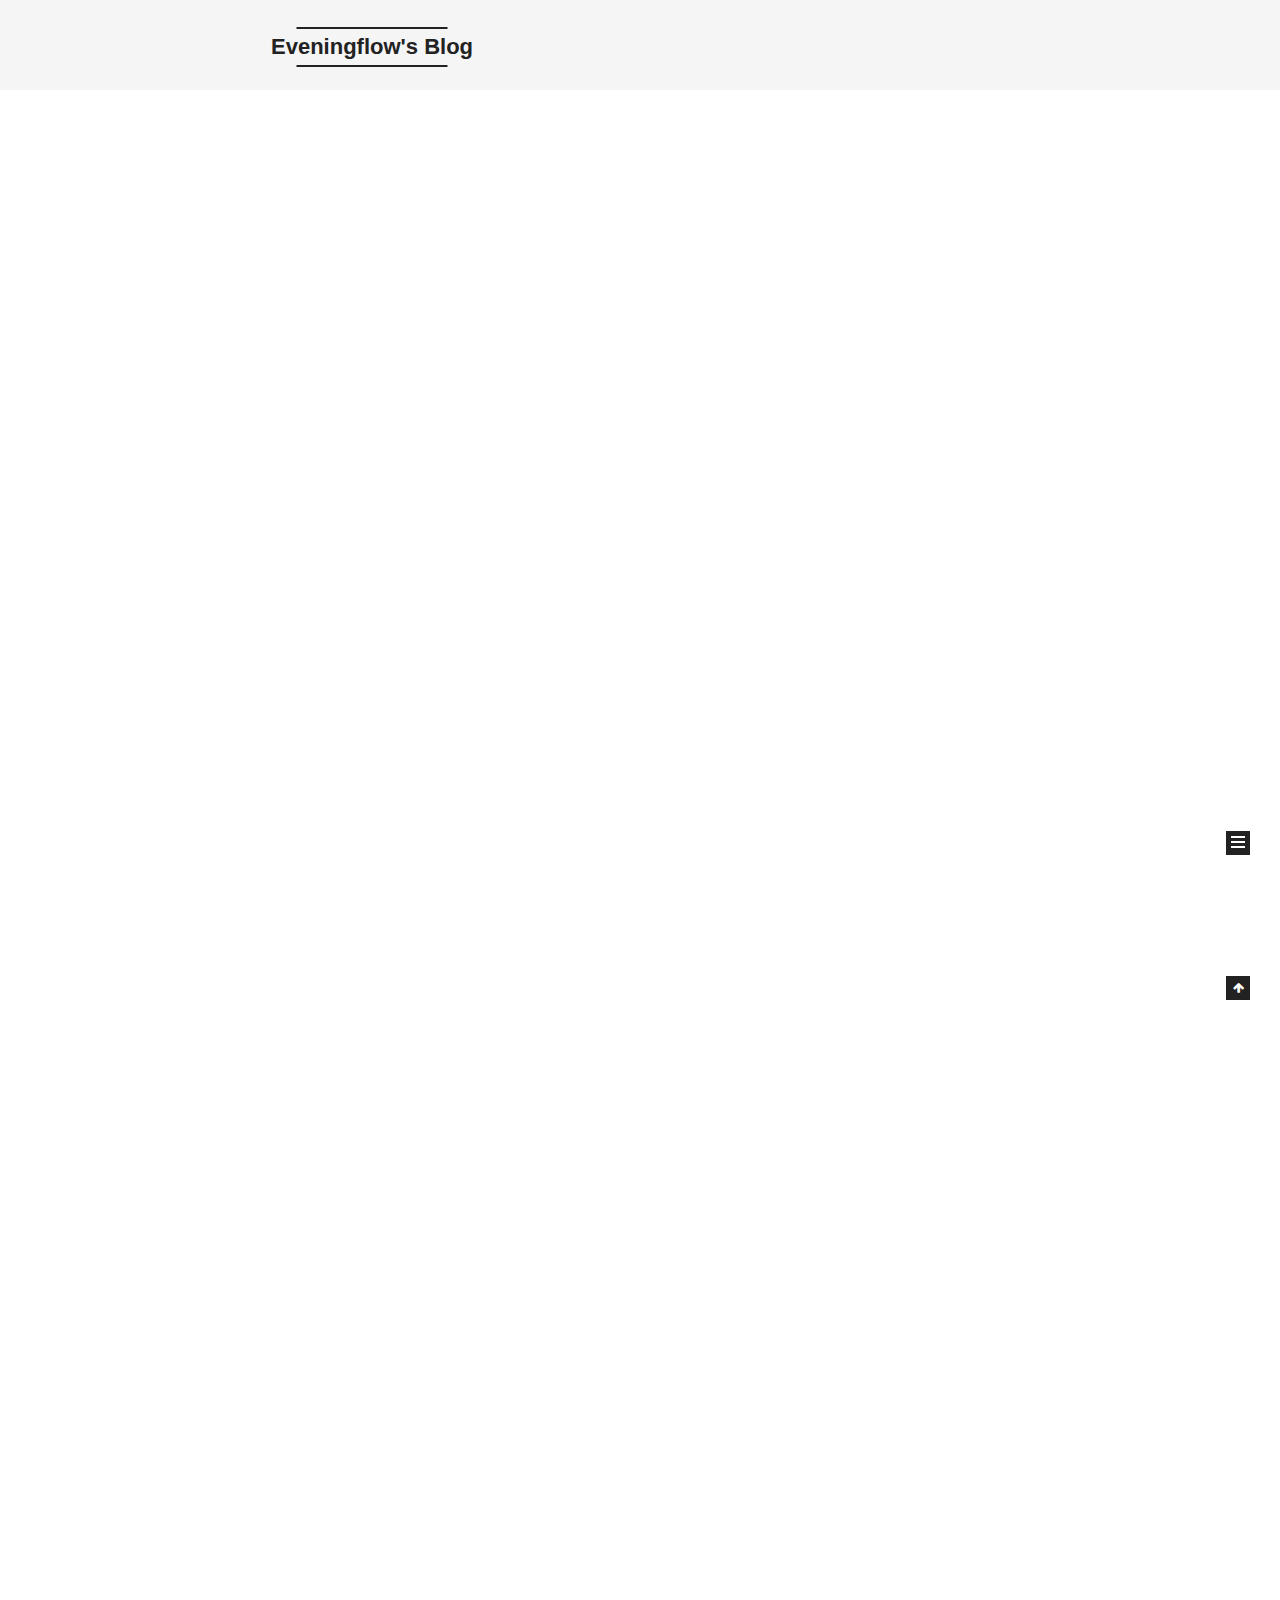
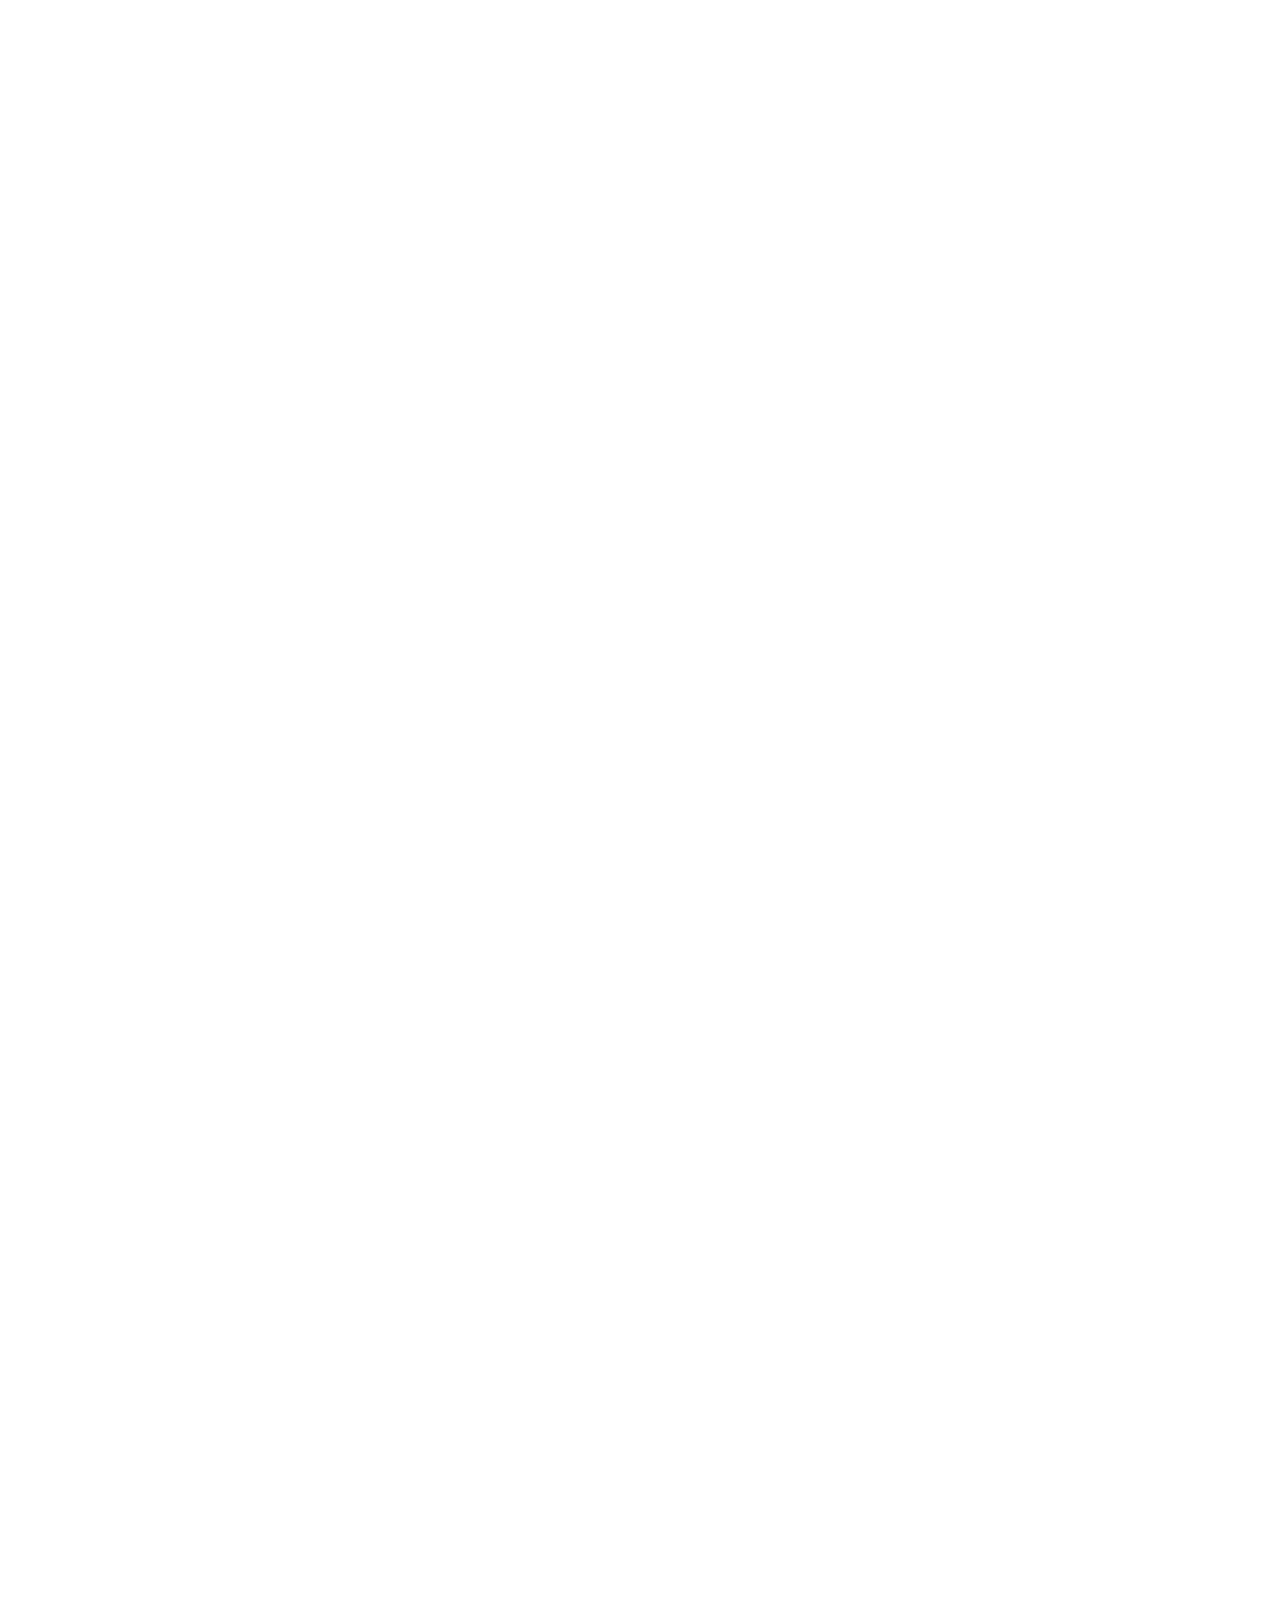
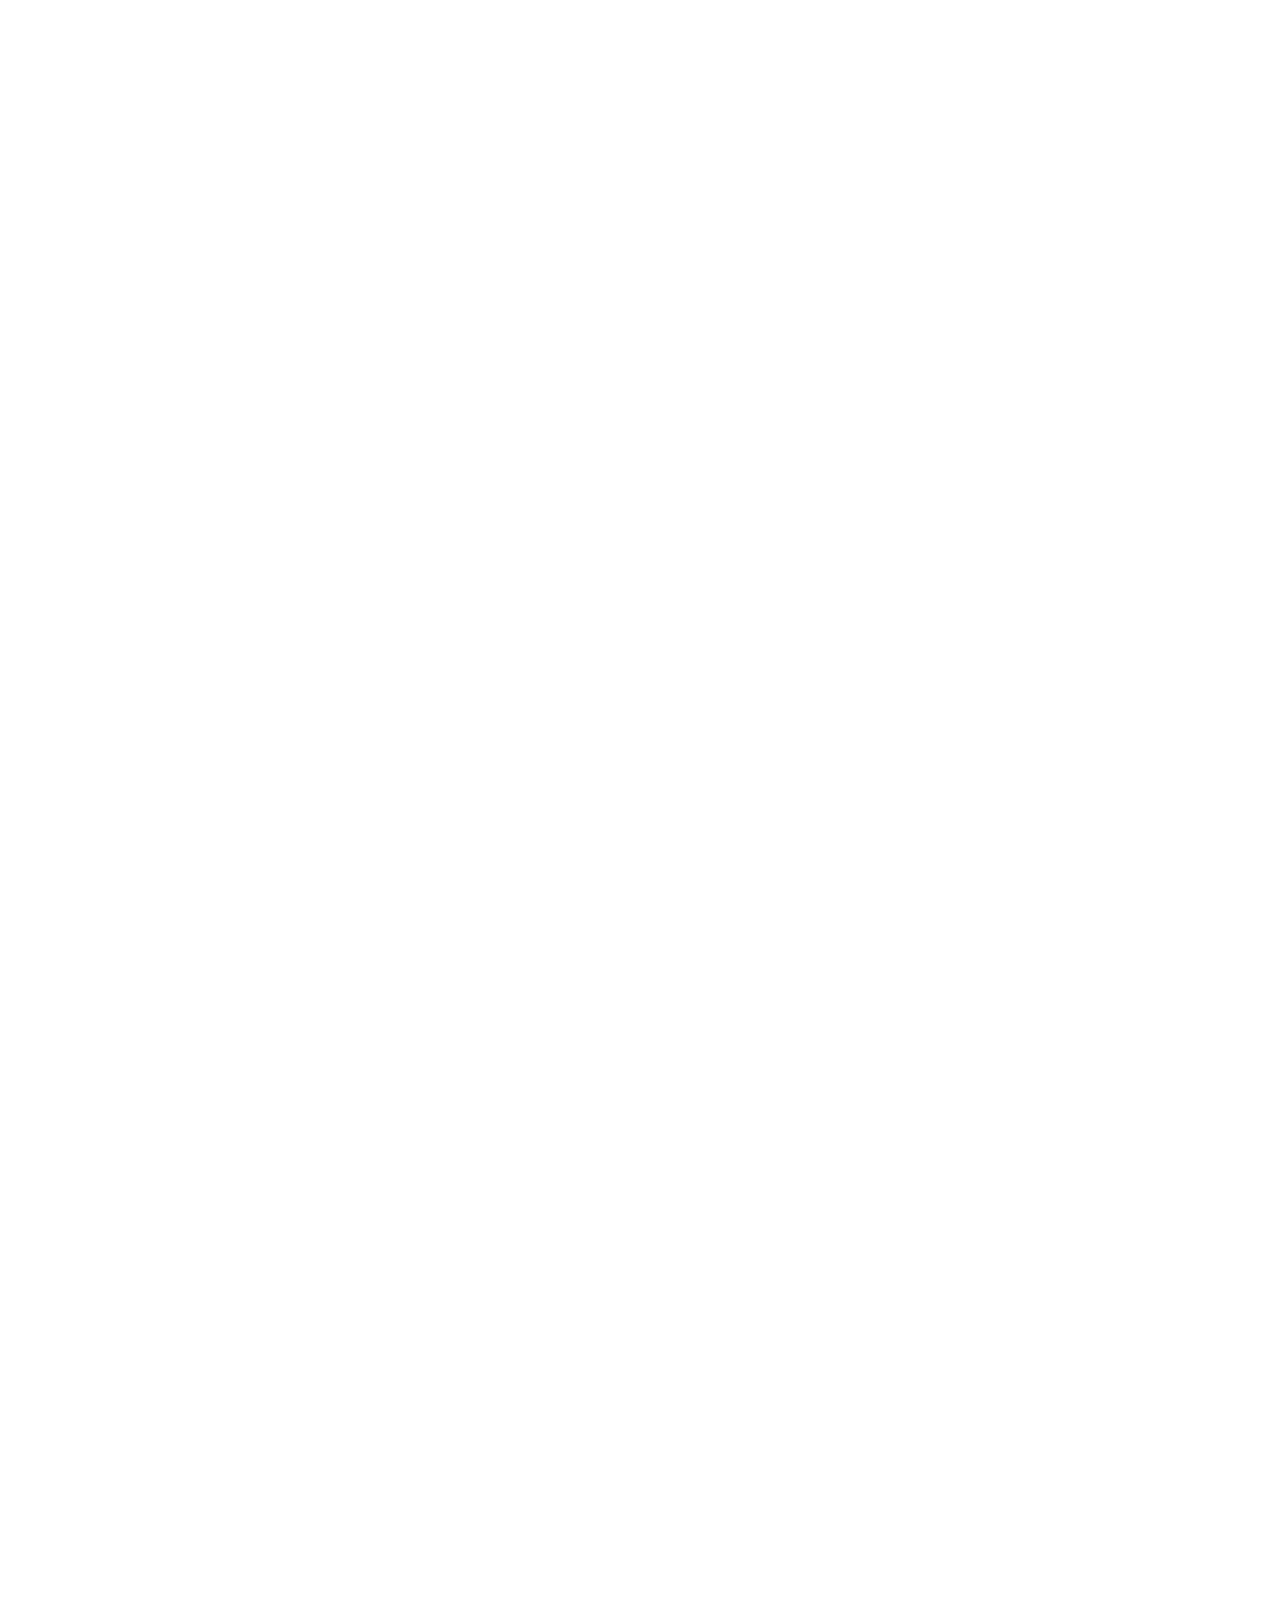
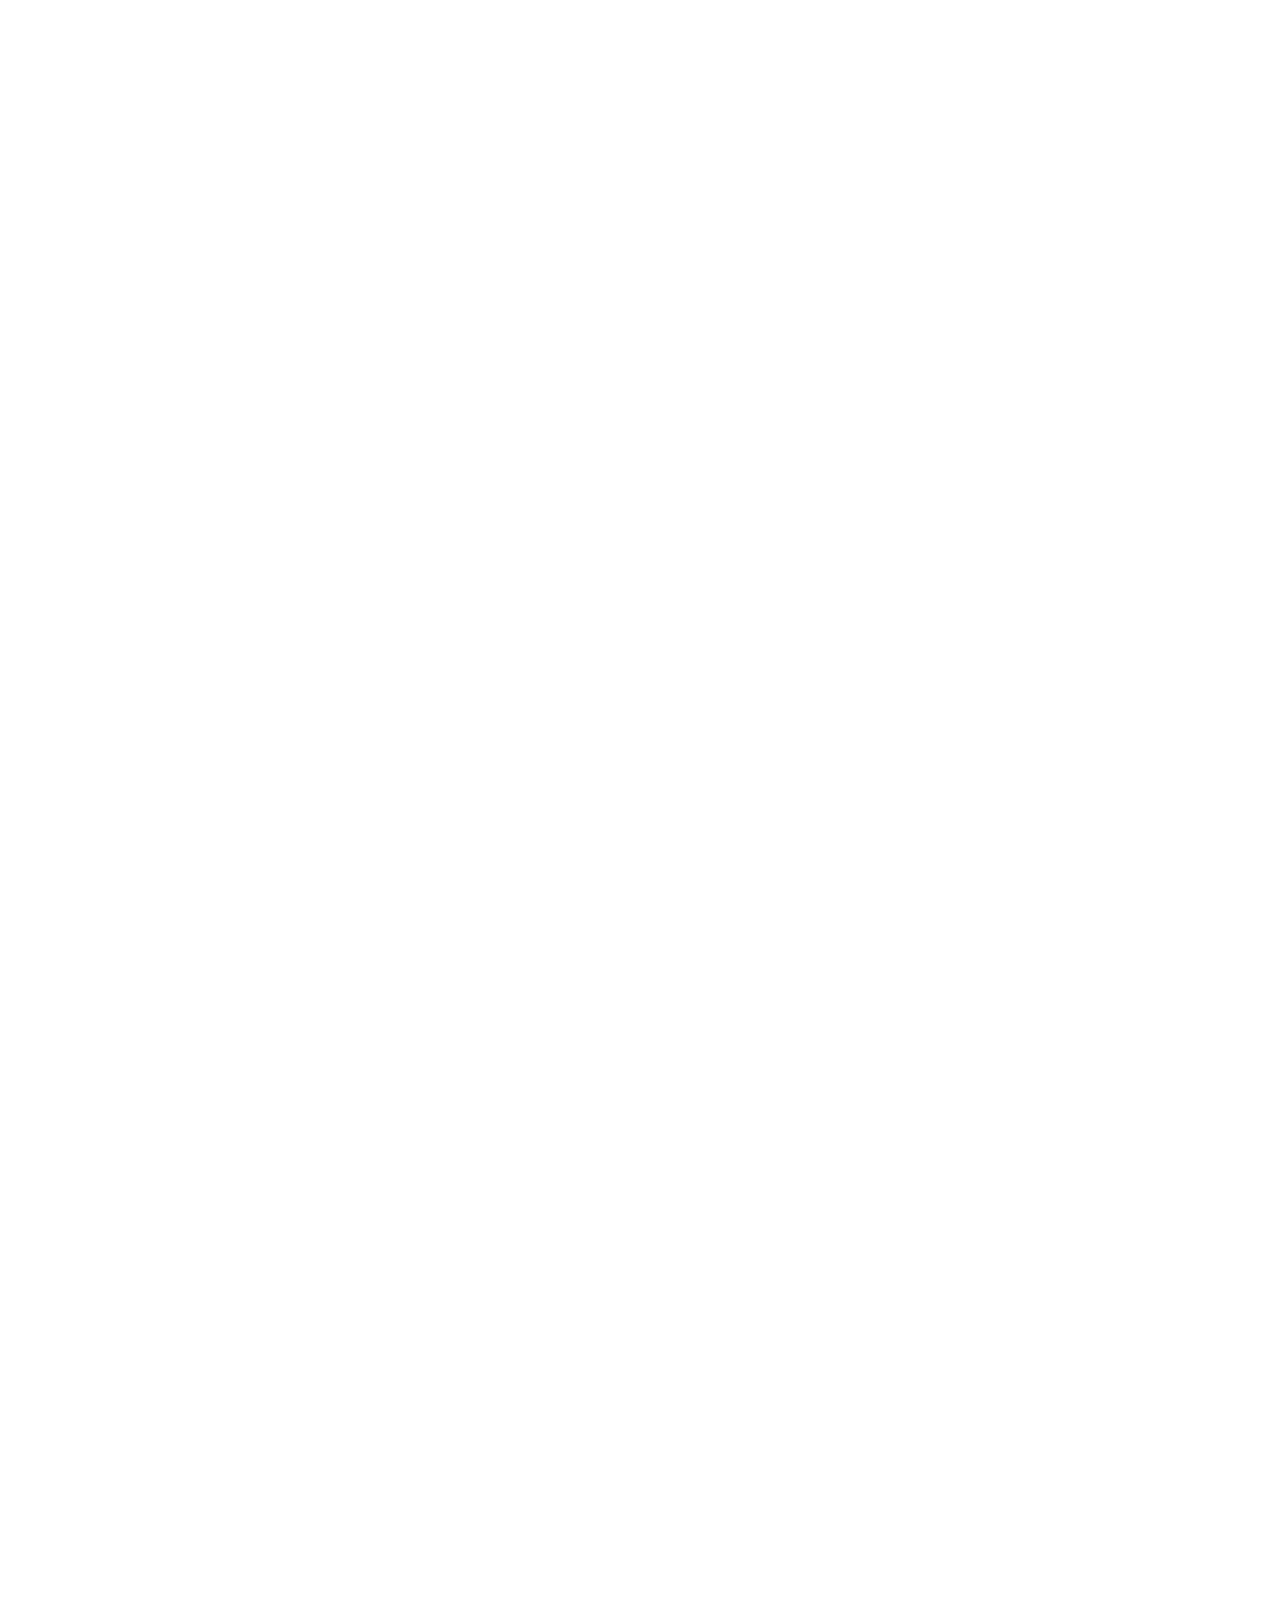
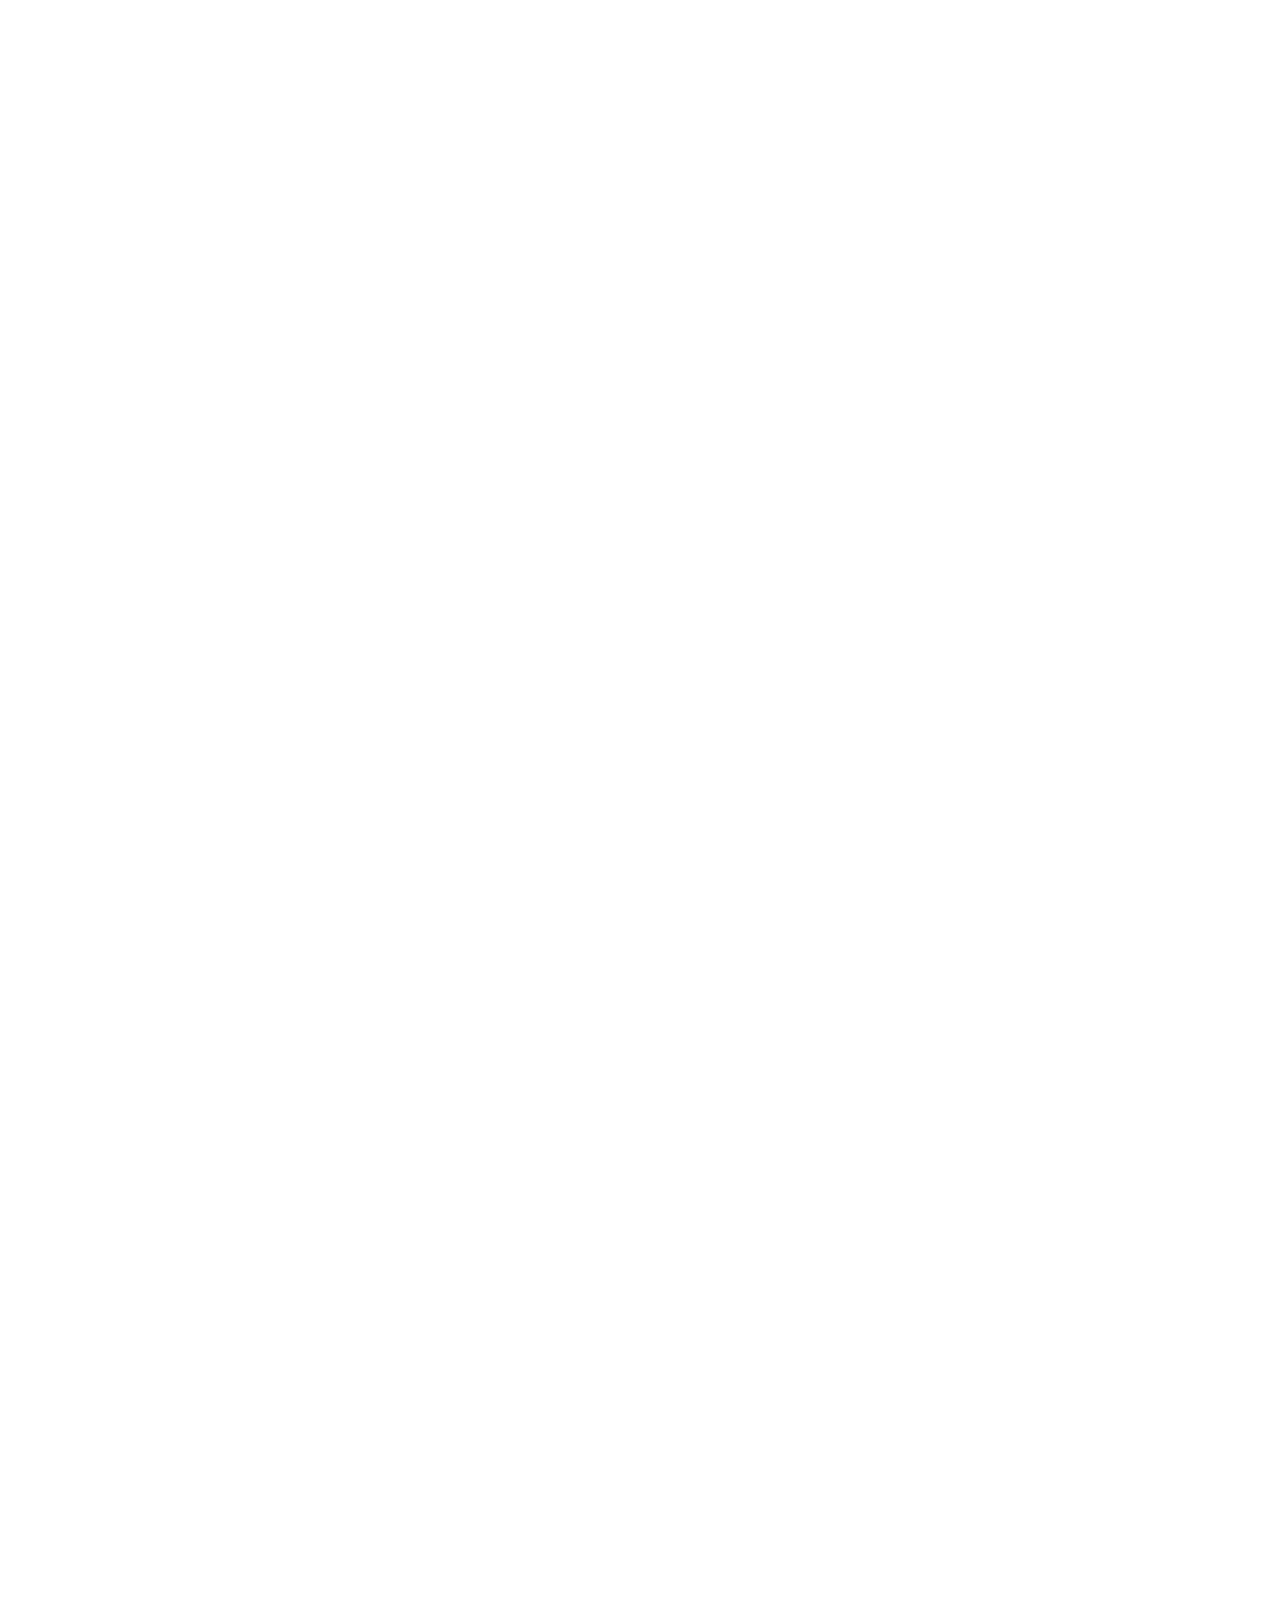
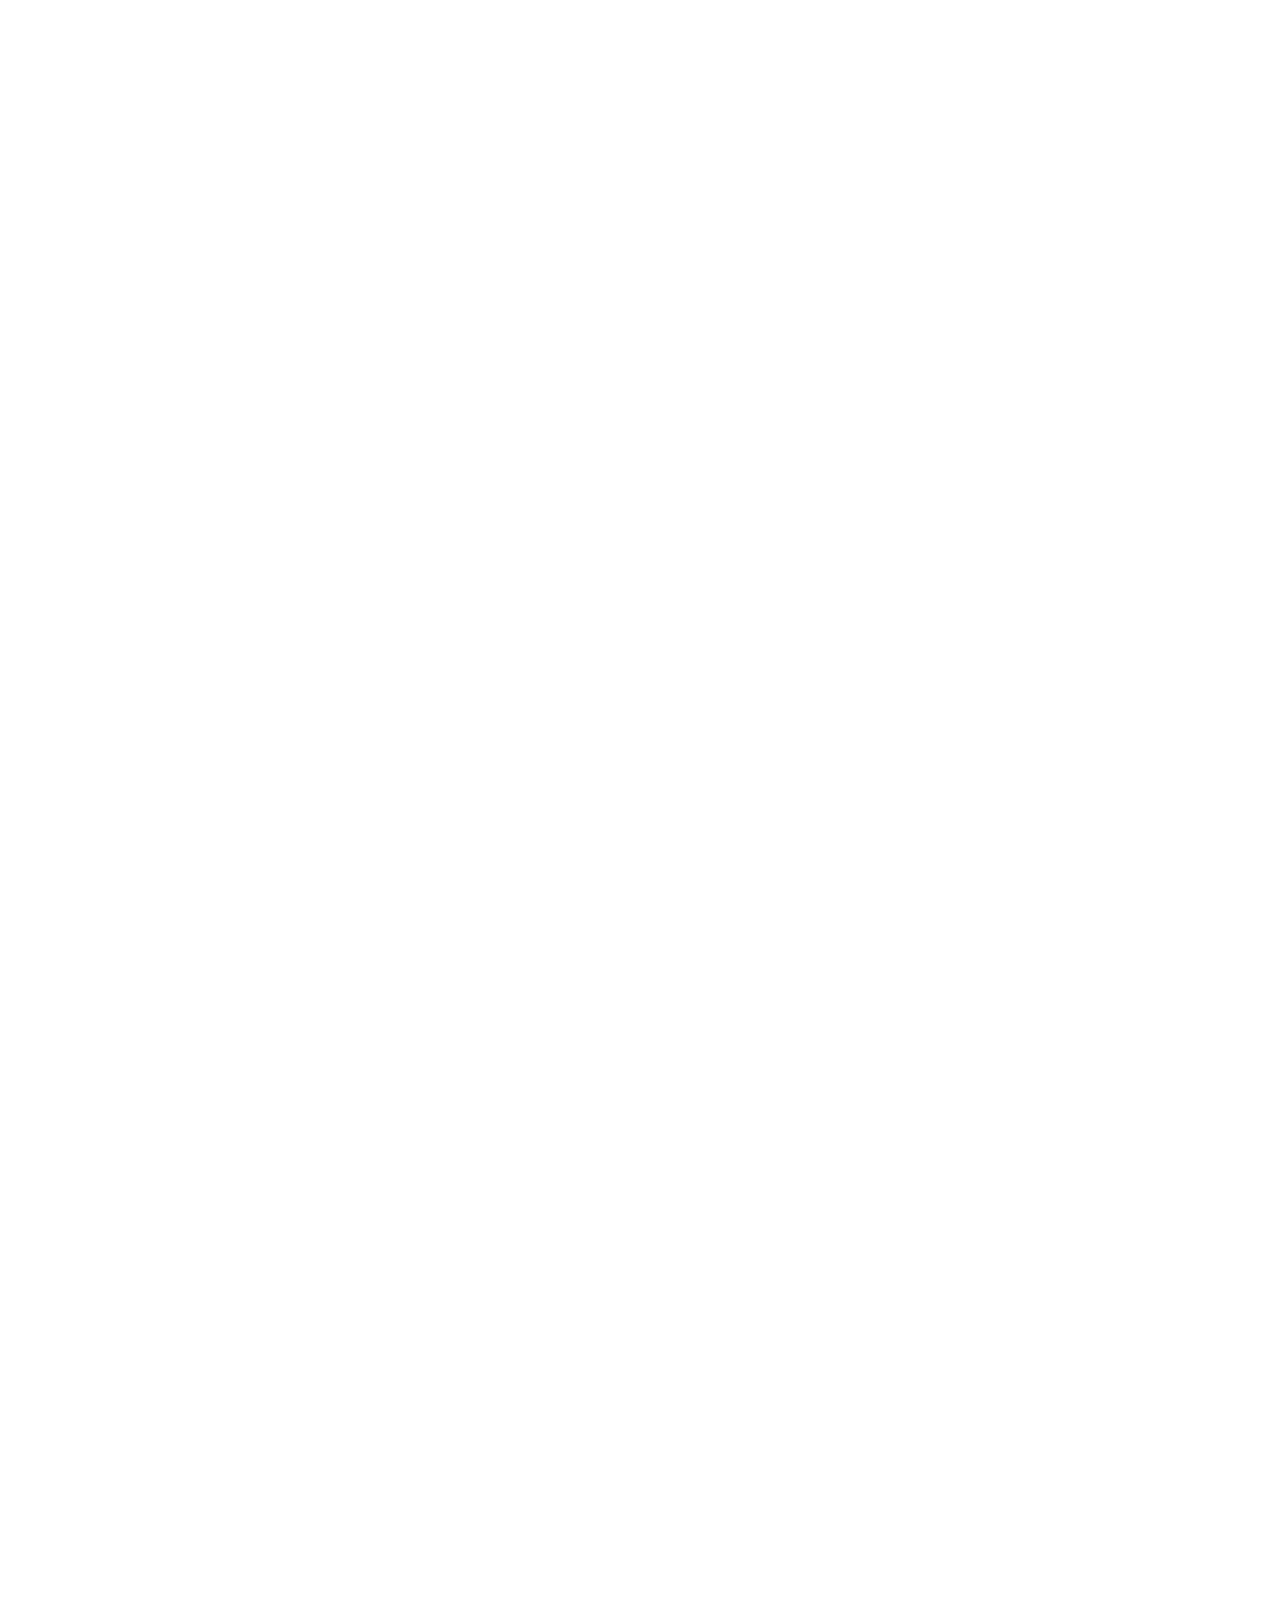
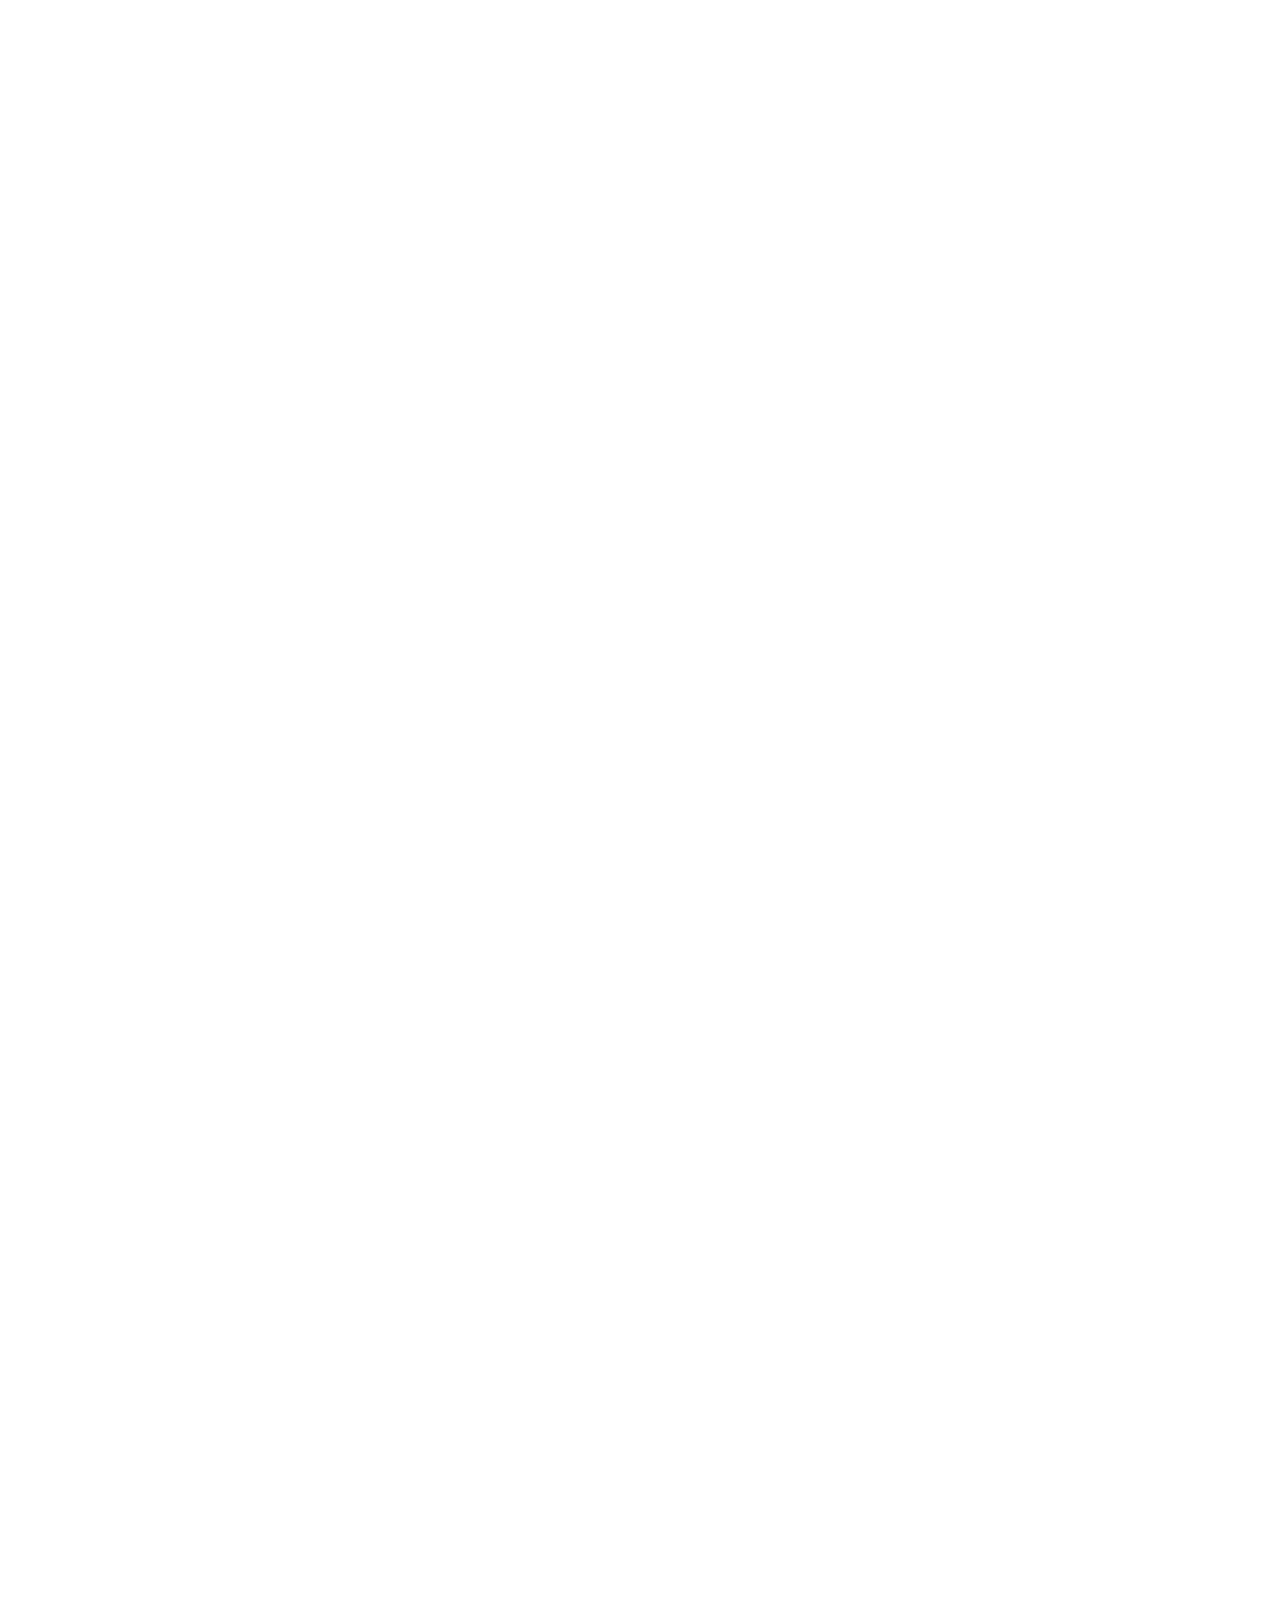
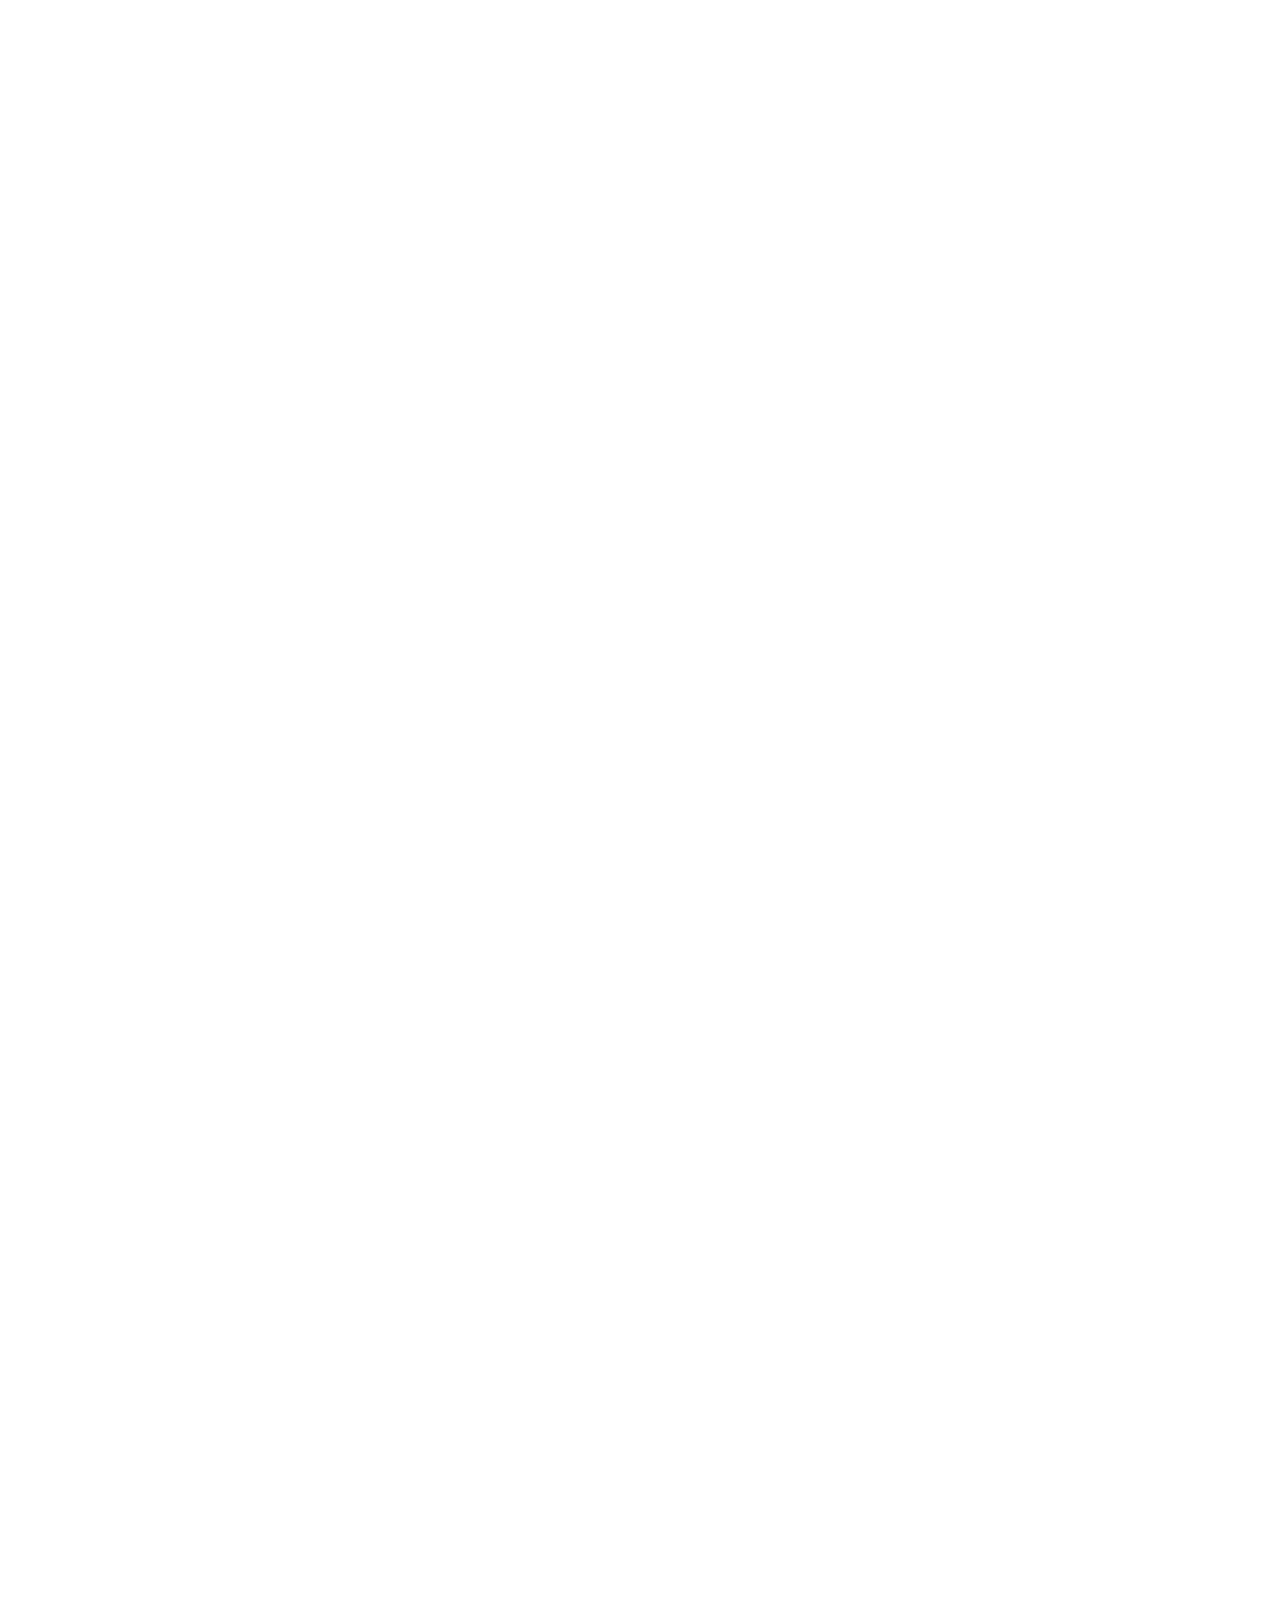
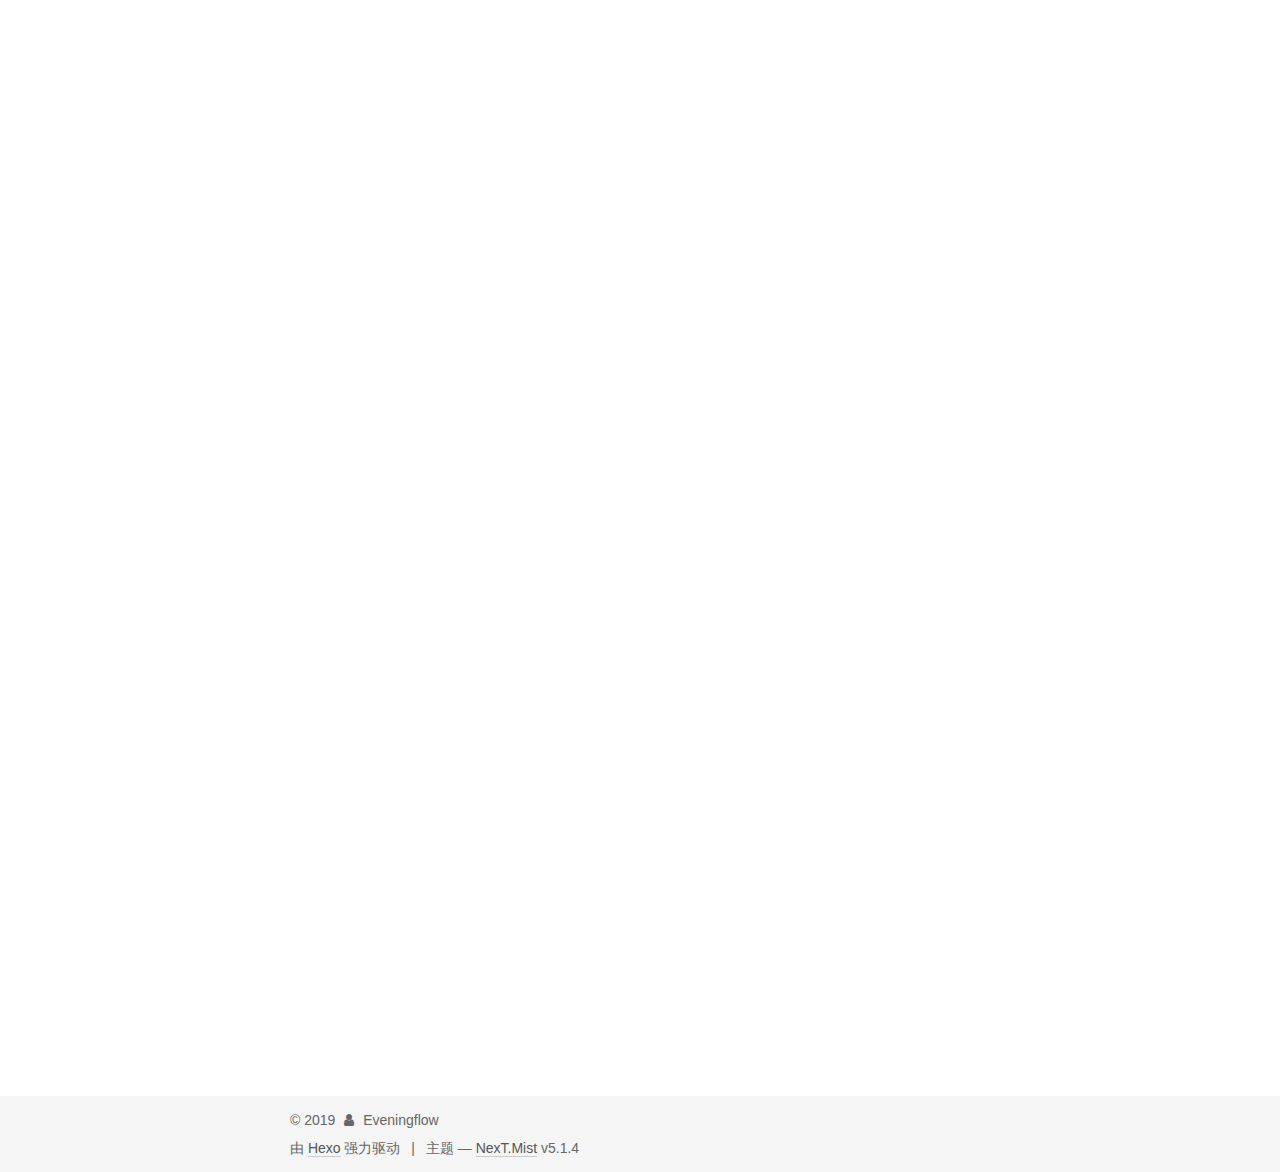
==== commit adccfa1f: "Site updated: 2019-10-12 20:18:29" ====
--- a/index.html
+++ b/index.html
@@ -382,39 +382,11 @@
 <p>个人使用Unix Makefiles</p>
 <p>常用的options有：</p>
 <ul>
-<li><p>DCMAKE_INSTALL_PREFIX=directory ——为目录指定要在其中安装LLVM工具和库的完整路径名（默认/usr/local）。</p>
-</li>
-<li><p>DCMAKE_BUILD_TYPE=type ——type选项有Debug，Release，RelWithDebInfo和MinSizeRel。默认值为Debug。</p>
-</li>
-<li><p>DLLVM_ENABLE_ASSERTIONS=On ——启用断言检查进行编译。</p>
-</li>
-<li><p>DLLVM_ENABLE_PROJECTS=”…” ——要另外构建的LLVM子项目的列表，以’;’分隔。例如要构建LLVM，Clang，libcxx和libcxxabi，使用:</p>
-<p>DLLVM_INSTALL_PROJECTS=”clang;libcxx;libcxxabi”</p>
-</li>
-<li><p>DLLVM_TARGETS_TO_BUILD=”…” ——构建针对的平台的部分项目，以’;’分隔。默认面向所有平台编译(all)，指定只编译自己需要的CPU架构可以节省时间。</p>
-</li>
+<li>DCMAKE_INSTALL_PREFIX=directory ——为目录指定要在其中安装LLVM工具和库的完整路径名（默认/usr/local）。</li>
+<li>DCMAKE_BUILD_TYPE=type ——type选项有Debug，Release，RelWithDebInfo和MinSizeRel。默认值为Debug。</li>
+<li>DLLVM_ENABLE_ASSERTIONS=On ——启用断言检查进行编译。</li>
+<li>DLLVM_ENABLE_PROJECTS=”…” ——要另外构建的LLVM子项目的列表，以’;’分隔。例如要构建LLVM，Clang，libcxx和libcxxabi，使用:<figure class="highlight plain"><table><tr><td class="gutter"><pre><span class="line">1</span><br><span class="line">2</span><br><span class="line">3</span><br><span class="line">4</span><br><span class="line">5</span><br><span class="line">6</span><br><span class="line">7</span><br><span class="line">8</span><br><span class="line">9</span><br><span class="line">10</span><br><span class="line">11</span><br><span class="line">12</span><br><span class="line">13</span><br><span class="line">14</span><br><span class="line">15</span><br><span class="line">16</span><br><span class="line">17</span><br><span class="line">18</span><br><span class="line">19</span><br><span class="line">20</span><br><span class="line">21</span><br><span class="line">22</span><br><span class="line">23</span><br><span class="line">24</span><br><span class="line">25</span><br><span class="line">26</span><br><span class="line">27</span><br><span class="line">28</span><br><span class="line">29</span><br><span class="line">30</span><br><span class="line">31</span><br><span class="line">32</span><br><span class="line">33</span><br><span class="line">34</span><br><span class="line">35</span><br><span class="line">36</span><br><span class="line">37</span><br><span class="line">38</span><br><span class="line">39</span><br><span class="line">40</span><br><span class="line">41</span><br><span class="line">42</span><br><span class="line">43</span><br><span class="line">44</span><br><span class="line">45</span><br><span class="line">46</span><br><span class="line">47</span><br><span class="line">48</span><br><span class="line">49</span><br><span class="line">50</span><br><span class="line">51</span><br><span class="line">52</span><br><span class="line">53</span><br><span class="line">54</span><br><span class="line">55</span><br><span class="line">56</span><br></pre></td><td class="code"><pre><span class="line">  </span><br><span class="line">- DLLVM\_TARGETS_TO\_BUILD=&quot;...&quot; ——构建针对的平台的部分项目，以&apos;;&apos;分隔。默认面向所有平台编译(all)，指定只编译自己需要的CPU架构可以节省时间。</span><br><span class="line"></span><br><span class="line">官方文档在[这](http://llvm.org/docs/CMake.html#options-and-variables)。</span><br><span class="line"></span><br><span class="line">由于全部构建真的很耗费资源和时间，我使用的构建clang命令（可供参考）：</span><br><span class="line"></span><br><span class="line">	$ cmake -DCMAKE_BUILD_TYPE=Release -DLLVM_TARGETS_TO_BUILD=&quot;X86&quot; -DLLVM_ENABLE_PROJECTS=clang -DLLVM_USE_LINKER=gold -G &quot;Unix Makefiles&quot; ../llvm</span><br><span class="line"></span><br><span class="line">当然你如果愿意（&lt;del&gt;而且设备跑得动&lt;/del&gt;）也可以：</span><br><span class="line"></span><br><span class="line">	$ cmake -G &quot;Unix Makefiles&quot; ../llvm</span><br><span class="line"></span><br><span class="line">### 1.1.5 编译</span><br><span class="line"></span><br><span class="line">	$ make [-j &lt;core&gt;]</span><br><span class="line">	$ sudo make install</span><br><span class="line"></span><br><span class="line">直接make也可以，但LLVM也支持并行编译，其中core取决于核心数。如：</span><br><span class="line"></span><br><span class="line">	$ make -j 4</span><br><span class="line"></span><br><span class="line">这两步一般会很久……</span><br><span class="line"></span><br><span class="line">### 1.1.6 测试</span><br><span class="line"></span><br><span class="line">在编译结束后尝试在命令行中使用clang：</span><br><span class="line"></span><br><span class="line">	$ clang -v</span><br><span class="line"></span><br><span class="line"></span><br><span class="line">本人得到结果如下：</span><br><span class="line"></span><br><span class="line">	clang version 10.0.0 </span><br><span class="line">	Target: x86_64-unknown-linux-gnu</span><br><span class="line">	Thread model: posix</span><br><span class="line">	InstalledDir: /usr/local/bin</span><br><span class="line">	Found candidate GCC installation: /usr/lib/gcc/x86_64-linux-gnu/7</span><br><span class="line">	Found candidate GCC installation: /usr/lib/gcc/x86_64-linux-gnu/7.4.0</span><br><span class="line">	Found candidate GCC installation: /usr/lib/gcc/x86_64-linux-gnu/8</span><br><span class="line">	Selected GCC installation: /usr/lib/gcc/x86_64-linux-gnu/7.4.0</span><br><span class="line">	Candidate multilib: .;@m64</span><br><span class="line">	Selected multilib: .;@m64</span><br><span class="line"></span><br><span class="line"></span><br><span class="line">![LLVM](LLVM1/2.jpg)</span><br><span class="line"></span><br><span class="line">编写一段C语言代码试试看(C++也可以):</span><br><span class="line"></span><br><span class="line">```c</span><br><span class="line">//helloworld.c</span><br><span class="line">#include &lt;stdio.h&gt;</span><br><span class="line">int main() &#123;</span><br><span class="line">	printf(&quot;hello world\n&quot;);</span><br><span class="line">	return 0;</span><br><span class="line">&#125;</span><br></pre></td></tr></table></figure></li>
 </ul>
-<p>官方文档在<a href="http://llvm.org/docs/CMake.html#options-and-variables" target="_blank" rel="noopener">这</a>。</p>
-<p>由于全部构建真的很耗费资源和时间，我使用的构建clang命令（可供参考）：</p>
-<pre><code>$ cmake -DCMAKE_BUILD_TYPE=Release -DLLVM_TARGETS_TO_BUILD=&quot;X86&quot; -DLLVM_ENABLE_PROJECTS=clang -DLLVM_USE_LINKER=gold -G &quot;Unix Makefiles&quot; ../llvm</code></pre><p>当然你如果愿意（<del>而且设备跑得动</del>）也可以：<br>    $ cmake -G “Unix Makefiles” ../llvm</p>
-<h3 id="1-1-5-编译"><a href="#1-1-5-编译" class="headerlink" title="1.1.5 编译"></a>1.1.5 编译</h3><pre><code>$ make [-j &lt;core&gt;]
-$ sudo make install</code></pre><p>直接make也可以，但LLVM也支持并行编译，其中core取决于核心数。如：</p>
-<pre><code>$ make -j 4</code></pre><p>这两步一般会很久……</p>
-<h3 id="1-1-6-测试"><a href="#1-1-6-测试" class="headerlink" title="1.1.6 测试"></a>1.1.6 测试</h3><p>在编译结束后尝试在命令行中使用clang：</p>
-<pre><code>$ clang -v</code></pre><p>本人得到结果如下：</p>
-<pre><code>clang version 10.0.0 
-Target: x86_64-unknown-linux-gnu
-Thread model: posix
-InstalledDir: /usr/local/bin
-Found candidate GCC installation: /usr/lib/gcc/x86_64-linux-gnu/7
-Found candidate GCC installation: /usr/lib/gcc/x86_64-linux-gnu/7.4.0
-Found candidate GCC installation: /usr/lib/gcc/x86_64-linux-gnu/8
-Selected GCC installation: /usr/lib/gcc/x86_64-linux-gnu/7.4.0
-Candidate multilib: .;@m64
-Selected multilib: .;@m64</code></pre><p><img src="/2019/09/28/LLVM1/2.jpg" alt="LLVM"></p>
-<p>编写一段C语言代码试试看(C++也可以):</p>
-<figure class="highlight c"><table><tr><td class="gutter"><pre><span class="line">1</span><br><span class="line">2</span><br><span class="line">3</span><br><span class="line">4</span><br><span class="line">5</span><br><span class="line">6</span><br></pre></td><td class="code"><pre><span class="line"><span class="comment">//helloworld.c</span></span><br><span class="line"><span class="meta">#<span class="meta-keyword">include</span> <span class="meta-string">&lt;stdio.h&gt;</span></span></span><br><span class="line"><span class="function"><span class="keyword">int</span> <span class="title">main</span><span class="params">()</span> </span>&#123;</span><br><span class="line">	<span class="built_in">printf</span>(<span class="string">"hello world\n"</span>);</span><br><span class="line">	<span class="keyword">return</span> <span class="number">0</span>;</span><br><span class="line">&#125;</span><br></pre></td></tr></table></figure>
-
 <p>用clang编译：</p>
 <pre><code>$ clang helloworld.c -o hello.out
 $ ./hello.out</code></pre><p>如果是C++代码则：</p>
@@ -436,8 +408,8 @@
 <h3 id="1-2-2-clone项目源代码"><a href="#1-2-2-clone项目源代码" class="headerlink" title="1.2.2 clone项目源代码"></a>1.2.2 clone项目源代码</h3><p>你也可以选择去github上直接download。</p>
 <pre><code>$ git clone https://github.com/llvm/llvm-progect.git</code></pre><h3 id="1-2-3-Cmake编译"><a href="#1-2-3-Cmake编译" class="headerlink" title="1.2.3 Cmake编译"></a>1.2.3 Cmake编译</h3><p>在项目总目录下新建build目录（避免污染项目源代码）</p>
 <pre><code>$ mkdir build
-$ cd build</code></pre><p>运行Cmake。<br>    $ cmake -DLLVM_ENABLE_PROJECTS=clang -G “Visual Studio 15 2017” -A x64 -Thost=x64 ..\llvm</p>
-<ul>
+$ cd build</code></pre><p>运行Cmake。</p>
+<pre><code>$ cmake -DLLVM_ENABLE_PROJECTS=clang -G &quot;Visual Studio 15 2017&quot; -A x64 -Thost=x64 ..\llvm</code></pre><ul>
 <li>如果使用Visual Studio 2019则改为-G “Visual Studio 16 2019”。</li>
 <li>如果需要适配x86则改为 -A Win32。</li>
 </ul>
@@ -488,7 +460,7 @@
 <h2 id="Clang-Clang-使用"><a href="#Clang-Clang-使用" class="headerlink" title="Clang(Clang++)使用"></a>Clang(Clang++)使用</h2><p>我们先随便写一段以下代码：</p>
 <figure class="highlight c++"><table><tr><td class="gutter"><pre><span class="line">1</span><br><span class="line">2</span><br><span class="line">3</span><br><span class="line">4</span><br><span class="line">5</span><br><span class="line">6</span><br><span class="line">7</span><br><span class="line">8</span><br><span class="line">9</span><br><span class="line">10</span><br><span class="line">11</span><br><span class="line">12</span><br><span class="line">13</span><br><span class="line">14</span><br><span class="line">15</span><br><span class="line">16</span><br></pre></td><td class="code"><pre><span class="line"><span class="comment">//test.cpp</span></span><br><span class="line"><span class="meta">#<span class="meta-keyword">include</span> <span class="meta-string">&lt;iostream&gt;</span></span></span><br><span class="line"><span class="meta">#<span class="meta-keyword">include</span> <span class="meta-string">&lt;algorithm&gt;</span></span></span><br><span class="line"></span><br><span class="line"><span class="keyword">using</span> <span class="keyword">namespace</span> <span class="built_in">std</span>;</span><br><span class="line"></span><br><span class="line"><span class="keyword">int</span> a[<span class="number">10</span>] = &#123;<span class="number">4</span>,<span class="number">2</span>,<span class="number">7</span>,<span class="number">5</span>,<span class="number">6</span>,<span class="number">1</span>,<span class="number">8</span>,<span class="number">9</span>,<span class="number">3</span>,<span class="number">0</span>&#125;;</span><br><span class="line"></span><br><span class="line"><span class="function"><span class="keyword">int</span> <span class="title">main</span><span class="params">()</span> </span>&#123;</span><br><span class="line">	<span class="keyword">for</span>(<span class="keyword">int</span> i = <span class="number">0</span>; i &lt; <span class="number">10</span>; ++i)</span><br><span class="line">		<span class="built_in">cout</span> &lt;&lt; a[i] &lt;&lt; (i == <span class="number">9</span>?<span class="string">"\n"</span>:<span class="string">" "</span>);</span><br><span class="line">	sort(a,a+<span class="number">10</span>);</span><br><span class="line">	<span class="keyword">for</span>(<span class="keyword">int</span> i = <span class="number">0</span>; i &lt; <span class="number">10</span>; ++i)</span><br><span class="line">		<span class="built_in">cout</span> &lt;&lt; a[i] &lt;&lt; (i == <span class="number">9</span>?<span class="string">"\n"</span>:<span class="string">" "</span>);</span><br><span class="line">	<span class="keyword">return</span> <span class="number">0</span>;</span><br><span class="line">&#125;</span><br></pre></td></tr></table></figure>
 
-<p><img src="/2019/09/28/LLVM1/Users/asus/Desktop/LLVM1/6.jpg" alt="LLVM"></p>
+<p><img src="/2019/09/28/LLVM1/6.jpg" alt="LLVM"></p>
 <h3 id="3-1-生成预处理文件："><a href="#3-1-生成预处理文件：" class="headerlink" title="3.1.生成预处理文件："></a>3.1.生成预处理文件：</h3><pre><code>$ clang++ -E test.cpp -o test.i</code></pre><p>生成文件test.i（部分）如下：</p>
 <img src="/2019/09/28/LLVM1/7.jpg" alt="LLVM" style="zoom:80%;">
 
--- a/css/main.css
+++ b/css/main.css
@@ -1822,7 +1822,7 @@
   width: 4px;
   height: 4px;
   border-radius: 50%;
-  background: #82d19e;
+  background: #c4ac4d;
 }
 .links-of-blogroll {
   font-size: 13px;
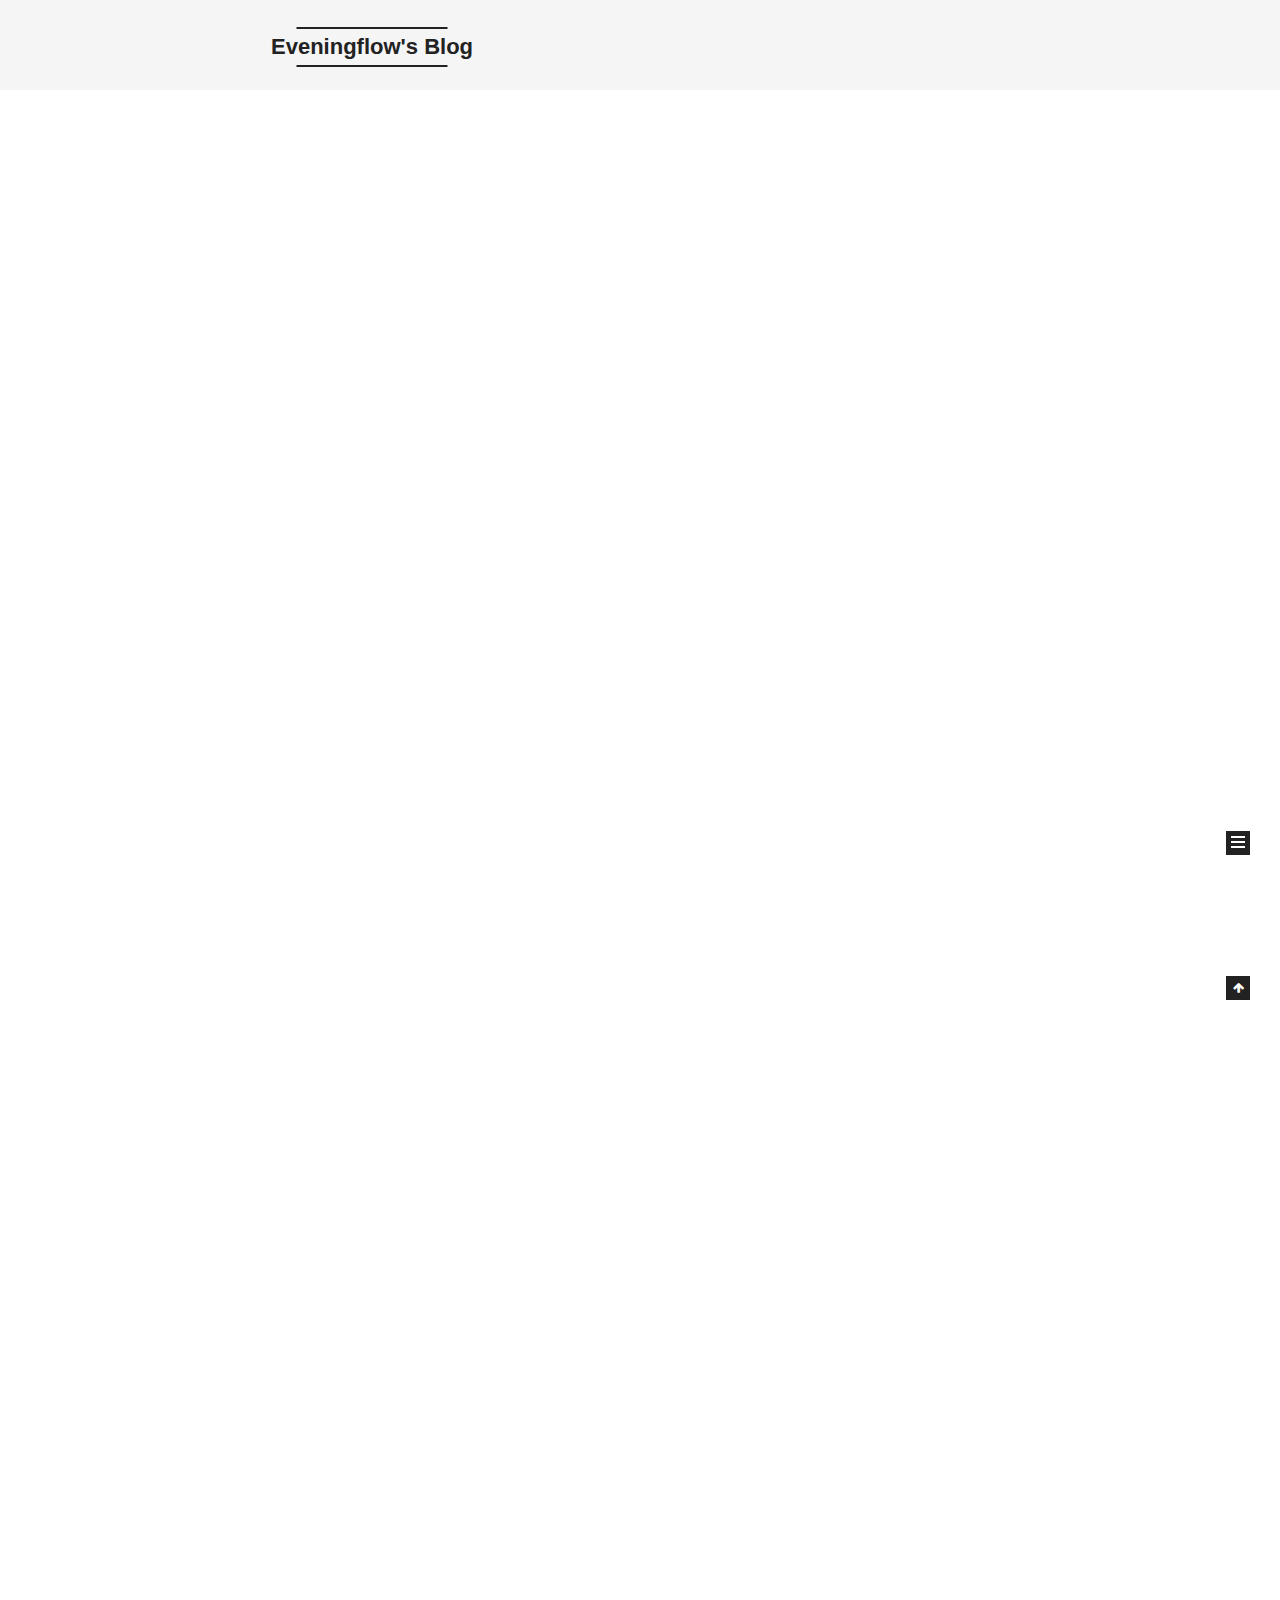
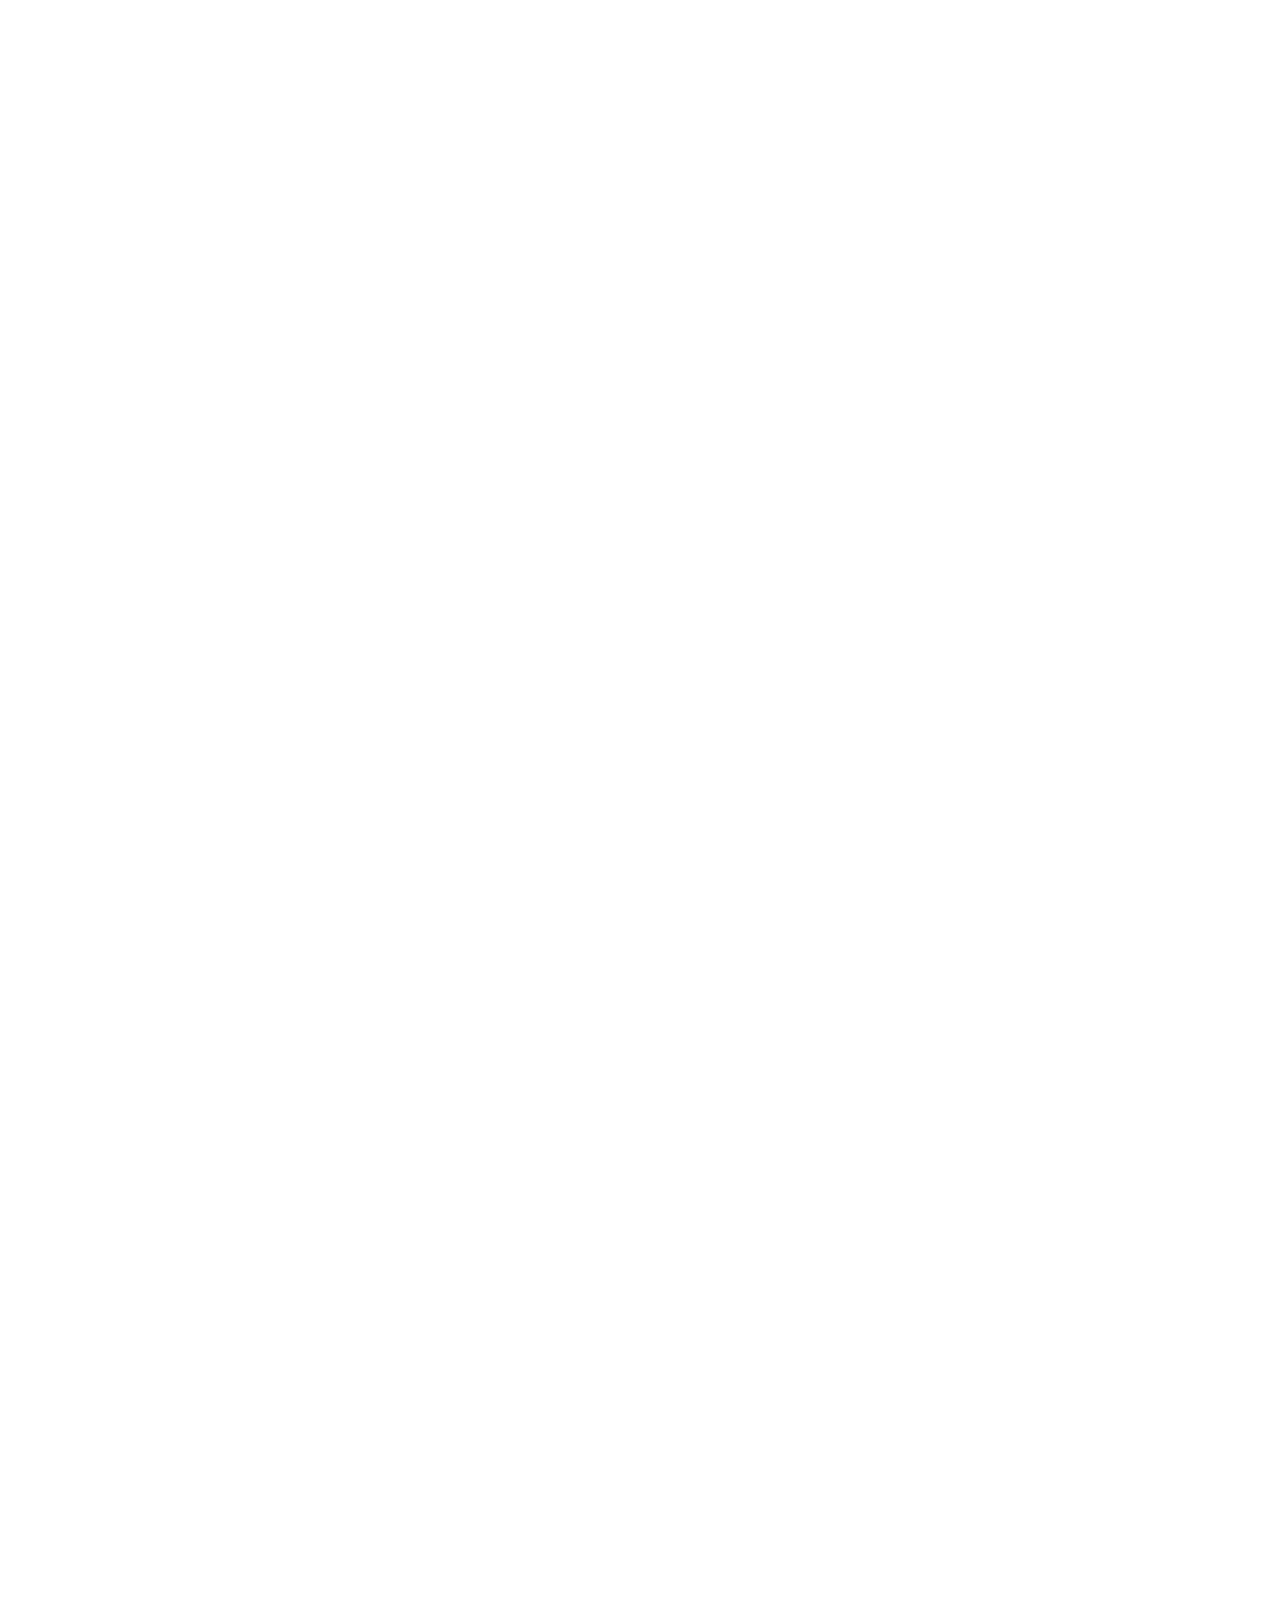
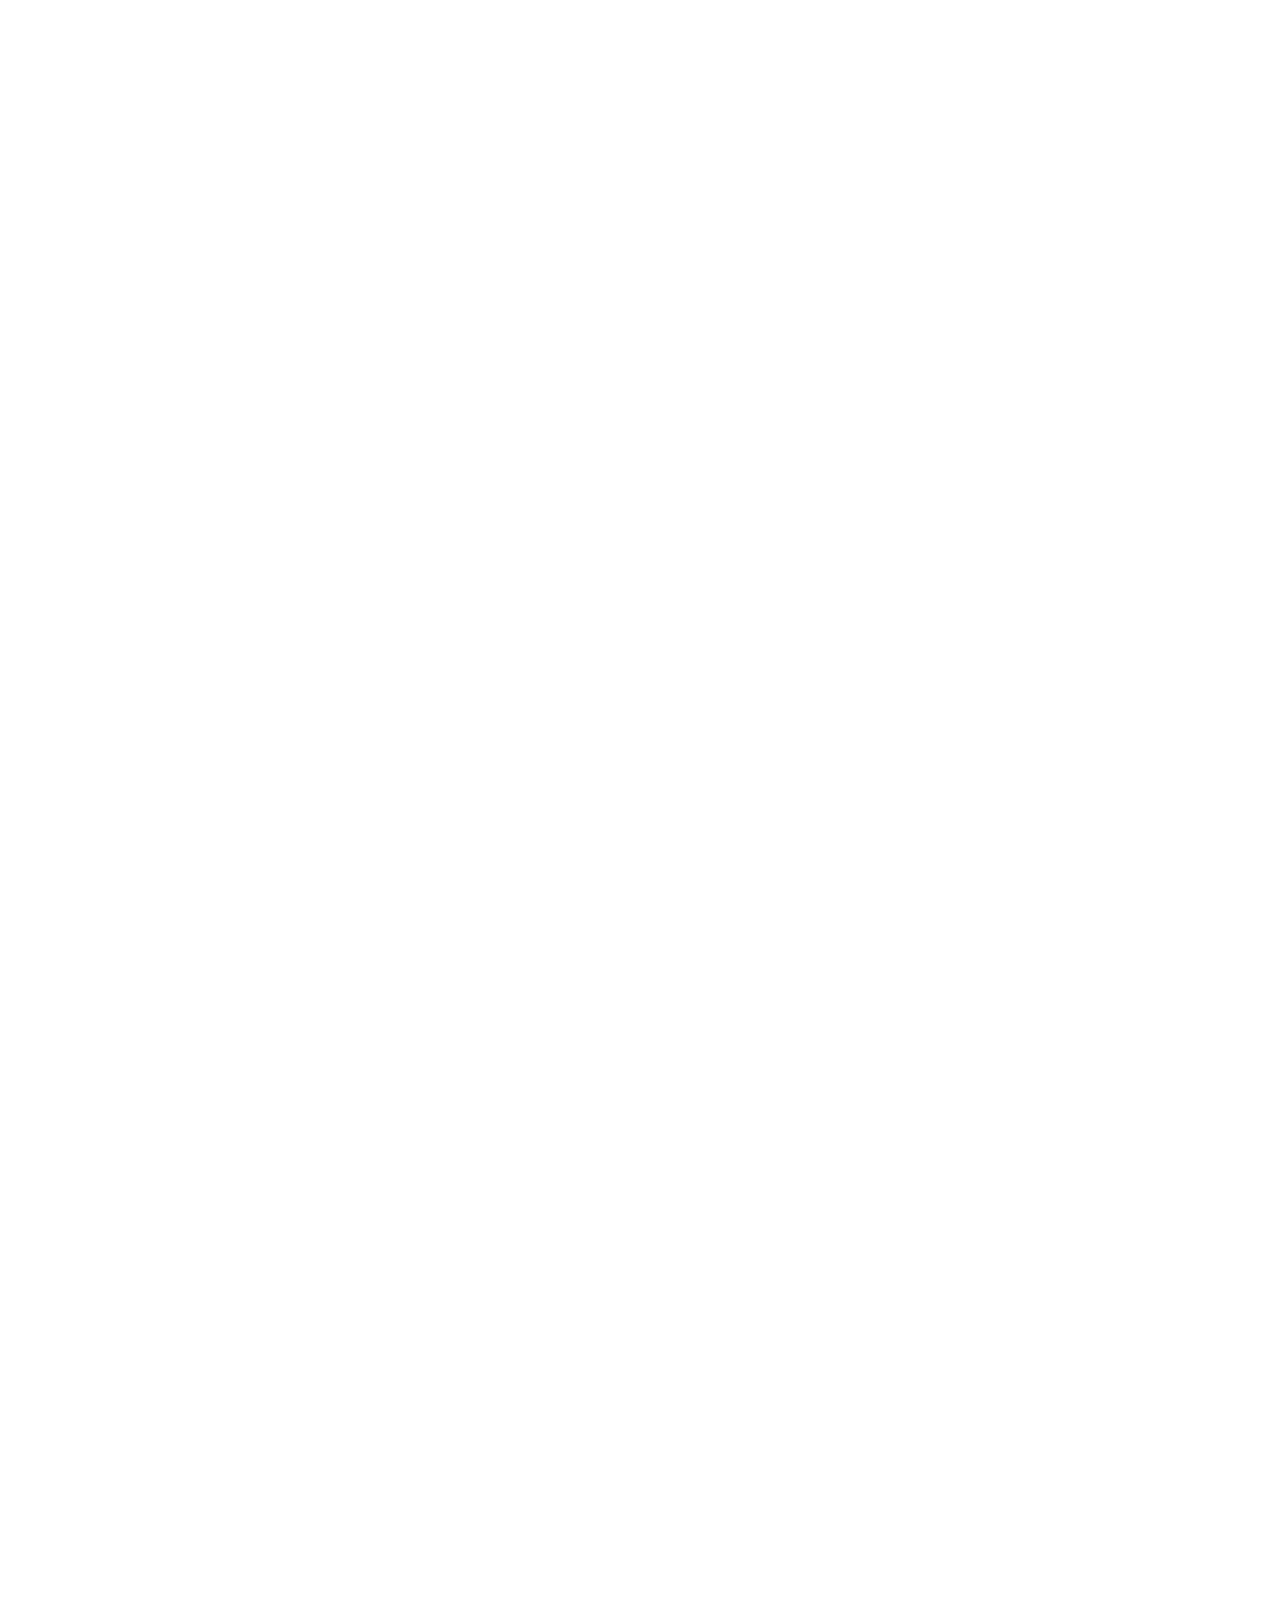
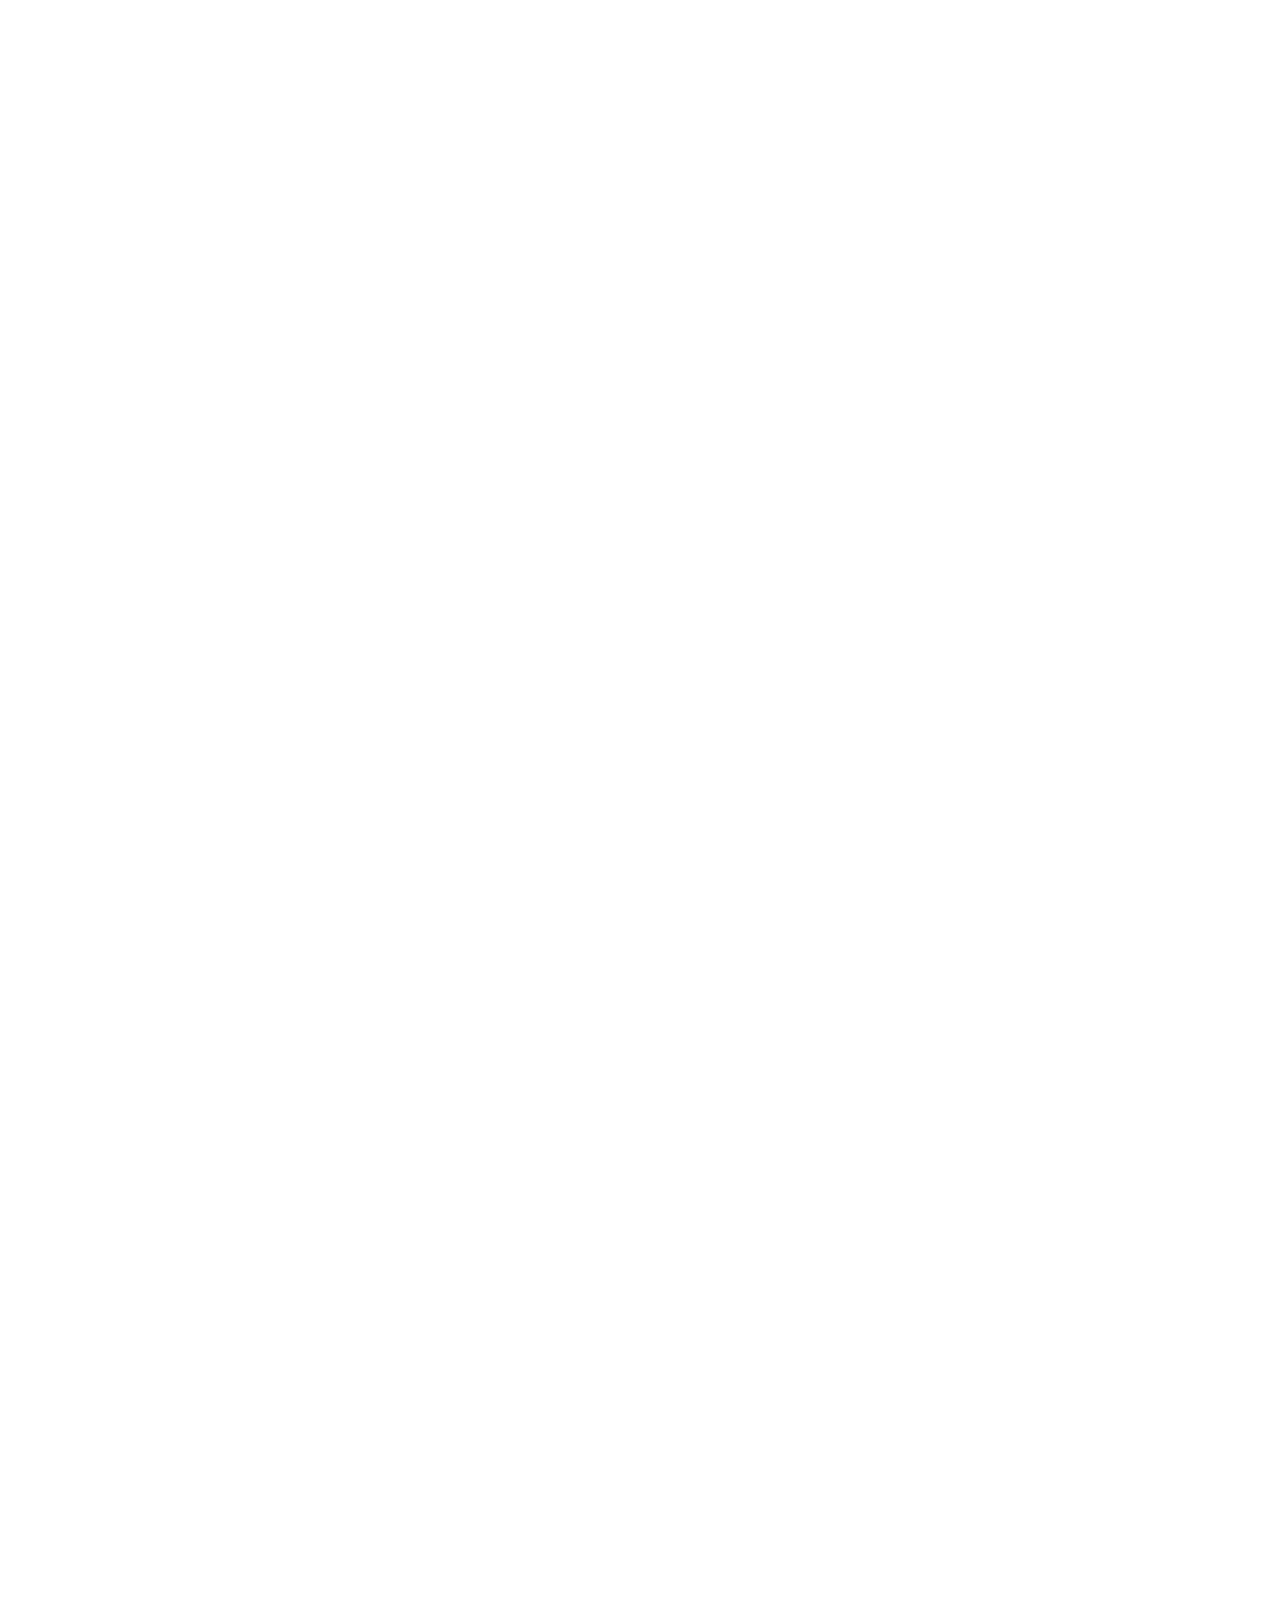
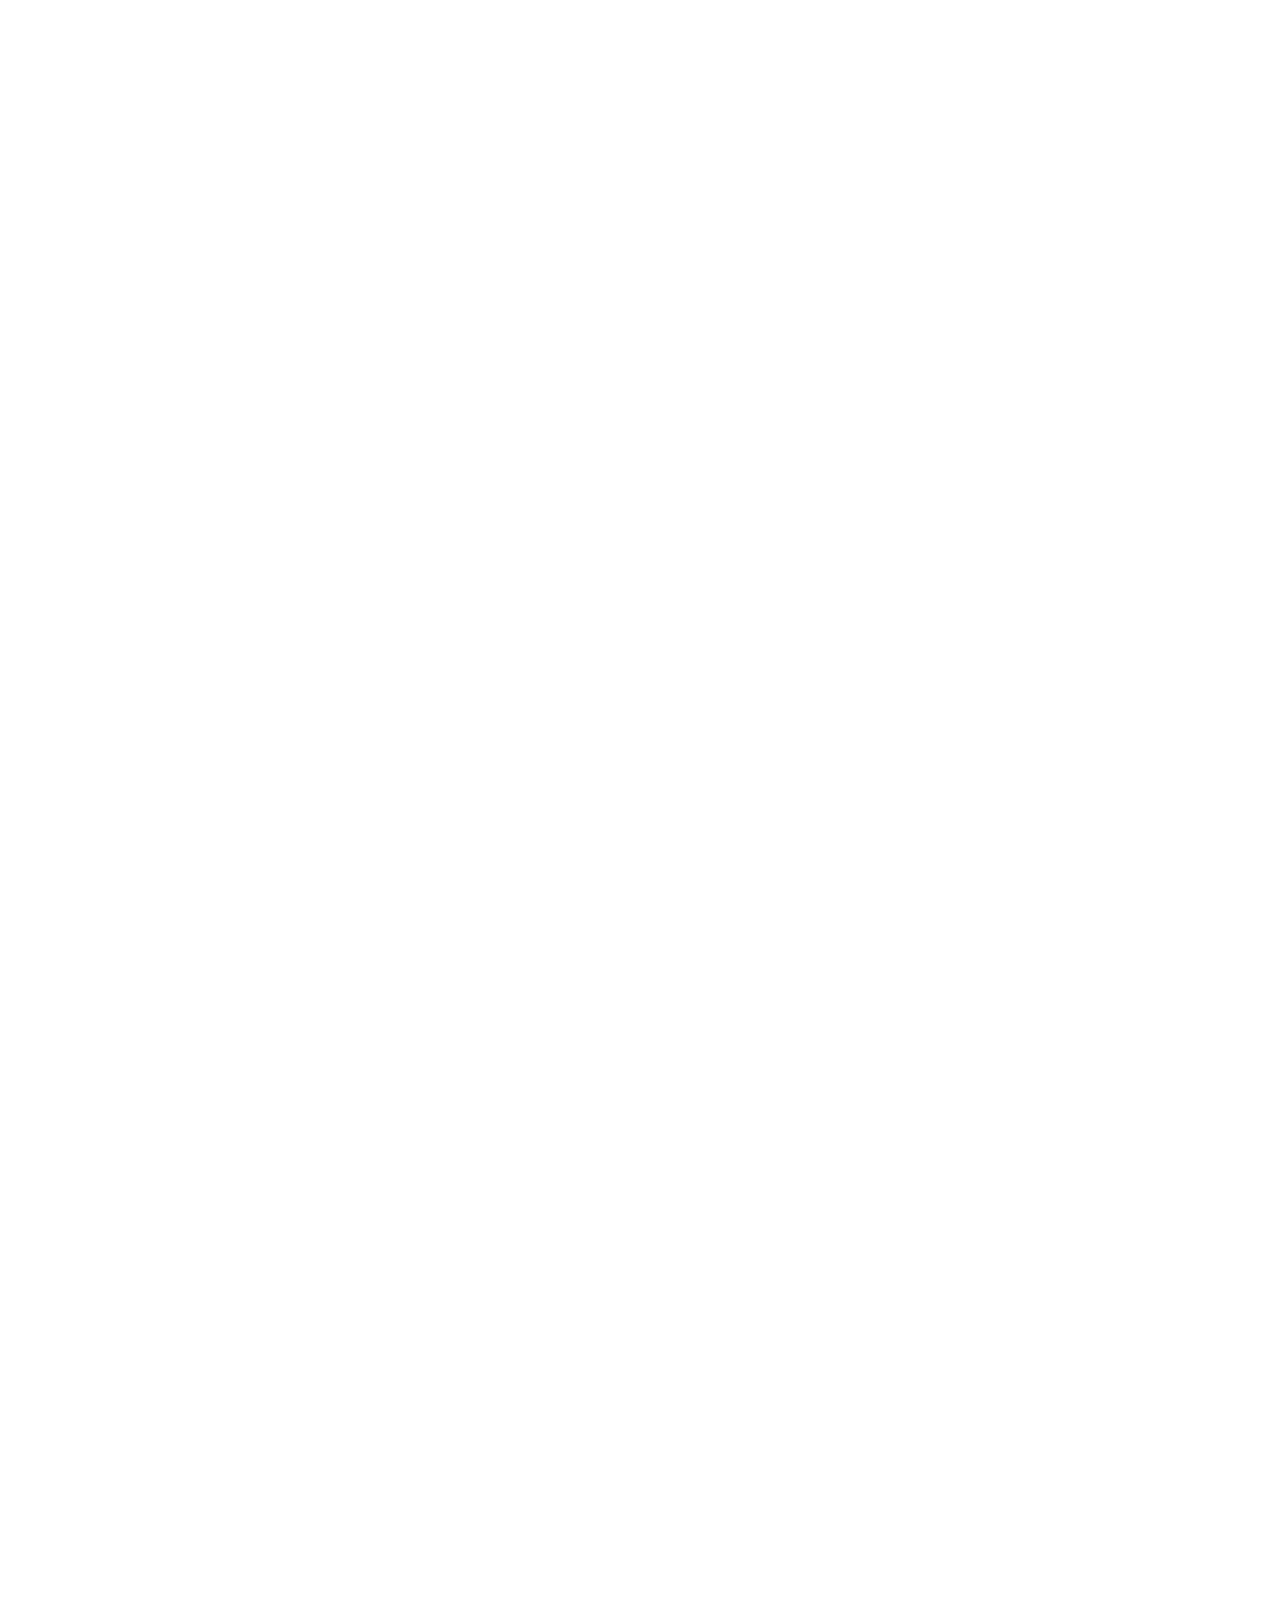
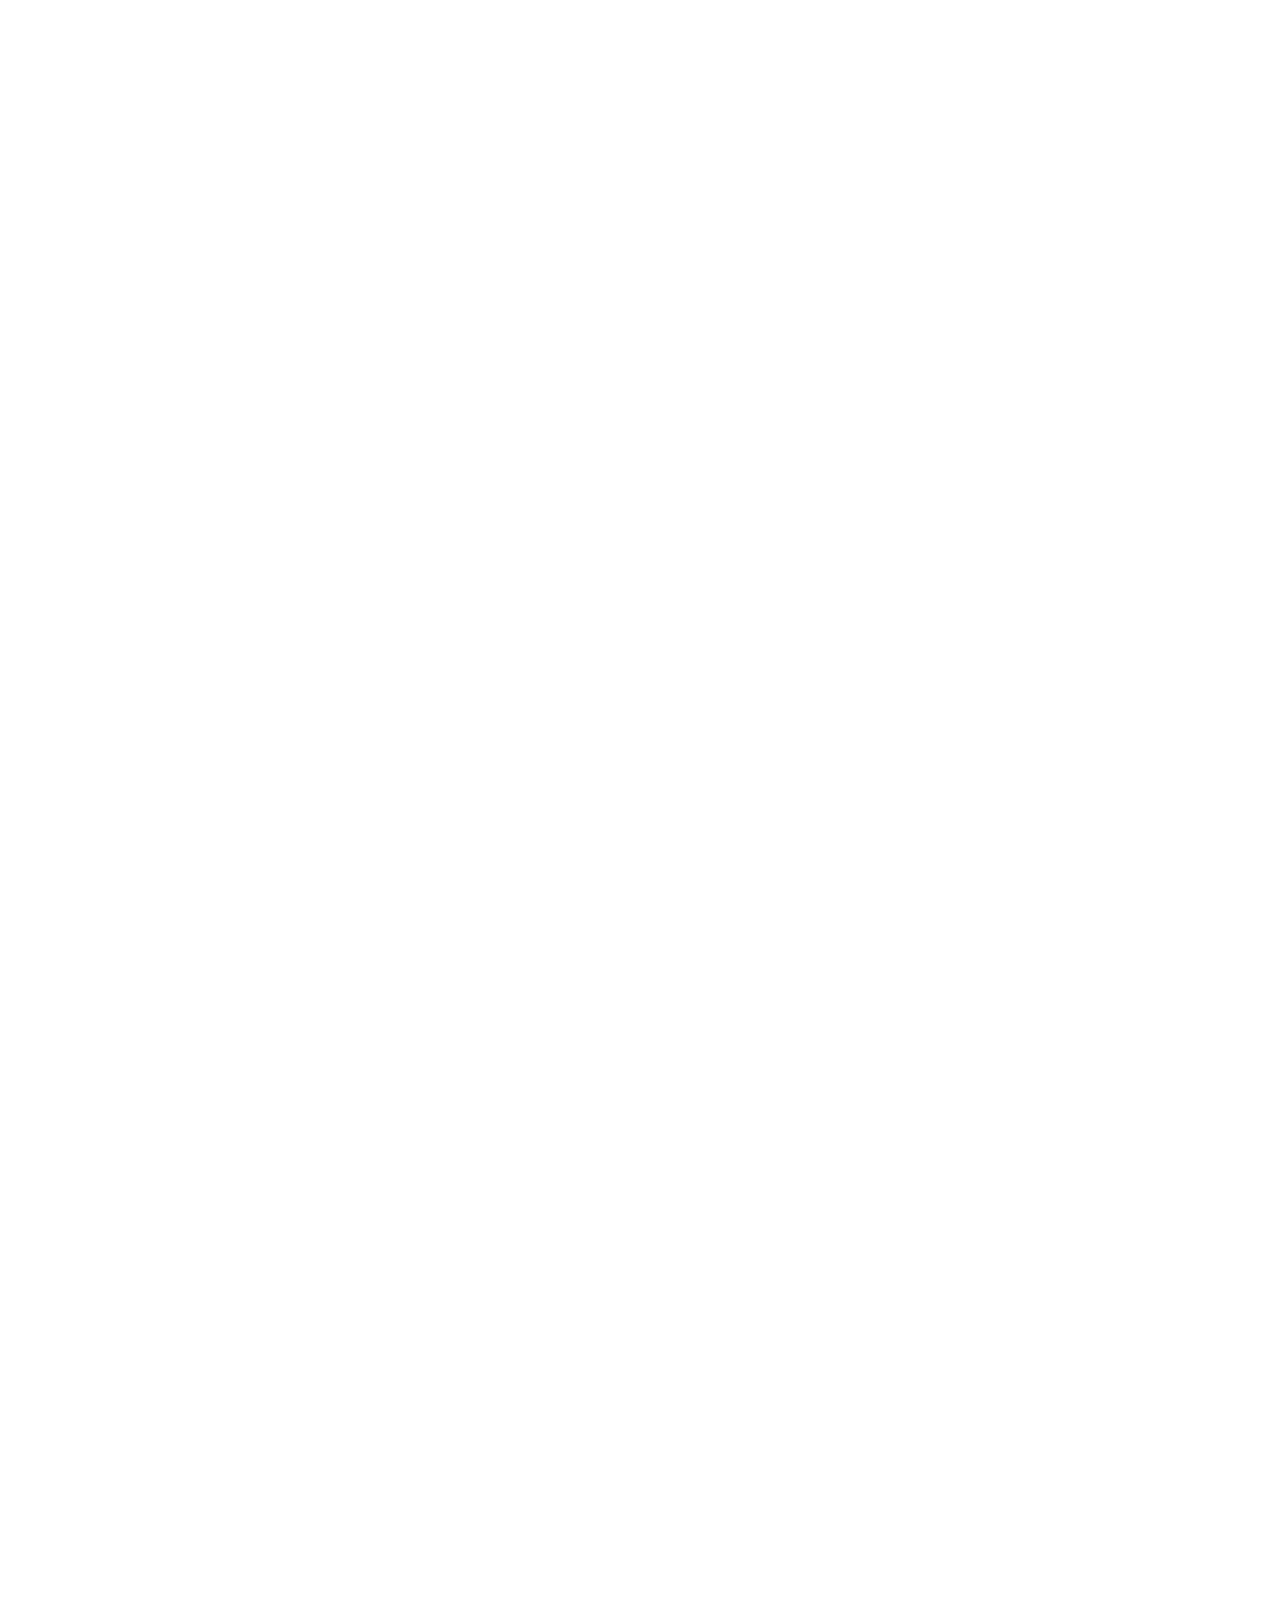
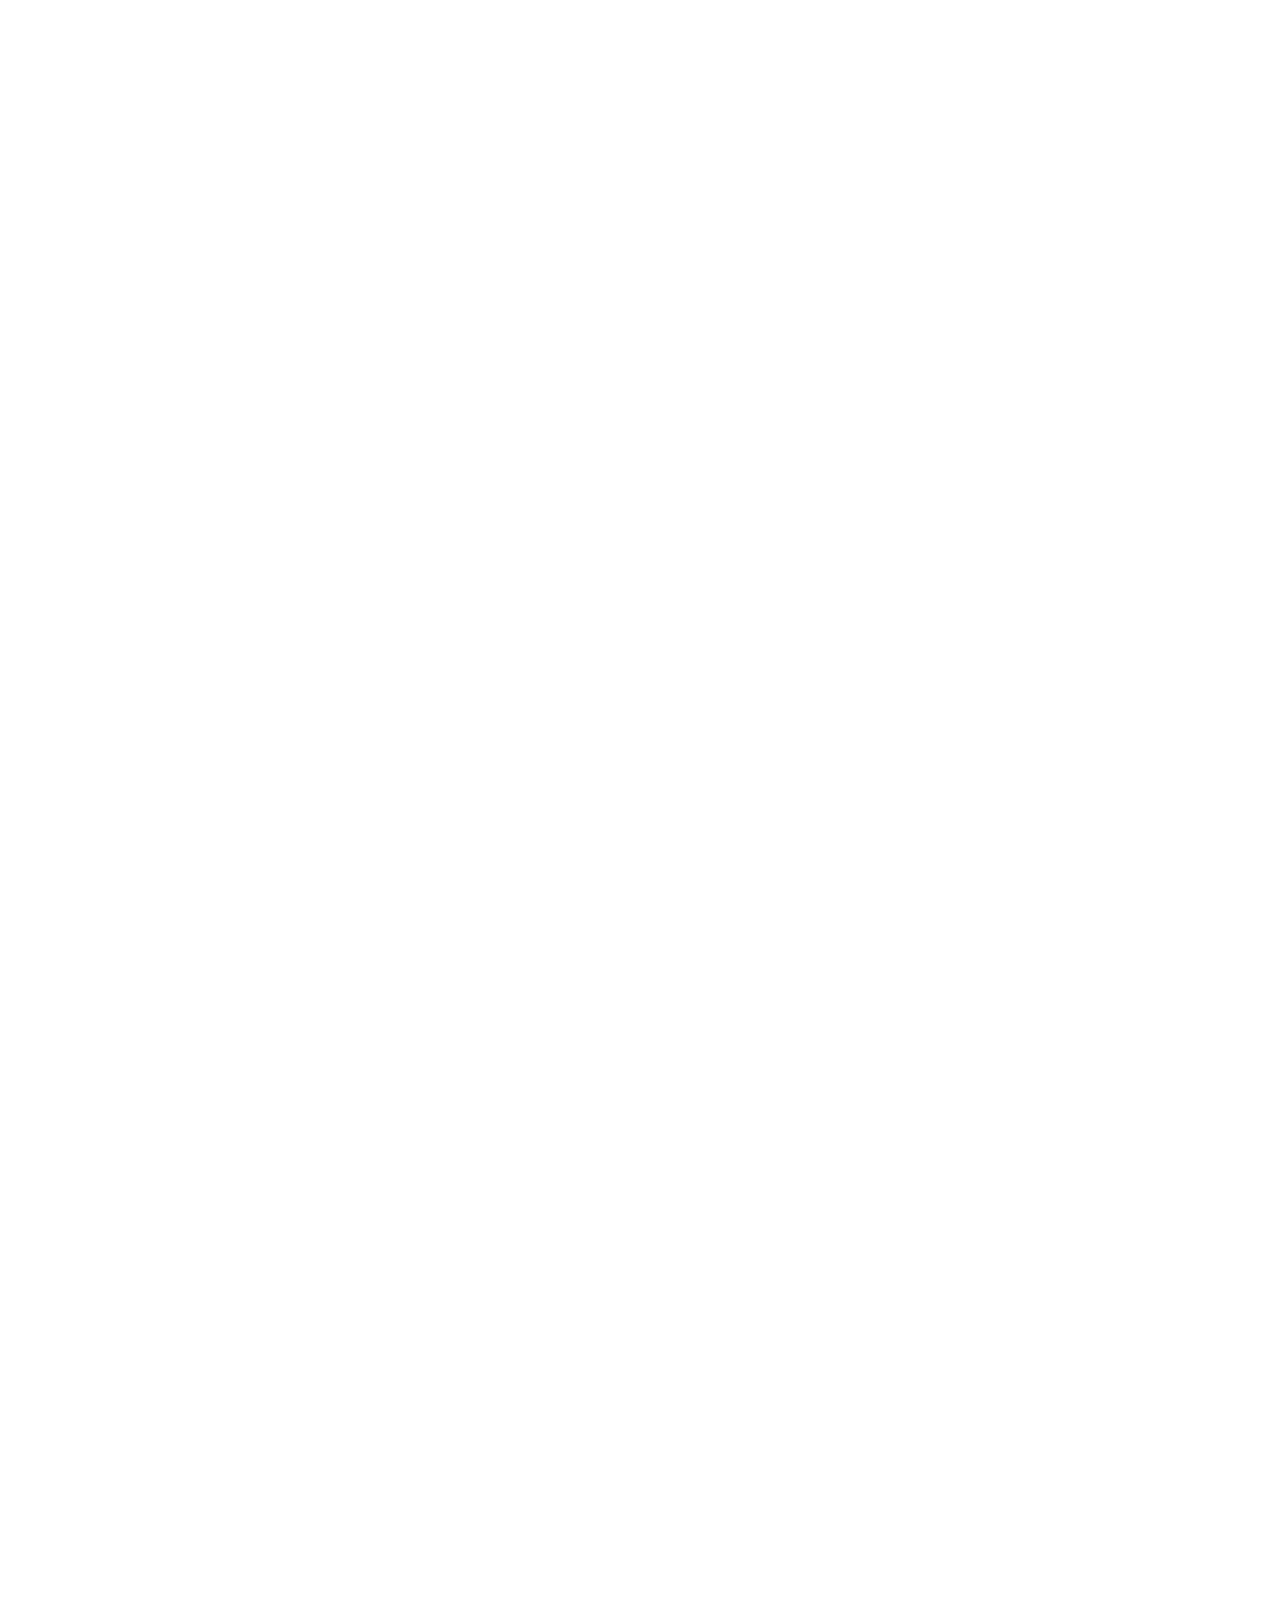
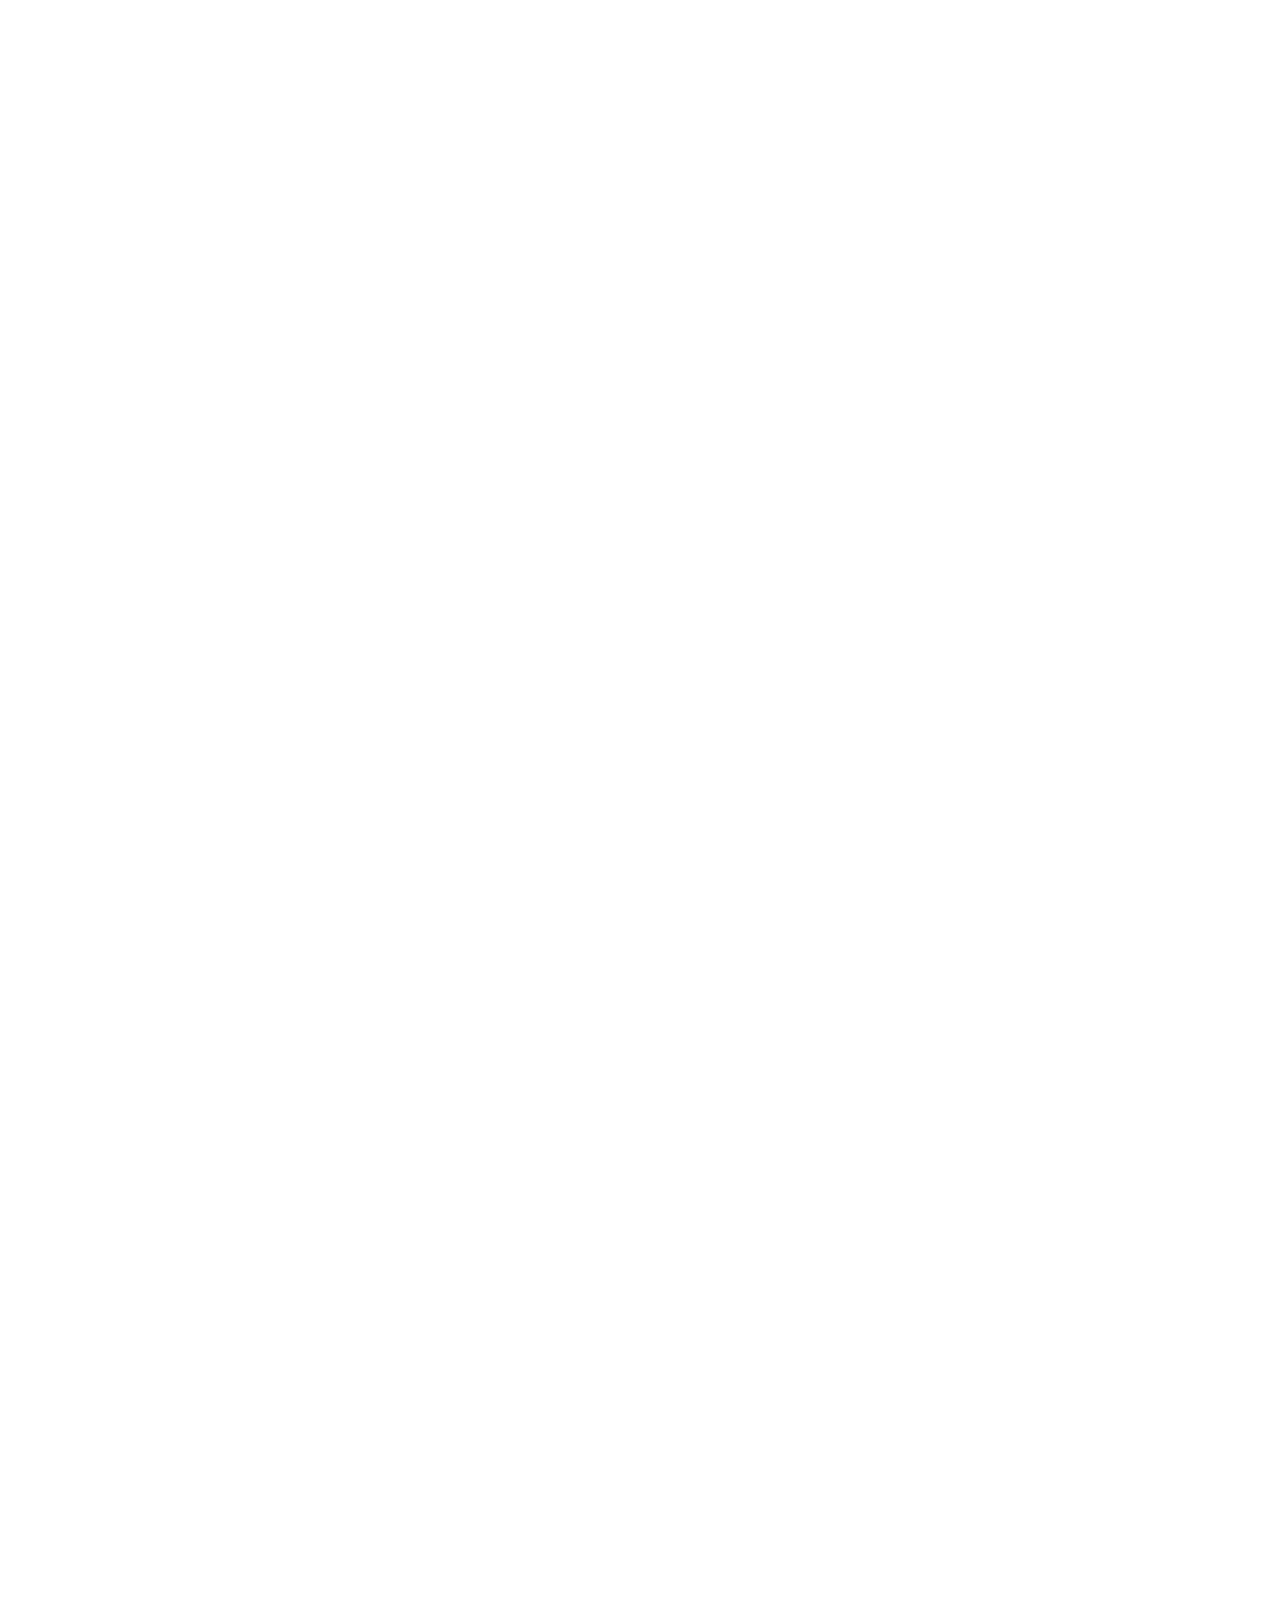
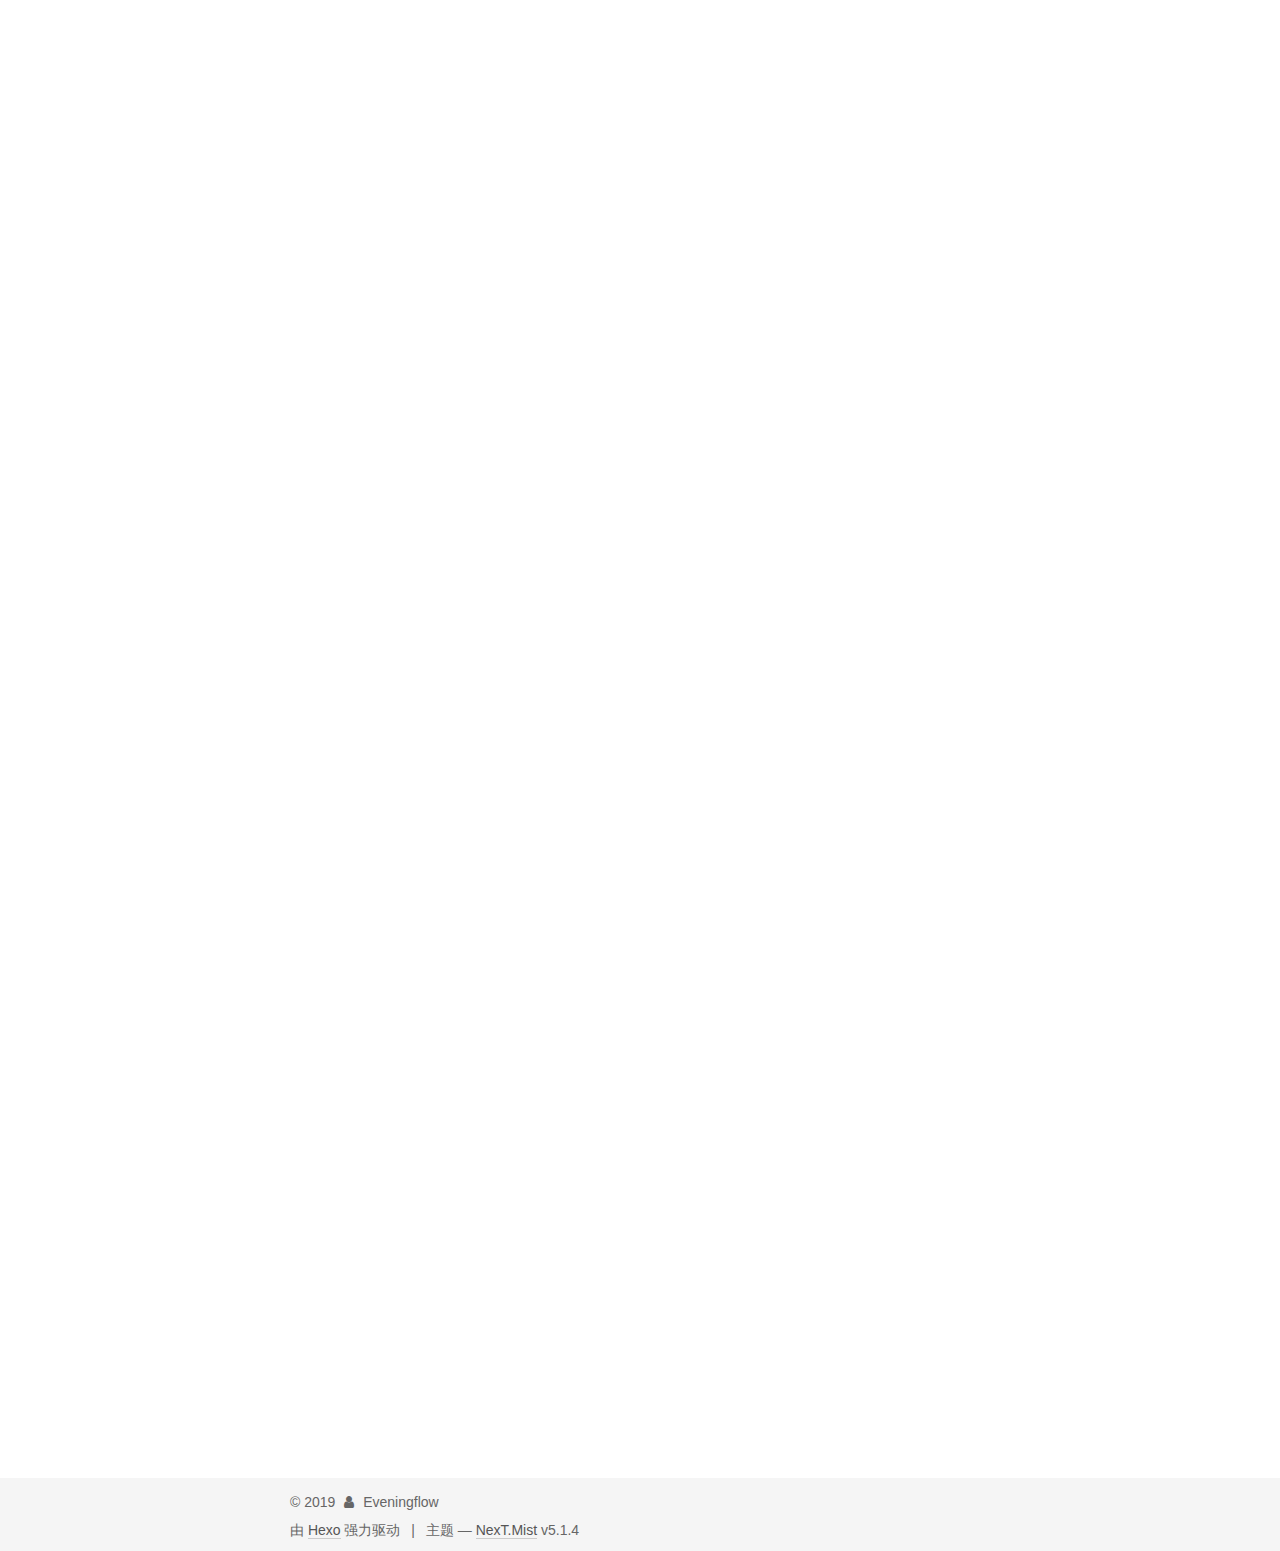
==== commit a7c6d354: "Site updated: 2019-10-12 20:28:35" ====
--- a/index.html
+++ b/index.html
@@ -186,16 +186,6 @@
               <i class="menu-item-icon fa fa-fw fa-home"></i> <br>
             
             首页
-          </a>
-        </li>
-      
-        
-        <li class="menu-item menu-item-about">
-          <a href="/about/" rel="section">
-            
-              <i class="menu-item-icon fa fa-fw fa-user"></i> <br>
-            
-            关于
           </a>
         </li>
       
@@ -385,8 +375,30 @@
 <li>DCMAKE_INSTALL_PREFIX=directory ——为目录指定要在其中安装LLVM工具和库的完整路径名（默认/usr/local）。</li>
 <li>DCMAKE_BUILD_TYPE=type ——type选项有Debug，Release，RelWithDebInfo和MinSizeRel。默认值为Debug。</li>
 <li>DLLVM_ENABLE_ASSERTIONS=On ——启用断言检查进行编译。</li>
-<li>DLLVM_ENABLE_PROJECTS=”…” ——要另外构建的LLVM子项目的列表，以’;’分隔。例如要构建LLVM，Clang，libcxx和libcxxabi，使用:<figure class="highlight plain"><table><tr><td class="gutter"><pre><span class="line">1</span><br><span class="line">2</span><br><span class="line">3</span><br><span class="line">4</span><br><span class="line">5</span><br><span class="line">6</span><br><span class="line">7</span><br><span class="line">8</span><br><span class="line">9</span><br><span class="line">10</span><br><span class="line">11</span><br><span class="line">12</span><br><span class="line">13</span><br><span class="line">14</span><br><span class="line">15</span><br><span class="line">16</span><br><span class="line">17</span><br><span class="line">18</span><br><span class="line">19</span><br><span class="line">20</span><br><span class="line">21</span><br><span class="line">22</span><br><span class="line">23</span><br><span class="line">24</span><br><span class="line">25</span><br><span class="line">26</span><br><span class="line">27</span><br><span class="line">28</span><br><span class="line">29</span><br><span class="line">30</span><br><span class="line">31</span><br><span class="line">32</span><br><span class="line">33</span><br><span class="line">34</span><br><span class="line">35</span><br><span class="line">36</span><br><span class="line">37</span><br><span class="line">38</span><br><span class="line">39</span><br><span class="line">40</span><br><span class="line">41</span><br><span class="line">42</span><br><span class="line">43</span><br><span class="line">44</span><br><span class="line">45</span><br><span class="line">46</span><br><span class="line">47</span><br><span class="line">48</span><br><span class="line">49</span><br><span class="line">50</span><br><span class="line">51</span><br><span class="line">52</span><br><span class="line">53</span><br><span class="line">54</span><br><span class="line">55</span><br><span class="line">56</span><br></pre></td><td class="code"><pre><span class="line">  </span><br><span class="line">- DLLVM\_TARGETS_TO\_BUILD=&quot;...&quot; ——构建针对的平台的部分项目，以&apos;;&apos;分隔。默认面向所有平台编译(all)，指定只编译自己需要的CPU架构可以节省时间。</span><br><span class="line"></span><br><span class="line">官方文档在[这](http://llvm.org/docs/CMake.html#options-and-variables)。</span><br><span class="line"></span><br><span class="line">由于全部构建真的很耗费资源和时间，我使用的构建clang命令（可供参考）：</span><br><span class="line"></span><br><span class="line">	$ cmake -DCMAKE_BUILD_TYPE=Release -DLLVM_TARGETS_TO_BUILD=&quot;X86&quot; -DLLVM_ENABLE_PROJECTS=clang -DLLVM_USE_LINKER=gold -G &quot;Unix Makefiles&quot; ../llvm</span><br><span class="line"></span><br><span class="line">当然你如果愿意（&lt;del&gt;而且设备跑得动&lt;/del&gt;）也可以：</span><br><span class="line"></span><br><span class="line">	$ cmake -G &quot;Unix Makefiles&quot; ../llvm</span><br><span class="line"></span><br><span class="line">### 1.1.5 编译</span><br><span class="line"></span><br><span class="line">	$ make [-j &lt;core&gt;]</span><br><span class="line">	$ sudo make install</span><br><span class="line"></span><br><span class="line">直接make也可以，但LLVM也支持并行编译，其中core取决于核心数。如：</span><br><span class="line"></span><br><span class="line">	$ make -j 4</span><br><span class="line"></span><br><span class="line">这两步一般会很久……</span><br><span class="line"></span><br><span class="line">### 1.1.6 测试</span><br><span class="line"></span><br><span class="line">在编译结束后尝试在命令行中使用clang：</span><br><span class="line"></span><br><span class="line">	$ clang -v</span><br><span class="line"></span><br><span class="line"></span><br><span class="line">本人得到结果如下：</span><br><span class="line"></span><br><span class="line">	clang version 10.0.0 </span><br><span class="line">	Target: x86_64-unknown-linux-gnu</span><br><span class="line">	Thread model: posix</span><br><span class="line">	InstalledDir: /usr/local/bin</span><br><span class="line">	Found candidate GCC installation: /usr/lib/gcc/x86_64-linux-gnu/7</span><br><span class="line">	Found candidate GCC installation: /usr/lib/gcc/x86_64-linux-gnu/7.4.0</span><br><span class="line">	Found candidate GCC installation: /usr/lib/gcc/x86_64-linux-gnu/8</span><br><span class="line">	Selected GCC installation: /usr/lib/gcc/x86_64-linux-gnu/7.4.0</span><br><span class="line">	Candidate multilib: .;@m64</span><br><span class="line">	Selected multilib: .;@m64</span><br><span class="line"></span><br><span class="line"></span><br><span class="line">![LLVM](LLVM1/2.jpg)</span><br><span class="line"></span><br><span class="line">编写一段C语言代码试试看(C++也可以):</span><br><span class="line"></span><br><span class="line">```c</span><br><span class="line">//helloworld.c</span><br><span class="line">#include &lt;stdio.h&gt;</span><br><span class="line">int main() &#123;</span><br><span class="line">	printf(&quot;hello world\n&quot;);</span><br><span class="line">	return 0;</span><br><span class="line">&#125;</span><br></pre></td></tr></table></figure></li>
+<li>DLLVM_ENABLE_PROJECTS=”…” ——要另外构建的LLVM子项目的列表，以’;’分隔。例如要构建LLVM，Clang，libcxx和libcxxabi，使用:<code>DLLVM_INSTALL_PROJECTS=&quot;clang;libcxx;libcxxabi&quot;</code></li>
+<li>DLLVM_TARGETS_TO_BUILD=”…” ——构建针对的平台的部分项目，以’;’分隔。默认面向所有平台编译(all)，指定只编译自己需要的CPU架构可以节省时间。</li>
 </ul>
+<p>官方文档在<a href="http://llvm.org/docs/CMake.html#options-and-variables" target="_blank" rel="noopener">这</a>。</p>
+<p>由于全部构建真的很耗费资源和时间，我使用的构建clang命令（可供参考）：</p>
+<pre><code>$ cmake -DCMAKE_BUILD_TYPE=Release -DLLVM_TARGETS_TO_BUILD=&quot;X86&quot; -DLLVM_ENABLE_PROJECTS=clang -DLLVM_USE_LINKER=gold -G &quot;Unix Makefiles&quot; ../llvm</code></pre><p>当然你如果愿意（<del>而且设备跑得动</del>）也可以：</p>
+<pre><code>$ cmake -G &quot;Unix Makefiles&quot; ../llvm</code></pre><h3 id="1-1-5-编译"><a href="#1-1-5-编译" class="headerlink" title="1.1.5 编译"></a>1.1.5 编译</h3><pre><code>$ make [-j &lt;core&gt;]
+$ sudo make install</code></pre><p>直接make也可以，但LLVM也支持并行编译，其中core取决于核心数。如：</p>
+<pre><code>$ make -j 4</code></pre><p>这两步一般会很久……</p>
+<h3 id="1-1-6-测试"><a href="#1-1-6-测试" class="headerlink" title="1.1.6 测试"></a>1.1.6 测试</h3><p>在编译结束后尝试在命令行中使用clang：</p>
+<pre><code>$ clang -v</code></pre><p>本人得到结果如下：</p>
+<pre><code>clang version 10.0.0 
+Target: x86_64-unknown-linux-gnu
+Thread model: posix
+InstalledDir: /usr/local/bin
+Found candidate GCC installation: /usr/lib/gcc/x86_64-linux-gnu/7
+Found candidate GCC installation: /usr/lib/gcc/x86_64-linux-gnu/7.4.0
+Found candidate GCC installation: /usr/lib/gcc/x86_64-linux-gnu/8
+Selected GCC installation: /usr/lib/gcc/x86_64-linux-gnu/7.4.0
+Candidate multilib: .;@m64
+Selected multilib: .;@m64</code></pre><p><img src="/2019/09/28/LLVM1/2.jpg" alt="LLVM"></p>
+<p>编写一段C语言代码试试看(C++也可以):</p>
+<figure class="highlight c"><table><tr><td class="gutter"><pre><span class="line">1</span><br><span class="line">2</span><br><span class="line">3</span><br><span class="line">4</span><br><span class="line">5</span><br><span class="line">6</span><br></pre></td><td class="code"><pre><span class="line"><span class="comment">//helloworld.c</span></span><br><span class="line"><span class="meta">#<span class="meta-keyword">include</span> <span class="meta-string">&lt;stdio.h&gt;</span></span></span><br><span class="line"><span class="function"><span class="keyword">int</span> <span class="title">main</span><span class="params">()</span> </span>&#123;</span><br><span class="line">	<span class="built_in">printf</span>(<span class="string">"hello world\n"</span>);</span><br><span class="line">	<span class="keyword">return</span> <span class="number">0</span>;</span><br><span class="line">&#125;</span><br></pre></td></tr></table></figure>
+
 <p>用clang编译：</p>
 <pre><code>$ clang helloworld.c -o hello.out
 $ ./hello.out</code></pre><p>如果是C++代码则：</p>
@@ -410,8 +422,8 @@
 <pre><code>$ mkdir build
 $ cd build</code></pre><p>运行Cmake。</p>
 <pre><code>$ cmake -DLLVM_ENABLE_PROJECTS=clang -G &quot;Visual Studio 15 2017&quot; -A x64 -Thost=x64 ..\llvm</code></pre><ul>
-<li>如果使用Visual Studio 2019则改为-G “Visual Studio 16 2019”。</li>
-<li>如果需要适配x86则改为 -A Win32。</li>
+<li>如果使用Visual Studio 2019则改为 <code>-G &quot;Visual Studio 16 2019&quot;</code>。</li>
+<li>如果需要适配x86则改为 <code>-A Win32</code>。</li>
 </ul>
 <h3 id="1-2-4-构建build"><a href="#1-2-4-构建build" class="headerlink" title="1.2.4 构建build"></a>1.2.4 构建build</h3><p>在Visual Studio中打开LLVM.sin，右击ALL_BUILD项目，选择生成，等待数小时。</p>
 <h3 id="1-2-5-设置环境变量"><a href="#1-2-5-设置环境变量" class="headerlink" title="1.2.5 设置环境变量"></a>1.2.5 设置环境变量</h3><p>将llvm/debug/bin 添加到自己的环境变量中。</p>
--- a/css/main.css
+++ b/css/main.css
@@ -1822,7 +1822,7 @@
   width: 4px;
   height: 4px;
   border-radius: 50%;
-  background: #c4ac4d;
+  background: #ff85cd;
 }
 .links-of-blogroll {
   font-size: 13px;
